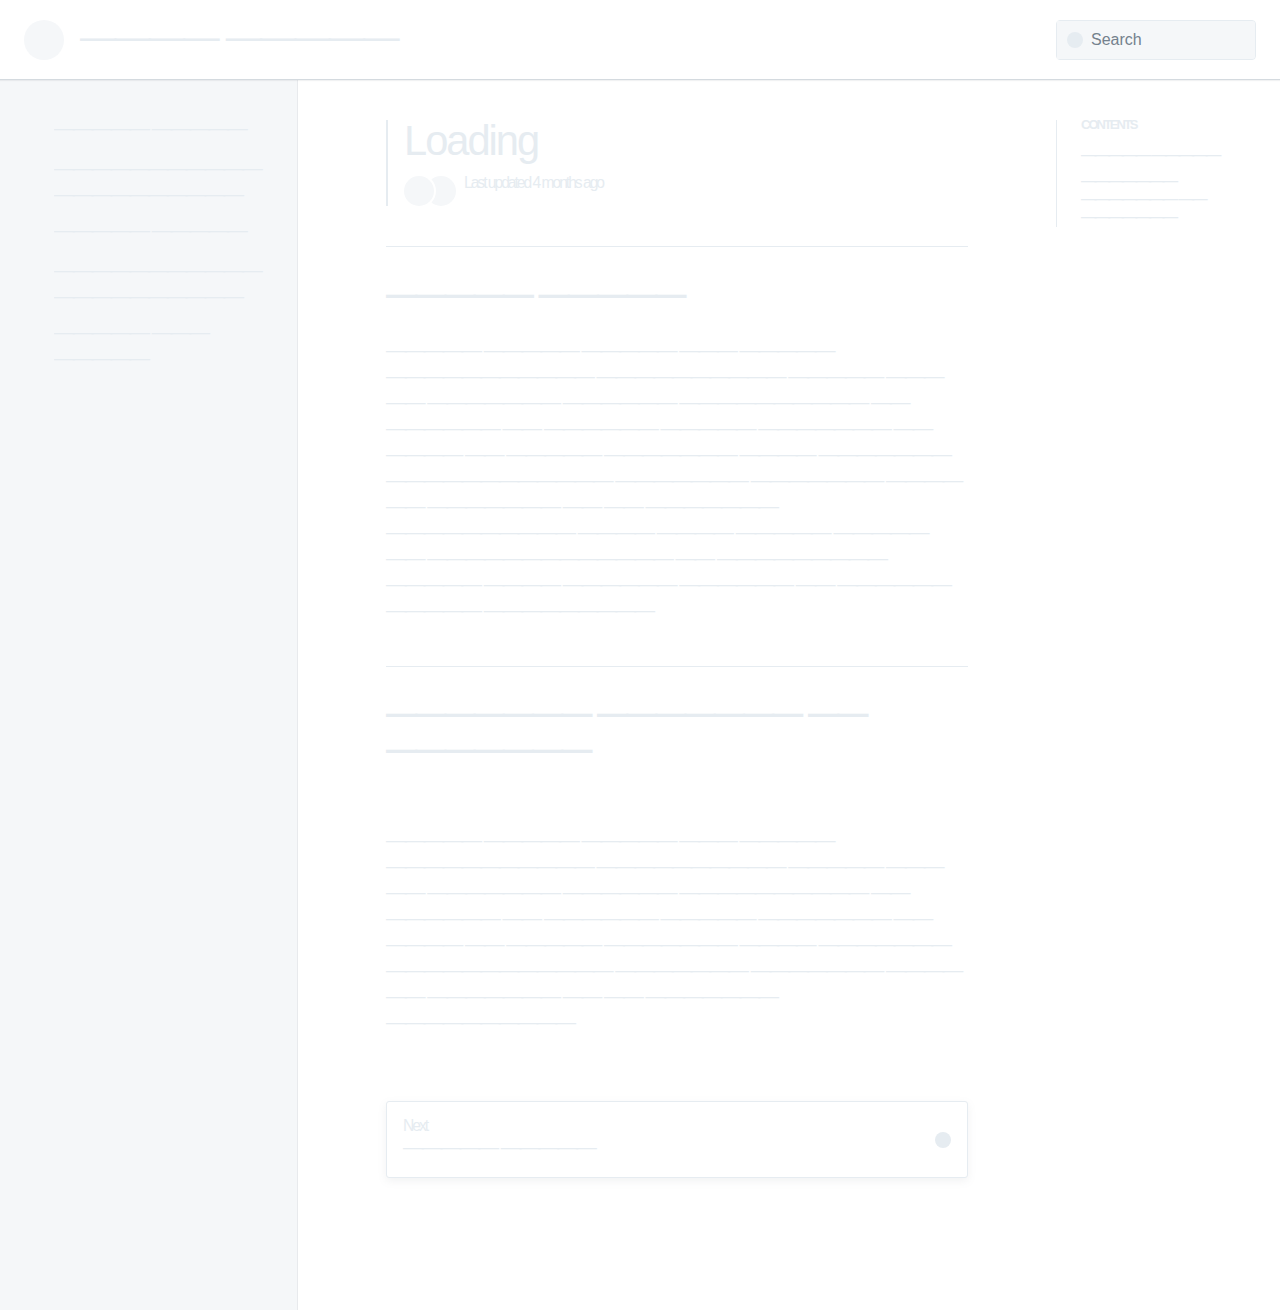
==== index.html @ 8f3677af "Update index.html" ====
<!doctype html>
    <html >
        <head>
            <title data-react-helmet="true">Loading - ———— —————</title>
            <meta data-react-helmet="true" name="viewport" content="width=device-width, initial-scale=1"/><meta data-react-helmet="true" charset="utf-8"/><meta data-react-helmet="true" name="robots" content="noindex, nofollow"/>
            <link data-react-helmet="true" rel="stylesheet" href="https://fonts.googleapis.com/css?family=Roboto:400,500,700"/><link data-react-helmet="true" rel="stylesheet" href="https://fonts.googleapis.com/css?family=Source+Code+Pro:500"/>
            <style data-react-helmet="true" type="text/css">
html {
    font-size: 16px; /* We want rem = 16px */
}
body {
    font-size: 15px;
}
html, body {
    box-sizing: border-box;
    padding: 0;
    margin: 0;
    background: #f5f7f9;
    color:  #242A31;
    font-family: Roboto, sans-serif;
    line-height: 1.5rem;
    width: 100%;
    height: 100%;

    @media (min-width: 769px) {
        /* PERF: https://marco.org/2012/11/15/text-rendering-optimize-legibility */
        text-rendering: optimizeLegibility;
    },

    -moz-osx-font-smoothing: grayscale;
    -webkit-font-smoothing: antialiased;
    font-smoothing: antialiased;
}
body > #root {
    width: 100%;
    height: 100%;
}
*, *:before, *:after {
    outline: none;
    box-sizing: inherit;
}

@font-face {
    font-family: "Flow-Rounded";
    src: url("https://www.gitbook.com/public/fonts/bfc0a96537ceb0cad9e956b9f980fe88.woff") format('woff');
    font-display: block;
}

/*
 MOBILE:
 At least 16px to prevent zoom on mobile, when focusing inputs.
 Setting this using Aphrodite does not work for mounting inputs.
 So we declare these base size beforehand.
*/
input,
select,
textarea {
  font-size: 16px;
}

/*
 DRAGGING class to add grabbing cursor for sortable elements beeing dragged
 It's here because we can't use '*:hover' with Aphrodite
 https://github.com/clauderic/react-sortable-hoc/issues/212
*/
.draggingElement, 
.draggingElement *:hover {
    pointer-events: auto !important;
    cursor: -moz-grabbing !important;
    cursor: -webkit-grabbing !important;
    cursor: grabbing !important
}
.draggingElement .draggingHidden {
    display: none;
}
</style><style data-react-helmet="true" type="text/css">@media only percy { #intercom-container { visibility: hidden; } }</style>
            <style data-aphrodite>._secer2{-webkit-box-direction:normal;-webkit-box-orient:vertical;width:100%;min-height:100vh;display:-webkit-box;display:-moz-box;display:-ms-flexbox;display:-webkit-flex;display:flex;-webkit-flex-direction:column;-ms-flex-direction:column;flex-direction:column;}._h3nyq5{-webkit-box-align:stretch;-ms-flex-align:stretch;-webkit-flex:1;-ms-flex:1;flex:1;display:-webkit-box;display:-moz-box;display:-ms-flexbox;display:-webkit-flex;display:flex;-webkit-align-items:stretch;align-items:stretch;-webkit-transition:margin-bottom ease 200ms;-moz-transition:margin-bottom ease 200ms;transition:margin-bottom ease 200ms;}._wryir2m{-webkit-box-direction:normal;-webkit-box-orient:vertical;width:100%;min-height:100vh;color:#242A31;background:#f5f7f9;display:-webkit-box;display:-moz-box;display:-ms-flexbox;display:-webkit-flex;display:flex;-webkit-flex-direction:column;-ms-flex-direction:column;flex-direction:column;}@media (max-width: 768px){._wryir2m{padding-top:60px;}}._zrlrz4{width:100%;margin:0 auto;display:-webkit-box;display:-moz-box;display:-ms-flexbox;display:-webkit-flex;display:flex;-webkit-flex:1;-ms-flex:1;flex:1;min-height:100%;}._88wcnsi{-webkit-box-align:stretch;-ms-flex-align:stretch;background:#fff;border-bottom:1px solid #d4dadf;box-shadow:0 1px 1px 0 rgba(116, 129, 141, 0.1);z-index:20;display:-webkit-box;display:-moz-box;display:-ms-flexbox;display:-webkit-flex;display:flex;-webkit-align-items:stretch;align-items:stretch;position:fixed;-webkit-flex:0 60px;-ms-flex:0 60px;flex:0 60px;min-height:60px;top:0px;width:100%;padding-left:8px;padding-right:8px;}@media (min-width: 376px){._88wcnsi{padding-left:16px;padding-right:16px;}}@media (min-width: 769px){._88wcnsi{display:none;}}._1r9o1wh{-webkit-box-align:center;-ms-flex-align:center;max-width:1400px;width:100%;margin:0px auto;display:-webkit-box;display:-moz-box;display:-ms-flexbox;display:-webkit-flex;display:flex;-webkit-align-items:center;align-items:center;padding:0;-webkit-flex:auto;-ms-flex:auto;flex:auto;}._1vef4h60{display:block;margin:0px;padding:0px;pointer-events:none;}._dahyzd{-webkit-box-pack:center;-ms-flex-pack:center;-webkit-box-align:center;-ms-flex-align:center;-webkit-flex:0 0 auto;-ms-flex:0 0 auto;flex:0 0 auto;cursor:pointer;font-size:24px;height:42px;width:42px;margin-left:-9px;display:-webkit-box;display:-moz-box;display:-ms-flexbox;display:-webkit-flex;display:flex;-webkit-align-items:center;align-items:center;-webkit-justify-content:center;justify-content:center;vertical-align:middle;outline:none;}@keyframes keyframe_1udahq9{from{opacity:0.5;}to{opacity:1;}}._f84y8v{width:1em;height:1em;border-radius:1em;display:inline-block;vertical-align:middle;background:#E6ECF1;-webkit-animation-name:keyframe_1udahq9;animation-name:keyframe_1udahq9;-webkit-animation-duration:0.6s;animation-duration:0.6s;-webkit-animation-iteration-count:infinite;animation-iteration-count:infinite;-webkit-animation-timing-function:ease-out;animation-timing-function:ease-out;-webkit-animation-direction:alternate-reverse;animation-direction:alternate-reverse;}._qmsdcx{-webkit-box-align:center;-ms-flex-align:center;display:-webkit-box;display:-moz-box;display:-ms-flexbox;display:-webkit-flex;display:flex;text-decoration:none;-webkit-align-items:center;align-items:center;}._18aw4nbd{display:block;margin:0px;padding:0px;-webkit-flex:0 0 auto;-ms-flex:0 0 auto;flex:0 0 auto;}@media (max-width: 768px){._18aw4nbd{-webkit-flex:1 0 auto;-ms-flex:1 0 auto;flex:1 0 auto;}}._x2ugou8{cursor:pointer;pointer-events:none;}._1pacalna{display:block;margin:0px;padding:0px;border-radius:128px;background:#F5F7F9;width:40px;height:40px;font-size:24px;line-height:1.5;font-weight:500;}._bf464ah{display:block;margin:0px;padding:0px;padding-left:16px;color:#242A31;}._k64d6y2{display:inline-block;vertical-align:top;min-width:1px;font-size:24px;line-height:1.5;font-weight:500;}._kd7ost{-webkit-user-select:none;-moz-user-select:none;-ms-user-select:none;user-select:none;color:#E6ECF1;font-family:Flow-Rounded, sans-serif;font-size:1.3em;line-height:0.75em;letter-spacing:-2px;-webkit-animation-name:keyframe_1udahq9;animation-name:keyframe_1udahq9;-webkit-animation-duration:0.6s;animation-duration:0.6s;-webkit-animation-iteration-count:infinite;animation-iteration-count:infinite;-webkit-animation-timing-function:ease-out;animation-timing-function:ease-out;-webkit-animation-direction:alternate-reverse;animation-direction:alternate-reverse;}._1vt7wazf{-ms-flex-item-align:stretch;display:-webkit-box;display:-moz-box;display:-ms-flexbox;display:-webkit-flex;display:flex;-webkit-align-self:stretch;align-self:stretch;padding:0px 8px;-webkit-flex:1 1 auto;-ms-flex:1 1 auto;flex:1 1 auto;overflow:auto;-webkit-transition:-webkit-flex 0.2s,flex 0.2s, width 0.2s, opacity 0.2s;-moz-transition:flex 0.2s, width 0.2s, opacity 0.2s;transition:-ms-flex 0.2s,-webkit-flex 0.2s,flex 0.2s, width 0.2s, opacity 0.2s;opacity:1;}@media (max-width: 768px){._1vt7wazf{display:none;}}._1utoeu47{line-height:32px;height:32px;width:32px;cursor:pointer;font-size:20px;color:#777;text-align:center;margin-left:8px;-webkit-flex:0 0 auto;-ms-flex:0 0 auto;flex:0 0 auto;}._tkazff7{-webkit-box-align:stretch;-ms-flex-align:stretch;background:#fff;border-bottom:1px solid #d4dadf;box-shadow:0 1px 1px 0 rgba(116, 129, 141, 0.1);z-index:20;display:-webkit-box;display:-moz-box;display:-ms-flexbox;display:-webkit-flex;display:flex;-webkit-align-items:stretch;align-items:stretch;position:relative;-webkit-flex:0 80px;-ms-flex:0 80px;flex:0 80px;min-height:80px;padding-left:24px;padding-right:24px;}@media (max-width: 768px){._tkazff7{display:none;}}._k6gexe2{display:inline-block;vertical-align:top;min-width:1px;font-size:28px;line-height:1.5;font-weight:500;}._dx17lz{margin-left:16px;-webkit-flex:0 1 auto;-ms-flex:0 1 auto;flex:0 1 auto;max-width:200px;min-width:200px;-webkit-transition:-webkit-flex 0.2s,flex 0.2s, width 0.2s;-moz-transition:flex 0.2s, width 0.2s;transition:-ms-flex 0.2s,-webkit-flex 0.2s,flex 0.2s, width 0.2s;}@media (min-width: 769px){._dx17lz{position:relative;}}@media (min-width: 769px){._u86lh{position:relative;z-index:1;}}._e296pg{position:relative;}._4wqhllk{-webkit-box-align:center;-ms-flex-align:center;margin:0px;padding:0px;display:-webkit-box;display:-moz-box;display:-ms-flexbox;display:-webkit-flex;display:flex;-webkit-align-items:center;align-items:center;border-radius:4px;background:#F5F7F9;border:1px solid #E6ECF1;}._romue31{border-radius:3px;outline:none;width:100%;-moz-box-sizing:border-box;box-sizing:border-box;display:-webkit-box;display:-moz-box;display:-ms-flexbox;display:-webkit-flex;display:flex;font-size:16px;line-height:1.625;font-weight:400;pointer-events:none;border-color:#F5F7F9;background:transparent;border:none;}._eqjntx5{-webkit-flex:auto;-ms-flex:auto;flex:auto;border:none;outline:none;margin:0px;width:100%;font:inherit;text-align:inherit;line-height:inherit;cursor:inherit;border-radius:3px;-moz-box-sizing:border-box;box-sizing:border-box;height:38px;padding:0px 8px;font-family:Flow-Rounded, sans-serif;color:#E6ECF1;background:#F5F7F9;-webkit-animation-name:keyframe_1udahq9;animation-name:keyframe_1udahq9;-webkit-animation-duration:0.6s;animation-duration:0.6s;-webkit-animation-iteration-count:infinite;animation-iteration-count:infinite;-webkit-animation-timing-function:ease-out;animation-timing-function:ease-out;-webkit-animation-direction:alternate-reverse;animation-direction:alternate-reverse;}._eqjntx5::placeholder{font-weight:300;font-family:Flow-Rounded, sans-serif;color:#74818D;}._v9lp72k{-ms-flex-order:-1;-webkit-box-align:center;-ms-flex-align:center;-webkit-flex:auto;-ms-flex:auto;flex:auto;display:-webkit-box;display:-moz-box;display:-ms-flexbox;display:-webkit-flex;display:flex;-webkit-align-items:center;align-items:center;padding-left:10px;line-height:1.2;white-space:nowrap;-webkit-order:-1;order:-1;font-family:Flow-Rounded, sans-serif;background:#F5F7F9;color:#E6ECF1;-webkit-animation-name:keyframe_1udahq9;animation-name:keyframe_1udahq9;-webkit-animation-duration:0.6s;animation-duration:0.6s;-webkit-animation-iteration-count:infinite;animation-iteration-count:infinite;-webkit-animation-timing-function:ease-out;animation-timing-function:ease-out;-webkit-animation-direction:alternate-reverse;animation-direction:alternate-reverse;}._omguc1x{-webkit-box-direction:normal;-webkit-box-orient:vertical;margin:0px;padding:0px;width:100%;min-height:100%;position:relative;display:-webkit-box;display:-moz-box;display:-ms-flexbox;display:-webkit-flex;display:flex;-webkit-flex-direction:column;-ms-flex-direction:column;flex-direction:column;pointer-events:none;}@media (min-width: 769px){._1w0qtha{-webkit-box-align:stretch;-ms-flex-align:stretch;-webkit-box-direction:normal;-webkit-box-orient:vertical;-webkit-flex:0 0 auto;-ms-flex:0 0 auto;flex:0 0 auto;background:#f5f7f9;display:-webkit-box;display:-moz-box;display:-ms-flexbox;display:-webkit-flex;display:flex;-webkit-flex-direction:column;-ms-flex-direction:column;flex-direction:column;-webkit-align-items:stretch;align-items:stretch;width:-webkit-calc((100% - 1448px) / 2 + 298px);width:-moz-calc((100% - 1448px) / 2 + 298px);width:calc((100% - 1448px) / 2 + 298px);min-width:298px;padding-left:-webkit-calc((100% - 1448px) / 2);padding-left:-moz-calc((100% - 1448px) / 2);padding-left:calc((100% - 1448px) / 2);border-right:1px solid #e8eaed;}}@media (max-width: 768px){._b2i84ls{z-index:30;position:fixed;top:0px;left:0px;width:100%;height:100%;background-color:#000;-webkit-transition:opacity 0.2s;-moz-transition:opacity 0.2s;transition:opacity 0.2s;opacity:0;-webkit-transform:translateX(-100%);-ms-transform:translateX(-100%);transform:translateX(-100%);}}._an80ad7{-webkit-flex:1;-ms-flex:1;flex:1;}@media (max-width: 768px){._an80ad7{position:fixed;z-index:31;top:0px;left:0px;height:100%;width:100%;overflow-y:auto;max-width:298px;background-color:#fff;-webkit-transition:-webkit-transform 0.2s,transform 0.2s;-moz-transition:transform 0.2s;transition:-ms-transform 0.2s,-webkit-transform 0.2s,transform 0.2s;border-right:1px solid #e8eaed;-webkit-transform:translateX(-100%) !important;-ms-transform:translateX(-100%) !important;transform:translateX(-100%) !important;box-shadow:none;}}._q10szp{-webkit-box-align:stretch;-ms-flex-align:stretch;display:-webkit-box;display:-moz-box;display:-ms-flexbox;display:-webkit-flex;display:flex;-webkit-align-items:stretch;align-items:stretch;border-bottom:1px solid #d4dadf;color:#777;height:59px;}@media (min-width: 769px){._q10szp{display:none;}}._1kpcxpv{-webkit-box-align:center;-ms-flex-align:center;padding:8px 16px;font-size:24px;display:-webkit-box;display:-moz-box;display:-ms-flexbox;display:-webkit-flex;display:flex;-webkit-align-items:center;align-items:center;cursor:pointer;}._171ybs3{-webkit-box-direction:normal;-webkit-box-orient:vertical;-webkit-box-align:stretch;-ms-flex-align:stretch;-webkit-flex:auto;-ms-flex:auto;flex:auto;display:-webkit-box;display:-moz-box;display:-ms-flexbox;display:-webkit-flex;display:flex;-webkit-align-items:stretch;align-items:stretch;width:100%;height:100%;-webkit-flex-direction:column;-ms-flex-direction:column;flex-direction:column;}._uz1bt2c{-webkit-box-align:stretch;-ms-flex-align:stretch;-webkit-box-direction:normal;-webkit-box-orient:vertical;width:100%;-webkit-flex:auto;-ms-flex:auto;flex:auto;display:-webkit-box;display:-moz-box;display:-ms-flexbox;display:-webkit-flex;display:flex;height:100%;-webkit-flex-direction:column;-ms-flex-direction:column;flex-direction:column;-webkit-align-items:stretch;align-items:stretch;overflow:auto;overflow-scrolling:touch;}._uz1bt2c::-webkit-scrollbar{height:4px;width:4px;}._uz1bt2c::-webkit-scrollbar-thumb{background:rgba(0,0,0,.16);}._1n7bqv{width:100%;-webkit-flex:1 1 auto;-ms-flex:1 1 auto;flex:1 1 auto;overflow-y:auto;padding-bottom:24px;}._14padqa{display:none;position:relative;-webkit-flex:0 0 auto;-ms-flex:0 0 auto;flex:0 0 auto;height:108px;}@media (min-width: 769px){._14padqa{display:block;}}._14padqa:before{content:" ";position:absolute;width:100%;top:-24px;height:24px;background:-webkit-linear-gradient(to bottom, rgba(245,247,249,0) 0%, #F5F7F9 100%);background:-moz-linear-gradient(to bottom, rgba(245,247,249,0) 0%, #F5F7F9 100%);background:linear-gradient(to bottom, rgba(245,247,249,0) 0%, #F5F7F9 100%);-webkit-filter:progid:DXImageTransform.Microsoft.gradient( startColorstr='#00ffffff', endColorstr='#F5F7F9',GradientType=0 );filter:progid:DXImageTransform.Microsoft.gradient( startColorstr='#00ffffff', endColorstr='#F5F7F9',GradientType=0 );}._10usaqi{font-size:15px;margin-top:32px;padding-left:16px;}@media (min-width: 769px){._10usaqi{padding-left:24px;}}._1dr6ihr{-webkit-box-align:stretch;-ms-flex-align:stretch;display:-webkit-box;display:-moz-box;display:-ms-flexbox;display:-webkit-flex;display:flex;-webkit-align-items:stretch;align-items:stretch;-webkit-transition:margin-left ease-out 0.05s;-moz-transition:margin-left ease-out 0.05s;transition:margin-left ease-out 0.05s;font-weight:400;}._1epineu{-webkit-box-pack:center;-ms-flex-pack:center;-webkit-box-align:center;-ms-flex-align:center;min-width:30px;max-width:30px;display:-webkit-box;display:-moz-box;display:-ms-flexbox;display:-webkit-flex;display:flex;-webkit-align-items:center;align-items:center;-webkit-justify-content:center;justify-content:center;}._w4stw6{-webkit-box-align:stretch;-ms-flex-align:stretch;-webkit-flex:1;-ms-flex:1;flex:1;display:-webkit-box;display:-moz-box;display:-ms-flexbox;display:-webkit-flex;display:flex;-webkit-align-items:stretch;align-items:stretch;overflow:hidden;}._1xtwstf{padding-top:5px;padding-bottom:5px;-webkit-flex:1;-ms-flex:1;flex:1;display:block;color:inherit;text-decoration:none;outline:none;overflow:hidden;text-overflow:ellipsis;white-space:wrap;}._1xtwstf:hover{text-decoration:underline;}._1xmkmog4{display:inline-block;vertical-align:top;min-width:1px;font-size:16px;line-height:1.625;font-weight:400;}._yfks2h{-webkit-flex:0 0 auto;-ms-flex:0 0 auto;flex:0 0 auto;opacity:0;cursor:pointer;}._oa90z3{color:#777;padding:8px;}._naevm3{-webkit-flex:1 1 auto;-ms-flex:1 1 auto;flex:1 1 auto;min-width:0px;display:-webkit-box;display:-moz-box;display:-ms-flexbox;display:-webkit-flex;display:flex;position:relative;}._129rstjv{-webkit-box-direction:normal;-webkit-box-orient:vertical;margin:0px;padding:0px;-webkit-flex:1 1 auto;-ms-flex:1 1 auto;flex:1 1 auto;min-width:0px;display:-webkit-box;display:-moz-box;display:-ms-flexbox;display:-webkit-flex;display:flex;-webkit-flex-direction:column;-ms-flex-direction:column;flex-direction:column;background:#fff;max-width:100%;padding-bottom:108px;pointer-events:none;}._1vrwu4ou{display:block;padding:0px;-webkit-flex:1 1 auto;-ms-flex:1 1 auto;flex:1 1 auto;min-width:0px;max-width:750px;margin:0px 16px;}@media (min-width: 376px){._1vrwu4ou{margin:0px 24px;}}@media (min-width: 1025px){._1vrwu4ou{margin:0px 88px;}}._b2e3ero{display:block;margin:0px;padding:0px;border-bottom:1px solid #E6ECF1;margin-bottom:32px;}._1f31wyq9{margin:0px;padding:40px 0px;-webkit-flex:auto;-ms-flex:auto;flex:auto;display:-webkit-box;display:-moz-box;display:-ms-flexbox;display:-webkit-flex;display:flex;}@media (min-width: 769px){._1f31wyq9{-webkit-box-lines:multiple;-webkit-box-align:baseline;-ms-flex-align:baseline;-webkit-box-direction:normal;-webkit-box-orient:horizontal;-webkit-flex-direction:row;-ms-flex-direction:row;flex-direction:row;-webkit-align-items:baseline;align-items:baseline;-webkit-flex-wrap:wrap;-ms-flex-wrap:wrap;flex-wrap:wrap;}}._1u8jwdm2{display:block;margin:0px;padding:0px;-webkit-flex:1;-ms-flex:1;flex:1;position:relative;}._7c9hlmw{display:block;margin:0px;-webkit-flex:1;-ms-flex:1;flex:1;border-left:2px solid #E6ECF1;padding:0 16px;}._wjlth5{width:100%;display:block;margin:0px;border:none;outline:none;background:none;border-radius:3px;}._1kapl502{display:inline-block;vertical-align:top;min-width:1px;font-size:32px;line-height:1.5;font-weight:500;}._nm894po{-webkit-box-align:center;-ms-flex-align:center;margin:0px;padding:0px;display:-webkit-box;display:-moz-box;display:-ms-flexbox;display:-webkit-flex;display:flex;-webkit-flex:auto;-ms-flex:auto;flex:auto;-webkit-align-items:center;align-items:center;}._b4xqh7j{display:block;margin:0px;padding:0px;-webkit-flex:0 0 auto;-ms-flex:0 0 auto;flex:0 0 auto;margin-right:8px;margin-top:8px;}._kxb9lio{-webkit-box-direction:reverse;-webkit-box-orient:horizontal;margin:0px;padding:0px;display:-webkit-box;display:-moz-box;display:-ms-flexbox;display:-webkit-flex;display:flex;-webkit-flex-direction:row-reverse;-ms-flex-direction:row-reverse;flex-direction:row-reverse;}._6dhmtug{display:block;margin:0px;padding:0px;border-radius:128px;background:#F5F7F9;width:30px;height:30px;font-size:12px;line-height:1.5;font-weight:500;z-index:0;box-shadow:0 0 0 2px #fff;}._6dhmtug:nth-child(n+2){margin-right:-8px;}._1cikaig3{display:block;margin:0px;padding:0px;-webkit-flex:auto;-ms-flex:auto;flex:auto;color:#9DAAB6;}._1cbpw0j4{display:inline-block;vertical-align:top;min-width:1px;font-size:12px;line-height:1.625;font-weight:400;}._14yg635b{display:block;margin:0px;padding:0px;position:absolute;right:0px;top:0px;}._1n3w8nu2{margin:0px;-webkit-flex:0 0 auto;-ms-flex:0 0 auto;flex:0 0 auto;display:inline-grid;-ms-grid-template-columns:auto auto;grid-template-columns:auto auto;-ms-grid-template-rows:none;grid-template-rows:none;-ms-grid-column-gap:5px;grid-column-gap:5px;padding:16px 0;}._pkbwydl{display:block;margin:0px;padding:0px;-webkit-flex:auto;-ms-flex:auto;flex:auto;}._153kc4s2{display:block;margin:0px;padding:0px;padding-bottom:40px;}@media (min-width: 1225px){._153kc4s2{display:none;}}._gjy7skw{display:inline-block;min-width:224px;padding-right:24px;overflow:auto;overflow-scrolling:touch;}._gjy7skw::-webkit-scrollbar{height:4px;width:4px;}._gjy7skw::-webkit-scrollbar-thumb{background:rgba(0,0,0,.16);}._19likvf{border-left:1px solid #E6ECF1;}._17i7q5r{padding-left:24px;color:#9DAAB6;margin-bottom:16px;display:-webkit-box;display:-moz-box;display:-ms-flexbox;display:-webkit-flex;display:flex;}._bn6rd2{list-style:none;padding:0px;margin:0px;counter-reset:toc;}._v2658gg{display:inline-block;vertical-align:top;min-width:1px;font-size:10px;line-height:1;font-weight:700;text-transform:uppercase;letter-spacing:1.2px;}._18jxw27{margin-bottom:8px;padding-left:24px;display:-webkit-box;display:-moz-box;display:-ms-flexbox;display:-webkit-flex;display:flex;color:#74818D;}._ui7w3ip{pointer-events:none;cursor:pointer;text-decoration:none;color:inherit;display:-webkit-box;display:-moz-box;display:-ms-flexbox;display:-webkit-flex;display:flex;}._ui7w3ip:hover{text-decoration:inherit;}._i6y1ly2{display:inline-block;vertical-align:top;min-width:1px;font-size:12px;line-height:1.5;font-weight:500;}._1llvwxx{-webkit-box-direction:normal;-webkit-box-orient:vertical;margin:0px;padding:0px;display:-webkit-box;display:-moz-box;display:-ms-flexbox;display:-webkit-flex;display:flex;-webkit-flex-direction:column;-ms-flex-direction:column;flex-direction:column;font-size:16px;}._1u3clsji{display:block;margin:0px;padding:0px;position:relative;margin-bottom:-24px;}._1st9amh{position:relative;display:-webkit-box;display:-moz-box;display:-ms-flexbox;display:-webkit-flex;display:flex;margin:0px;margin-bottom:24px;color:#242A31;}._bc4egv{-webkit-flex:1;-ms-flex:1;flex:1;}._2s9cyp2{display:inline-block;vertical-align:top;min-width:1px;font-size:24px;line-height:1.5;font-weight:700;}._i422ldx{width:20px;padding-left:4px;line-height:1em;color:#242A31;-webkit-transition:opacity 150ms ease;-moz-transition:opacity 150ms ease;transition:opacity 150ms ease;opacity:0;}._i422ldx:hover{color:#3884FF;}._15qrizw{font-size:16px;vertical-align:middle;}._bkzxwn{cursor:pointer;outline:none;width:1em;height:1em;line-height:1em;}@media (min-width: 769px){._bkzxwn{display:none;}}._v011fo{position:relative;margin:0px;margin-bottom:24px;color:#3B454E;}._8yc956y{display:-webkit-box;display:-moz-box;display:-ms-flexbox;display:-webkit-flex;display:flex;margin:0px;margin-bottom:24px;color:#242A31;position:relative;margin-top:73px;}._8yc956y:before{content:" ";position:absolute;top:-32px;left:0px;height:1px;width:100%;background-color:#E6ECF1;}._64y6qm{display:block;margin:0px;padding:0px;margin-top:64px;}._1t6o27n2{-webkit-box-pack:center;-ms-flex-pack:center;margin:0px;padding:0px;width:auto;display:-webkit-box;display:-moz-box;display:-ms-flexbox;display:-webkit-flex;display:flex;-webkit-justify-content:center;justify-content:center;}@media (max-width: 768px){._1t6o27n2{-webkit-box-direction:reverse;-webkit-box-orient:vertical;-webkit-box-lines:multiple;-webkit-flex-wrap:wrap;-ms-flex-wrap:wrap;flex-wrap:wrap;-webkit-flex-direction:column-reverse;-ms-flex-direction:column-reverse;flex-direction:column-reverse;}}._1s0lnd4{-webkit-flex:1;-ms-flex:1;flex:1;text-decoration:none;color:#242A31;margin-bottom:0px;}._1s0lnd4:hover{cursor:pointer;}._1s0lnd4:nth-child(2){margin-left:24px;}@media (max-width: 768px){._1s0lnd4:nth-child(2){margin-left:0px;}}._1n2xb02q{-webkit-box-direction:normal;-webkit-box-orient:horizontal;-webkit-box-pack:justify;-ms-flex-pack:justify;margin:0px;margin-bottom:24px;background-color:#FFFFFF;border-radius:3px;border:1px solid #E6ECF1;box-shadow:0 3px 8px 0 rgba(116, 129, 141, 0.1);padding:16px;display:-webkit-box;display:-moz-box;display:-ms-flexbox;display:-webkit-flex;display:flex;-webkit-justify-content:space-between;justify-content:space-between;text-align:left;-webkit-flex-direction:row;-ms-flex-direction:row;flex-direction:row;}._1wq6tfl2{-webkit-box-direction:normal;-webkit-box-orient:vertical;margin:0px;padding:0px;display:-webkit-box;display:-moz-box;display:-ms-flexbox;display:-webkit-flex;display:flex;-webkit-flex-direction:column;-ms-flex-direction:column;flex-direction:column;text-align:left;}._1ralb2kn{display:inline-block;vertical-align:top;min-width:1px;font-size:12px;line-height:1.625;font-weight:400;color:#9DAAB6;}._waxqf32{display:inline-block;vertical-align:top;min-width:1px;font-size:16px;line-height:1.5;font-weight:500;}._w0u1lh{-ms-flex-item-align:center;display:block;margin:0px;padding:0px;-webkit-align-self:center;align-self:center;color:#9DAAB6;}._10qmvhe{-webkit-box-direction:normal;-webkit-box-orient:vertical;padding-top:40px;padding-bottom:40px;display:-webkit-box;display:-moz-box;display:-ms-flexbox;display:-webkit-flex;display:flex;-webkit-flex-direction:column;-ms-flex-direction:column;flex-direction:column;}._ockt3hq{display:block;margin:0px;padding:0px;position:relative;-webkit-flex:0 0 auto;-ms-flex:0 0 auto;flex:0 0 auto;width:224px;margin-right:auto;}@media (max-width: 1224px){._ockt3hq{display:none;}}</style>
        </head>
        <body>
            <div id="root"><div class="_secer2"><div class="_wryir2m"><div class="_1vef4h60"><div data-test="headermobile" class="_88wcnsi"><div class="_1r9o1wh"><div role="button" tabindex="-1" class="_dahyzd"><span class="_f84y8v"></span></div><div class="_18aw4nbd"><span class="_qmsdcx" style="color:#f47c24" to="/~/edit/primary/" rel="nofollow"><span class="_1pacalna"></span><h1 class="_bf464ah"><span class="_k64d6y2"><span class="_kd7ost">———— —————</span></span></h1></span></div><div class="_1vt7wazf"></div><div class="_1utoeu47"><span class="_f84y8v"></span></div></div></div></div><div class="_1vef4h60"><div data-test="headerdesktop" class="_tkazff7"><div class="_1r9o1wh"><div class="_18aw4nbd"><span class="_qmsdcx" style="color:#f47c24" to="/~/edit/primary/" rel="nofollow"><span class="_1pacalna"></span><h1 class="_bf464ah"><span class="_k6gexe2"><span class="_kd7ost">———— —————</span></span></h1></span></div><div class="_1vt7wazf"></div><div class="_dx17lz"><div class="_u86lh"><div class="_e296pg"><div class="_4wqhllk"><div class="_romue31" aria-label=""><input type="text" data-test="searchinput" value="" placeholder="Search" class="_eqjntx5"/><div class="_v9lp72k"><span class="_f84y8v"></span></div></div></div></div></div></div></div></div></div><div class="_zrlrz4"><div class="_omguc1x"><div class="_h3nyq5"><div class="_1w0qtha"><div role="presentation" class="_b2i84ls"></div><div class="_an80ad7"><div class="_171ybs3"><div style="padding-bottom:0"></div><div style="top:0;left:auto;position:relative;z-index:1" class="_uz1bt2c"><div class="_1n7bqv"><div class="_q10szp"><div role="button" tabindex="-1" class="_1kpcxpv"><span class="_f84y8v"></span></div></div><div class="_10usaqi"><div><div><div class="_1dr6ihr" style="padding-left:0"><div class="_1epineu"></div><div class="_w4stw6"><a class="_1xtwstf" rel="nofollow" href="/project/~/edit/primary/undefined"><span class="_1xmkmog4"><span class="_kd7ost">————— —————</span></span></a><div class="_yfks2h"><div class="_oa90z3"><span class="_f84y8v"></span></div></div></div></div><div class="_1dr6ihr" style="padding-left:0"><div class="_1epineu"></div><div class="_w4stw6"><a class="_1xtwstf" rel="nofollow" href="/project/~/edit/primary/undefined"><span class="_1xmkmog4"><span class="_kd7ost">——————————— ——————————</span></span></a><div class="_yfks2h"><div class="_oa90z3"><span class="_f84y8v"></span></div></div></div></div><div class="_1dr6ihr" style="padding-left:0"><div class="_1epineu"></div><div class="_w4stw6"><a class="_1xtwstf" rel="nofollow" href="/project/~/edit/primary/undefined"><span class="_1xmkmog4"><span class="_kd7ost">————— —————</span></span></a><div class="_yfks2h"><div class="_oa90z3"><span class="_f84y8v"></span></div></div></div></div><div class="_1dr6ihr" style="padding-left:0"><div class="_1epineu"></div><div class="_w4stw6"><a class="_1xtwstf" rel="nofollow" href="/project/~/edit/primary/undefined"><span class="_1xmkmog4"><span class="_kd7ost">——————————— ——————————</span></span></a><div class="_yfks2h"><div class="_oa90z3"><span class="_f84y8v"></span></div></div></div></div><div class="_1dr6ihr" style="padding-left:0"><div class="_1epineu"></div><div class="_w4stw6"><a class="_1xtwstf" rel="nofollow" href="/project/~/edit/primary/undefined"><span class="_1xmkmog4"><span class="_kd7ost">————— ——— —————</span></span></a><div class="_yfks2h"><div class="_oa90z3"><span class="_f84y8v"></span></div></div></div></div></div></div></div></div><div class="_14padqa"></div></div></div></div></div><div class="_129rstjv"><div class="_naevm3"><div class="_1vrwu4ou"><div class="_b2e3ero"><div class="_1f31wyq9"><div class="_1u8jwdm2"><div style="border-left-color:#E6ECF1" class="_7c9hlmw"><h1 class="_wjlth5"><span class="_1kapl502"><span class="_kd7ost">Loading</span></span></h1><div class="_nm894po"><div class="_b4xqh7j"><div class="_kxb9lio"><span class="_6dhmtug"></span><span class="_6dhmtug"></span></div></div><div class="_1cikaig3"><span class="_1cbpw0j4"><span class="_kd7ost"><span>Last updated <span>4 months ago</span></span></span></span></div></div></div><div class="_14yg635b"><div class="_1n3w8nu2"></div></div><div class="_pkbwydl"></div></div></div><div class="_153kc4s2"><div class="_gjy7skw"><div class="_19likvf"><div class="_17i7q5r"><span class="_v2658gg"><span class="_kd7ost"><span>Contents</span></span></span></div><ul class="_bn6rd2"><li class="_18jxw27" style="color:"><span class="_ui7w3ip" href="#undefined"><span class="_i6y1ly2"><span class="_kd7ost">————— —————</span></span></span></li><li class="_18jxw27" style="color:"><span class="_ui7w3ip" href="#undefined-1"><span class="_i6y1ly2"><span class="_kd7ost">——————— ——————— —— ———————</span></span></span></li></ul></div></div></div></div><div class="_1llvwxx"><div data-editioncontainer="true" class="_1u3clsji"><div data-slate-editor="true" data-key="1" autoCorrect="on" spellcheck="true" style="outline:none;white-space:pre-wrap;word-wrap:break-word" data-gramm="false"><h1 id="undefined" class="_1st9amh" data-key="2"><div class="_bc4egv"><span class="_2s9cyp2"><span class="_kd7ost"><span data-key="3"><span data-offset-key="3:0">————— —————</span></span></span></span><a href="#undefined" contenteditable="false" class="_i422ldx"><span class="_15qrizw"><span class="_f84y8v"></span></span></a></div><div role="button" tabindex="0" class="_bkzxwn" style="color:#f47c24" contenteditable="false"><span class="_f84y8v"></span></div></h1><p class="_v011fo" data-key="4"><span class="_1xmkmog4"><span class="_kd7ost"><span data-key="5"><span data-offset-key="5:0">————— ————— ————— ——— ————— ——————————— —————————— ————— ——— —— ——————— —————— —————————— —— —————— —— —————— ————— ——————— —— ———— —— ————— ——————— ———— ——————— ———————————— ——————— ——————— ———— —— ——————— —— —— ——————— —————————— ———— ———— ————— ————— —— ————————————— —— ————————— ————— ———— —————— —————— —— —————— ————— —————————</span></span></span></span></p><h1 id="undefined-1" class="_8yc956y" data-key="6"><div class="_bc4egv"><span class="_2s9cyp2"><span class="_kd7ost"><span data-key="7"><span data-offset-key="7:0">——————— ——————— —— ———————</span></span></span></span><a href="#undefined-1" contenteditable="false" class="_i422ldx"><span class="_15qrizw"><span class="_f84y8v"></span></span></a></div><div role="button" tabindex="0" class="_bkzxwn" style="color:#f47c24" contenteditable="false"><span class="_f84y8v"></span></div></h1><p class="_v011fo" data-key="8"><span class="_1xmkmog4"><span class="_kd7ost"><span data-key="9"><span data-offset-key="9:0">————— ————— ————— ——— ————— ——————————— —————————— ————— ——— —— ——————— —————— —————————— —— —————— —— —————— ————— ——————— —— ———— —— ————— ——————— ———— ——————— ———————————— ——————— ——————— ———— —— ——————— —— —— ——————— ——————————</span></span></span></span></p></div></div><div class="_64y6qm"><div class="_1t6o27n2"><a class="_1s0lnd4" rel="nofollow" href="/project/~/edit/primary/undefined"><div class="_1n2xb02q"><div class="_1wq6tfl2"><span class="_1ralb2kn"><span class="_kd7ost">Next</span></span><span class="_waxqf32"><span class="_kd7ost">————— —————</span></span></div><div class="_w0u1lh"><span class="_f84y8v"></span></div></div></a></div><span></span></div></div></div><div class="_ockt3hq"><div><div style="padding-bottom:0"></div><div style="top:0;left:auto;position:relative;z-index:1" class="_10qmvhe"><div class="_gjy7skw"><div class="_19likvf"><div class="_17i7q5r"><span class="_v2658gg"><span class="_kd7ost"><span>Contents</span></span></span></div><ul class="_bn6rd2"><li class="_18jxw27" style="color:"><span class="_ui7w3ip" href="#undefined"><span class="_i6y1ly2"><span class="_kd7ost">————— —————</span></span></span></li><li class="_18jxw27" style="color:"><span class="_ui7w3ip" href="#undefined-1"><span class="_i6y1ly2"><span class="_kd7ost">——————— ——————— —— ———————</span></span></span></li></ul></div></div></div></div></div></div></div></div></div></div></div></div></div>
            <script>
            window.GITBOOK_STATE = {"store":{"orgID":"-LCq17OlKnFMvRtNYRib","spaceID":"-LCq17OmBkH4mTciWoZh","user":{"uid":"TuC9jaYqj0bCrWTzDJttTLhOMyD2","email":"","emailVerified":false,"bio":"","displayName":"","photoURL":"","refreshToken":null,"idToken":null,"providers":{},"isVisitor":false,"customClaims":{},"createdAt":null,"lastLoggedInAt":null},"search":{},"documents":{"documents":{}},"database":{"queries":[],"collections":{}},"config":{"firebase":{"databaseURL":"https://gitbook-28427.firebaseio.com","apiKey":"AIzaSyBL3yy07hdwBstwhhFTkRtzJA865UQzQVg","authDomain":"www.gitbook.com","projectId":"gitbook-28427","storageBucket":"gitbook-28427.appspot.com","messagingSenderId":"208404988308"},"iframely":{"key":"4fb668ebc74b721f3c2230d81634c8bc"},"mixpanel":{"token":"a37bac8664a332481726ae49603f9f63","orgs_token":"96b84420a1a32e448f73e7b9ffccebdb"},"hotjar":{"site_id":"506238"},"intercom":{"app_id":"mbam7h2t"},"ga":{"spaces":{"id":"UA-57505611-10","view_id":"152688311"},"website":{"id":"UA-57505611-9"}},"slack":{"client_id":"3085992729.251477828931","redirect_uri":"https://hooks.gitbook.com/hooks/slack/oauth"},"sentry":{"url":"https://f7e0142789774f328f9316f60e2e6047@sentry.io/193897"},"stripe":{"public_key":"pk_live_iPkbPsG28bjTrkbfHXUq0cA0"},"algolia":{"appid":"Q9UGR6532T"},"clearbit":{"public_key":"pk_e1e4d94ae5385255f0fc7d76d4897ade"},"urls":{"api":"https://www.gitbook.com/api","spaces":"https://gitbook-28427.firebaseapp.com","website":"https://www.gitbook.com"},"domains":{"spaces":"gitbook.io"},"cdn":{"blobsurl":"https://blobscdn.gitbook.com/v0/b/"},"version":"1.5.0"}},"props":{"orgID":"-LCq17OlKnFMvRtNYRib","spaceID":"-LCq17OmBkH4mTciWoZh","spaceName":"project","basename":"project","location":"/~/edit/primary/","auth":{"uid":"TuC9jaYqj0bCrWTzDJttTLhOMyD2","token":"eyJhbGciOiJSUzI1NiIsInR5cCI6IkpXVCJ9.[base64].[base64]"}},"classNames":["_secer2","_h3nyq5","_wryir2m","_zrlrz4","_88wcnsi","_1r9o1wh","_1vef4h60","_dahyzd","keyframe_1udahq9","_f84y8v","_qmsdcx","_18aw4nbd","_x2ugou8","_1pacalna","_bf464ah","_k64d6y2","_kd7ost","_1vt7wazf","_1utoeu47","_tkazff7","_k6gexe2","_dx17lz","_u86lh","_e296pg","_4wqhllk","_romue31","_eqjntx5","_v9lp72k","_omguc1x","_1w0qtha","_b2i84ls","_an80ad7","_q10szp","_1kpcxpv","_171ybs3","_uz1bt2c","_1n7bqv","_14padqa","_10usaqi","_1dr6ihr","_1epineu","_w4stw6","_1xtwstf","_1xmkmog4","_yfks2h","_oa90z3","_naevm3","_129rstjv","_1vrwu4ou","_b2e3ero","_1f31wyq9","_1u8jwdm2","_7c9hlmw","_wjlth5","_1kapl502","_nm894po","_b4xqh7j","_kxb9lio","_6dhmtug","_1cikaig3","_1cbpw0j4","_14yg635b","_1n3w8nu2","_pkbwydl","_153kc4s2","_gjy7skw","_19likvf","_17i7q5r","_bn6rd2","_v2658gg","_18jxw27","_ui7w3ip","_i6y1ly2","_1llvwxx","_1u3clsji","_1st9amh","_bc4egv","_2s9cyp2","_i422ldx","_15qrizw","_bkzxwn","_v011fo","_8yc956y","_64y6qm","_1t6o27n2","_1s0lnd4","_1n2xb02q","_1wq6tfl2","_1ralb2kn","_waxqf32","_w0u1lh","_10qmvhe","_ockt3hq"]};
            </script>

            
            <script crossorigin src="https://www.gitbook.com/public/js/manifest.ed604ed5.js"></script><script crossorigin src="https://www.gitbook.com/public/js/space-part-01.ba4335da.js"></script><script crossorigin src="https://www.gitbook.com/public/js/space-part-02.266a08a5.js"></script><script crossorigin src="https://www.gitbook.com/public/js/space-part-03.6d538dbc.js"></script><script crossorigin src="https://www.gitbook.com/public/js/space-part-04.f8e270fa.js"></script><script crossorigin src="https://www.gitbook.com/public/js/space-part-05.6307974b.js"></script><script crossorigin src="https://www.gitbook.com/public/js/space-part-06.27c5d968.js"></script><script crossorigin src="https://www.gitbook.com/public/js/space-part-07.ee50992a.js"></script><script crossorigin src="https://www.gitbook.com/public/js/space-part-08.f6e4e95f.js"></script><script crossorigin src="https://www.gitbook.com/public/js/space-part-09.79bbe93e.js"></script><script crossorigin src="https://www.gitbook.com/public/js/space-part-10.6f6b0bb2.js"></script><script crossorigin src="https://www.gitbook.com/public/js/space-part-11.e6696f2c.js"></script><script crossorigin src="https://www.gitbook.com/public/js/space-part-12.2df84910.js"></script><script crossorigin src="https://www.gitbook.com/public/js/space-part-13.e40ef433.js"></script><script crossorigin src="https://www.gitbook.com/public/js/space-part-14.ca75c1c6.js"></script><script crossorigin src="https://www.gitbook.com/public/js/space-part-15.8e68cef1.js"></script><script crossorigin src="https://www.gitbook.com/public/js/space-part-16.01aca4f0.js"></script><script crossorigin src="https://www.gitbook.com/public/js/space-part-17.d73d7c35.js"></script><script crossorigin src="https://www.gitbook.com/public/js/space-part-18.7c37819f.js"></script><script crossorigin src="https://www.gitbook.com/public/js/space-part-19.e970e322.js"></script><script crossorigin src="https://www.gitbook.com/public/js/space-part-20.8dfee08b.js"></script><script crossorigin src="https://www.gitbook.com/public/js/space-part-21.64d3134a.js"></script><script crossorigin src="https://www.gitbook.com/public/js/space-part-22.ed747667.js"></script><script crossorigin src="https://www.gitbook.com/public/js/space-part-23.737770c1.js"></script><script crossorigin src="https://www.gitbook.com/public/js/space-part-24.113c4f2c.js"></script><script crossorigin src="https://www.gitbook.com/public/js/space-part-25.2afa826f.js"></script><script crossorigin src="https://www.gitbook.com/public/js/space-part-26.bd2186ad.js"></script><script crossorigin src="https://www.gitbook.com/public/js/space-part-27.0d1d5d68.js"></script><script crossorigin src="https://www.gitbook.com/public/js/space-part-28.72c2b8ff.js"></script><script crossorigin src="https://www.gitbook.com/public/js/space-part-29.c415a566.js"></script><script crossorigin src="https://www.gitbook.com/public/js/space-part-30.e50232f4.js"></script><script crossorigin src="https://www.gitbook.com/public/js/space-part-31.05f8363e.js"></script><script crossorigin src="https://www.gitbook.com/public/js/space-part-32.18b7e8e4.js"></script><script crossorigin src="https://www.gitbook.com/public/js/space-part-33.7feedcc7.js"></script><script crossorigin src="https://www.gitbook.com/public/js/space-part-34.9b258f26.js"></script><script crossorigin src="https://www.gitbook.com/public/js/space-part-35.50bb4ec7.js"></script><script crossorigin src="https://www.gitbook.com/public/js/space-part-36.30e0a6b3.js"></script><script crossorigin src="https://www.gitbook.com/public/js/space-part-37.9d65e5d3.js"></script><script crossorigin src="https://www.gitbook.com/public/js/space-part-38.08ac6268.js"></script><script crossorigin src="https://www.gitbook.com/public/js/space-part-39.6f9cc27a.js"></script><script crossorigin src="https://www.gitbook.com/public/js/space-part-40.a8b68d13.js"></script><script crossorigin src="https://www.gitbook.com/public/js/space-part-41.8f9b9c69.js"></script><script crossorigin src="https://www.gitbook.com/public/js/space-part-42.e8e90b02.js"></script><script crossorigin src="https://www.gitbook.com/public/js/space-part-43.826f32f5.js"></script><script crossorigin src="https://www.gitbook.com/public/js/space-part-44.ac030ef7.js"></script><script crossorigin src="https://www.gitbook.com/public/js/space-part-45.81fa8b49.js"></script><script crossorigin src="https://www.gitbook.com/public/js/space-part-46.78613abf.js"></script><script crossorigin src="https://www.gitbook.com/public/js/space-part-47.b19396ec.js"></script><script crossorigin src="https://www.gitbook.com/public/js/space-part-48.b979e632.js"></script><script crossorigin src="https://www.gitbook.com/public/js/space-part-49.5fbc144a.js"></script><script crossorigin src="https://www.gitbook.com/public/js/space-part-50.6b7f3b6c.js"></script><script crossorigin src="https://www.gitbook.com/public/js/space-part-51.4a6b8456.js"></script><script crossorigin src="https://www.gitbook.com/public/js/website-part-01.4ccb62cd.js"></script><script crossorigin src="https://www.gitbook.com/public/js/website-part-02.b4d0be04.js"></script><script crossorigin src="https://www.gitbook.com/public/js/website-part-03.b3cc7a4c.js"></script><script crossorigin src="https://www.gitbook.com/public/js/website-part-04.2c7505c3.js"></script><script crossorigin src="https://www.gitbook.com/public/js/website-part-05.491ffff6.js"></script><script crossorigin src="https://www.gitbook.com/public/js/website-part-06.d3b45793.js"></script><script crossorigin src="https://www.gitbook.com/public/js/website-part-07.4c17c9b6.js"></script><script crossorigin src="https://www.gitbook.com/public/js/website-part-08.3c1aa6c2.js"></script><script crossorigin src="https://www.gitbook.com/public/js/space.c679dedb.js"></script>
        </body>
    </html>
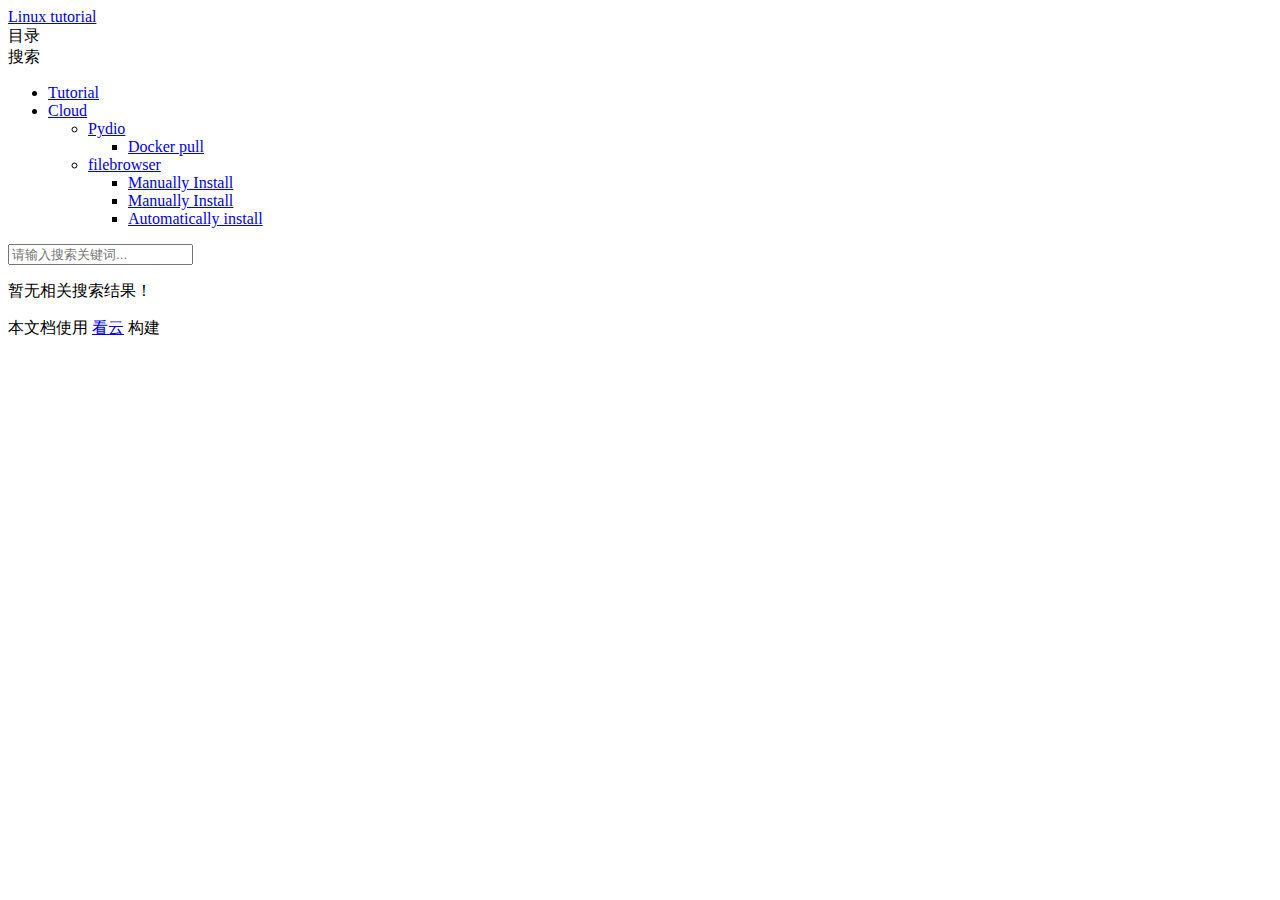
==== commit 9d05d85d: "Add files via upload" ====
--- a/index.html
+++ b/index.html
@@ -1,91 +1 @@
-
-
-    <!doctype html>
-    <html >
-        <head>
-            <title data-react-helmet="true">Loading - ———— —————</title>
-            <meta data-react-helmet="true" name="viewport" content="width=device-width, initial-scale=1"/><meta data-react-helmet="true" charset="utf-8"/><meta data-react-helmet="true" name="robots" content="noindex, nofollow"/>
-            <link data-react-helmet="true" rel="stylesheet" href="https://fonts.googleapis.com/css?family=Roboto:400,500,700"/><link data-react-helmet="true" rel="stylesheet" href="https://fonts.googleapis.com/css?family=Source+Code+Pro:500"/>
-            <style data-react-helmet="true" type="text/css">
-html {
-    font-size: 16px; /* We want rem = 16px */
-}
-body {
-    font-size: 15px;
-}
-html, body {
-    box-sizing: border-box;
-    padding: 0;
-    margin: 0;
-    background: #f5f7f9;
-    color:  #242A31;
-    font-family: Roboto, sans-serif;
-    line-height: 1.5rem;
-    width: 100%;
-    height: 100%;
-
-    @media (min-width: 769px) {
-        /* PERF: https://marco.org/2012/11/15/text-rendering-optimize-legibility */
-        text-rendering: optimizeLegibility;
-    },
-
-    -moz-osx-font-smoothing: grayscale;
-    -webkit-font-smoothing: antialiased;
-    font-smoothing: antialiased;
-}
-body > #root {
-    width: 100%;
-    height: 100%;
-}
-*, *:before, *:after {
-    outline: none;
-    box-sizing: inherit;
-}
-
-@font-face {
-    font-family: "Flow-Rounded";
-    src: url("https://www.gitbook.com/public/fonts/bfc0a96537ceb0cad9e956b9f980fe88.woff") format('woff');
-    font-display: block;
-}
-
-/*
- MOBILE:
- At least 16px to prevent zoom on mobile, when focusing inputs.
- Setting this using Aphrodite does not work for mounting inputs.
- So we declare these base size beforehand.
-*/
-input,
-select,
-textarea {
-  font-size: 16px;
-}
-
-/*
- DRAGGING class to add grabbing cursor for sortable elements beeing dragged
- It's here because we can't use '*:hover' with Aphrodite
- https://github.com/clauderic/react-sortable-hoc/issues/212
-*/
-.draggingElement, 
-.draggingElement *:hover {
-    pointer-events: auto !important;
-    cursor: -moz-grabbing !important;
-    cursor: -webkit-grabbing !important;
-    cursor: grabbing !important
-}
-.draggingElement .draggingHidden {
-    display: none;
-}
-</style><style data-react-helmet="true" type="text/css">@media only percy { #intercom-container { visibility: hidden; } }</style>
-            <style data-aphrodite>._secer2{-webkit-box-direction:normal;-webkit-box-orient:vertical;width:100%;min-height:100vh;display:-webkit-box;display:-moz-box;display:-ms-flexbox;display:-webkit-flex;display:flex;-webkit-flex-direction:column;-ms-flex-direction:column;flex-direction:column;}._h3nyq5{-webkit-box-align:stretch;-ms-flex-align:stretch;-webkit-flex:1;-ms-flex:1;flex:1;display:-webkit-box;display:-moz-box;display:-ms-flexbox;display:-webkit-flex;display:flex;-webkit-align-items:stretch;align-items:stretch;-webkit-transition:margin-bottom ease 200ms;-moz-transition:margin-bottom ease 200ms;transition:margin-bottom ease 200ms;}._wryir2m{-webkit-box-direction:normal;-webkit-box-orient:vertical;width:100%;min-height:100vh;color:#242A31;background:#f5f7f9;display:-webkit-box;display:-moz-box;display:-ms-flexbox;display:-webkit-flex;display:flex;-webkit-flex-direction:column;-ms-flex-direction:column;flex-direction:column;}@media (max-width: 768px){._wryir2m{padding-top:60px;}}._zrlrz4{width:100%;margin:0 auto;display:-webkit-box;display:-moz-box;display:-ms-flexbox;display:-webkit-flex;display:flex;-webkit-flex:1;-ms-flex:1;flex:1;min-height:100%;}._88wcnsi{-webkit-box-align:stretch;-ms-flex-align:stretch;background:#fff;border-bottom:1px solid #d4dadf;box-shadow:0 1px 1px 0 rgba(116, 129, 141, 0.1);z-index:20;display:-webkit-box;display:-moz-box;display:-ms-flexbox;display:-webkit-flex;display:flex;-webkit-align-items:stretch;align-items:stretch;position:fixed;-webkit-flex:0 60px;-ms-flex:0 60px;flex:0 60px;min-height:60px;top:0px;width:100%;padding-left:8px;padding-right:8px;}@media (min-width: 376px){._88wcnsi{padding-left:16px;padding-right:16px;}}@media (min-width: 769px){._88wcnsi{display:none;}}._1r9o1wh{-webkit-box-align:center;-ms-flex-align:center;max-width:1400px;width:100%;margin:0px auto;display:-webkit-box;display:-moz-box;display:-ms-flexbox;display:-webkit-flex;display:flex;-webkit-align-items:center;align-items:center;padding:0;-webkit-flex:auto;-ms-flex:auto;flex:auto;}._1vef4h60{display:block;margin:0px;padding:0px;pointer-events:none;}._dahyzd{-webkit-box-pack:center;-ms-flex-pack:center;-webkit-box-align:center;-ms-flex-align:center;-webkit-flex:0 0 auto;-ms-flex:0 0 auto;flex:0 0 auto;cursor:pointer;font-size:24px;height:42px;width:42px;margin-left:-9px;display:-webkit-box;display:-moz-box;display:-ms-flexbox;display:-webkit-flex;display:flex;-webkit-align-items:center;align-items:center;-webkit-justify-content:center;justify-content:center;vertical-align:middle;outline:none;}@keyframes keyframe_1udahq9{from{opacity:0.5;}to{opacity:1;}}._f84y8v{width:1em;height:1em;border-radius:1em;display:inline-block;vertical-align:middle;background:#E6ECF1;-webkit-animation-name:keyframe_1udahq9;animation-name:keyframe_1udahq9;-webkit-animation-duration:0.6s;animation-duration:0.6s;-webkit-animation-iteration-count:infinite;animation-iteration-count:infinite;-webkit-animation-timing-function:ease-out;animation-timing-function:ease-out;-webkit-animation-direction:alternate-reverse;animation-direction:alternate-reverse;}._qmsdcx{-webkit-box-align:center;-ms-flex-align:center;display:-webkit-box;display:-moz-box;display:-ms-flexbox;display:-webkit-flex;display:flex;text-decoration:none;-webkit-align-items:center;align-items:center;}._18aw4nbd{display:block;margin:0px;padding:0px;-webkit-flex:0 0 auto;-ms-flex:0 0 auto;flex:0 0 auto;}@media (max-width: 768px){._18aw4nbd{-webkit-flex:1 0 auto;-ms-flex:1 0 auto;flex:1 0 auto;}}._x2ugou8{cursor:pointer;pointer-events:none;}._1pacalna{display:block;margin:0px;padding:0px;border-radius:128px;background:#F5F7F9;width:40px;height:40px;font-size:24px;line-height:1.5;font-weight:500;}._bf464ah{display:block;margin:0px;padding:0px;padding-left:16px;color:#242A31;}._k64d6y2{display:inline-block;vertical-align:top;min-width:1px;font-size:24px;line-height:1.5;font-weight:500;}._kd7ost{-webkit-user-select:none;-moz-user-select:none;-ms-user-select:none;user-select:none;color:#E6ECF1;font-family:Flow-Rounded, sans-serif;font-size:1.3em;line-height:0.75em;letter-spacing:-2px;-webkit-animation-name:keyframe_1udahq9;animation-name:keyframe_1udahq9;-webkit-animation-duration:0.6s;animation-duration:0.6s;-webkit-animation-iteration-count:infinite;animation-iteration-count:infinite;-webkit-animation-timing-function:ease-out;animation-timing-function:ease-out;-webkit-animation-direction:alternate-reverse;animation-direction:alternate-reverse;}._1vt7wazf{-ms-flex-item-align:stretch;display:-webkit-box;display:-moz-box;display:-ms-flexbox;display:-webkit-flex;display:flex;-webkit-align-self:stretch;align-self:stretch;padding:0px 8px;-webkit-flex:1 1 auto;-ms-flex:1 1 auto;flex:1 1 auto;overflow:auto;-webkit-transition:-webkit-flex 0.2s,flex 0.2s, width 0.2s, opacity 0.2s;-moz-transition:flex 0.2s, width 0.2s, opacity 0.2s;transition:-ms-flex 0.2s,-webkit-flex 0.2s,flex 0.2s, width 0.2s, opacity 0.2s;opacity:1;}@media (max-width: 768px){._1vt7wazf{display:none;}}._1utoeu47{line-height:32px;height:32px;width:32px;cursor:pointer;font-size:20px;color:#777;text-align:center;margin-left:8px;-webkit-flex:0 0 auto;-ms-flex:0 0 auto;flex:0 0 auto;}._tkazff7{-webkit-box-align:stretch;-ms-flex-align:stretch;background:#fff;border-bottom:1px solid #d4dadf;box-shadow:0 1px 1px 0 rgba(116, 129, 141, 0.1);z-index:20;display:-webkit-box;display:-moz-box;display:-ms-flexbox;display:-webkit-flex;display:flex;-webkit-align-items:stretch;align-items:stretch;position:relative;-webkit-flex:0 80px;-ms-flex:0 80px;flex:0 80px;min-height:80px;padding-left:24px;padding-right:24px;}@media (max-width: 768px){._tkazff7{display:none;}}._k6gexe2{display:inline-block;vertical-align:top;min-width:1px;font-size:28px;line-height:1.5;font-weight:500;}._dx17lz{margin-left:16px;-webkit-flex:0 1 auto;-ms-flex:0 1 auto;flex:0 1 auto;max-width:200px;min-width:200px;-webkit-transition:-webkit-flex 0.2s,flex 0.2s, width 0.2s;-moz-transition:flex 0.2s, width 0.2s;transition:-ms-flex 0.2s,-webkit-flex 0.2s,flex 0.2s, width 0.2s;}@media (min-width: 769px){._dx17lz{position:relative;}}@media (min-width: 769px){._u86lh{position:relative;z-index:1;}}._e296pg{position:relative;}._4wqhllk{-webkit-box-align:center;-ms-flex-align:center;margin:0px;padding:0px;display:-webkit-box;display:-moz-box;display:-ms-flexbox;display:-webkit-flex;display:flex;-webkit-align-items:center;align-items:center;border-radius:4px;background:#F5F7F9;border:1px solid #E6ECF1;}._romue31{border-radius:3px;outline:none;width:100%;-moz-box-sizing:border-box;box-sizing:border-box;display:-webkit-box;display:-moz-box;display:-ms-flexbox;display:-webkit-flex;display:flex;font-size:16px;line-height:1.625;font-weight:400;pointer-events:none;border-color:#F5F7F9;background:transparent;border:none;}._eqjntx5{-webkit-flex:auto;-ms-flex:auto;flex:auto;border:none;outline:none;margin:0px;width:100%;font:inherit;text-align:inherit;line-height:inherit;cursor:inherit;border-radius:3px;-moz-box-sizing:border-box;box-sizing:border-box;height:38px;padding:0px 8px;font-family:Flow-Rounded, sans-serif;color:#E6ECF1;background:#F5F7F9;-webkit-animation-name:keyframe_1udahq9;animation-name:keyframe_1udahq9;-webkit-animation-duration:0.6s;animation-duration:0.6s;-webkit-animation-iteration-count:infinite;animation-iteration-count:infinite;-webkit-animation-timing-function:ease-out;animation-timing-function:ease-out;-webkit-animation-direction:alternate-reverse;animation-direction:alternate-reverse;}._eqjntx5::placeholder{font-weight:300;font-family:Flow-Rounded, sans-serif;color:#74818D;}._v9lp72k{-ms-flex-order:-1;-webkit-box-align:center;-ms-flex-align:center;-webkit-flex:auto;-ms-flex:auto;flex:auto;display:-webkit-box;display:-moz-box;display:-ms-flexbox;display:-webkit-flex;display:flex;-webkit-align-items:center;align-items:center;padding-left:10px;line-height:1.2;white-space:nowrap;-webkit-order:-1;order:-1;font-family:Flow-Rounded, sans-serif;background:#F5F7F9;color:#E6ECF1;-webkit-animation-name:keyframe_1udahq9;animation-name:keyframe_1udahq9;-webkit-animation-duration:0.6s;animation-duration:0.6s;-webkit-animation-iteration-count:infinite;animation-iteration-count:infinite;-webkit-animation-timing-function:ease-out;animation-timing-function:ease-out;-webkit-animation-direction:alternate-reverse;animation-direction:alternate-reverse;}._omguc1x{-webkit-box-direction:normal;-webkit-box-orient:vertical;margin:0px;padding:0px;width:100%;min-height:100%;position:relative;display:-webkit-box;display:-moz-box;display:-ms-flexbox;display:-webkit-flex;display:flex;-webkit-flex-direction:column;-ms-flex-direction:column;flex-direction:column;pointer-events:none;}@media (min-width: 769px){._1w0qtha{-webkit-box-align:stretch;-ms-flex-align:stretch;-webkit-box-direction:normal;-webkit-box-orient:vertical;-webkit-flex:0 0 auto;-ms-flex:0 0 auto;flex:0 0 auto;background:#f5f7f9;display:-webkit-box;display:-moz-box;display:-ms-flexbox;display:-webkit-flex;display:flex;-webkit-flex-direction:column;-ms-flex-direction:column;flex-direction:column;-webkit-align-items:stretch;align-items:stretch;width:-webkit-calc((100% - 1448px) / 2 + 298px);width:-moz-calc((100% - 1448px) / 2 + 298px);width:calc((100% - 1448px) / 2 + 298px);min-width:298px;padding-left:-webkit-calc((100% - 1448px) / 2);padding-left:-moz-calc((100% - 1448px) / 2);padding-left:calc((100% - 1448px) / 2);border-right:1px solid #e8eaed;}}@media (max-width: 768px){._b2i84ls{z-index:30;position:fixed;top:0px;left:0px;width:100%;height:100%;background-color:#000;-webkit-transition:opacity 0.2s;-moz-transition:opacity 0.2s;transition:opacity 0.2s;opacity:0;-webkit-transform:translateX(-100%);-ms-transform:translateX(-100%);transform:translateX(-100%);}}._an80ad7{-webkit-flex:1;-ms-flex:1;flex:1;}@media (max-width: 768px){._an80ad7{position:fixed;z-index:31;top:0px;left:0px;height:100%;width:100%;overflow-y:auto;max-width:298px;background-color:#fff;-webkit-transition:-webkit-transform 0.2s,transform 0.2s;-moz-transition:transform 0.2s;transition:-ms-transform 0.2s,-webkit-transform 0.2s,transform 0.2s;border-right:1px solid #e8eaed;-webkit-transform:translateX(-100%) !important;-ms-transform:translateX(-100%) !important;transform:translateX(-100%) !important;box-shadow:none;}}._q10szp{-webkit-box-align:stretch;-ms-flex-align:stretch;display:-webkit-box;display:-moz-box;display:-ms-flexbox;display:-webkit-flex;display:flex;-webkit-align-items:stretch;align-items:stretch;border-bottom:1px solid #d4dadf;color:#777;height:59px;}@media (min-width: 769px){._q10szp{display:none;}}._1kpcxpv{-webkit-box-align:center;-ms-flex-align:center;padding:8px 16px;font-size:24px;display:-webkit-box;display:-moz-box;display:-ms-flexbox;display:-webkit-flex;display:flex;-webkit-align-items:center;align-items:center;cursor:pointer;}._171ybs3{-webkit-box-direction:normal;-webkit-box-orient:vertical;-webkit-box-align:stretch;-ms-flex-align:stretch;-webkit-flex:auto;-ms-flex:auto;flex:auto;display:-webkit-box;display:-moz-box;display:-ms-flexbox;display:-webkit-flex;display:flex;-webkit-align-items:stretch;align-items:stretch;width:100%;height:100%;-webkit-flex-direction:column;-ms-flex-direction:column;flex-direction:column;}._uz1bt2c{-webkit-box-align:stretch;-ms-flex-align:stretch;-webkit-box-direction:normal;-webkit-box-orient:vertical;width:100%;-webkit-flex:auto;-ms-flex:auto;flex:auto;display:-webkit-box;display:-moz-box;display:-ms-flexbox;display:-webkit-flex;display:flex;height:100%;-webkit-flex-direction:column;-ms-flex-direction:column;flex-direction:column;-webkit-align-items:stretch;align-items:stretch;overflow:auto;overflow-scrolling:touch;}._uz1bt2c::-webkit-scrollbar{height:4px;width:4px;}._uz1bt2c::-webkit-scrollbar-thumb{background:rgba(0,0,0,.16);}._1n7bqv{width:100%;-webkit-flex:1 1 auto;-ms-flex:1 1 auto;flex:1 1 auto;overflow-y:auto;padding-bottom:24px;}._14padqa{display:none;position:relative;-webkit-flex:0 0 auto;-ms-flex:0 0 auto;flex:0 0 auto;height:108px;}@media (min-width: 769px){._14padqa{display:block;}}._14padqa:before{content:" ";position:absolute;width:100%;top:-24px;height:24px;background:-webkit-linear-gradient(to bottom, rgba(245,247,249,0) 0%, #F5F7F9 100%);background:-moz-linear-gradient(to bottom, rgba(245,247,249,0) 0%, #F5F7F9 100%);background:linear-gradient(to bottom, rgba(245,247,249,0) 0%, #F5F7F9 100%);-webkit-filter:progid:DXImageTransform.Microsoft.gradient( startColorstr='#00ffffff', endColorstr='#F5F7F9',GradientType=0 );filter:progid:DXImageTransform.Microsoft.gradient( startColorstr='#00ffffff', endColorstr='#F5F7F9',GradientType=0 );}._10usaqi{font-size:15px;margin-top:32px;padding-left:16px;}@media (min-width: 769px){._10usaqi{padding-left:24px;}}._1dr6ihr{-webkit-box-align:stretch;-ms-flex-align:stretch;display:-webkit-box;display:-moz-box;display:-ms-flexbox;display:-webkit-flex;display:flex;-webkit-align-items:stretch;align-items:stretch;-webkit-transition:margin-left ease-out 0.05s;-moz-transition:margin-left ease-out 0.05s;transition:margin-left ease-out 0.05s;font-weight:400;}._1epineu{-webkit-box-pack:center;-ms-flex-pack:center;-webkit-box-align:center;-ms-flex-align:center;min-width:30px;max-width:30px;display:-webkit-box;display:-moz-box;display:-ms-flexbox;display:-webkit-flex;display:flex;-webkit-align-items:center;align-items:center;-webkit-justify-content:center;justify-content:center;}._w4stw6{-webkit-box-align:stretch;-ms-flex-align:stretch;-webkit-flex:1;-ms-flex:1;flex:1;display:-webkit-box;display:-moz-box;display:-ms-flexbox;display:-webkit-flex;display:flex;-webkit-align-items:stretch;align-items:stretch;overflow:hidden;}._1xtwstf{padding-top:5px;padding-bottom:5px;-webkit-flex:1;-ms-flex:1;flex:1;display:block;color:inherit;text-decoration:none;outline:none;overflow:hidden;text-overflow:ellipsis;white-space:wrap;}._1xtwstf:hover{text-decoration:underline;}._1xmkmog4{display:inline-block;vertical-align:top;min-width:1px;font-size:16px;line-height:1.625;font-weight:400;}._yfks2h{-webkit-flex:0 0 auto;-ms-flex:0 0 auto;flex:0 0 auto;opacity:0;cursor:pointer;}._oa90z3{color:#777;padding:8px;}._naevm3{-webkit-flex:1 1 auto;-ms-flex:1 1 auto;flex:1 1 auto;min-width:0px;display:-webkit-box;display:-moz-box;display:-ms-flexbox;display:-webkit-flex;display:flex;position:relative;}._129rstjv{-webkit-box-direction:normal;-webkit-box-orient:vertical;margin:0px;padding:0px;-webkit-flex:1 1 auto;-ms-flex:1 1 auto;flex:1 1 auto;min-width:0px;display:-webkit-box;display:-moz-box;display:-ms-flexbox;display:-webkit-flex;display:flex;-webkit-flex-direction:column;-ms-flex-direction:column;flex-direction:column;background:#fff;max-width:100%;padding-bottom:108px;pointer-events:none;}._1vrwu4ou{display:block;padding:0px;-webkit-flex:1 1 auto;-ms-flex:1 1 auto;flex:1 1 auto;min-width:0px;max-width:750px;margin:0px 16px;}@media (min-width: 376px){._1vrwu4ou{margin:0px 24px;}}@media (min-width: 1025px){._1vrwu4ou{margin:0px 88px;}}._b2e3ero{display:block;margin:0px;padding:0px;border-bottom:1px solid #E6ECF1;margin-bottom:32px;}._1f31wyq9{margin:0px;padding:40px 0px;-webkit-flex:auto;-ms-flex:auto;flex:auto;display:-webkit-box;display:-moz-box;display:-ms-flexbox;display:-webkit-flex;display:flex;}@media (min-width: 769px){._1f31wyq9{-webkit-box-lines:multiple;-webkit-box-align:baseline;-ms-flex-align:baseline;-webkit-box-direction:normal;-webkit-box-orient:horizontal;-webkit-flex-direction:row;-ms-flex-direction:row;flex-direction:row;-webkit-align-items:baseline;align-items:baseline;-webkit-flex-wrap:wrap;-ms-flex-wrap:wrap;flex-wrap:wrap;}}._1u8jwdm2{display:block;margin:0px;padding:0px;-webkit-flex:1;-ms-flex:1;flex:1;position:relative;}._7c9hlmw{display:block;margin:0px;-webkit-flex:1;-ms-flex:1;flex:1;border-left:2px solid #E6ECF1;padding:0 16px;}._wjlth5{width:100%;display:block;margin:0px;border:none;outline:none;background:none;border-radius:3px;}._1kapl502{display:inline-block;vertical-align:top;min-width:1px;font-size:32px;line-height:1.5;font-weight:500;}._nm894po{-webkit-box-align:center;-ms-flex-align:center;margin:0px;padding:0px;display:-webkit-box;display:-moz-box;display:-ms-flexbox;display:-webkit-flex;display:flex;-webkit-flex:auto;-ms-flex:auto;flex:auto;-webkit-align-items:center;align-items:center;}._b4xqh7j{display:block;margin:0px;padding:0px;-webkit-flex:0 0 auto;-ms-flex:0 0 auto;flex:0 0 auto;margin-right:8px;margin-top:8px;}._kxb9lio{-webkit-box-direction:reverse;-webkit-box-orient:horizontal;margin:0px;padding:0px;display:-webkit-box;display:-moz-box;display:-ms-flexbox;display:-webkit-flex;display:flex;-webkit-flex-direction:row-reverse;-ms-flex-direction:row-reverse;flex-direction:row-reverse;}._6dhmtug{display:block;margin:0px;padding:0px;border-radius:128px;background:#F5F7F9;width:30px;height:30px;font-size:12px;line-height:1.5;font-weight:500;z-index:0;box-shadow:0 0 0 2px #fff;}._6dhmtug:nth-child(n+2){margin-right:-8px;}._1cikaig3{display:block;margin:0px;padding:0px;-webkit-flex:auto;-ms-flex:auto;flex:auto;color:#9DAAB6;}._1cbpw0j4{display:inline-block;vertical-align:top;min-width:1px;font-size:12px;line-height:1.625;font-weight:400;}._14yg635b{display:block;margin:0px;padding:0px;position:absolute;right:0px;top:0px;}._1n3w8nu2{margin:0px;-webkit-flex:0 0 auto;-ms-flex:0 0 auto;flex:0 0 auto;display:inline-grid;-ms-grid-template-columns:auto auto;grid-template-columns:auto auto;-ms-grid-template-rows:none;grid-template-rows:none;-ms-grid-column-gap:5px;grid-column-gap:5px;padding:16px 0;}._pkbwydl{display:block;margin:0px;padding:0px;-webkit-flex:auto;-ms-flex:auto;flex:auto;}._153kc4s2{display:block;margin:0px;padding:0px;padding-bottom:40px;}@media (min-width: 1225px){._153kc4s2{display:none;}}._gjy7skw{display:inline-block;min-width:224px;padding-right:24px;overflow:auto;overflow-scrolling:touch;}._gjy7skw::-webkit-scrollbar{height:4px;width:4px;}._gjy7skw::-webkit-scrollbar-thumb{background:rgba(0,0,0,.16);}._19likvf{border-left:1px solid #E6ECF1;}._17i7q5r{padding-left:24px;color:#9DAAB6;margin-bottom:16px;display:-webkit-box;display:-moz-box;display:-ms-flexbox;display:-webkit-flex;display:flex;}._bn6rd2{list-style:none;padding:0px;margin:0px;counter-reset:toc;}._v2658gg{display:inline-block;vertical-align:top;min-width:1px;font-size:10px;line-height:1;font-weight:700;text-transform:uppercase;letter-spacing:1.2px;}._18jxw27{margin-bottom:8px;padding-left:24px;display:-webkit-box;display:-moz-box;display:-ms-flexbox;display:-webkit-flex;display:flex;color:#74818D;}._ui7w3ip{pointer-events:none;cursor:pointer;text-decoration:none;color:inherit;display:-webkit-box;display:-moz-box;display:-ms-flexbox;display:-webkit-flex;display:flex;}._ui7w3ip:hover{text-decoration:inherit;}._i6y1ly2{display:inline-block;vertical-align:top;min-width:1px;font-size:12px;line-height:1.5;font-weight:500;}._1llvwxx{-webkit-box-direction:normal;-webkit-box-orient:vertical;margin:0px;padding:0px;display:-webkit-box;display:-moz-box;display:-ms-flexbox;display:-webkit-flex;display:flex;-webkit-flex-direction:column;-ms-flex-direction:column;flex-direction:column;font-size:16px;}._1u3clsji{display:block;margin:0px;padding:0px;position:relative;margin-bottom:-24px;}._1st9amh{position:relative;display:-webkit-box;display:-moz-box;display:-ms-flexbox;display:-webkit-flex;display:flex;margin:0px;margin-bottom:24px;color:#242A31;}._bc4egv{-webkit-flex:1;-ms-flex:1;flex:1;}._2s9cyp2{display:inline-block;vertical-align:top;min-width:1px;font-size:24px;line-height:1.5;font-weight:700;}._i422ldx{width:20px;padding-left:4px;line-height:1em;color:#242A31;-webkit-transition:opacity 150ms ease;-moz-transition:opacity 150ms ease;transition:opacity 150ms ease;opacity:0;}._i422ldx:hover{color:#3884FF;}._15qrizw{font-size:16px;vertical-align:middle;}._bkzxwn{cursor:pointer;outline:none;width:1em;height:1em;line-height:1em;}@media (min-width: 769px){._bkzxwn{display:none;}}._v011fo{position:relative;margin:0px;margin-bottom:24px;color:#3B454E;}._8yc956y{display:-webkit-box;display:-moz-box;display:-ms-flexbox;display:-webkit-flex;display:flex;margin:0px;margin-bottom:24px;color:#242A31;position:relative;margin-top:73px;}._8yc956y:before{content:" ";position:absolute;top:-32px;left:0px;height:1px;width:100%;background-color:#E6ECF1;}._64y6qm{display:block;margin:0px;padding:0px;margin-top:64px;}._1t6o27n2{-webkit-box-pack:center;-ms-flex-pack:center;margin:0px;padding:0px;width:auto;display:-webkit-box;display:-moz-box;display:-ms-flexbox;display:-webkit-flex;display:flex;-webkit-justify-content:center;justify-content:center;}@media (max-width: 768px){._1t6o27n2{-webkit-box-direction:reverse;-webkit-box-orient:vertical;-webkit-box-lines:multiple;-webkit-flex-wrap:wrap;-ms-flex-wrap:wrap;flex-wrap:wrap;-webkit-flex-direction:column-reverse;-ms-flex-direction:column-reverse;flex-direction:column-reverse;}}._1s0lnd4{-webkit-flex:1;-ms-flex:1;flex:1;text-decoration:none;color:#242A31;margin-bottom:0px;}._1s0lnd4:hover{cursor:pointer;}._1s0lnd4:nth-child(2){margin-left:24px;}@media (max-width: 768px){._1s0lnd4:nth-child(2){margin-left:0px;}}._1n2xb02q{-webkit-box-direction:normal;-webkit-box-orient:horizontal;-webkit-box-pack:justify;-ms-flex-pack:justify;margin:0px;margin-bottom:24px;background-color:#FFFFFF;border-radius:3px;border:1px solid #E6ECF1;box-shadow:0 3px 8px 0 rgba(116, 129, 141, 0.1);padding:16px;display:-webkit-box;display:-moz-box;display:-ms-flexbox;display:-webkit-flex;display:flex;-webkit-justify-content:space-between;justify-content:space-between;text-align:left;-webkit-flex-direction:row;-ms-flex-direction:row;flex-direction:row;}._1wq6tfl2{-webkit-box-direction:normal;-webkit-box-orient:vertical;margin:0px;padding:0px;display:-webkit-box;display:-moz-box;display:-ms-flexbox;display:-webkit-flex;display:flex;-webkit-flex-direction:column;-ms-flex-direction:column;flex-direction:column;text-align:left;}._1ralb2kn{display:inline-block;vertical-align:top;min-width:1px;font-size:12px;line-height:1.625;font-weight:400;color:#9DAAB6;}._waxqf32{display:inline-block;vertical-align:top;min-width:1px;font-size:16px;line-height:1.5;font-weight:500;}._w0u1lh{-ms-flex-item-align:center;display:block;margin:0px;padding:0px;-webkit-align-self:center;align-self:center;color:#9DAAB6;}._10qmvhe{-webkit-box-direction:normal;-webkit-box-orient:vertical;padding-top:40px;padding-bottom:40px;display:-webkit-box;display:-moz-box;display:-ms-flexbox;display:-webkit-flex;display:flex;-webkit-flex-direction:column;-ms-flex-direction:column;flex-direction:column;}._ockt3hq{display:block;margin:0px;padding:0px;position:relative;-webkit-flex:0 0 auto;-ms-flex:0 0 auto;flex:0 0 auto;width:224px;margin-right:auto;}@media (max-width: 1224px){._ockt3hq{display:none;}}</style>
-        </head>
-        <body>
-            <div id="root"><div class="_secer2"><div class="_wryir2m"><div class="_1vef4h60"><div data-test="headermobile" class="_88wcnsi"><div class="_1r9o1wh"><div role="button" tabindex="-1" class="_dahyzd"><span class="_f84y8v"></span></div><div class="_18aw4nbd"><span class="_qmsdcx" style="color:#f47c24" to="/~/edit/primary/" rel="nofollow"><span class="_1pacalna"></span><h1 class="_bf464ah"><span class="_k64d6y2"><span class="_kd7ost">———— —————</span></span></h1></span></div><div class="_1vt7wazf"></div><div class="_1utoeu47"><span class="_f84y8v"></span></div></div></div></div><div class="_1vef4h60"><div data-test="headerdesktop" class="_tkazff7"><div class="_1r9o1wh"><div class="_18aw4nbd"><span class="_qmsdcx" style="color:#f47c24" to="/~/edit/primary/" rel="nofollow"><span class="_1pacalna"></span><h1 class="_bf464ah"><span class="_k6gexe2"><span class="_kd7ost">———— —————</span></span></h1></span></div><div class="_1vt7wazf"></div><div class="_dx17lz"><div class="_u86lh"><div class="_e296pg"><div class="_4wqhllk"><div class="_romue31" aria-label=""><input type="text" data-test="searchinput" value="" placeholder="Search" class="_eqjntx5"/><div class="_v9lp72k"><span class="_f84y8v"></span></div></div></div></div></div></div></div></div></div><div class="_zrlrz4"><div class="_omguc1x"><div class="_h3nyq5"><div class="_1w0qtha"><div role="presentation" class="_b2i84ls"></div><div class="_an80ad7"><div class="_171ybs3"><div style="padding-bottom:0"></div><div style="top:0;left:auto;position:relative;z-index:1" class="_uz1bt2c"><div class="_1n7bqv"><div class="_q10szp"><div role="button" tabindex="-1" class="_1kpcxpv"><span class="_f84y8v"></span></div></div><div class="_10usaqi"><div><div><div class="_1dr6ihr" style="padding-left:0"><div class="_1epineu"></div><div class="_w4stw6"><a class="_1xtwstf" rel="nofollow" href="/project/~/edit/primary/undefined"><span class="_1xmkmog4"><span class="_kd7ost">————— —————</span></span></a><div class="_yfks2h"><div class="_oa90z3"><span class="_f84y8v"></span></div></div></div></div><div class="_1dr6ihr" style="padding-left:0"><div class="_1epineu"></div><div class="_w4stw6"><a class="_1xtwstf" rel="nofollow" href="/project/~/edit/primary/undefined"><span class="_1xmkmog4"><span class="_kd7ost">——————————— ——————————</span></span></a><div class="_yfks2h"><div class="_oa90z3"><span class="_f84y8v"></span></div></div></div></div><div class="_1dr6ihr" style="padding-left:0"><div class="_1epineu"></div><div class="_w4stw6"><a class="_1xtwstf" rel="nofollow" href="/project/~/edit/primary/undefined"><span class="_1xmkmog4"><span class="_kd7ost">————— —————</span></span></a><div class="_yfks2h"><div class="_oa90z3"><span class="_f84y8v"></span></div></div></div></div><div class="_1dr6ihr" style="padding-left:0"><div class="_1epineu"></div><div class="_w4stw6"><a class="_1xtwstf" rel="nofollow" href="/project/~/edit/primary/undefined"><span class="_1xmkmog4"><span class="_kd7ost">——————————— ——————————</span></span></a><div class="_yfks2h"><div class="_oa90z3"><span class="_f84y8v"></span></div></div></div></div><div class="_1dr6ihr" style="padding-left:0"><div class="_1epineu"></div><div class="_w4stw6"><a class="_1xtwstf" rel="nofollow" href="/project/~/edit/primary/undefined"><span class="_1xmkmog4"><span class="_kd7ost">————— ——— —————</span></span></a><div class="_yfks2h"><div class="_oa90z3"><span class="_f84y8v"></span></div></div></div></div></div></div></div></div><div class="_14padqa"></div></div></div></div></div><div class="_129rstjv"><div class="_naevm3"><div class="_1vrwu4ou"><div class="_b2e3ero"><div class="_1f31wyq9"><div class="_1u8jwdm2"><div style="border-left-color:#E6ECF1" class="_7c9hlmw"><h1 class="_wjlth5"><span class="_1kapl502"><span class="_kd7ost">Loading</span></span></h1><div class="_nm894po"><div class="_b4xqh7j"><div class="_kxb9lio"><span class="_6dhmtug"></span><span class="_6dhmtug"></span></div></div><div class="_1cikaig3"><span class="_1cbpw0j4"><span class="_kd7ost"><span>Last updated <span>4 months ago</span></span></span></span></div></div></div><div class="_14yg635b"><div class="_1n3w8nu2"></div></div><div class="_pkbwydl"></div></div></div><div class="_153kc4s2"><div class="_gjy7skw"><div class="_19likvf"><div class="_17i7q5r"><span class="_v2658gg"><span class="_kd7ost"><span>Contents</span></span></span></div><ul class="_bn6rd2"><li class="_18jxw27" style="color:"><span class="_ui7w3ip" href="#undefined"><span class="_i6y1ly2"><span class="_kd7ost">————— —————</span></span></span></li><li class="_18jxw27" style="color:"><span class="_ui7w3ip" href="#undefined-1"><span class="_i6y1ly2"><span class="_kd7ost">——————— ——————— —— ———————</span></span></span></li></ul></div></div></div></div><div class="_1llvwxx"><div data-editioncontainer="true" class="_1u3clsji"><div data-slate-editor="true" data-key="1" autoCorrect="on" spellcheck="true" style="outline:none;white-space:pre-wrap;word-wrap:break-word" data-gramm="false"><h1 id="undefined" class="_1st9amh" data-key="2"><div class="_bc4egv"><span class="_2s9cyp2"><span class="_kd7ost"><span data-key="3"><span data-offset-key="3:0">————— —————</span></span></span></span><a href="#undefined" contenteditable="false" class="_i422ldx"><span class="_15qrizw"><span class="_f84y8v"></span></span></a></div><div role="button" tabindex="0" class="_bkzxwn" style="color:#f47c24" contenteditable="false"><span class="_f84y8v"></span></div></h1><p class="_v011fo" data-key="4"><span class="_1xmkmog4"><span class="_kd7ost"><span data-key="5"><span data-offset-key="5:0">————— ————— ————— ——— ————— ——————————— —————————— ————— ——— —— ——————— —————— —————————— —— —————— —— —————— ————— ——————— —— ———— —— ————— ——————— ———— ——————— ———————————— ——————— ——————— ———— —— ——————— —— —— ——————— —————————— ———— ———— ————— ————— —— ————————————— —— ————————— ————— ———— —————— —————— —— —————— ————— —————————</span></span></span></span></p><h1 id="undefined-1" class="_8yc956y" data-key="6"><div class="_bc4egv"><span class="_2s9cyp2"><span class="_kd7ost"><span data-key="7"><span data-offset-key="7:0">——————— ——————— —— ———————</span></span></span></span><a href="#undefined-1" contenteditable="false" class="_i422ldx"><span class="_15qrizw"><span class="_f84y8v"></span></span></a></div><div role="button" tabindex="0" class="_bkzxwn" style="color:#f47c24" contenteditable="false"><span class="_f84y8v"></span></div></h1><p class="_v011fo" data-key="8"><span class="_1xmkmog4"><span class="_kd7ost"><span data-key="9"><span data-offset-key="9:0">————— ————— ————— ——— ————— ——————————— —————————— ————— ——— —— ——————— —————— —————————— —— —————— —— —————— ————— ——————— —— ———— —— ————— ——————— ———— ——————— ———————————— ——————— ——————— ———— —— ——————— —— —— ——————— ——————————</span></span></span></span></p></div></div><div class="_64y6qm"><div class="_1t6o27n2"><a class="_1s0lnd4" rel="nofollow" href="/project/~/edit/primary/undefined"><div class="_1n2xb02q"><div class="_1wq6tfl2"><span class="_1ralb2kn"><span class="_kd7ost">Next</span></span><span class="_waxqf32"><span class="_kd7ost">————— —————</span></span></div><div class="_w0u1lh"><span class="_f84y8v"></span></div></div></a></div><span></span></div></div></div><div class="_ockt3hq"><div><div style="padding-bottom:0"></div><div style="top:0;left:auto;position:relative;z-index:1" class="_10qmvhe"><div class="_gjy7skw"><div class="_19likvf"><div class="_17i7q5r"><span class="_v2658gg"><span class="_kd7ost"><span>Contents</span></span></span></div><ul class="_bn6rd2"><li class="_18jxw27" style="color:"><span class="_ui7w3ip" href="#undefined"><span class="_i6y1ly2"><span class="_kd7ost">————— —————</span></span></span></li><li class="_18jxw27" style="color:"><span class="_ui7w3ip" href="#undefined-1"><span class="_i6y1ly2"><span class="_kd7ost">——————— ——————— —— ———————</span></span></span></li></ul></div></div></div></div></div></div></div></div></div></div></div></div></div>
-            <script>
-            window.GITBOOK_STATE = {"store":{"orgID":"-LCq17OlKnFMvRtNYRib","spaceID":"-LCq17OmBkH4mTciWoZh","user":{"uid":"TuC9jaYqj0bCrWTzDJttTLhOMyD2","email":"","emailVerified":false,"bio":"","displayName":"","photoURL":"","refreshToken":null,"idToken":null,"providers":{},"isVisitor":false,"customClaims":{},"createdAt":null,"lastLoggedInAt":null},"search":{},"documents":{"documents":{}},"database":{"queries":[],"collections":{}},"config":{"firebase":{"databaseURL":"https://gitbook-28427.firebaseio.com","apiKey":"AIzaSyBL3yy07hdwBstwhhFTkRtzJA865UQzQVg","authDomain":"www.gitbook.com","projectId":"gitbook-28427","storageBucket":"gitbook-28427.appspot.com","messagingSenderId":"208404988308"},"iframely":{"key":"4fb668ebc74b721f3c2230d81634c8bc"},"mixpanel":{"token":"a37bac8664a332481726ae49603f9f63","orgs_token":"96b84420a1a32e448f73e7b9ffccebdb"},"hotjar":{"site_id":"506238"},"intercom":{"app_id":"mbam7h2t"},"ga":{"spaces":{"id":"UA-57505611-10","view_id":"152688311"},"website":{"id":"UA-57505611-9"}},"slack":{"client_id":"3085992729.251477828931","redirect_uri":"https://hooks.gitbook.com/hooks/slack/oauth"},"sentry":{"url":"https://f7e0142789774f328f9316f60e2e6047@sentry.io/193897"},"stripe":{"public_key":"pk_live_iPkbPsG28bjTrkbfHXUq0cA0"},"algolia":{"appid":"Q9UGR6532T"},"clearbit":{"public_key":"pk_e1e4d94ae5385255f0fc7d76d4897ade"},"urls":{"api":"https://www.gitbook.com/api","spaces":"https://gitbook-28427.firebaseapp.com","website":"https://www.gitbook.com"},"domains":{"spaces":"gitbook.io"},"cdn":{"blobsurl":"https://blobscdn.gitbook.com/v0/b/"},"version":"1.5.0"}},"props":{"orgID":"-LCq17OlKnFMvRtNYRib","spaceID":"-LCq17OmBkH4mTciWoZh","spaceName":"project","basename":"project","location":"/~/edit/primary/","auth":{"uid":"TuC9jaYqj0bCrWTzDJttTLhOMyD2","token":"eyJhbGciOiJSUzI1NiIsInR5cCI6IkpXVCJ9.[base64].[base64]"}},"classNames":["_secer2","_h3nyq5","_wryir2m","_zrlrz4","_88wcnsi","_1r9o1wh","_1vef4h60","_dahyzd","keyframe_1udahq9","_f84y8v","_qmsdcx","_18aw4nbd","_x2ugou8","_1pacalna","_bf464ah","_k64d6y2","_kd7ost","_1vt7wazf","_1utoeu47","_tkazff7","_k6gexe2","_dx17lz","_u86lh","_e296pg","_4wqhllk","_romue31","_eqjntx5","_v9lp72k","_omguc1x","_1w0qtha","_b2i84ls","_an80ad7","_q10szp","_1kpcxpv","_171ybs3","_uz1bt2c","_1n7bqv","_14padqa","_10usaqi","_1dr6ihr","_1epineu","_w4stw6","_1xtwstf","_1xmkmog4","_yfks2h","_oa90z3","_naevm3","_129rstjv","_1vrwu4ou","_b2e3ero","_1f31wyq9","_1u8jwdm2","_7c9hlmw","_wjlth5","_1kapl502","_nm894po","_b4xqh7j","_kxb9lio","_6dhmtug","_1cikaig3","_1cbpw0j4","_14yg635b","_1n3w8nu2","_pkbwydl","_153kc4s2","_gjy7skw","_19likvf","_17i7q5r","_bn6rd2","_v2658gg","_18jxw27","_ui7w3ip","_i6y1ly2","_1llvwxx","_1u3clsji","_1st9amh","_bc4egv","_2s9cyp2","_i422ldx","_15qrizw","_bkzxwn","_v011fo","_8yc956y","_64y6qm","_1t6o27n2","_1s0lnd4","_1n2xb02q","_1wq6tfl2","_1ralb2kn","_waxqf32","_w0u1lh","_10qmvhe","_ockt3hq"]};
-            </script>
-
-            
-            <script crossorigin src="https://www.gitbook.com/public/js/manifest.ed604ed5.js"></script><script crossorigin src="https://www.gitbook.com/public/js/space-part-01.ba4335da.js"></script><script crossorigin src="https://www.gitbook.com/public/js/space-part-02.266a08a5.js"></script><script crossorigin src="https://www.gitbook.com/public/js/space-part-03.6d538dbc.js"></script><script crossorigin src="https://www.gitbook.com/public/js/space-part-04.f8e270fa.js"></script><script crossorigin src="https://www.gitbook.com/public/js/space-part-05.6307974b.js"></script><script crossorigin src="https://www.gitbook.com/public/js/space-part-06.27c5d968.js"></script><script crossorigin src="https://www.gitbook.com/public/js/space-part-07.ee50992a.js"></script><script crossorigin src="https://www.gitbook.com/public/js/space-part-08.f6e4e95f.js"></script><script crossorigin src="https://www.gitbook.com/public/js/space-part-09.79bbe93e.js"></script><script crossorigin src="https://www.gitbook.com/public/js/space-part-10.6f6b0bb2.js"></script><script crossorigin src="https://www.gitbook.com/public/js/space-part-11.e6696f2c.js"></script><script crossorigin src="https://www.gitbook.com/public/js/space-part-12.2df84910.js"></script><script crossorigin src="https://www.gitbook.com/public/js/space-part-13.e40ef433.js"></script><script crossorigin src="https://www.gitbook.com/public/js/space-part-14.ca75c1c6.js"></script><script crossorigin src="https://www.gitbook.com/public/js/space-part-15.8e68cef1.js"></script><script crossorigin src="https://www.gitbook.com/public/js/space-part-16.01aca4f0.js"></script><script crossorigin src="https://www.gitbook.com/public/js/space-part-17.d73d7c35.js"></script><script crossorigin src="https://www.gitbook.com/public/js/space-part-18.7c37819f.js"></script><script crossorigin src="https://www.gitbook.com/public/js/space-part-19.e970e322.js"></script><script crossorigin src="https://www.gitbook.com/public/js/space-part-20.8dfee08b.js"></script><script crossorigin src="https://www.gitbook.com/public/js/space-part-21.64d3134a.js"></script><script crossorigin src="https://www.gitbook.com/public/js/space-part-22.ed747667.js"></script><script crossorigin src="https://www.gitbook.com/public/js/space-part-23.737770c1.js"></script><script crossorigin src="https://www.gitbook.com/public/js/space-part-24.113c4f2c.js"></script><script crossorigin src="https://www.gitbook.com/public/js/space-part-25.2afa826f.js"></script><script crossorigin src="https://www.gitbook.com/public/js/space-part-26.bd2186ad.js"></script><script crossorigin src="https://www.gitbook.com/public/js/space-part-27.0d1d5d68.js"></script><script crossorigin src="https://www.gitbook.com/public/js/space-part-28.72c2b8ff.js"></script><script crossorigin src="https://www.gitbook.com/public/js/space-part-29.c415a566.js"></script><script crossorigin src="https://www.gitbook.com/public/js/space-part-30.e50232f4.js"></script><script crossorigin src="https://www.gitbook.com/public/js/space-part-31.05f8363e.js"></script><script crossorigin src="https://www.gitbook.com/public/js/space-part-32.18b7e8e4.js"></script><script crossorigin src="https://www.gitbook.com/public/js/space-part-33.7feedcc7.js"></script><script crossorigin src="https://www.gitbook.com/public/js/space-part-34.9b258f26.js"></script><script crossorigin src="https://www.gitbook.com/public/js/space-part-35.50bb4ec7.js"></script><script crossorigin src="https://www.gitbook.com/public/js/space-part-36.30e0a6b3.js"></script><script crossorigin src="https://www.gitbook.com/public/js/space-part-37.9d65e5d3.js"></script><script crossorigin src="https://www.gitbook.com/public/js/space-part-38.08ac6268.js"></script><script crossorigin src="https://www.gitbook.com/public/js/space-part-39.6f9cc27a.js"></script><script crossorigin src="https://www.gitbook.com/public/js/space-part-40.a8b68d13.js"></script><script crossorigin src="https://www.gitbook.com/public/js/space-part-41.8f9b9c69.js"></script><script crossorigin src="https://www.gitbook.com/public/js/space-part-42.e8e90b02.js"></script><script crossorigin src="https://www.gitbook.com/public/js/space-part-43.826f32f5.js"></script><script crossorigin src="https://www.gitbook.com/public/js/space-part-44.ac030ef7.js"></script><script crossorigin src="https://www.gitbook.com/public/js/space-part-45.81fa8b49.js"></script><script crossorigin src="https://www.gitbook.com/public/js/space-part-46.78613abf.js"></script><script crossorigin src="https://www.gitbook.com/public/js/space-part-47.b19396ec.js"></script><script crossorigin src="https://www.gitbook.com/public/js/space-part-48.b979e632.js"></script><script crossorigin src="https://www.gitbook.com/public/js/space-part-49.5fbc144a.js"></script><script crossorigin src="https://www.gitbook.com/public/js/space-part-50.6b7f3b6c.js"></script><script crossorigin src="https://www.gitbook.com/public/js/space-part-51.4a6b8456.js"></script><script crossorigin src="https://www.gitbook.com/public/js/website-part-01.4ccb62cd.js"></script><script crossorigin src="https://www.gitbook.com/public/js/website-part-02.b4d0be04.js"></script><script crossorigin src="https://www.gitbook.com/public/js/website-part-03.b3cc7a4c.js"></script><script crossorigin src="https://www.gitbook.com/public/js/website-part-04.2c7505c3.js"></script><script crossorigin src="https://www.gitbook.com/public/js/website-part-05.491ffff6.js"></script><script crossorigin src="https://www.gitbook.com/public/js/website-part-06.d3b45793.js"></script><script crossorigin src="https://www.gitbook.com/public/js/website-part-07.4c17c9b6.js"></script><script crossorigin src="https://www.gitbook.com/public/js/website-part-08.3c1aa6c2.js"></script><script crossorigin src="https://www.gitbook.com/public/js/space.c679dedb.js"></script>
-        </body>
-    </html>
-    
+<html><head><meta charSet="utf-8"/><title data-react-helmet="true"></title><meta data-react-helmet="true" name="viewport" content="width=device-width,initial-scale=1.0,minimum-scale=1.0,maximum-scale=1.0,user-scalable=no"/><link rel="stylesheet" href="asset/website.css"/></head><body><div id="main"><div class="root"><div class="window-container"><div class="window-head"><div class="toolbar"><a class="title" href=".">Linux tutorial</a><div class="extra"></div></div></div><div class="progress"><div style="width:0%" class="progress-bar"></div></div><div class="window-body"><div class="sidebar"><div class="sidebar-selector"><div class="item active"><i class="icon content"></i>目录</div><div class="item"><i class="icon search"></i>搜索</div></div><div class="sidebar-body"><div class="catalog-body active"><ul><li class=""><div class="wholerow"></div><i class="icon"></i><a href="Tutorial.html" class="text">Tutorial</a></li><li class=""><div class="wholerow"></div><i class="icon caret right"></i><a href="Cloud.html" class="text">Cloud</a><ul><li class=""><div class="wholerow"></div><i class="icon caret right"></i><a href="Pydio.html" class="text">Pydio</a><ul><li class=""><div class="wholerow"></div><i class="icon"></i><a href="Pydio-1.html" class="text">Docker pull</a></li></ul></li><li class=""><div class="wholerow"></div><i class="icon caret right"></i><a href="filebrowser.html" class="text">filebrowser</a><ul><li class=""><div class="wholerow"></div><i class="icon"></i><a href="ManuallyInstall-8.html" class="text">Manually Install</a></li><li class=""><div class="wholerow"></div><i class="icon"></i><a href="ManuallyInstall-1.html" class="text">Manually Install</a></li><li class=""><div class="wholerow"></div><i class="icon"></i><a href="Automaticallyinstall.html" class="text">Automatically install</a></li></ul></li></ul></li></ul></div><div class="search-body"><div class="search-form"><form class="ui form"><div class="ui small fluid icon input"><input type="text" placeholder="请输入搜索关键词..."/><i class="search icon"></i></div></form></div><div class="search-result"><div class="blankslate"><i class="icon search"></i><p>暂无相关搜索结果！</p></div></div></div></div><div class="sidebar-copyright">本文档使用 <a href="http://www.kancloud.cn" target="_blank">看云</a> 构建</div></div><div class="workspace"></div></div></div></div></div><script src="asset/website.js"></script><script src="asset/plugins/copy-code/index.js"></script><script src="asset/plugins/highlight/index.js"></script><script type="application/payload+json">{"config":{"plugins":["highlight","copy-code"],"price":0,"name":"cloudcloudli/cloud","sha":"bf36b1a7584b5c558ffe407fcc196c7144e6a6e8","title":"Linux tutorial","id":67272},"catalog":[{"id":"Tutorial.html","name":"Tutorial.md","title":"Tutorial","depth":1},{"id":"Cloud.html","name":"Cloud.md","title":"Cloud","depth":1,"children":[{"id":"Pydio.html","name":"Pydio.md","title":"Pydio","depth":2,"children":[{"id":"Pydio-1.html","name":"Pydio-1.md","title":"Docker pull","depth":3}]},{"id":"filebrowser.html","name":"filebrowser.md","title":"filebrowser","depth":2,"children":[{"id":"ManuallyInstall-8.html","name":"ManuallyInstall-8.md","title":"Manually Install","depth":3},{"id":"ManuallyInstall-1.html","name":"ManuallyInstall-1.md","title":"Manually Install","depth":3},{"id":"Automaticallyinstall.html","name":"Automaticallyinstall.md","title":"Automatically install","depth":3}]}]}],"options":{"plugins_host":null,"context":"website","base":"./","features":["search","internal_link"]},"style":""}</script><script type="text/javascript">kancloud.bootstrap();</script></body></html>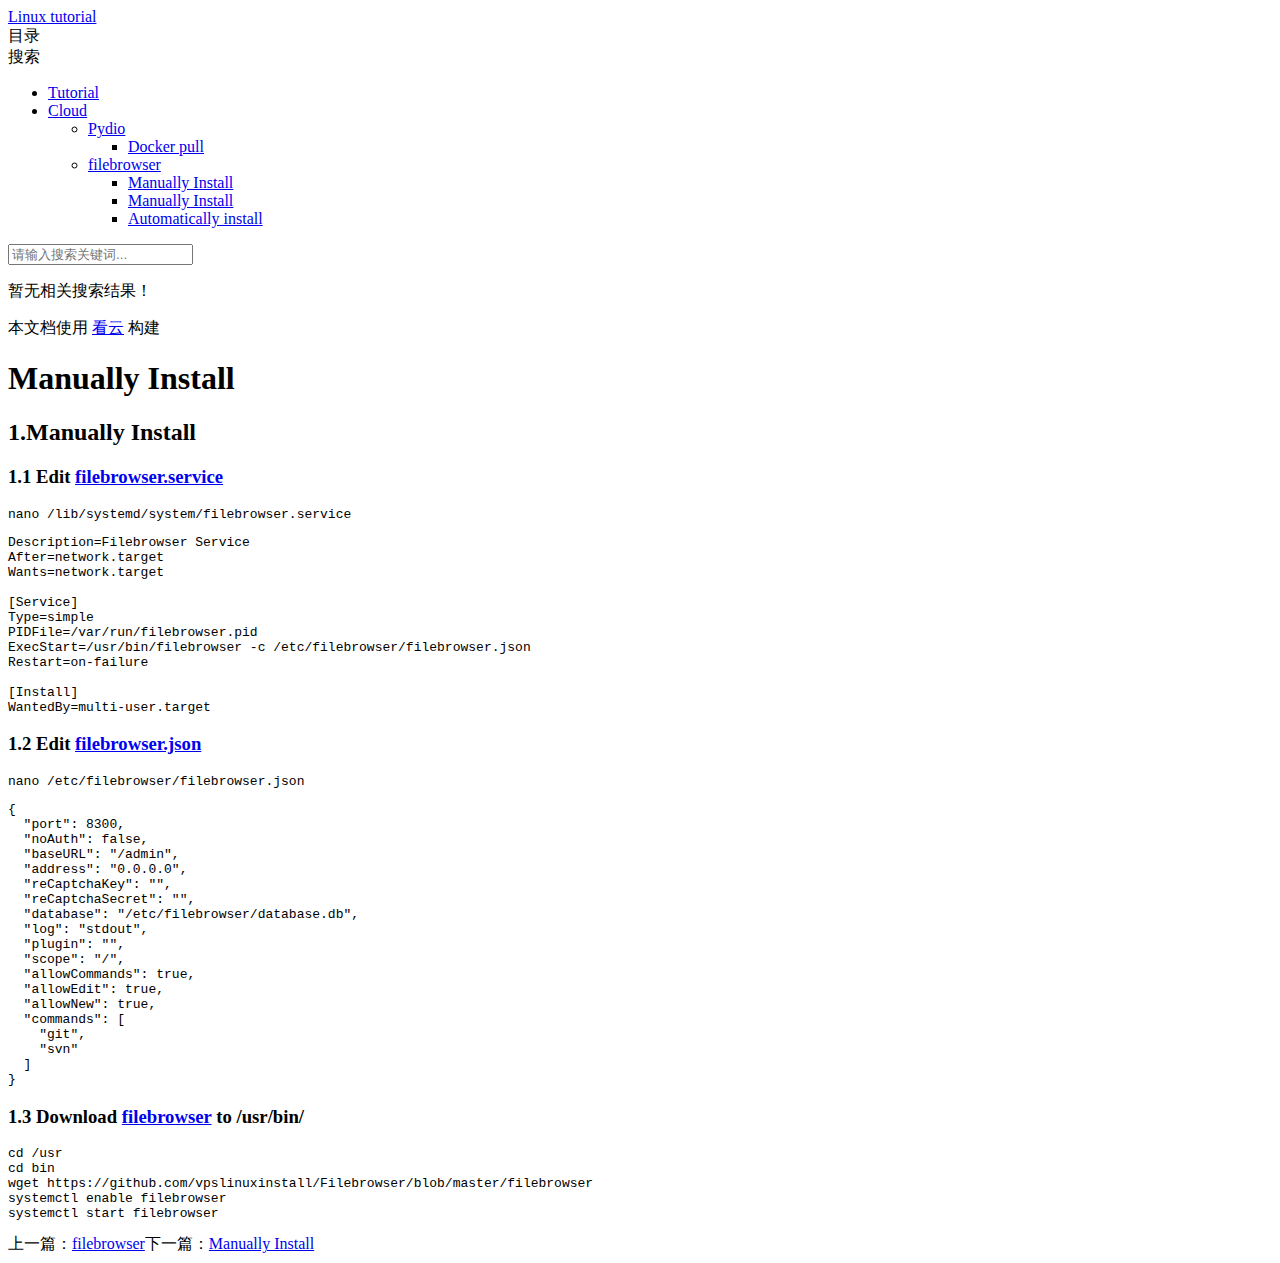
==== commit 05216209: "Update index.html" ====
--- a/index.html
+++ b/index.html
@@ -1 +1,48 @@
-<html><head><meta charSet="utf-8"/><title data-react-helmet="true"></title><meta data-react-helmet="true" name="viewport" content="width=device-width,initial-scale=1.0,minimum-scale=1.0,maximum-scale=1.0,user-scalable=no"/><link rel="stylesheet" href="asset/website.css"/></head><body><div id="main"><div class="root"><div class="window-container"><div class="window-head"><div class="toolbar"><a class="title" href=".">Linux tutorial</a><div class="extra"></div></div></div><div class="progress"><div style="width:0%" class="progress-bar"></div></div><div class="window-body"><div class="sidebar"><div class="sidebar-selector"><div class="item active"><i class="icon content"></i>目录</div><div class="item"><i class="icon search"></i>搜索</div></div><div class="sidebar-body"><div class="catalog-body active"><ul><li class=""><div class="wholerow"></div><i class="icon"></i><a href="Tutorial.html" class="text">Tutorial</a></li><li class=""><div class="wholerow"></div><i class="icon caret right"></i><a href="Cloud.html" class="text">Cloud</a><ul><li class=""><div class="wholerow"></div><i class="icon caret right"></i><a href="Pydio.html" class="text">Pydio</a><ul><li class=""><div class="wholerow"></div><i class="icon"></i><a href="Pydio-1.html" class="text">Docker pull</a></li></ul></li><li class=""><div class="wholerow"></div><i class="icon caret right"></i><a href="filebrowser.html" class="text">filebrowser</a><ul><li class=""><div class="wholerow"></div><i class="icon"></i><a href="ManuallyInstall-8.html" class="text">Manually Install</a></li><li class=""><div class="wholerow"></div><i class="icon"></i><a href="ManuallyInstall-1.html" class="text">Manually Install</a></li><li class=""><div class="wholerow"></div><i class="icon"></i><a href="Automaticallyinstall.html" class="text">Automatically install</a></li></ul></li></ul></li></ul></div><div class="search-body"><div class="search-form"><form class="ui form"><div class="ui small fluid icon input"><input type="text" placeholder="请输入搜索关键词..."/><i class="search icon"></i></div></form></div><div class="search-result"><div class="blankslate"><i class="icon search"></i><p>暂无相关搜索结果！</p></div></div></div></div><div class="sidebar-copyright">本文档使用 <a href="http://www.kancloud.cn" target="_blank">看云</a> 构建</div></div><div class="workspace"></div></div></div></div></div><script src="asset/website.js"></script><script src="asset/plugins/copy-code/index.js"></script><script src="asset/plugins/highlight/index.js"></script><script type="application/payload+json">{"config":{"plugins":["highlight","copy-code"],"price":0,"name":"cloudcloudli/cloud","sha":"bf36b1a7584b5c558ffe407fcc196c7144e6a6e8","title":"Linux tutorial","id":67272},"catalog":[{"id":"Tutorial.html","name":"Tutorial.md","title":"Tutorial","depth":1},{"id":"Cloud.html","name":"Cloud.md","title":"Cloud","depth":1,"children":[{"id":"Pydio.html","name":"Pydio.md","title":"Pydio","depth":2,"children":[{"id":"Pydio-1.html","name":"Pydio-1.md","title":"Docker pull","depth":3}]},{"id":"filebrowser.html","name":"filebrowser.md","title":"filebrowser","depth":2,"children":[{"id":"ManuallyInstall-8.html","name":"ManuallyInstall-8.md","title":"Manually Install","depth":3},{"id":"ManuallyInstall-1.html","name":"ManuallyInstall-1.md","title":"Manually Install","depth":3},{"id":"Automaticallyinstall.html","name":"Automaticallyinstall.md","title":"Automatically install","depth":3}]}]}],"options":{"plugins_host":null,"context":"website","base":"./","features":["search","internal_link"]},"style":""}</script><script type="text/javascript">kancloud.bootstrap();</script></body></html>+<html><head><meta charSet="utf-8"/><title data-react-helmet="true">Manually Install · Linux tutorial  · 看云</title><meta data-react-helmet="true" name="viewport" content="width=device-width,initial-scale=1.0,minimum-scale=1.0,maximum-scale=1.0,user-scalable=no"/><link rel="stylesheet" href="asset/website.css"/></head><body><div id="main"><div class="root"><div class="window-container"><div class="window-head"><div class="toolbar"><a class="title" href=".">Linux tutorial</a><div class="extra"></div></div></div><div class="progress"><div style="width:75%" class="progress-bar"></div></div><div class="window-body"><div class="sidebar"><div class="sidebar-selector"><div class="item active"><i class="icon content"></i>目录</div><div class="item"><i class="icon search"></i>搜索</div></div><div class="sidebar-body"><div class="catalog-body active"><ul><li class=""><div class="wholerow"></div><i class="icon"></i><a href="Tutorial.html" class="text">Tutorial</a></li><li class="open"><div class="wholerow"></div><i class="icon caret down"></i><a href="Cloud.html" class="text">Cloud</a><ul><li class=""><div class="wholerow"></div><i class="icon caret right"></i><a href="Pydio.html" class="text">Pydio</a><ul><li class=""><div class="wholerow"></div><i class="icon"></i><a href="Pydio-1.html" class="text">Docker pull</a></li></ul></li><li class="open"><div class="wholerow"></div><i class="icon caret down"></i><a href="filebrowser.html" class="text">filebrowser</a><ul><li class="active"><div class="wholerow"></div><i class="icon"></i><a href="ManuallyInstall-8.html" class="text">Manually Install</a></li><li class=""><div class="wholerow"></div><i class="icon"></i><a href="ManuallyInstall-1.html" class="text">Manually Install</a></li><li class=""><div class="wholerow"></div><i class="icon"></i><a href="Automaticallyinstall.html" class="text">Automatically install</a></li></ul></li></ul></li></ul></div><div class="search-body"><div class="search-form"><form class="ui form"><div class="ui small fluid icon input"><input type="text" placeholder="请输入搜索关键词..."/><i class="search icon"></i></div></form></div><div class="search-result"><div class="blankslate"><i class="icon search"></i><p>暂无相关搜索结果！</p></div></div></div></div><div class="sidebar-copyright">本文档使用 <a href="http://www.kancloud.cn" target="_blank">看云</a> 构建</div></div><div class="workspace"><div class="article-wrap"><div class="article"><div class="article-head"><div class="left floated tools"><a class="item icon"><i class="icon align justify"></i></a></div><div class="right floated tools"></div><h1>Manually Install</h1></div><div class="article-body"><h2 data-line="0" class="line"><a id="1Manually_Install_0"></a>1.Manually Install</h2>
+<h3 data-line="2" class="line"><a id="11_Edit_filebrowserservicehttpsgithubcomvpslinuxinstallFilebrowserblobmasterfilebrowserservice_2"></a>1.1 Edit <a href="https://github.com/vpslinuxinstall/Filebrowser/blob/master/filebrowser.service" target="_blank">filebrowser.service</a></h3>
+<pre><code class="language-bash">nano /lib/systemd/system/filebrowser.service
+</code></pre>
+<pre><code class="language-bash">Description=Filebrowser Service  
+After=network.target  
+Wants=network.target  
+
+[Service]  
+Type=simple  
+PIDFile=/var/run/filebrowser.pid  
+ExecStart=/usr/bin/filebrowser -c /etc/filebrowser/filebrowser.json  
+Restart=on-failure  
+
+[Install]  
+WantedBy=multi-user.target
+</code></pre>
+<h3 data-line="23" class="line"><a id="12_Edit_filebrowserjsonhttpsgithubcomvpslinuxinstallFilebrowserblobmasterfilebrowserjson_23"></a>1.2 Edit <a href="https://github.com/vpslinuxinstall/Filebrowser/blob/master/filebrowser.json" target="_blank">filebrowser.json</a></h3>
+<pre><code class="language-bash">nano /etc/filebrowser/filebrowser.json
+</code></pre>
+<pre><code class="language-bash">{  
+  &quot;port&quot;: 8300,  
+  &quot;noAuth&quot;: false,  
+  &quot;baseURL&quot;: &quot;/admin&quot;,  
+  &quot;address&quot;: &quot;0.0.0.0&quot;,  
+  &quot;reCaptchaKey&quot;: &quot;&quot;,  
+  &quot;reCaptchaSecret&quot;: &quot;&quot;,  
+  &quot;database&quot;: &quot;/etc/filebrowser/database.db&quot;,  
+  &quot;log&quot;: &quot;stdout&quot;,  
+  &quot;plugin&quot;: &quot;&quot;,  
+  &quot;scope&quot;: &quot;/&quot;,  
+  &quot;allowCommands&quot;: true,  
+  &quot;allowEdit&quot;: true,    
+  &quot;allowNew&quot;: true,  
+  &quot;commands&quot;: [  
+    &quot;git&quot;,  
+    &quot;svn&quot;  
+  ]  
+}  
+</code></pre>
+<h3 data-line="51" class="line"><a id="13_Download_filebrowserhttpsgithubcomvpslinuxinstallFilebrowserblobmasterfilebrowser_to_usrbin_51"></a>1.3 Download <a href="https://github.com/vpslinuxinstall/Filebrowser/blob/master/filebrowser" target="_blank">filebrowser</a> to /usr/bin/</h3>
+<pre><code class="language-bash">cd /usr
+cd bin
+wget https://github.com/vpslinuxinstall/Filebrowser/blob/master/filebrowser
+systemctl enable filebrowser
+systemctl start filebrowser
+</code></pre>
+ </div><div class="article-navigation"><span class="prev">上一篇：<a href="filebrowser.html">filebrowser</a></span><span class="next">下一篇：<a href="ManuallyInstall-1.html">Manually Install</a></span></div></div></div></div></div></div></div></div><script src="asset/website.js"></script><script src="asset/plugins/copy-code/index.js"></script><script src="asset/plugins/highlight/index.js"></script><script type="application/payload+json">{"config":{"plugins":["highlight","copy-code"],"price":0,"name":"cloudcloudli/cloud","sha":"bf36b1a7584b5c558ffe407fcc196c7144e6a6e8","title":"Linux tutorial","id":67272},"catalog":[{"id":"Tutorial.html","name":"Tutorial.md","title":"Tutorial","depth":1},{"id":"Cloud.html","name":"Cloud.md","title":"Cloud","depth":1,"children":[{"id":"Pydio.html","name":"Pydio.md","title":"Pydio","depth":2,"children":[{"id":"Pydio-1.html","name":"Pydio-1.md","title":"Docker pull","depth":3}]},{"id":"filebrowser.html","name":"filebrowser.md","title":"filebrowser","depth":2,"children":[{"id":"ManuallyInstall-8.html","name":"ManuallyInstall-8.md","title":"Manually Install","depth":3},{"id":"ManuallyInstall-1.html","name":"ManuallyInstall-1.md","title":"Manually Install","depth":3},{"id":"Automaticallyinstall.html","name":"Automaticallyinstall.md","title":"Automatically install","depth":3}]}]}],"article":{"id":"ManuallyInstall-8.html","name":"ManuallyInstall-8.md","title":"Manually Install","content":"## 1.Manually Install\n\n### 1.1 Edit [filebrowser.service](https://github.com/vpslinuxinstall/Filebrowser/blob/master/filebrowser.service)\n\n```bash\nnano /lib/systemd/system/filebrowser.service\n```\n\n```bash\nDescription=Filebrowser Service  \nAfter=network.target  \nWants=network.target  \n\n[Service]  \nType=simple  \nPIDFile=/var/run/filebrowser.pid  \nExecStart=/usr/bin/filebrowser -c /etc/filebrowser/filebrowser.json  \nRestart=on-failure  \n\n[Install]  \nWantedBy=multi-user.target\n```\n\n### 1.2 Edit [filebrowser.json](https://github.com/vpslinuxinstall/Filebrowser/blob/master/filebrowser.json)\n\n```bash\nnano /etc/filebrowser/filebrowser.json\n```\n\n```bash\n{  \n  \"port\": 8300,  \n  \"noAuth\": false,  \n  \"baseURL\": \"/admin\",  \n  \"address\": \"0.0.0.0\",  \n  \"reCaptchaKey\": \"\",  \n  \"reCaptchaSecret\": \"\",  \n  \"database\": \"/etc/filebrowser/database.db\",  \n  \"log\": \"stdout\",  \n  \"plugin\": \"\",  \n  \"scope\": \"/\",  \n  \"allowCommands\": true,  \n  \"allowEdit\": true,    \n  \"allowNew\": true,  \n  \"commands\": [  \n    \"git\",  \n    \"svn\"  \n  ]  \n}  \n```\n\n### 1.3 Download [filebrowser](https://github.com/vpslinuxinstall/Filebrowser/blob/master/filebrowser) to /usr/bin/\n\n```bash\ncd /usr\ncd bin\nwget https://github.com/vpslinuxinstall/Filebrowser/blob/master/filebrowser\nsystemctl enable filebrowser\nsystemctl start filebrowser\n```\n"},"options":{"plugins_host":null,"context":"website","base":"./","features":["search","internal_link"]},"style":""}</script><script type="text/javascript">kancloud.bootstrap();</script></body></html>
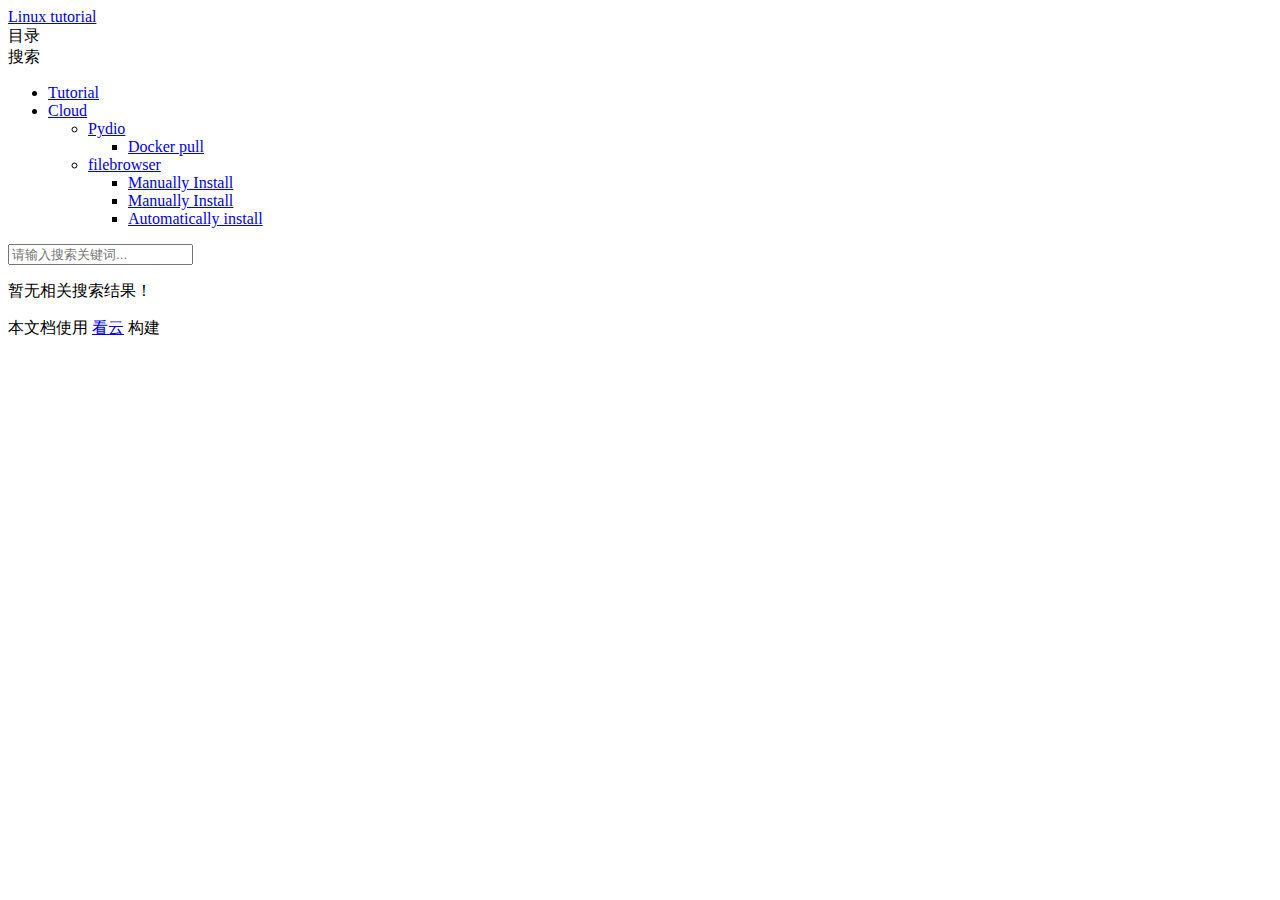
==== commit 81472259: "Update index.html" ====
--- a/index.html
+++ b/index.html
@@ -1,48 +1 @@
-<html><head><meta charSet="utf-8"/><title data-react-helmet="true">Manually Install · Linux tutorial  · 看云</title><meta data-react-helmet="true" name="viewport" content="width=device-width,initial-scale=1.0,minimum-scale=1.0,maximum-scale=1.0,user-scalable=no"/><link rel="stylesheet" href="asset/website.css"/></head><body><div id="main"><div class="root"><div class="window-container"><div class="window-head"><div class="toolbar"><a class="title" href=".">Linux tutorial</a><div class="extra"></div></div></div><div class="progress"><div style="width:75%" class="progress-bar"></div></div><div class="window-body"><div class="sidebar"><div class="sidebar-selector"><div class="item active"><i class="icon content"></i>目录</div><div class="item"><i class="icon search"></i>搜索</div></div><div class="sidebar-body"><div class="catalog-body active"><ul><li class=""><div class="wholerow"></div><i class="icon"></i><a href="Tutorial.html" class="text">Tutorial</a></li><li class="open"><div class="wholerow"></div><i class="icon caret down"></i><a href="Cloud.html" class="text">Cloud</a><ul><li class=""><div class="wholerow"></div><i class="icon caret right"></i><a href="Pydio.html" class="text">Pydio</a><ul><li class=""><div class="wholerow"></div><i class="icon"></i><a href="Pydio-1.html" class="text">Docker pull</a></li></ul></li><li class="open"><div class="wholerow"></div><i class="icon caret down"></i><a href="filebrowser.html" class="text">filebrowser</a><ul><li class="active"><div class="wholerow"></div><i class="icon"></i><a href="ManuallyInstall-8.html" class="text">Manually Install</a></li><li class=""><div class="wholerow"></div><i class="icon"></i><a href="ManuallyInstall-1.html" class="text">Manually Install</a></li><li class=""><div class="wholerow"></div><i class="icon"></i><a href="Automaticallyinstall.html" class="text">Automatically install</a></li></ul></li></ul></li></ul></div><div class="search-body"><div class="search-form"><form class="ui form"><div class="ui small fluid icon input"><input type="text" placeholder="请输入搜索关键词..."/><i class="search icon"></i></div></form></div><div class="search-result"><div class="blankslate"><i class="icon search"></i><p>暂无相关搜索结果！</p></div></div></div></div><div class="sidebar-copyright">本文档使用 <a href="http://www.kancloud.cn" target="_blank">看云</a> 构建</div></div><div class="workspace"><div class="article-wrap"><div class="article"><div class="article-head"><div class="left floated tools"><a class="item icon"><i class="icon align justify"></i></a></div><div class="right floated tools"></div><h1>Manually Install</h1></div><div class="article-body"><h2 data-line="0" class="line"><a id="1Manually_Install_0"></a>1.Manually Install</h2>
-<h3 data-line="2" class="line"><a id="11_Edit_filebrowserservicehttpsgithubcomvpslinuxinstallFilebrowserblobmasterfilebrowserservice_2"></a>1.1 Edit <a href="https://github.com/vpslinuxinstall/Filebrowser/blob/master/filebrowser.service" target="_blank">filebrowser.service</a></h3>
-<pre><code class="language-bash">nano /lib/systemd/system/filebrowser.service
-</code></pre>
-<pre><code class="language-bash">Description=Filebrowser Service  
-After=network.target  
-Wants=network.target  
-
-[Service]  
-Type=simple  
-PIDFile=/var/run/filebrowser.pid  
-ExecStart=/usr/bin/filebrowser -c /etc/filebrowser/filebrowser.json  
-Restart=on-failure  
-
-[Install]  
-WantedBy=multi-user.target
-</code></pre>
-<h3 data-line="23" class="line"><a id="12_Edit_filebrowserjsonhttpsgithubcomvpslinuxinstallFilebrowserblobmasterfilebrowserjson_23"></a>1.2 Edit <a href="https://github.com/vpslinuxinstall/Filebrowser/blob/master/filebrowser.json" target="_blank">filebrowser.json</a></h3>
-<pre><code class="language-bash">nano /etc/filebrowser/filebrowser.json
-</code></pre>
-<pre><code class="language-bash">{  
-  &quot;port&quot;: 8300,  
-  &quot;noAuth&quot;: false,  
-  &quot;baseURL&quot;: &quot;/admin&quot;,  
-  &quot;address&quot;: &quot;0.0.0.0&quot;,  
-  &quot;reCaptchaKey&quot;: &quot;&quot;,  
-  &quot;reCaptchaSecret&quot;: &quot;&quot;,  
-  &quot;database&quot;: &quot;/etc/filebrowser/database.db&quot;,  
-  &quot;log&quot;: &quot;stdout&quot;,  
-  &quot;plugin&quot;: &quot;&quot;,  
-  &quot;scope&quot;: &quot;/&quot;,  
-  &quot;allowCommands&quot;: true,  
-  &quot;allowEdit&quot;: true,    
-  &quot;allowNew&quot;: true,  
-  &quot;commands&quot;: [  
-    &quot;git&quot;,  
-    &quot;svn&quot;  
-  ]  
-}  
-</code></pre>
-<h3 data-line="51" class="line"><a id="13_Download_filebrowserhttpsgithubcomvpslinuxinstallFilebrowserblobmasterfilebrowser_to_usrbin_51"></a>1.3 Download <a href="https://github.com/vpslinuxinstall/Filebrowser/blob/master/filebrowser" target="_blank">filebrowser</a> to /usr/bin/</h3>
-<pre><code class="language-bash">cd /usr
-cd bin
-wget https://github.com/vpslinuxinstall/Filebrowser/blob/master/filebrowser
-systemctl enable filebrowser
-systemctl start filebrowser
-</code></pre>
- </div><div class="article-navigation"><span class="prev">上一篇：<a href="filebrowser.html">filebrowser</a></span><span class="next">下一篇：<a href="ManuallyInstall-1.html">Manually Install</a></span></div></div></div></div></div></div></div></div><script src="asset/website.js"></script><script src="asset/plugins/copy-code/index.js"></script><script src="asset/plugins/highlight/index.js"></script><script type="application/payload+json">{"config":{"plugins":["highlight","copy-code"],"price":0,"name":"cloudcloudli/cloud","sha":"bf36b1a7584b5c558ffe407fcc196c7144e6a6e8","title":"Linux tutorial","id":67272},"catalog":[{"id":"Tutorial.html","name":"Tutorial.md","title":"Tutorial","depth":1},{"id":"Cloud.html","name":"Cloud.md","title":"Cloud","depth":1,"children":[{"id":"Pydio.html","name":"Pydio.md","title":"Pydio","depth":2,"children":[{"id":"Pydio-1.html","name":"Pydio-1.md","title":"Docker pull","depth":3}]},{"id":"filebrowser.html","name":"filebrowser.md","title":"filebrowser","depth":2,"children":[{"id":"ManuallyInstall-8.html","name":"ManuallyInstall-8.md","title":"Manually Install","depth":3},{"id":"ManuallyInstall-1.html","name":"ManuallyInstall-1.md","title":"Manually Install","depth":3},{"id":"Automaticallyinstall.html","name":"Automaticallyinstall.md","title":"Automatically install","depth":3}]}]}],"article":{"id":"ManuallyInstall-8.html","name":"ManuallyInstall-8.md","title":"Manually Install","content":"## 1.Manually Install\n\n### 1.1 Edit [filebrowser.service](https://github.com/vpslinuxinstall/Filebrowser/blob/master/filebrowser.service)\n\n```bash\nnano /lib/systemd/system/filebrowser.service\n```\n\n```bash\nDescription=Filebrowser Service  \nAfter=network.target  \nWants=network.target  \n\n[Service]  \nType=simple  \nPIDFile=/var/run/filebrowser.pid  \nExecStart=/usr/bin/filebrowser -c /etc/filebrowser/filebrowser.json  \nRestart=on-failure  \n\n[Install]  \nWantedBy=multi-user.target\n```\n\n### 1.2 Edit [filebrowser.json](https://github.com/vpslinuxinstall/Filebrowser/blob/master/filebrowser.json)\n\n```bash\nnano /etc/filebrowser/filebrowser.json\n```\n\n```bash\n{  \n  \"port\": 8300,  \n  \"noAuth\": false,  \n  \"baseURL\": \"/admin\",  \n  \"address\": \"0.0.0.0\",  \n  \"reCaptchaKey\": \"\",  \n  \"reCaptchaSecret\": \"\",  \n  \"database\": \"/etc/filebrowser/database.db\",  \n  \"log\": \"stdout\",  \n  \"plugin\": \"\",  \n  \"scope\": \"/\",  \n  \"allowCommands\": true,  \n  \"allowEdit\": true,    \n  \"allowNew\": true,  \n  \"commands\": [  \n    \"git\",  \n    \"svn\"  \n  ]  \n}  \n```\n\n### 1.3 Download [filebrowser](https://github.com/vpslinuxinstall/Filebrowser/blob/master/filebrowser) to /usr/bin/\n\n```bash\ncd /usr\ncd bin\nwget https://github.com/vpslinuxinstall/Filebrowser/blob/master/filebrowser\nsystemctl enable filebrowser\nsystemctl start filebrowser\n```\n"},"options":{"plugins_host":null,"context":"website","base":"./","features":["search","internal_link"]},"style":""}</script><script type="text/javascript">kancloud.bootstrap();</script></body></html>
+<html><head><meta charSet="utf-8"/><title data-react-helmet="true"></title><meta data-react-helmet="true" name="viewport" content="width=device-width,initial-scale=1.0,minimum-scale=1.0,maximum-scale=1.0,user-scalable=no"/><link rel="stylesheet" href="asset/website.css"/></head><body><div id="main"><div class="root"><div class="window-container"><div class="window-head"><div class="toolbar"><a class="title" href=".">Linux tutorial</a><div class="extra"></div></div></div><div class="progress"><div style="width:0%" class="progress-bar"></div></div><div class="window-body"><div class="sidebar"><div class="sidebar-selector"><div class="item active"><i class="icon content"></i>目录</div><div class="item"><i class="icon search"></i>搜索</div></div><div class="sidebar-body"><div class="catalog-body active"><ul><li class=""><div class="wholerow"></div><i class="icon"></i><a href="Tutorial.html" class="text">Tutorial</a></li><li class=""><div class="wholerow"></div><i class="icon caret right"></i><a href="Cloud.html" class="text">Cloud</a><ul><li class=""><div class="wholerow"></div><i class="icon caret right"></i><a href="Pydio.html" class="text">Pydio</a><ul><li class=""><div class="wholerow"></div><i class="icon"></i><a href="Pydio-1.html" class="text">Docker pull</a></li></ul></li><li class=""><div class="wholerow"></div><i class="icon caret right"></i><a href="filebrowser.html" class="text">filebrowser</a><ul><li class=""><div class="wholerow"></div><i class="icon"></i><a href="ManuallyInstall-8.html" class="text">Manually Install</a></li><li class=""><div class="wholerow"></div><i class="icon"></i><a href="ManuallyInstall-1.html" class="text">Manually Install</a></li><li class=""><div class="wholerow"></div><i class="icon"></i><a href="Automaticallyinstall.html" class="text">Automatically install</a></li></ul></li></ul></li></ul></div><div class="search-body"><div class="search-form"><form class="ui form"><div class="ui small fluid icon input"><input type="text" placeholder="请输入搜索关键词..."/><i class="search icon"></i></div></form></div><div class="search-result"><div class="blankslate"><i class="icon search"></i><p>暂无相关搜索结果！</p></div></div></div></div><div class="sidebar-copyright">本文档使用 <a href="http://www.kancloud.cn" target="_blank">看云</a> 构建</div></div><div class="workspace"></div></div></div></div></div><script src="asset/website.js"></script><script src="asset/plugins/copy-code/index.js"></script><script src="asset/plugins/highlight/index.js"></script><script type="application/payload+json">{"config":{"plugins":["highlight","copy-code"],"price":0,"name":"cloudcloudli/cloud","sha":"bf36b1a7584b5c558ffe407fcc196c7144e6a6e8","title":"Linux tutorial","id":67272},"catalog":[{"id":"Tutorial.html","name":"Tutorial.md","title":"Tutorial","depth":1},{"id":"Cloud.html","name":"Cloud.md","title":"Cloud","depth":1,"children":[{"id":"Pydio.html","name":"Pydio.md","title":"Pydio","depth":2,"children":[{"id":"Pydio-1.html","name":"Pydio-1.md","title":"Docker pull","depth":3}]},{"id":"filebrowser.html","name":"filebrowser.md","title":"filebrowser","depth":2,"children":[{"id":"ManuallyInstall-8.html","name":"ManuallyInstall-8.md","title":"Manually Install","depth":3},{"id":"ManuallyInstall-1.html","name":"ManuallyInstall-1.md","title":"Manually Install","depth":3},{"id":"Automaticallyinstall.html","name":"Automaticallyinstall.md","title":"Automatically install","depth":3}]}]}],"options":{"plugins_host":null,"context":"website","base":"./","features":["search","internal_link"]},"style":""}</script><script type="text/javascript">kancloud.bootstrap();</script></body></html>
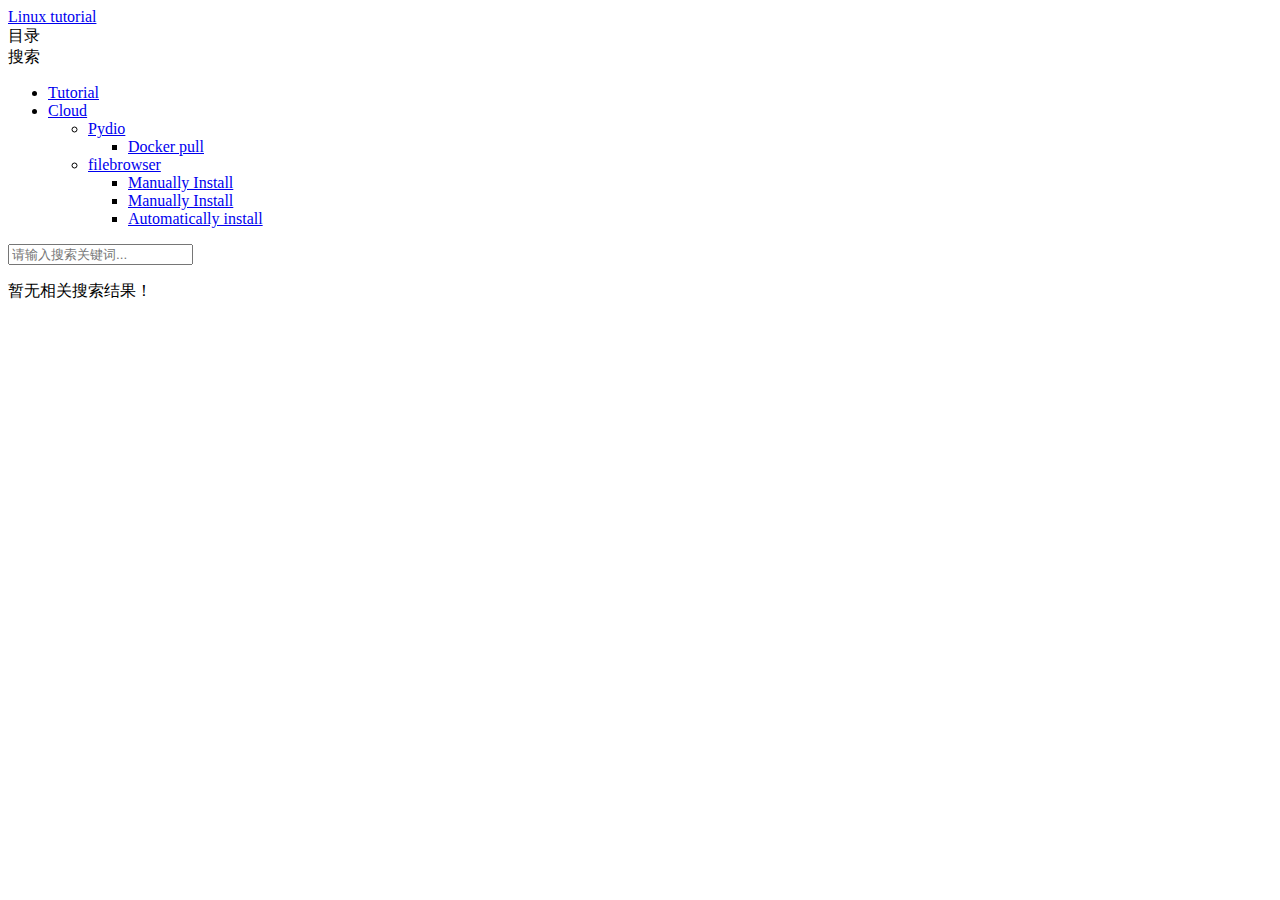
==== commit a55fff6f: "Update index.html" ====
--- a/index.html
+++ b/index.html
@@ -1 +1 @@
-<html><head><meta charSet="utf-8"/><title data-react-helmet="true"></title><meta data-react-helmet="true" name="viewport" content="width=device-width,initial-scale=1.0,minimum-scale=1.0,maximum-scale=1.0,user-scalable=no"/><link rel="stylesheet" href="asset/website.css"/></head><body><div id="main"><div class="root"><div class="window-container"><div class="window-head"><div class="toolbar"><a class="title" href=".">Linux tutorial</a><div class="extra"></div></div></div><div class="progress"><div style="width:0%" class="progress-bar"></div></div><div class="window-body"><div class="sidebar"><div class="sidebar-selector"><div class="item active"><i class="icon content"></i>目录</div><div class="item"><i class="icon search"></i>搜索</div></div><div class="sidebar-body"><div class="catalog-body active"><ul><li class=""><div class="wholerow"></div><i class="icon"></i><a href="Tutorial.html" class="text">Tutorial</a></li><li class=""><div class="wholerow"></div><i class="icon caret right"></i><a href="Cloud.html" class="text">Cloud</a><ul><li class=""><div class="wholerow"></div><i class="icon caret right"></i><a href="Pydio.html" class="text">Pydio</a><ul><li class=""><div class="wholerow"></div><i class="icon"></i><a href="Pydio-1.html" class="text">Docker pull</a></li></ul></li><li class=""><div class="wholerow"></div><i class="icon caret right"></i><a href="filebrowser.html" class="text">filebrowser</a><ul><li class=""><div class="wholerow"></div><i class="icon"></i><a href="ManuallyInstall-8.html" class="text">Manually Install</a></li><li class=""><div class="wholerow"></div><i class="icon"></i><a href="ManuallyInstall-1.html" class="text">Manually Install</a></li><li class=""><div class="wholerow"></div><i class="icon"></i><a href="Automaticallyinstall.html" class="text">Automatically install</a></li></ul></li></ul></li></ul></div><div class="search-body"><div class="search-form"><form class="ui form"><div class="ui small fluid icon input"><input type="text" placeholder="请输入搜索关键词..."/><i class="search icon"></i></div></form></div><div class="search-result"><div class="blankslate"><i class="icon search"></i><p>暂无相关搜索结果！</p></div></div></div></div><div class="sidebar-copyright">本文档使用 <a href="http://www.kancloud.cn" target="_blank">看云</a> 构建</div></div><div class="workspace"></div></div></div></div></div><script src="asset/website.js"></script><script src="asset/plugins/copy-code/index.js"></script><script src="asset/plugins/highlight/index.js"></script><script type="application/payload+json">{"config":{"plugins":["highlight","copy-code"],"price":0,"name":"cloudcloudli/cloud","sha":"bf36b1a7584b5c558ffe407fcc196c7144e6a6e8","title":"Linux tutorial","id":67272},"catalog":[{"id":"Tutorial.html","name":"Tutorial.md","title":"Tutorial","depth":1},{"id":"Cloud.html","name":"Cloud.md","title":"Cloud","depth":1,"children":[{"id":"Pydio.html","name":"Pydio.md","title":"Pydio","depth":2,"children":[{"id":"Pydio-1.html","name":"Pydio-1.md","title":"Docker pull","depth":3}]},{"id":"filebrowser.html","name":"filebrowser.md","title":"filebrowser","depth":2,"children":[{"id":"ManuallyInstall-8.html","name":"ManuallyInstall-8.md","title":"Manually Install","depth":3},{"id":"ManuallyInstall-1.html","name":"ManuallyInstall-1.md","title":"Manually Install","depth":3},{"id":"Automaticallyinstall.html","name":"Automaticallyinstall.md","title":"Automatically install","depth":3}]}]}],"options":{"plugins_host":null,"context":"website","base":"./","features":["search","internal_link"]},"style":""}</script><script type="text/javascript">kancloud.bootstrap();</script></body></html>
+<html><head><meta charSet="utf-8"/><title data-react-helmet="true"></title><meta data-react-helmet="true" name="viewport" content="width=device-width,initial-scale=1.0,minimum-scale=1.0,maximum-scale=1.0,user-scalable=no"/><link rel="stylesheet" href="asset/website.css"/></head><body><div id="main"><div class="root"><div class="window-container"><div class="window-head"><div class="toolbar"><a class="title" href=".">Linux tutorial</a><div class="extra"></div></div></div><div class="progress"><div style="width:0%" class="progress-bar"></div></div><div class="window-body"><div class="sidebar"><div class="sidebar-selector"><div class="item active"><i class="icon content"></i>目录</div><div class="item"><i class="icon search"></i>搜索</div></div><div class="sidebar-body"><div class="catalog-body active"><ul><li class=""><div class="wholerow"></div><i class="icon"></i><a href="Tutorial.html" class="text">Tutorial</a></li><li class=""><div class="wholerow"></div><i class="icon caret right"></i><a href="Cloud.html" class="text">Cloud</a><ul><li class=""><div class="wholerow"></div><i class="icon caret right"></i><a href="Pydio.html" class="text">Pydio</a><ul><li class=""><div class="wholerow"></div><i class="icon"></i><a href="Pydio-1.html" class="text">Docker pull</a></li></ul></li><li class=""><div class="wholerow"></div><i class="icon caret right"></i><a href="filebrowser.html" class="text">filebrowser</a><ul><li class=""><div class="wholerow"></div><i class="icon"></i><a href="ManuallyInstall-8.html" class="text">Manually Install</a></li><li class=""><div class="wholerow"></div><i class="icon"></i><a href="ManuallyInstall-1.html" class="text">Manually Install</a></li><li class=""><div class="wholerow"></div><i class="icon"></i><a href="Automaticallyinstall.html" class="text">Automatically install</a></li></ul></li></ul></li></ul></div><div class="search-body"><div class="search-form"><form class="ui form"><div class="ui small fluid icon input"><input type="text" placeholder="请输入搜索关键词..."/><i class="search icon"></i></div></form></div><div class="search-result"><div class="blankslate"><i class="icon search"></i><p>暂无相关搜索结果！</p></div></div></div></div><div class="sidebar-copyright"></div></div><div class="workspace"></div></div></div></div></div><script src="asset/website.js"></script><script src="asset/plugins/copy-code/index.js"></script><script src="asset/plugins/highlight/index.js"></script><script type="application/payload+json">{"config":{"plugins":["highlight","copy-code"],"price":0,"name":"cloudcloudli/cloud","sha":"bf36b1a7584b5c558ffe407fcc196c7144e6a6e8","title":"Linux tutorial","id":67272},"catalog":[{"id":"Tutorial.html","name":"Tutorial.md","title":"Tutorial","depth":1},{"id":"Cloud.html","name":"Cloud.md","title":"Cloud","depth":1,"children":[{"id":"Pydio.html","name":"Pydio.md","title":"Pydio","depth":2,"children":[{"id":"Pydio-1.html","name":"Pydio-1.md","title":"Docker pull","depth":3}]},{"id":"filebrowser.html","name":"filebrowser.md","title":"filebrowser","depth":2,"children":[{"id":"ManuallyInstall-8.html","name":"ManuallyInstall-8.md","title":"Manually Install","depth":3},{"id":"ManuallyInstall-1.html","name":"ManuallyInstall-1.md","title":"Manually Install","depth":3},{"id":"Automaticallyinstall.html","name":"Automaticallyinstall.md","title":"Automatically install","depth":3}]}]}],"options":{"plugins_host":null,"context":"website","base":"./","features":["search","internal_link"]},"style":""}</script><script type="text/javascript">kancloud.bootstrap();</script></body></html>
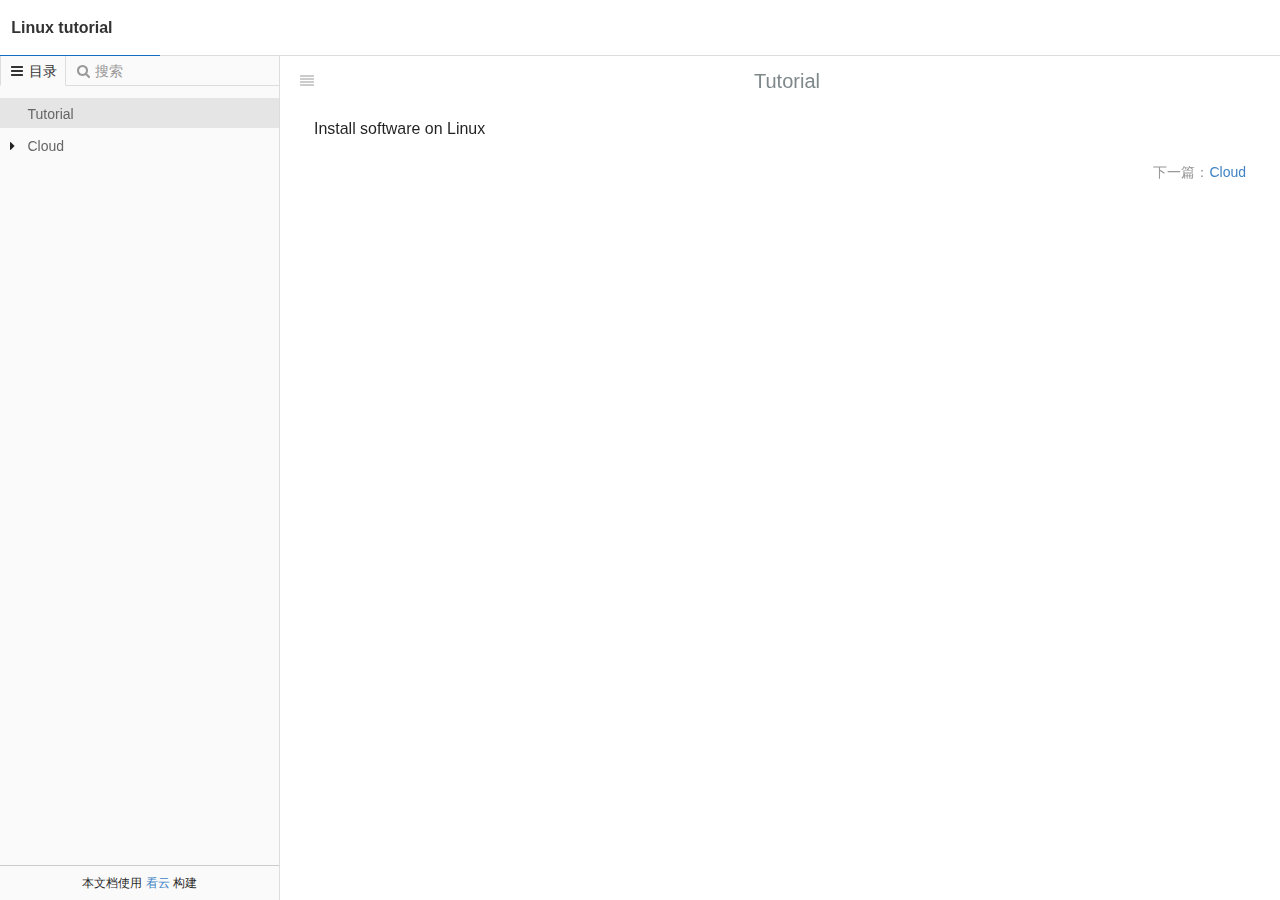
==== commit 9526920b: "update" ====
--- a/index.html
+++ b/index.html
@@ -1 +1 @@
-<html><head><meta charSet="utf-8"/><title data-react-helmet="true"></title><meta data-react-helmet="true" name="viewport" content="width=device-width,initial-scale=1.0,minimum-scale=1.0,maximum-scale=1.0,user-scalable=no"/><link rel="stylesheet" href="asset/website.css"/></head><body><div id="main"><div class="root"><div class="window-container"><div class="window-head"><div class="toolbar"><a class="title" href=".">Linux tutorial</a><div class="extra"></div></div></div><div class="progress"><div style="width:0%" class="progress-bar"></div></div><div class="window-body"><div class="sidebar"><div class="sidebar-selector"><div class="item active"><i class="icon content"></i>目录</div><div class="item"><i class="icon search"></i>搜索</div></div><div class="sidebar-body"><div class="catalog-body active"><ul><li class=""><div class="wholerow"></div><i class="icon"></i><a href="Tutorial.html" class="text">Tutorial</a></li><li class=""><div class="wholerow"></div><i class="icon caret right"></i><a href="Cloud.html" class="text">Cloud</a><ul><li class=""><div class="wholerow"></div><i class="icon caret right"></i><a href="Pydio.html" class="text">Pydio</a><ul><li class=""><div class="wholerow"></div><i class="icon"></i><a href="Pydio-1.html" class="text">Docker pull</a></li></ul></li><li class=""><div class="wholerow"></div><i class="icon caret right"></i><a href="filebrowser.html" class="text">filebrowser</a><ul><li class=""><div class="wholerow"></div><i class="icon"></i><a href="ManuallyInstall-8.html" class="text">Manually Install</a></li><li class=""><div class="wholerow"></div><i class="icon"></i><a href="ManuallyInstall-1.html" class="text">Manually Install</a></li><li class=""><div class="wholerow"></div><i class="icon"></i><a href="Automaticallyinstall.html" class="text">Automatically install</a></li></ul></li></ul></li></ul></div><div class="search-body"><div class="search-form"><form class="ui form"><div class="ui small fluid icon input"><input type="text" placeholder="请输入搜索关键词..."/><i class="search icon"></i></div></form></div><div class="search-result"><div class="blankslate"><i class="icon search"></i><p>暂无相关搜索结果！</p></div></div></div></div><div class="sidebar-copyright"></div></div><div class="workspace"></div></div></div></div></div><script src="asset/website.js"></script><script src="asset/plugins/copy-code/index.js"></script><script src="asset/plugins/highlight/index.js"></script><script type="application/payload+json">{"config":{"plugins":["highlight","copy-code"],"price":0,"name":"cloudcloudli/cloud","sha":"bf36b1a7584b5c558ffe407fcc196c7144e6a6e8","title":"Linux tutorial","id":67272},"catalog":[{"id":"Tutorial.html","name":"Tutorial.md","title":"Tutorial","depth":1},{"id":"Cloud.html","name":"Cloud.md","title":"Cloud","depth":1,"children":[{"id":"Pydio.html","name":"Pydio.md","title":"Pydio","depth":2,"children":[{"id":"Pydio-1.html","name":"Pydio-1.md","title":"Docker pull","depth":3}]},{"id":"filebrowser.html","name":"filebrowser.md","title":"filebrowser","depth":2,"children":[{"id":"ManuallyInstall-8.html","name":"ManuallyInstall-8.md","title":"Manually Install","depth":3},{"id":"ManuallyInstall-1.html","name":"ManuallyInstall-1.md","title":"Manually Install","depth":3},{"id":"Automaticallyinstall.html","name":"Automaticallyinstall.md","title":"Automatically install","depth":3}]}]}],"options":{"plugins_host":null,"context":"website","base":"./","features":["search","internal_link"]},"style":""}</script><script type="text/javascript">kancloud.bootstrap();</script></body></html>
+<html><head><meta charSet="utf-8"/><title data-react-helmet="true"></title><meta data-react-helmet="true" name="viewport" content="width=device-width,initial-scale=1.0,minimum-scale=1.0,maximum-scale=1.0,user-scalable=no"/><link rel="stylesheet" href="asset/website.css"/></head><body><div id="main"><div class="root"><div class="window-container"><div class="window-head"><div class="toolbar"><a class="title" href=".">Linux tutorial</a><div class="extra"></div></div></div><div class="progress"><div style="width:0%" class="progress-bar"></div></div><div class="window-body"><div class="sidebar"><div class="sidebar-selector"><div class="item active"><i class="icon content"></i>目录</div><div class="item"><i class="icon search"></i>搜索</div></div><div class="sidebar-body"><div class="catalog-body active"><ul><li class=""><div class="wholerow"></div><i class="icon"></i><a href="Tutorial.html" class="text">Tutorial</a></li><li class=""><div class="wholerow"></div><i class="icon caret right"></i><a href="Cloud.html" class="text">Cloud</a><ul><li class=""><div class="wholerow"></div><i class="icon caret right"></i><a href="Pydio.html" class="text">Pydio</a><ul><li class=""><div class="wholerow"></div><i class="icon"></i><a href="Pydio-1.html" class="text">Docker pull</a></li></ul></li><li class=""><div class="wholerow"></div><i class="icon caret right"></i><a href="filebrowser.html" class="text">filebrowser</a><ul><li class=""><div class="wholerow"></div><i class="icon"></i><a href="ManuallyInstall-8.html" class="text">Manually Install</a></li><li class=""><div class="wholerow"></div><i class="icon"></i><a href="ManuallyInstall-1.html" class="text">Manually Install</a></li><li class=""><div class="wholerow"></div><i class="icon"></i><a href="Automaticallyinstall.html" class="text">Automatically install</a></li></ul></li></ul></li></ul></div><div class="search-body"><div class="search-form"><form class="ui form"><div class="ui small fluid icon input"><input type="text" placeholder="请输入搜索关键词..."/><i class="search icon"></i></div></form></div><div class="search-result"><div class="blankslate"><i class="icon search"></i><p>暂无相关搜索结果！</p></div></div></div></div><div class="sidebar-copyright">本文档使用 <a href="http://www.kancloud.cn" target="_blank">看云</a> 构建</div></div><div class="workspace"></div></div></div></div></div><script src="asset/website.js"></script><script src="asset/plugins/copy-code/index.js"></script><script src="asset/plugins/highlight/index.js"></script><script type="application/payload+json">{"config":{"plugins":["highlight","copy-code"],"price":0,"name":"cloudcloudli/cloud","sha":"bf36b1a7584b5c558ffe407fcc196c7144e6a6e8","title":"Linux tutorial","id":67272},"catalog":[{"id":"Tutorial.html","name":"Tutorial.md","title":"Tutorial","depth":1},{"id":"Cloud.html","name":"Cloud.md","title":"Cloud","depth":1,"children":[{"id":"Pydio.html","name":"Pydio.md","title":"Pydio","depth":2,"children":[{"id":"Pydio-1.html","name":"Pydio-1.md","title":"Docker pull","depth":3}]},{"id":"filebrowser.html","name":"filebrowser.md","title":"filebrowser","depth":2,"children":[{"id":"ManuallyInstall-8.html","name":"ManuallyInstall-8.md","title":"Manually Install","depth":3},{"id":"ManuallyInstall-1.html","name":"ManuallyInstall-1.md","title":"Manually Install","depth":3},{"id":"Automaticallyinstall.html","name":"Automaticallyinstall.md","title":"Automatically install","depth":3}]}]}],"options":{"plugins_host":null,"context":"website","base":"./","features":["search","internal_link"]},"style":""}</script><script type="text/javascript">kancloud.bootstrap();</script></body></html>--- a/asset/website.css
+++ b/asset/website.css
@@ -0,0 +1 @@
+*,:after,:before{box-sizing:inherit}html{box-sizing:border-box}input[type=email],input[type=password],input[type=search],input[type=text]{-webkit-appearance:none;-moz-appearance:none}html{line-height:1.15;-ms-text-size-adjust:100%;-webkit-text-size-adjust:100%}article,aside,footer,header,nav,section{display:block}h1{font-size:2em;margin:.67em 0}figcaption,figure,main{display:block}figure{margin:1em 40px}hr{box-sizing:content-box;height:0;overflow:visible}pre{font-family:monospace,monospace;font-size:1em}a{background-color:transparent;-webkit-text-decoration-skip:objects}abbr[title]{border-bottom:none;text-decoration:underline;-webkit-text-decoration:underline dotted;text-decoration:underline dotted}b,strong{font-weight:inherit;font-weight:bolder}code,kbd,samp{font-family:monospace,monospace;font-size:1em}dfn{font-style:italic}mark{background-color:#ff0;color:#000}small{font-size:80%}sub,sup{font-size:75%;line-height:0;position:relative;vertical-align:baseline}sub{bottom:-.25em}sup{top:-.5em}audio,video{display:inline-block}audio:not([controls]){display:none;height:0}img{border-style:none}svg:not(:root){overflow:hidden}button,input,optgroup,select,textarea{font-family:sans-serif;font-size:100%;line-height:1.15;margin:0}button,input{overflow:visible}button,select{text-transform:none}[type=reset],[type=submit],button,html [type=button]{-webkit-appearance:button}[type=button]::-moz-focus-inner,[type=reset]::-moz-focus-inner,[type=submit]::-moz-focus-inner,button::-moz-focus-inner{border-style:none;padding:0}[type=button]:-moz-focusring,[type=reset]:-moz-focusring,[type=submit]:-moz-focusring,button:-moz-focusring{outline:1px dotted ButtonText}fieldset{padding:.35em .75em .625em}legend{box-sizing:border-box;color:inherit;display:table;max-width:100%;padding:0;white-space:normal}progress{display:inline-block;vertical-align:baseline}textarea{overflow:auto}[type=checkbox],[type=radio]{box-sizing:border-box;padding:0}[type=number]::-webkit-inner-spin-button,[type=number]::-webkit-outer-spin-button{height:auto}[type=search]{-webkit-appearance:textfield;outline-offset:-2px}[type=search]::-webkit-search-cancel-button,[type=search]::-webkit-search-decoration{-webkit-appearance:none}::-webkit-file-upload-button{-webkit-appearance:button;font:inherit}details,menu{display:block}summary{display:list-item}canvas{display:inline-block}[hidden],template{display:none}body,html{height:100%}html{font-size:14px}body{margin:0;overflow-x:hidden;min-width:320px;background:#fff;font-size:14px;line-height:1.4285em;color:rgba(0,0,0,.87);font-smoothing:antialiased}body,h1,h2,h3,h4,h5{padding:0;font-family:Microsoft Yahei,Helvetica Neue,Arial,Helvetica,sans-serif}h1,h2,h3,h4,h5{line-height:1.28571429em;margin:calc(2rem - .14285714em) 0 1rem;font-weight:400}h1{min-height:1rem;font-size:2rem}h2{font-size:1.71428571rem}h3{font-size:1.28571429rem}h4{font-size:1.07142857rem}h5{font-size:1rem}h1:first-child,h2:first-child,h3:first-child,h4:first-child,h5:first-child{margin-top:0}h1:last-child,h2:last-child,h3:last-child,h4:last-child,h5:last-child{margin-bottom:0}p{margin:0 0 1em;line-height:1.4285em}p:first-child{margin-top:0}p:last-child{margin-bottom:0}a{color:#4183c4}a,a:hover{text-decoration:none}a:hover{color:#1e70bf}::-webkit-selection{background-color:#cce2ff;color:rgba(0,0,0,.87)}::-moz-selection{background-color:#cce2ff;color:rgba(0,0,0,.87)}::selection{background-color:#cce2ff;color:rgba(0,0,0,.87)}input::-webkit-selection,textarea::-webkit-selection{background-color:hsla(0,0%,39%,.4);color:rgba(0,0,0,.87)}input::-moz-selection,textarea::-moz-selection{background-color:hsla(0,0%,39%,.4);color:rgba(0,0,0,.87)}input::selection,textarea::selection{background-color:hsla(0,0%,39%,.4);color:rgba(0,0,0,.87)}body ::-webkit-scrollbar{-webkit-appearance:none;width:10px;height:10px}body ::-webkit-scrollbar-track{background:rgba(0,0,0,.1);border-radius:0}body ::-webkit-scrollbar-thumb{cursor:pointer;border-radius:5px;background:rgba(0,0,0,.25);transition:color .2s ease}body ::-webkit-scrollbar-thumb:window-inactive{background:rgba(0,0,0,.15)}body ::-webkit-scrollbar-thumb:hover{background:hsla(202,5%,52%,.8)}body .ui.inverted::-webkit-scrollbar-track{background:hsla(0,0%,100%,.1)}body .ui.inverted::-webkit-scrollbar-thumb{background:hsla(0,0%,100%,.25)}body .ui.inverted::-webkit-scrollbar-thumb:window-inactive{background:hsla(0,0%,100%,.15)}body .ui.inverted::-webkit-scrollbar-thumb:hover{background:hsla(0,0%,100%,.35)}.text.blue{color:#2185d0}.text.blue.light{color:#6fb4e8}.text.blue.dark{color:#134d78}.text.green{color:#21ba45}.text.green.light{color:#5ee37e}.text.green.dark{color:#126325}.text.orange{color:#f2711c}.text.orange.light{color:#f8ad7c}.text.orange.dark{color:#9f4509}.text.pink{color:#e03997}.text.pink.light{color:#ee91c5}.text.pink.dark{color:#9b1862}.text.purple{color:#a333c8}.text.purple.light{color:#c882df}.text.purple.dark{color:#611e77}.text.red{color:#db2828}.text.red.light{color:#ea7f7f}.text.red.dark{color:#861717}.text.teal{color:#00b5ad}.text.teal.light{color:#1cfff5}.text.teal.dark{color:#004f4c}.text.yellow{color:#fbbd08}.text.yellow.light{color:#fdd86c}.text.yellow.dark{color:#9a7403}.text.black{color:#1b1c1d}.text.black.light{color:#4c4f52}.text.black.dark{color:#000}.text.grey{color:#767676}.text.grey.light{color:#a9a9a9}.text.grey.dark{color:#434343}.text.white,.text.white.light{color:#fff}.text.white.dark{color:#ccc}.text.mini{font-size:.78571429rem}.text.tiny{font-size:.85714286rem}.text.small{font-size:.92857143rem}.text.large{font-size:1.14285714rem}.text.big{font-size:1.28571429rem}.text.huge{font-size:1.42857143rem}.text.massive{font-size:1.71428571rem}.text.truncate{overflow:hidden;text-overflow:ellipsis;white-space:nowrap}.ui.clearing:after{content:".";display:block;height:0;clear:both;visibility:hidden}.ui.floated,.ui[class*="left floated"]{float:left}.ui[class*="right floated"]{float:right}.ui.button{cursor:pointer;display:inline-block;min-height:1em;outline:none;border:none;vertical-align:baseline;background:#e0e1e2 none;color:rgba(0,0,0,.6);font-family:Microsoft Yahei,Helvetica Neue,Arial,Helvetica,sans-serif;margin:0 .25em 0 0;padding:.78571429em 1.5em;text-transform:none;text-shadow:none;font-weight:400;line-height:1em;font-style:normal;text-align:center;text-decoration:none;border-radius:.28571429rem;-webkit-user-select:none;-moz-user-select:none;-ms-user-select:none;user-select:none;transition:opacity .1s ease,background-color .1s ease,color .1s ease,box-shadow .1s ease,background .1s ease;will-change:"";-webkit-tap-highlight-color:transparent}.ui.button,.ui.button:hover{box-shadow:inset 0 0 0 1px transparent,inset 0 0 0 0 rgba(34,36,38,.15)}.ui.button:hover{background-color:#cacbcd;background-image:none;color:rgba(0,0,0,.8)}.ui.button:hover .icon{opacity:.85}.ui.button:focus{background-color:#cacbcd;color:rgba(0,0,0,.8);background-image:""!important;box-shadow:""!important}.ui.button:focus .icon{opacity:.85}.ui.active.button:active,.ui.button:active{background-color:#babbbc;background-image:"";color:rgba(0,0,0,.9);box-shadow:inset 0 0 0 1px transparent,none}.ui.active.button{box-shadow:inset 0 0 0 1px transparent}.ui.active.button,.ui.active.button:hover{color:rgba(0,0,0,.95)}.ui.active.button,.ui.active.button:active,.ui.active.button:hover{background-color:#c0c1c2;background-image:none}.ui.loading.loading.loading.loading.loading.loading.button{position:relative;cursor:default;text-shadow:none!important;color:transparent!important;opacity:1;pointer-events:auto;transition:all 0s linear,opacity .1s ease}.ui.loading.button:before{border-radius:500rem;border:.2em solid rgba(0,0,0,.15)}.ui.loading.button:after,.ui.loading.button:before{position:absolute;content:"";top:50%;left:50%;margin:-.64285714em 0 0 -.64285714em;width:1.28571429em;height:1.28571429em}.ui.loading.button:after{animation:button-spin .6s linear;animation-iteration-count:infinite;border-radius:500rem;border-color:#fff transparent transparent;border-style:solid;border-width:.2em;box-shadow:0 0 0 1px transparent}.ui.labeled.icon.loading.button .icon{background-color:transparent;box-shadow:none}@keyframes button-spin{0%{transform:rotate(0deg)}to{transform:rotate(1turn)}}.ui.basic.loading.button:not(.inverted):before{border-color:rgba(0,0,0,.1)}.ui.basic.loading.button:not(.inverted):after{border-top-color:#767676}.ui.button:disabled,.ui.buttons .disabled.button,.ui.disabled.active.button,.ui.disabled.button,.ui.disabled.button:hover{cursor:default;opacity:.45!important;background-image:none!important;box-shadow:none!important;pointer-events:none!important}.ui.basic.buttons .ui.disabled.button{border-color:rgba(34,36,38,.5)}.ui.animated.button{position:relative;overflow:hidden;padding-right:0!important;vertical-align:middle;z-index:1}.ui.animated.button .content{will-change:transform,opacity}.ui.animated.button .visible.content{position:relative;margin-right:1.5em}.ui.animated.button .hidden.content{position:absolute;width:100%}.ui.animated.button .hidden.content,.ui.animated.button .visible.content{transition:right .3s ease 0s}.ui.animated.button .visible.content{left:auto;right:0}.ui.animated.button .hidden.content{top:50%;left:auto;right:-100%;margin-top:-.5em}.ui.animated.button:focus .visible.content,.ui.animated.button:hover .visible.content{left:auto;right:200%}.ui.animated.button:focus .hidden.content,.ui.animated.button:hover .hidden.content{left:auto;right:0}.ui.vertical.animated.button .hidden.content,.ui.vertical.animated.button .visible.content{transition:top .3s ease,transform .3s ease}.ui.vertical.animated.button .visible.content{transform:translateY(0);right:auto}.ui.vertical.animated.button .hidden.content{top:-50%;left:0;right:auto}.ui.vertical.animated.button:focus .visible.content,.ui.vertical.animated.button:hover .visible.content{transform:translateY(200%);right:auto}.ui.vertical.animated.button:focus .hidden.content,.ui.vertical.animated.button:hover .hidden.content{top:50%;right:auto}.ui.fade.animated.button .hidden.content,.ui.fade.animated.button .visible.content{transition:opacity .3s ease,transform .3s ease}.ui.fade.animated.button .visible.content{left:auto;right:auto;opacity:1;transform:scale(1)}.ui.fade.animated.button .hidden.content{opacity:0;left:0;right:auto;transform:scale(1.5)}.ui.fade.animated.button:focus .visible.content,.ui.fade.animated.button:hover .visible.content{left:auto;right:auto;opacity:0;transform:scale(.75)}.ui.fade.animated.button:focus .hidden.content,.ui.fade.animated.button:hover .hidden.content{left:0;right:auto;opacity:1;transform:scale(1)}.ui.inverted.button{box-shadow:inset 0 0 0 2px #fff!important;background:transparent none;color:#fff;text-shadow:none!important}.ui.inverted.buttons .button{margin:0 0 0 -2px}.ui.inverted.buttons .button:first-child{margin-left:0}.ui.inverted.vertical.buttons .button{margin:0 0 -2px}.ui.inverted.vertical.buttons .button:first-child{margin-top:0}.ui.inverted.button.active,.ui.inverted.button:focus,.ui.inverted.button:hover{background:#fff;box-shadow:inset 0 0 0 2px #fff!important;color:rgba(0,0,0,.8)}.ui.inverted.button.active:focus{background:#dcddde;box-shadow:inset 0 0 0 2px #dcddde!important;color:rgba(0,0,0,.8)}.ui.labeled.button:not(.icon){display:-ms-inline-flexbox;display:inline-flex;-ms-flex-direction:row;flex-direction:row;background:none!important;padding:0!important;border:none!important;box-shadow:none!important}.ui.labeled.button>.button{margin:0}.ui.labeled.button>.label{display:-ms-flexbox;display:flex;-ms-flex-align:center;align-items:center;margin:0 0 0 -1px!important;padding:"";font-size:1em;border-color:rgba(34,36,38,.15)}.ui.labeled.button>.tag.label:before{width:1.85em;height:1.85em}.ui.labeled.button:not([class*="left labeled"])>.button{border-top-right-radius:0;border-bottom-right-radius:0}.ui.labeled.button:not([class*="left labeled"])>.label,.ui[class*="left labeled"].button>.button{border-top-left-radius:0;border-bottom-left-radius:0}.ui[class*="left labeled"].button>.label{border-top-right-radius:0;border-bottom-right-radius:0}.ui.facebook.button{background-color:#3b5998;color:#fff;text-shadow:none;background-image:none;box-shadow:inset 0 0 0 0 rgba(34,36,38,.15)}.ui.facebook.button:hover{background-color:#304d8a;color:#fff;text-shadow:none}.ui.facebook.button:active{background-color:#2d4373;color:#fff;text-shadow:none}.ui.twitter.button{background-color:#55acee;color:#fff;text-shadow:none;background-image:none;box-shadow:inset 0 0 0 0 rgba(34,36,38,.15)}.ui.twitter.button:hover{background-color:#35a2f4;color:#fff;text-shadow:none}.ui.twitter.button:active{background-color:#2795e9;color:#fff;text-shadow:none}.ui.google.plus.button{background-color:#dd4b39;color:#fff;text-shadow:none;background-image:none;box-shadow:inset 0 0 0 0 rgba(34,36,38,.15)}.ui.google.plus.button:hover{background-color:#e0321c;color:#fff;text-shadow:none}.ui.google.plus.button:active{background-color:#c23321;color:#fff;text-shadow:none}.ui.linkedin.button{background-color:#1f88be;color:#fff;text-shadow:none}.ui.linkedin.button:hover{background-color:#147baf;color:#fff;text-shadow:none}.ui.linkedin.button:active{background-color:#186992;color:#fff;text-shadow:none}.ui.youtube.button{background-color:red;color:#fff;text-shadow:none;background-image:none;box-shadow:inset 0 0 0 0 rgba(34,36,38,.15)}.ui.youtube.button:hover{background-color:#e60000;color:#fff;text-shadow:none}.ui.youtube.button:active{background-color:#c00;color:#fff;text-shadow:none}.ui.instagram.button{background-color:#49769c;color:#fff;text-shadow:none;background-image:none;box-shadow:inset 0 0 0 0 rgba(34,36,38,.15)}.ui.instagram.button:hover{background-color:#3d698e;color:#fff;text-shadow:none}.ui.instagram.button:active{background-color:#395c79;color:#fff;text-shadow:none}.ui.pinterest.button{background-color:#bd081c;color:#fff;text-shadow:none;background-image:none;box-shadow:inset 0 0 0 0 rgba(34,36,38,.15)}.ui.pinterest.button:hover{background-color:#ac0013;color:#fff;text-shadow:none}.ui.pinterest.button:active{background-color:#8c0615;color:#fff;text-shadow:none}.ui.vk.button{background-color:#4d7198;color:#fff;background-image:none;box-shadow:inset 0 0 0 0 rgba(34,36,38,.15)}.ui.vk.button:hover{background-color:#41648a;color:#fff}.ui.vk.button:active{background-color:#3c5876;color:#fff}.ui.button>.icon:not(.button){height:.85714286em;opacity:.8;transition:opacity .1s ease;vertical-align:"";color:""}.ui.button:not(.icon)>.icon:not(.button):not(.dropdown),.ui.button>.icon:not(.button){margin:0 .42857143em 0 -.21428571em}.ui.button:not(.icon)>.right.icon:not(.button):not(.dropdown){margin:0 -.21428571em 0 .42857143em}.ui[class*="left floated"].button,.ui[class*="left floated"].buttons{float:left;margin-left:0;margin-right:.25em}.ui[class*="right floated"].button,.ui[class*="right floated"].buttons{float:right;margin-right:0;margin-left:.25em}.ui.compact.button,.ui.compact.buttons .button{padding:.58928571em 1.125em}.ui.compact.icon.button,.ui.compact.icon.buttons .button{padding:.58928571em}.ui.compact.labeled.icon.button,.ui.compact.labeled.icon.buttons .button{padding:.58928571em 3.69642857em}.ui.mini.button,.ui.mini.buttons .button,.ui.mini.buttons .or{font-size:.78571429rem}.ui.tiny.button,.ui.tiny.buttons .button,.ui.tiny.buttons .or{font-size:.85714286rem}.ui.small.button,.ui.small.buttons .button,.ui.small.buttons .or{font-size:.92857143rem}.ui.button,.ui.buttons .button,.ui.buttons .or{font-size:1rem}.ui.large.button,.ui.large.buttons .button,.ui.large.buttons .or{font-size:1.14285714rem}.ui.big.button,.ui.big.buttons .button,.ui.big.buttons .or{font-size:1.28571429rem}.ui.huge.button,.ui.huge.buttons .button,.ui.huge.buttons .or{font-size:1.42857143rem}.ui.massive.button,.ui.massive.buttons .button,.ui.massive.buttons .or{font-size:1.71428571rem}.ui.icon.button,.ui.icon.buttons .button{padding:.78571429em}.ui.icon.button>.icon,.ui.icon.buttons .button>.icon{opacity:.9;margin:0!important;vertical-align:top}.ui.basic.button,.ui.basic.buttons .button{background:transparent none!important;color:rgba(0,0,0,.6)!important;font-weight:400;border-radius:.28571429rem;text-transform:none;text-shadow:none!important;box-shadow:inset 0 0 0 1px rgba(34,36,38,.15)}.ui.basic.buttons{box-shadow:none;border:1px solid rgba(34,36,38,.15);border-radius:.28571429rem}.ui.basic.buttons .button{border-radius:0}.ui.basic.button:focus,.ui.basic.button:hover,.ui.basic.buttons .button:focus,.ui.basic.buttons .button:hover{background:#fff!important;color:rgba(0,0,0,.8)!important;box-shadow:inset 0 0 0 1px rgba(34,36,38,.35),inset 0 0 0 0 rgba(34,36,38,.15)}.ui.basic.button:active,.ui.basic.buttons .button:active{background:#f8f8f8!important;color:rgba(0,0,0,.9)!important;box-shadow:inset 0 0 0 1px rgba(0,0,0,.15),inset 0 1px 4px 0 rgba(34,36,38,.15)}.ui.basic.active.button,.ui.basic.buttons .active.button{background:rgba(0,0,0,.05)!important;box-shadow:""!important;color:rgba(0,0,0,.95)!important}.ui.basic.active.button:hover,.ui.basic.buttons .active.button:hover{background-color:rgba(0,0,0,.05)}.ui.basic.buttons .button:hover{box-shadow:inset 0 0 0 1px rgba(34,36,38,.35),inset inset 0 0 0 0 rgba(34,36,38,.15)}.ui.basic.buttons .button:active{box-shadow:inset 0 0 0 1px rgba(0,0,0,.15),inset inset 0 1px 4px 0 rgba(34,36,38,.15)}.ui.basic.buttons .active.button{box-shadow:""!important}.ui.basic.inverted.button,.ui.basic.inverted.buttons .button{background-color:transparent!important;color:#f9fafb!important;box-shadow:inset 0 0 0 2px hsla(0,0%,100%,.5)!important}.ui.basic.inverted.button:focus,.ui.basic.inverted.button:hover,.ui.basic.inverted.buttons .button:focus,.ui.basic.inverted.buttons .button:hover{color:#fff!important;box-shadow:inset 0 0 0 2px #fff!important}.ui.basic.inverted.button:active,.ui.basic.inverted.buttons .button:active{background-color:hsla(0,0%,100%,.08)!important;color:#fff!important;box-shadow:inset 0 0 0 2px hsla(0,0%,100%,.9)!important}.ui.basic.inverted.active.button,.ui.basic.inverted.buttons .active.button{background-color:hsla(0,0%,100%,.08);color:#fff;text-shadow:none;box-shadow:inset 0 0 0 2px hsla(0,0%,100%,.7)}.ui.basic.inverted.active.button:hover,.ui.basic.inverted.buttons .active.button:hover{background-color:hsla(0,0%,100%,.15);box-shadow:inset 0 0 0 2px #fff!important}.ui.basic.buttons .button{border-left:1px solid rgba(34,36,38,.15);box-shadow:none}.ui.basic.vertical.buttons .button{border-left:none;border-left-width:0;border-top:1px solid rgba(34,36,38,.15)}.ui.basic.vertical.buttons .button:first-child{border-top-width:0}.ui.labeled.icon.button,.ui.labeled.icon.buttons .button{position:relative;padding-left:4.07142857em!important;padding-right:1.5em!important}.ui.labeled.icon.button>.icon,.ui.labeled.icon.buttons>.button>.icon{position:absolute;height:100%;line-height:1;border-radius:0;border-top-left-radius:inherit;border-bottom-left-radius:inherit;text-align:center;margin:0;width:2.57142857em;background-color:rgba(0,0,0,.05);color:"";box-shadow:inset -1px 0 0 0 transparent;top:0;left:0}.ui[class*="right labeled"].icon.button{padding-right:4.07142857em!important;padding-left:1.5em!important}.ui[class*="right labeled"].icon.button>.icon{left:auto;right:0;border-radius:0;border-top-right-radius:inherit;border-bottom-right-radius:inherit;box-shadow:inset 1px 0 0 0 transparent}.ui.labeled.icon.button>.icon:after,.ui.labeled.icon.button>.icon:before,.ui.labeled.icon.buttons>.button>.icon:after,.ui.labeled.icon.buttons>.button>.icon:before{display:block;position:absolute;width:100%;top:50%;text-align:center;transform:translateY(-50%)}.ui.labeled.icon.buttons .button>.icon{border-radius:0}.ui.labeled.icon.buttons .button:first-child>.icon{border-top-left-radius:.28571429rem;border-bottom-left-radius:.28571429rem}.ui.labeled.icon.buttons .button:last-child>.icon{border-top-right-radius:.28571429rem;border-bottom-right-radius:.28571429rem}.ui.vertical.labeled.icon.buttons .button:first-child>.icon{border-radius:0;border-top-left-radius:.28571429rem}.ui.vertical.labeled.icon.buttons .button:last-child>.icon{border-radius:0;border-bottom-left-radius:.28571429rem}.ui.fluid[class*="left labeled"].icon.button,.ui.fluid[class*="right labeled"].icon.button{padding-left:1.5em!important;padding-right:1.5em!important}.ui.button.toggle.active,.ui.buttons .button.toggle.active,.ui.toggle.buttons .active.button{background-color:#21ba45!important;box-shadow:none!important;text-shadow:none;color:#fff!important}.ui.button.toggle.active:hover{background-color:#16ab39!important;text-shadow:none;color:#fff!important}.ui.circular.button{border-radius:10em}.ui.circular.button>.icon{width:1em;vertical-align:baseline}.ui.buttons .or{position:relative;width:.3em;height:2.57142857em;z-index:3}.ui.buttons .or:before{position:absolute;text-align:center;border-radius:500rem;content:"or";top:50%;left:50%;background-color:#fff;text-shadow:none;margin-top:-.89285714em;margin-left:-.89285714em;width:1.78571429em;height:1.78571429em;line-height:1.78571429em;color:rgba(0,0,0,.4);font-style:normal;font-weight:700;box-shadow:inset 0 0 0 1px transparent}.ui.buttons .or[data-text]:before{content:attr(data-text)}.ui.fluid.buttons .or{width:0!important}.ui.fluid.buttons .or:after{display:none}.ui.attached.button{position:relative;display:block;margin:0;border-radius:0;box-shadow:0 0 0 1px rgba(34,36,38,.15)!important}.ui.attached.top.button{border-radius:.28571429rem .28571429rem 0 0}.ui.attached.bottom.button{border-radius:0 0 .28571429rem .28571429rem}.ui.left.attached.button{display:inline-block;border-left:none;text-align:right;padding-right:.75em;border-radius:.28571429rem 0 0 .28571429rem}.ui.right.attached.button{display:inline-block;text-align:left;padding-left:.75em;border-radius:0 .28571429rem .28571429rem 0}.ui.attached.buttons{position:relative;display:-ms-flexbox;display:flex;border-radius:0;width:auto!important;z-index:2;margin-left:-1px;margin-right:-1px}.ui.attached.buttons .button{margin:0}.ui.attached.buttons .button:first-child,.ui.attached.buttons .button:last-child{border-radius:0}.ui[class*="top attached"].buttons{margin-bottom:-1px;border-radius:.28571429rem .28571429rem 0 0}.ui[class*="top attached"].buttons .button:first-child{border-radius:.28571429rem 0 0 0}.ui[class*="top attached"].buttons .button:last-child{border-radius:0 .28571429rem 0 0}.ui[class*="bottom attached"].buttons{margin-top:-1px;border-radius:0 0 .28571429rem .28571429rem}.ui[class*="bottom attached"].buttons .button:first-child{border-radius:0 0 0 .28571429rem}.ui[class*="bottom attached"].buttons .button:last-child{border-radius:0 0 .28571429rem 0}.ui[class*="left attached"].buttons{display:-ms-inline-flexbox;display:inline-flex;margin-right:0;margin-left:-1px;border-radius:0 .28571429rem .28571429rem 0}.ui[class*="left attached"].buttons .button:first-child{margin-left:-1px;border-radius:0 .28571429rem 0 0}.ui[class*="left attached"].buttons .button:last-child{margin-left:-1px;border-radius:0 0 .28571429rem 0}.ui[class*="right attached"].buttons{display:-ms-inline-flexbox;display:inline-flex;margin-left:0;margin-right:-1px;border-radius:.28571429rem 0 0 .28571429rem}.ui[class*="right attached"].buttons .button:first-child{margin-left:-1px;border-radius:.28571429rem 0 0 0}.ui[class*="right attached"].buttons .button:last-child{margin-left:-1px;border-radius:0 0 0 .28571429rem}.ui.fluid.button,.ui.fluid.buttons{width:100%}.ui.fluid.button{display:block}.ui.two.buttons{width:100%}.ui.two.buttons>.button{width:50%}.ui.three.buttons{width:100%}.ui.three.buttons>.button{width:33.333%}.ui.four.buttons{width:100%}.ui.four.buttons>.button{width:25%}.ui.five.buttons{width:100%}.ui.five.buttons>.button{width:20%}.ui.six.buttons{width:100%}.ui.six.buttons>.button{width:16.666%}.ui.seven.buttons{width:100%}.ui.seven.buttons>.button{width:14.285%}.ui.eight.buttons{width:100%}.ui.eight.buttons>.button{width:12.5%}.ui.nine.buttons{width:100%}.ui.nine.buttons>.button{width:11.11%}.ui.ten.buttons{width:100%}.ui.ten.buttons>.button{width:10%}.ui.eleven.buttons{width:100%}.ui.eleven.buttons>.button{width:9.09%}.ui.twelve.buttons{width:100%}.ui.twelve.buttons>.button{width:8.3333%}.ui.fluid.vertical.buttons,.ui.fluid.vertical.buttons>.button{display:-ms-flexbox;display:flex;width:auto}.ui.two.vertical.buttons>.button{height:50%}.ui.three.vertical.buttons>.button{height:33.333%}.ui.four.vertical.buttons>.button{height:25%}.ui.five.vertical.buttons>.button{height:20%}.ui.six.vertical.buttons>.button{height:16.666%}.ui.seven.vertical.buttons>.button{height:14.285%}.ui.eight.vertical.buttons>.button{height:12.5%}.ui.nine.vertical.buttons>.button{height:11.11%}.ui.ten.vertical.buttons>.button{height:10%}.ui.eleven.vertical.buttons>.button{height:9.09%}.ui.twelve.vertical.buttons>.button{height:8.3333%}.ui.black.button,.ui.black.buttons .button{background-color:#1b1c1d;color:#fff;text-shadow:none;background-image:none}.ui.black.button{box-shadow:inset 0 0 0 0 rgba(34,36,38,.15)}.ui.black.button:hover,.ui.black.buttons .button:hover{background-color:#27292a;color:#fff;text-shadow:none}.ui.black.button:focus,.ui.black.buttons .button:focus{background-color:#2f3032;color:#fff;text-shadow:none}.ui.black.button:active,.ui.black.buttons .button:active{background-color:#343637;color:#fff;text-shadow:none}.ui.black.active.button,.ui.black.button .active.button:active,.ui.black.buttons .active.button,.ui.black.buttons .active.button:active{background-color:#0f0f10;color:#fff;text-shadow:none}.ui.basic.black.button,.ui.basic.black.buttons .button{box-shadow:inset 0 0 0 1px #1b1c1d!important;color:#1b1c1d!important}.ui.basic.black.button:hover,.ui.basic.black.buttons .button:hover{background:transparent!important;box-shadow:inset 0 0 0 1px #27292a!important;color:#27292a!important}.ui.basic.black.button:focus,.ui.basic.black.buttons .button:focus{background:transparent!important;box-shadow:inset 0 0 0 1px #2f3032!important;color:#27292a!important}.ui.basic.black.active.button,.ui.basic.black.buttons .active.button{background:transparent!important;box-shadow:inset 0 0 0 1px #0f0f10!important;color:#343637!important}.ui.basic.black.button:active,.ui.basic.black.buttons .button:active{box-shadow:inset 0 0 0 1px #343637!important;color:#343637!important}.ui.buttons:not(.vertical)>.basic.black.button:not(:first-child){margin-left:-1px}.ui.inverted.black.button,.ui.inverted.black.buttons .button{background-color:transparent;box-shadow:inset 0 0 0 2px #d4d4d5!important;color:#fff}.ui.inverted.black.button.active,.ui.inverted.black.button:active,.ui.inverted.black.button:focus,.ui.inverted.black.button:hover,.ui.inverted.black.buttons .button.active,.ui.inverted.black.buttons .button:active,.ui.inverted.black.buttons .button:focus,.ui.inverted.black.buttons .button:hover{box-shadow:none!important;color:#fff}.ui.inverted.black.active.button,.ui.inverted.black.button:active,.ui.inverted.black.button:focus,.ui.inverted.black.button:hover,.ui.inverted.black.buttons .active.button,.ui.inverted.black.buttons .button:active,.ui.inverted.black.buttons .button:focus,.ui.inverted.black.buttons .button:hover{background-color:#000}.ui.inverted.black.basic.button,.ui.inverted.black.basic.buttons .button,.ui.inverted.black.buttons .basic.button{background-color:transparent;box-shadow:inset 0 0 0 2px hsla(0,0%,100%,.5)!important;color:#fff!important}.ui.inverted.black.basic.button:hover,.ui.inverted.black.basic.buttons .button:hover,.ui.inverted.black.buttons .basic.button:hover{box-shadow:inset 0 0 0 2px #000!important;color:#fff!important}.ui.inverted.black.basic.button:focus,.ui.inverted.black.basic.buttons .button:focus{box-shadow:inset 0 0 0 2px #000!important;color:#545454!important}.ui.inverted.black.basic.active.button,.ui.inverted.black.basic.button:active,.ui.inverted.black.basic.buttons .active.button,.ui.inverted.black.basic.buttons .button:active,.ui.inverted.black.buttons .basic.active.button,.ui.inverted.black.buttons .basic.button:active{box-shadow:inset 0 0 0 2px #000!important;color:#fff!important}.ui.grey.button,.ui.grey.buttons .button{background-color:#767676;color:#fff;text-shadow:none;background-image:none}.ui.grey.button{box-shadow:inset 0 0 0 0 rgba(34,36,38,.15)}.ui.grey.button:hover,.ui.grey.buttons .button:hover{background-color:#838383;color:#fff;text-shadow:none}.ui.grey.button:focus,.ui.grey.buttons .button:focus{background-color:#8a8a8a;color:#fff;text-shadow:none}.ui.grey.button:active,.ui.grey.buttons .button:active{background-color:#909090;color:#fff;text-shadow:none}.ui.grey.active.button,.ui.grey.button .active.button:active,.ui.grey.buttons .active.button,.ui.grey.buttons .active.button:active{background-color:#696969;color:#fff;text-shadow:none}.ui.basic.grey.button,.ui.basic.grey.buttons .button{box-shadow:inset 0 0 0 1px #767676!important;color:#767676!important}.ui.basic.grey.button:hover,.ui.basic.grey.buttons .button:hover{background:transparent!important;box-shadow:inset 0 0 0 1px #838383!important;color:#838383!important}.ui.basic.grey.button:focus,.ui.basic.grey.buttons .button:focus{background:transparent!important;box-shadow:inset 0 0 0 1px #8a8a8a!important;color:#838383!important}.ui.basic.grey.active.button,.ui.basic.grey.buttons .active.button{background:transparent!important;box-shadow:inset 0 0 0 1px #696969!important;color:#909090!important}.ui.basic.grey.button:active,.ui.basic.grey.buttons .button:active{box-shadow:inset 0 0 0 1px #909090!important;color:#909090!important}.ui.buttons:not(.vertical)>.basic.grey.button:not(:first-child){margin-left:-1px}.ui.inverted.grey.button,.ui.inverted.grey.buttons .button{background-color:transparent;box-shadow:inset 0 0 0 2px #d4d4d5!important;color:#fff}.ui.inverted.grey.button.active,.ui.inverted.grey.button:active,.ui.inverted.grey.button:focus,.ui.inverted.grey.button:hover,.ui.inverted.grey.buttons .button.active,.ui.inverted.grey.buttons .button:active,.ui.inverted.grey.buttons .button:focus,.ui.inverted.grey.buttons .button:hover{box-shadow:none!important;color:rgba(0,0,0,.6)}.ui.inverted.grey.button:hover,.ui.inverted.grey.buttons .button:hover{background-color:#cfd0d2}.ui.inverted.grey.button:focus,.ui.inverted.grey.buttons .button:focus{background-color:#c7c9cb}.ui.inverted.grey.active.button,.ui.inverted.grey.buttons .active.button{background-color:#cfd0d2}.ui.inverted.grey.button:active,.ui.inverted.grey.buttons .button:active{background-color:#c2c4c5}.ui.inverted.grey.basic.button,.ui.inverted.grey.basic.buttons .button,.ui.inverted.grey.buttons .basic.button{background-color:transparent;box-shadow:inset 0 0 0 2px hsla(0,0%,100%,.5)!important;color:#fff!important}.ui.inverted.grey.basic.button:hover,.ui.inverted.grey.basic.buttons .button:hover,.ui.inverted.grey.buttons .basic.button:hover{box-shadow:inset 0 0 0 2px #cfd0d2!important;color:#fff!important}.ui.inverted.grey.basic.button:focus,.ui.inverted.grey.basic.buttons .button:focus{box-shadow:inset 0 0 0 2px #c7c9cb!important;color:#dcddde!important}.ui.inverted.grey.basic.active.button,.ui.inverted.grey.basic.buttons .active.button,.ui.inverted.grey.buttons .basic.active.button{box-shadow:inset 0 0 0 2px #cfd0d2!important;color:#fff!important}.ui.inverted.grey.basic.button:active,.ui.inverted.grey.basic.buttons .button:active,.ui.inverted.grey.buttons .basic.button:active{box-shadow:inset 0 0 0 2px #c2c4c5!important;color:#fff!important}.ui.brown.button,.ui.brown.buttons .button{background-color:#a5673f;color:#fff;text-shadow:none;background-image:none}.ui.brown.button{box-shadow:inset 0 0 0 0 rgba(34,36,38,.15)}.ui.brown.button:hover,.ui.brown.buttons .button:hover{background-color:#975b33;color:#fff;text-shadow:none}.ui.brown.button:focus,.ui.brown.buttons .button:focus{background-color:#90532b;color:#fff;text-shadow:none}.ui.brown.button:active,.ui.brown.buttons .button:active{background-color:#805031;color:#fff;text-shadow:none}.ui.brown.active.button,.ui.brown.button .active.button:active,.ui.brown.buttons .active.button,.ui.brown.buttons .active.button:active{background-color:#995a31;color:#fff;text-shadow:none}.ui.basic.brown.button,.ui.basic.brown.buttons .button{box-shadow:inset 0 0 0 1px #a5673f!important;color:#a5673f!important}.ui.basic.brown.button:hover,.ui.basic.brown.buttons .button:hover{background:transparent!important;box-shadow:inset 0 0 0 1px #975b33!important;color:#975b33!important}.ui.basic.brown.button:focus,.ui.basic.brown.buttons .button:focus{background:transparent!important;box-shadow:inset 0 0 0 1px #90532b!important;color:#975b33!important}.ui.basic.brown.active.button,.ui.basic.brown.buttons .active.button{background:transparent!important;box-shadow:inset 0 0 0 1px #995a31!important;color:#805031!important}.ui.basic.brown.button:active,.ui.basic.brown.buttons .button:active{box-shadow:inset 0 0 0 1px #805031!important;color:#805031!important}.ui.buttons:not(.vertical)>.basic.brown.button:not(:first-child){margin-left:-1px}.ui.inverted.brown.button,.ui.inverted.brown.buttons .button{background-color:transparent;box-shadow:inset 0 0 0 2px #d67c1c!important;color:#d67c1c}.ui.inverted.brown.button.active,.ui.inverted.brown.button:active,.ui.inverted.brown.button:focus,.ui.inverted.brown.button:hover,.ui.inverted.brown.buttons .button.active,.ui.inverted.brown.buttons .button:active,.ui.inverted.brown.buttons .button:focus,.ui.inverted.brown.buttons .button:hover{box-shadow:none!important;color:#fff}.ui.inverted.brown.button:hover,.ui.inverted.brown.buttons .button:hover{background-color:#c86f11}.ui.inverted.brown.button:focus,.ui.inverted.brown.buttons .button:focus{background-color:#c16808}.ui.inverted.brown.active.button,.ui.inverted.brown.buttons .active.button{background-color:#cc6f0d}.ui.inverted.brown.button:active,.ui.inverted.brown.buttons .button:active{background-color:#a96216}.ui.inverted.brown.basic.button,.ui.inverted.brown.basic.buttons .button,.ui.inverted.brown.buttons .basic.button{background-color:transparent;box-shadow:inset 0 0 0 2px hsla(0,0%,100%,.5)!important;color:#fff!important}.ui.inverted.brown.basic.button:hover,.ui.inverted.brown.basic.buttons .button:hover,.ui.inverted.brown.buttons .basic.button:hover{box-shadow:inset 0 0 0 2px #c86f11!important;color:#d67c1c!important}.ui.inverted.brown.basic.button:focus,.ui.inverted.brown.basic.buttons .button:focus{box-shadow:inset 0 0 0 2px #c16808!important;color:#d67c1c!important}.ui.inverted.brown.basic.active.button,.ui.inverted.brown.basic.buttons .active.button,.ui.inverted.brown.buttons .basic.active.button{box-shadow:inset 0 0 0 2px #cc6f0d!important;color:#d67c1c!important}.ui.inverted.brown.basic.button:active,.ui.inverted.brown.basic.buttons .button:active,.ui.inverted.brown.buttons .basic.button:active{box-shadow:inset 0 0 0 2px #a96216!important;color:#d67c1c!important}.ui.blue.button,.ui.blue.buttons .button{background-color:#2185d0;color:#fff;text-shadow:none;background-image:none}.ui.blue.button{box-shadow:inset 0 0 0 0 rgba(34,36,38,.15)}.ui.blue.button:hover,.ui.blue.buttons .button:hover{background-color:#1678c2;color:#fff;text-shadow:none}.ui.blue.button:focus,.ui.blue.buttons .button:focus{background-color:#0d71bb;color:#fff;text-shadow:none}.ui.blue.button:active,.ui.blue.buttons .button:active{background-color:#1a69a4;color:#fff;text-shadow:none}.ui.blue.active.button,.ui.blue.button .active.button:active,.ui.blue.buttons .active.button,.ui.blue.buttons .active.button:active{background-color:#1279c6;color:#fff;text-shadow:none}.ui.basic.blue.button,.ui.basic.blue.buttons .button{box-shadow:inset 0 0 0 1px #2185d0!important;color:#2185d0!important}.ui.basic.blue.button:hover,.ui.basic.blue.buttons .button:hover{background:transparent!important;box-shadow:inset 0 0 0 1px #1678c2!important;color:#1678c2!important}.ui.basic.blue.button:focus,.ui.basic.blue.buttons .button:focus{background:transparent!important;box-shadow:inset 0 0 0 1px #0d71bb!important;color:#1678c2!important}.ui.basic.blue.active.button,.ui.basic.blue.buttons .active.button{background:transparent!important;box-shadow:inset 0 0 0 1px #1279c6!important;color:#1a69a4!important}.ui.basic.blue.button:active,.ui.basic.blue.buttons .button:active{box-shadow:inset 0 0 0 1px #1a69a4!important;color:#1a69a4!important}.ui.buttons:not(.vertical)>.basic.blue.button:not(:first-child){margin-left:-1px}.ui.inverted.blue.button,.ui.inverted.blue.buttons .button{background-color:transparent;box-shadow:inset 0 0 0 2px #54c8ff!important;color:#54c8ff}.ui.inverted.blue.button.active,.ui.inverted.blue.button:active,.ui.inverted.blue.button:focus,.ui.inverted.blue.button:hover,.ui.inverted.blue.buttons .button.active,.ui.inverted.blue.buttons .button:active,.ui.inverted.blue.buttons .button:focus,.ui.inverted.blue.buttons .button:hover{box-shadow:none!important;color:#fff}.ui.inverted.blue.button:hover,.ui.inverted.blue.buttons .button:hover{background-color:#3ac0ff}.ui.inverted.blue.button:focus,.ui.inverted.blue.buttons .button:focus{background-color:#2bbbff}.ui.inverted.blue.active.button,.ui.inverted.blue.buttons .active.button{background-color:#3ac0ff}.ui.inverted.blue.button:active,.ui.inverted.blue.buttons .button:active{background-color:#21b8ff}.ui.inverted.blue.basic.button,.ui.inverted.blue.basic.buttons .button,.ui.inverted.blue.buttons .basic.button{background-color:transparent;box-shadow:inset 0 0 0 2px hsla(0,0%,100%,.5)!important;color:#fff!important}.ui.inverted.blue.basic.button:hover,.ui.inverted.blue.basic.buttons .button:hover,.ui.inverted.blue.buttons .basic.button:hover{box-shadow:inset 0 0 0 2px #3ac0ff!important;color:#54c8ff!important}.ui.inverted.blue.basic.button:focus,.ui.inverted.blue.basic.buttons .button:focus{box-shadow:inset 0 0 0 2px #2bbbff!important;color:#54c8ff!important}.ui.inverted.blue.basic.active.button,.ui.inverted.blue.basic.buttons .active.button,.ui.inverted.blue.buttons .basic.active.button{box-shadow:inset 0 0 0 2px #3ac0ff!important;color:#54c8ff!important}.ui.inverted.blue.basic.button:active,.ui.inverted.blue.basic.buttons .button:active,.ui.inverted.blue.buttons .basic.button:active{box-shadow:inset 0 0 0 2px #21b8ff!important;color:#54c8ff!important}.ui.green.button,.ui.green.buttons .button{background-color:#21ba45;color:#fff;text-shadow:none;background-image:none}.ui.green.button{box-shadow:inset 0 0 0 0 rgba(34,36,38,.15)}.ui.green.button:hover,.ui.green.buttons .button:hover{background-color:#16ab39;color:#fff;text-shadow:none}.ui.green.button:focus,.ui.green.buttons .button:focus{background-color:#0ea432;color:#fff;text-shadow:none}.ui.green.button:active,.ui.green.buttons .button:active{background-color:#198f35;color:#fff;text-shadow:none}.ui.green.active.button,.ui.green.button .active.button:active,.ui.green.buttons .active.button,.ui.green.buttons .active.button:active{background-color:#13ae38;color:#fff;text-shadow:none}.ui.basic.green.button,.ui.basic.green.buttons .button{box-shadow:inset 0 0 0 1px #21ba45!important;color:#21ba45!important}.ui.basic.green.button:hover,.ui.basic.green.buttons .button:hover{background:transparent!important;box-shadow:inset 0 0 0 1px #16ab39!important;color:#16ab39!important}.ui.basic.green.button:focus,.ui.basic.green.buttons .button:focus{background:transparent!important;box-shadow:inset 0 0 0 1px #0ea432!important;color:#16ab39!important}.ui.basic.green.active.button,.ui.basic.green.buttons .active.button{background:transparent!important;box-shadow:inset 0 0 0 1px #13ae38!important;color:#198f35!important}.ui.basic.green.button:active,.ui.basic.green.buttons .button:active{box-shadow:inset 0 0 0 1px #198f35!important;color:#198f35!important}.ui.buttons:not(.vertical)>.basic.green.button:not(:first-child){margin-left:-1px}.ui.inverted.green.button,.ui.inverted.green.buttons .button{background-color:transparent;box-shadow:inset 0 0 0 2px #2ecc40!important;color:#2ecc40}.ui.inverted.green.button.active,.ui.inverted.green.button:active,.ui.inverted.green.button:focus,.ui.inverted.green.button:hover,.ui.inverted.green.buttons .button.active,.ui.inverted.green.buttons .button:active,.ui.inverted.green.buttons .button:focus,.ui.inverted.green.buttons .button:hover{box-shadow:none!important;color:#fff}.ui.inverted.green.button:hover,.ui.inverted.green.buttons .button:hover{background-color:#22be34}.ui.inverted.green.button:focus,.ui.inverted.green.buttons .button:focus{background-color:#19b82b}.ui.inverted.green.active.button,.ui.inverted.green.buttons .active.button{background-color:#1fc231}.ui.inverted.green.button:active,.ui.inverted.green.buttons .button:active{background-color:#25a233}.ui.inverted.green.basic.button,.ui.inverted.green.basic.buttons .button,.ui.inverted.green.buttons .basic.button{background-color:transparent;box-shadow:inset 0 0 0 2px hsla(0,0%,100%,.5)!important;color:#fff!important}.ui.inverted.green.basic.button:hover,.ui.inverted.green.basic.buttons .button:hover,.ui.inverted.green.buttons .basic.button:hover{box-shadow:inset 0 0 0 2px #22be34!important;color:#2ecc40!important}.ui.inverted.green.basic.button:focus,.ui.inverted.green.basic.buttons .button:focus{box-shadow:inset 0 0 0 2px #19b82b!important;color:#2ecc40!important}.ui.inverted.green.basic.active.button,.ui.inverted.green.basic.buttons .active.button,.ui.inverted.green.buttons .basic.active.button{box-shadow:inset 0 0 0 2px #1fc231!important;color:#2ecc40!important}.ui.inverted.green.basic.button:active,.ui.inverted.green.basic.buttons .button:active,.ui.inverted.green.buttons .basic.button:active{box-shadow:inset 0 0 0 2px #25a233!important;color:#2ecc40!important}.ui.orange.button,.ui.orange.buttons .button{background-color:#f2711c;color:#fff;text-shadow:none;background-image:none}.ui.orange.button{box-shadow:inset 0 0 0 0 rgba(34,36,38,.15)}.ui.orange.button:hover,.ui.orange.buttons .button:hover{background-color:#f26202;color:#fff;text-shadow:none}.ui.orange.button:focus,.ui.orange.buttons .button:focus{background-color:#e55b00;color:#fff;text-shadow:none}.ui.orange.button:active,.ui.orange.buttons .button:active{background-color:#cf590c;color:#fff;text-shadow:none}.ui.orange.active.button,.ui.orange.button .active.button:active,.ui.orange.buttons .active.button,.ui.orange.buttons .active.button:active{background-color:#f56100;color:#fff;text-shadow:none}.ui.basic.orange.button,.ui.basic.orange.buttons .button{box-shadow:inset 0 0 0 1px #f2711c!important;color:#f2711c!important}.ui.basic.orange.button:hover,.ui.basic.orange.buttons .button:hover{background:transparent!important;box-shadow:inset 0 0 0 1px #f26202!important;color:#f26202!important}.ui.basic.orange.button:focus,.ui.basic.orange.buttons .button:focus{background:transparent!important;box-shadow:inset 0 0 0 1px #e55b00!important;color:#f26202!important}.ui.basic.orange.active.button,.ui.basic.orange.buttons .active.button{background:transparent!important;box-shadow:inset 0 0 0 1px #f56100!important;color:#cf590c!important}.ui.basic.orange.button:active,.ui.basic.orange.buttons .button:active{box-shadow:inset 0 0 0 1px #cf590c!important;color:#cf590c!important}.ui.buttons:not(.vertical)>.basic.orange.button:not(:first-child){margin-left:-1px}.ui.inverted.orange.button,.ui.inverted.orange.buttons .button{background-color:transparent;box-shadow:inset 0 0 0 2px #ff851b!important;color:#ff851b}.ui.inverted.orange.button.active,.ui.inverted.orange.button:active,.ui.inverted.orange.button:focus,.ui.inverted.orange.button:hover,.ui.inverted.orange.buttons .button.active,.ui.inverted.orange.buttons .button:active,.ui.inverted.orange.buttons .button:focus,.ui.inverted.orange.buttons .button:hover{box-shadow:none!important;color:#fff}.ui.inverted.orange.button:hover,.ui.inverted.orange.buttons .button:hover{background-color:#ff7701}.ui.inverted.orange.button:focus,.ui.inverted.orange.buttons .button:focus{background-color:#f17000}.ui.inverted.orange.active.button,.ui.inverted.orange.buttons .active.button{background-color:#ff7701}.ui.inverted.orange.button:active,.ui.inverted.orange.buttons .button:active{background-color:#e76b00}.ui.inverted.orange.basic.button,.ui.inverted.orange.basic.buttons .button,.ui.inverted.orange.buttons .basic.button{background-color:transparent;box-shadow:inset 0 0 0 2px hsla(0,0%,100%,.5)!important;color:#fff!important}.ui.inverted.orange.basic.button:hover,.ui.inverted.orange.basic.buttons .button:hover,.ui.inverted.orange.buttons .basic.button:hover{box-shadow:inset 0 0 0 2px #ff7701!important;color:#ff851b!important}.ui.inverted.orange.basic.button:focus,.ui.inverted.orange.basic.buttons .button:focus{box-shadow:inset 0 0 0 2px #f17000!important;color:#ff851b!important}.ui.inverted.orange.basic.active.button,.ui.inverted.orange.basic.buttons .active.button,.ui.inverted.orange.buttons .basic.active.button{box-shadow:inset 0 0 0 2px #ff7701!important;color:#ff851b!important}.ui.inverted.orange.basic.button:active,.ui.inverted.orange.basic.buttons .button:active,.ui.inverted.orange.buttons .basic.button:active{box-shadow:inset 0 0 0 2px #e76b00!important;color:#ff851b!important}.ui.pink.button,.ui.pink.buttons .button{background-color:#e03997;color:#fff;text-shadow:none;background-image:none}.ui.pink.button{box-shadow:inset 0 0 0 0 rgba(34,36,38,.15)}.ui.pink.button:hover,.ui.pink.buttons .button:hover{background-color:#e61a8d;color:#fff;text-shadow:none}.ui.pink.button:focus,.ui.pink.buttons .button:focus{background-color:#e10f85;color:#fff;text-shadow:none}.ui.pink.button:active,.ui.pink.buttons .button:active{background-color:#c71f7e;color:#fff;text-shadow:none}.ui.pink.active.button,.ui.pink.button .active.button:active,.ui.pink.buttons .active.button,.ui.pink.buttons .active.button:active{background-color:#ea158d;color:#fff;text-shadow:none}.ui.basic.pink.button,.ui.basic.pink.buttons .button{box-shadow:inset 0 0 0 1px #e03997!important;color:#e03997!important}.ui.basic.pink.button:hover,.ui.basic.pink.buttons .button:hover{background:transparent!important;box-shadow:inset 0 0 0 1px #e61a8d!important;color:#e61a8d!important}.ui.basic.pink.button:focus,.ui.basic.pink.buttons .button:focus{background:transparent!important;box-shadow:inset 0 0 0 1px #e10f85!important;color:#e61a8d!important}.ui.basic.pink.active.button,.ui.basic.pink.buttons .active.button{background:transparent!important;box-shadow:inset 0 0 0 1px #ea158d!important;color:#c71f7e!important}.ui.basic.pink.button:active,.ui.basic.pink.buttons .button:active{box-shadow:inset 0 0 0 1px #c71f7e!important;color:#c71f7e!important}.ui.buttons:not(.vertical)>.basic.pink.button:not(:first-child){margin-left:-1px}.ui.inverted.pink.button,.ui.inverted.pink.buttons .button{background-color:transparent;box-shadow:inset 0 0 0 2px #ff8edf!important;color:#ff8edf}.ui.inverted.pink.button.active,.ui.inverted.pink.button:active,.ui.inverted.pink.button:focus,.ui.inverted.pink.button:hover,.ui.inverted.pink.buttons .button.active,.ui.inverted.pink.buttons .button:active,.ui.inverted.pink.buttons .button:focus,.ui.inverted.pink.buttons .button:hover{box-shadow:none!important;color:#fff}.ui.inverted.pink.button:hover,.ui.inverted.pink.buttons .button:hover{background-color:#ff74d8}.ui.inverted.pink.button:focus,.ui.inverted.pink.buttons .button:focus{background-color:#ff65d3}.ui.inverted.pink.active.button,.ui.inverted.pink.buttons .active.button{background-color:#ff74d8}.ui.inverted.pink.button:active,.ui.inverted.pink.buttons .button:active{background-color:#ff5bd1}.ui.inverted.pink.basic.button,.ui.inverted.pink.basic.buttons .button,.ui.inverted.pink.buttons .basic.button{background-color:transparent;box-shadow:inset 0 0 0 2px hsla(0,0%,100%,.5)!important;color:#fff!important}.ui.inverted.pink.basic.button:hover,.ui.inverted.pink.basic.buttons .button:hover,.ui.inverted.pink.buttons .basic.button:hover{box-shadow:inset 0 0 0 2px #ff74d8!important;color:#ff8edf!important}.ui.inverted.pink.basic.button:focus,.ui.inverted.pink.basic.buttons .button:focus{box-shadow:inset 0 0 0 2px #ff65d3!important;color:#ff8edf!important}.ui.inverted.pink.basic.active.button,.ui.inverted.pink.basic.buttons .active.button,.ui.inverted.pink.buttons .basic.active.button{box-shadow:inset 0 0 0 2px #ff74d8!important;color:#ff8edf!important}.ui.inverted.pink.basic.button:active,.ui.inverted.pink.basic.buttons .button:active,.ui.inverted.pink.buttons .basic.button:active{box-shadow:inset 0 0 0 2px #ff5bd1!important;color:#ff8edf!important}.ui.violet.button,.ui.violet.buttons .button{background-color:#6435c9;color:#fff;text-shadow:none;background-image:none}.ui.violet.button{box-shadow:inset 0 0 0 0 rgba(34,36,38,.15)}.ui.violet.button:hover,.ui.violet.buttons .button:hover{background-color:#5829bb;color:#fff;text-shadow:none}.ui.violet.button:focus,.ui.violet.buttons .button:focus{background-color:#4f20b5;color:#fff;text-shadow:none}.ui.violet.button:active,.ui.violet.buttons .button:active{background-color:#502aa1;color:#fff;text-shadow:none}.ui.violet.active.button,.ui.violet.button .active.button:active,.ui.violet.buttons .active.button,.ui.violet.buttons .active.button:active{background-color:#5626bf;color:#fff;text-shadow:none}.ui.basic.violet.button,.ui.basic.violet.buttons .button{box-shadow:inset 0 0 0 1px #6435c9!important;color:#6435c9!important}.ui.basic.violet.button:hover,.ui.basic.violet.buttons .button:hover{background:transparent!important;box-shadow:inset 0 0 0 1px #5829bb!important;color:#5829bb!important}.ui.basic.violet.button:focus,.ui.basic.violet.buttons .button:focus{background:transparent!important;box-shadow:inset 0 0 0 1px #4f20b5!important;color:#5829bb!important}.ui.basic.violet.active.button,.ui.basic.violet.buttons .active.button{background:transparent!important;box-shadow:inset 0 0 0 1px #5626bf!important;color:#502aa1!important}.ui.basic.violet.button:active,.ui.basic.violet.buttons .button:active{box-shadow:inset 0 0 0 1px #502aa1!important;color:#502aa1!important}.ui.buttons:not(.vertical)>.basic.violet.button:not(:first-child){margin-left:-1px}.ui.inverted.violet.button,.ui.inverted.violet.buttons .button{background-color:transparent;box-shadow:inset 0 0 0 2px #a291fb!important;color:#a291fb}.ui.inverted.violet.button.active,.ui.inverted.violet.button:active,.ui.inverted.violet.button:focus,.ui.inverted.violet.button:hover,.ui.inverted.violet.buttons .button.active,.ui.inverted.violet.buttons .button:active,.ui.inverted.violet.buttons .button:focus,.ui.inverted.violet.buttons .button:hover{box-shadow:none!important;color:#fff}.ui.inverted.violet.button:hover,.ui.inverted.violet.buttons .button:hover{background-color:#8a73ff}.ui.inverted.violet.button:focus,.ui.inverted.violet.buttons .button:focus{background-color:#7d64ff}.ui.inverted.violet.active.button,.ui.inverted.violet.buttons .active.button{background-color:#8a73ff}.ui.inverted.violet.button:active,.ui.inverted.violet.buttons .button:active{background-color:#7860f9}.ui.inverted.violet.basic.button,.ui.inverted.violet.basic.buttons .button,.ui.inverted.violet.buttons .basic.button{background-color:transparent;box-shadow:inset 0 0 0 2px hsla(0,0%,100%,.5)!important;color:#fff!important}.ui.inverted.violet.basic.button:hover,.ui.inverted.violet.basic.buttons .button:hover,.ui.inverted.violet.buttons .basic.button:hover{box-shadow:inset 0 0 0 2px #8a73ff!important;color:#a291fb!important}.ui.inverted.violet.basic.button:focus,.ui.inverted.violet.basic.buttons .button:focus{box-shadow:inset 0 0 0 2px #7d64ff!important;color:#a291fb!important}.ui.inverted.violet.basic.active.button,.ui.inverted.violet.basic.buttons .active.button,.ui.inverted.violet.buttons .basic.active.button{box-shadow:inset 0 0 0 2px #8a73ff!important;color:#a291fb!important}.ui.inverted.violet.basic.button:active,.ui.inverted.violet.basic.buttons .button:active,.ui.inverted.violet.buttons .basic.button:active{box-shadow:inset 0 0 0 2px #7860f9!important;color:#a291fb!important}.ui.purple.button,.ui.purple.buttons .button{background-color:#a333c8;color:#fff;text-shadow:none;background-image:none}.ui.purple.button{box-shadow:inset 0 0 0 0 rgba(34,36,38,.15)}.ui.purple.button:hover,.ui.purple.buttons .button:hover{background-color:#9627ba;color:#fff;text-shadow:none}.ui.purple.button:focus,.ui.purple.buttons .button:focus{background-color:#8f1eb4;color:#fff;text-shadow:none}.ui.purple.button:active,.ui.purple.buttons .button:active{background-color:#82299f;color:#fff;text-shadow:none}.ui.purple.active.button,.ui.purple.button .active.button:active,.ui.purple.buttons .active.button,.ui.purple.buttons .active.button:active{background-color:#9724be;color:#fff;text-shadow:none}.ui.basic.purple.button,.ui.basic.purple.buttons .button{box-shadow:inset 0 0 0 1px #a333c8!important;color:#a333c8!important}.ui.basic.purple.button:hover,.ui.basic.purple.buttons .button:hover{background:transparent!important;box-shadow:inset 0 0 0 1px #9627ba!important;color:#9627ba!important}.ui.basic.purple.button:focus,.ui.basic.purple.buttons .button:focus{background:transparent!important;box-shadow:inset 0 0 0 1px #8f1eb4!important;color:#9627ba!important}.ui.basic.purple.active.button,.ui.basic.purple.buttons .active.button{background:transparent!important;box-shadow:inset 0 0 0 1px #9724be!important;color:#82299f!important}.ui.basic.purple.button:active,.ui.basic.purple.buttons .button:active{box-shadow:inset 0 0 0 1px #82299f!important;color:#82299f!important}.ui.buttons:not(.vertical)>.basic.purple.button:not(:first-child){margin-left:-1px}.ui.inverted.purple.button,.ui.inverted.purple.buttons .button{background-color:transparent;box-shadow:inset 0 0 0 2px #dc73ff!important;color:#dc73ff}.ui.inverted.purple.button.active,.ui.inverted.purple.button:active,.ui.inverted.purple.button:focus,.ui.inverted.purple.button:hover,.ui.inverted.purple.buttons .button.active,.ui.inverted.purple.buttons .button:active,.ui.inverted.purple.buttons .button:focus,.ui.inverted.purple.buttons .button:hover{box-shadow:none!important;color:#fff}.ui.inverted.purple.button:hover,.ui.inverted.purple.buttons .button:hover{background-color:#d65aff}.ui.inverted.purple.button:focus,.ui.inverted.purple.buttons .button:focus{background-color:#d24aff}.ui.inverted.purple.active.button,.ui.inverted.purple.buttons .active.button{background-color:#d65aff}.ui.inverted.purple.button:active,.ui.inverted.purple.buttons .button:active{background-color:#cf40ff}.ui.inverted.purple.basic.button,.ui.inverted.purple.basic.buttons .button,.ui.inverted.purple.buttons .basic.button{background-color:transparent;box-shadow:inset 0 0 0 2px hsla(0,0%,100%,.5)!important;color:#fff!important}.ui.inverted.purple.basic.button:hover,.ui.inverted.purple.basic.buttons .button:hover,.ui.inverted.purple.buttons .basic.button:hover{box-shadow:inset 0 0 0 2px #d65aff!important;color:#dc73ff!important}.ui.inverted.purple.basic.button:focus,.ui.inverted.purple.basic.buttons .button:focus{box-shadow:inset 0 0 0 2px #d24aff!important;color:#dc73ff!important}.ui.inverted.purple.basic.active.button,.ui.inverted.purple.basic.buttons .active.button,.ui.inverted.purple.buttons .basic.active.button{box-shadow:inset 0 0 0 2px #d65aff!important;color:#dc73ff!important}.ui.inverted.purple.basic.button:active,.ui.inverted.purple.basic.buttons .button:active,.ui.inverted.purple.buttons .basic.button:active{box-shadow:inset 0 0 0 2px #cf40ff!important;color:#dc73ff!important}.ui.red.button,.ui.red.buttons .button{background-color:#db2828;color:#fff;text-shadow:none;background-image:none}.ui.red.button{box-shadow:inset 0 0 0 0 rgba(34,36,38,.15)}.ui.red.button:hover,.ui.red.buttons .button:hover{background-color:#d01919;color:#fff;text-shadow:none}.ui.red.button:focus,.ui.red.buttons .button:focus{background-color:#ca1010;color:#fff;text-shadow:none}.ui.red.button:active,.ui.red.buttons .button:active{background-color:#b21e1e;color:#fff;text-shadow:none}.ui.red.active.button,.ui.red.button .active.button:active,.ui.red.buttons .active.button,.ui.red.buttons .active.button:active{background-color:#d41515;color:#fff;text-shadow:none}.ui.basic.red.button,.ui.basic.red.buttons .button{box-shadow:inset 0 0 0 1px #db2828!important;color:#db2828!important}.ui.basic.red.button:hover,.ui.basic.red.buttons .button:hover{background:transparent!important;box-shadow:inset 0 0 0 1px #d01919!important;color:#d01919!important}.ui.basic.red.button:focus,.ui.basic.red.buttons .button:focus{background:transparent!important;box-shadow:inset 0 0 0 1px #ca1010!important;color:#d01919!important}.ui.basic.red.active.button,.ui.basic.red.buttons .active.button{background:transparent!important;box-shadow:inset 0 0 0 1px #d41515!important;color:#b21e1e!important}.ui.basic.red.button:active,.ui.basic.red.buttons .button:active{box-shadow:inset 0 0 0 1px #b21e1e!important;color:#b21e1e!important}.ui.buttons:not(.vertical)>.basic.red.button:not(:first-child){margin-left:-1px}.ui.inverted.red.button,.ui.inverted.red.buttons .button{background-color:transparent;box-shadow:inset 0 0 0 2px #ff695e!important;color:#ff695e}.ui.inverted.red.button.active,.ui.inverted.red.button:active,.ui.inverted.red.button:focus,.ui.inverted.red.button:hover,.ui.inverted.red.buttons .button.active,.ui.inverted.red.buttons .button:active,.ui.inverted.red.buttons .button:focus,.ui.inverted.red.buttons .button:hover{box-shadow:none!important;color:#fff}.ui.inverted.red.button:hover,.ui.inverted.red.buttons .button:hover{background-color:#ff5144}.ui.inverted.red.button:focus,.ui.inverted.red.buttons .button:focus{background-color:#ff4335}.ui.inverted.red.active.button,.ui.inverted.red.buttons .active.button{background-color:#ff5144}.ui.inverted.red.button:active,.ui.inverted.red.buttons .button:active{background-color:#ff392b}.ui.inverted.red.basic.button,.ui.inverted.red.basic.buttons .button,.ui.inverted.red.buttons .basic.button{background-color:transparent;box-shadow:inset 0 0 0 2px hsla(0,0%,100%,.5)!important;color:#fff!important}.ui.inverted.red.basic.button:hover,.ui.inverted.red.basic.buttons .button:hover,.ui.inverted.red.buttons .basic.button:hover{box-shadow:inset 0 0 0 2px #ff5144!important;color:#ff695e!important}.ui.inverted.red.basic.button:focus,.ui.inverted.red.basic.buttons .button:focus{box-shadow:inset 0 0 0 2px #ff4335!important;color:#ff695e!important}.ui.inverted.red.basic.active.button,.ui.inverted.red.basic.buttons .active.button,.ui.inverted.red.buttons .basic.active.button{box-shadow:inset 0 0 0 2px #ff5144!important;color:#ff695e!important}.ui.inverted.red.basic.button:active,.ui.inverted.red.basic.buttons .button:active,.ui.inverted.red.buttons .basic.button:active{box-shadow:inset 0 0 0 2px #ff392b!important;color:#ff695e!important}.ui.teal.button,.ui.teal.buttons .button{background-color:#00b5ad;color:#fff;text-shadow:none;background-image:none}.ui.teal.button{box-shadow:inset 0 0 0 0 rgba(34,36,38,.15)}.ui.teal.button:hover,.ui.teal.buttons .button:hover{background-color:#009c95;color:#fff;text-shadow:none}.ui.teal.button:focus,.ui.teal.buttons .button:focus{background-color:#008c86;color:#fff;text-shadow:none}.ui.teal.button:active,.ui.teal.buttons .button:active{background-color:#00827c;color:#fff;text-shadow:none}.ui.teal.active.button,.ui.teal.button .active.button:active,.ui.teal.buttons .active.button,.ui.teal.buttons .active.button:active{background-color:#009c95;color:#fff;text-shadow:none}.ui.basic.teal.button,.ui.basic.teal.buttons .button{box-shadow:inset 0 0 0 1px #00b5ad!important;color:#00b5ad!important}.ui.basic.teal.button:hover,.ui.basic.teal.buttons .button:hover{background:transparent!important;box-shadow:inset 0 0 0 1px #009c95!important;color:#009c95!important}.ui.basic.teal.button:focus,.ui.basic.teal.buttons .button:focus{background:transparent!important;box-shadow:inset 0 0 0 1px #008c86!important;color:#009c95!important}.ui.basic.teal.active.button,.ui.basic.teal.buttons .active.button{background:transparent!important;box-shadow:inset 0 0 0 1px #009c95!important;color:#00827c!important}.ui.basic.teal.button:active,.ui.basic.teal.buttons .button:active{box-shadow:inset 0 0 0 1px #00827c!important;color:#00827c!important}.ui.buttons:not(.vertical)>.basic.teal.button:not(:first-child){margin-left:-1px}.ui.inverted.teal.button,.ui.inverted.teal.buttons .button{background-color:transparent;box-shadow:inset 0 0 0 2px #6dffff!important;color:#6dffff}.ui.inverted.teal.button.active,.ui.inverted.teal.button:active,.ui.inverted.teal.button:focus,.ui.inverted.teal.button:hover,.ui.inverted.teal.buttons .button.active,.ui.inverted.teal.buttons .button:active,.ui.inverted.teal.buttons .button:focus,.ui.inverted.teal.buttons .button:hover{box-shadow:none!important;color:rgba(0,0,0,.6)}.ui.inverted.teal.button:hover,.ui.inverted.teal.buttons .button:hover{background-color:#54ffff}.ui.inverted.teal.button:focus,.ui.inverted.teal.buttons .button:focus{background-color:#4ff}.ui.inverted.teal.active.button,.ui.inverted.teal.buttons .active.button{background-color:#54ffff}.ui.inverted.teal.button:active,.ui.inverted.teal.buttons .button:active{background-color:#3affff}.ui.inverted.teal.basic.button,.ui.inverted.teal.basic.buttons .button,.ui.inverted.teal.buttons .basic.button{background-color:transparent;box-shadow:inset 0 0 0 2px hsla(0,0%,100%,.5)!important;color:#fff!important}.ui.inverted.teal.basic.button:hover,.ui.inverted.teal.basic.buttons .button:hover,.ui.inverted.teal.buttons .basic.button:hover{box-shadow:inset 0 0 0 2px #54ffff!important;color:#6dffff!important}.ui.inverted.teal.basic.button:focus,.ui.inverted.teal.basic.buttons .button:focus{box-shadow:inset 0 0 0 2px #4ff!important;color:#6dffff!important}.ui.inverted.teal.basic.active.button,.ui.inverted.teal.basic.buttons .active.button,.ui.inverted.teal.buttons .basic.active.button{box-shadow:inset 0 0 0 2px #54ffff!important;color:#6dffff!important}.ui.inverted.teal.basic.button:active,.ui.inverted.teal.basic.buttons .button:active,.ui.inverted.teal.buttons .basic.button:active{box-shadow:inset 0 0 0 2px #3affff!important;color:#6dffff!important}.ui.olive.button,.ui.olive.buttons .button{background-color:#b5cc18;color:#fff;text-shadow:none;background-image:none}.ui.olive.button{box-shadow:inset 0 0 0 0 rgba(34,36,38,.15)}.ui.olive.button:hover,.ui.olive.buttons .button:hover{background-color:#a7bd0d;color:#fff;text-shadow:none}.ui.olive.button:focus,.ui.olive.buttons .button:focus{background-color:#a0b605;color:#fff;text-shadow:none}.ui.olive.button:active,.ui.olive.buttons .button:active{background-color:#8d9e13;color:#fff;text-shadow:none}.ui.olive.active.button,.ui.olive.button .active.button:active,.ui.olive.buttons .active.button,.ui.olive.buttons .active.button:active{background-color:#aac109;color:#fff;text-shadow:none}.ui.basic.olive.button,.ui.basic.olive.buttons .button{box-shadow:inset 0 0 0 1px #b5cc18!important;color:#b5cc18!important}.ui.basic.olive.button:hover,.ui.basic.olive.buttons .button:hover{background:transparent!important;box-shadow:inset 0 0 0 1px #a7bd0d!important;color:#a7bd0d!important}.ui.basic.olive.button:focus,.ui.basic.olive.buttons .button:focus{background:transparent!important;box-shadow:inset 0 0 0 1px #a0b605!important;color:#a7bd0d!important}.ui.basic.olive.active.button,.ui.basic.olive.buttons .active.button{background:transparent!important;box-shadow:inset 0 0 0 1px #aac109!important;color:#8d9e13!important}.ui.basic.olive.button:active,.ui.basic.olive.buttons .button:active{box-shadow:inset 0 0 0 1px #8d9e13!important;color:#8d9e13!important}.ui.buttons:not(.vertical)>.basic.olive.button:not(:first-child){margin-left:-1px}.ui.inverted.olive.button,.ui.inverted.olive.buttons .button{background-color:transparent;box-shadow:inset 0 0 0 2px #d9e778!important;color:#d9e778}.ui.inverted.olive.button.active,.ui.inverted.olive.button:active,.ui.inverted.olive.button:focus,.ui.inverted.olive.button:hover,.ui.inverted.olive.buttons .button.active,.ui.inverted.olive.buttons .button:active,.ui.inverted.olive.buttons .button:focus,.ui.inverted.olive.buttons .button:hover{box-shadow:none!important;color:rgba(0,0,0,.6)}.ui.inverted.olive.button:hover,.ui.inverted.olive.buttons .button:hover{background-color:#d8ea5c}.ui.inverted.olive.button:focus,.ui.inverted.olive.buttons .button:focus{background-color:#daef47}.ui.inverted.olive.active.button,.ui.inverted.olive.buttons .active.button{background-color:#daed59}.ui.inverted.olive.button:active,.ui.inverted.olive.buttons .button:active{background-color:#cddf4d}.ui.inverted.olive.basic.button,.ui.inverted.olive.basic.buttons .button,.ui.inverted.olive.buttons .basic.button{background-color:transparent;box-shadow:inset 0 0 0 2px hsla(0,0%,100%,.5)!important;color:#fff!important}.ui.inverted.olive.basic.button:hover,.ui.inverted.olive.basic.buttons .button:hover,.ui.inverted.olive.buttons .basic.button:hover{box-shadow:inset 0 0 0 2px #d8ea5c!important;color:#d9e778!important}.ui.inverted.olive.basic.button:focus,.ui.inverted.olive.basic.buttons .button:focus{box-shadow:inset 0 0 0 2px #daef47!important;color:#d9e778!important}.ui.inverted.olive.basic.active.button,.ui.inverted.olive.basic.buttons .active.button,.ui.inverted.olive.buttons .basic.active.button{box-shadow:inset 0 0 0 2px #daed59!important;color:#d9e778!important}.ui.inverted.olive.basic.button:active,.ui.inverted.olive.basic.buttons .button:active,.ui.inverted.olive.buttons .basic.button:active{box-shadow:inset 0 0 0 2px #cddf4d!important;color:#d9e778!important}.ui.yellow.button,.ui.yellow.buttons .button{background-color:#fbbd08;color:#fff;text-shadow:none;background-image:none}.ui.yellow.button{box-shadow:inset 0 0 0 0 rgba(34,36,38,.15)}.ui.yellow.button:hover,.ui.yellow.buttons .button:hover{background-color:#eaae00;color:#fff;text-shadow:none}.ui.yellow.button:focus,.ui.yellow.buttons .button:focus{background-color:#daa300;color:#fff;text-shadow:none}.ui.yellow.button:active,.ui.yellow.buttons .button:active{background-color:#cd9903;color:#fff;text-shadow:none}.ui.yellow.active.button,.ui.yellow.button .active.button:active,.ui.yellow.buttons .active.button,.ui.yellow.buttons .active.button:active{background-color:#eaae00;color:#fff;text-shadow:none}.ui.basic.yellow.button,.ui.basic.yellow.buttons .button{box-shadow:inset 0 0 0 1px #fbbd08!important;color:#fbbd08!important}.ui.basic.yellow.button:hover,.ui.basic.yellow.buttons .button:hover{background:transparent!important;box-shadow:inset 0 0 0 1px #eaae00!important;color:#eaae00!important}.ui.basic.yellow.button:focus,.ui.basic.yellow.buttons .button:focus{background:transparent!important;box-shadow:inset 0 0 0 1px #daa300!important;color:#eaae00!important}.ui.basic.yellow.active.button,.ui.basic.yellow.buttons .active.button{background:transparent!important;box-shadow:inset 0 0 0 1px #eaae00!important;color:#cd9903!important}.ui.basic.yellow.button:active,.ui.basic.yellow.buttons .button:active{box-shadow:inset 0 0 0 1px #cd9903!important;color:#cd9903!important}.ui.buttons:not(.vertical)>.basic.yellow.button:not(:first-child){margin-left:-1px}.ui.inverted.yellow.button,.ui.inverted.yellow.buttons .button{background-color:transparent;box-shadow:inset 0 0 0 2px #ffe21f!important;color:#ffe21f}.ui.inverted.yellow.button.active,.ui.inverted.yellow.button:active,.ui.inverted.yellow.button:focus,.ui.inverted.yellow.button:hover,.ui.inverted.yellow.buttons .button.active,.ui.inverted.yellow.buttons .button:active,.ui.inverted.yellow.buttons .button:focus,.ui.inverted.yellow.buttons .button:hover{box-shadow:none!important;color:rgba(0,0,0,.6)}.ui.inverted.yellow.button:hover,.ui.inverted.yellow.buttons .button:hover{background-color:#ffdf05}.ui.inverted.yellow.button:focus,.ui.inverted.yellow.buttons .button:focus{background-color:#f5d500}.ui.inverted.yellow.active.button,.ui.inverted.yellow.buttons .active.button{background-color:#ffdf05}.ui.inverted.yellow.button:active,.ui.inverted.yellow.buttons .button:active{background-color:#ebcd00}.ui.inverted.yellow.basic.button,.ui.inverted.yellow.basic.buttons .button,.ui.inverted.yellow.buttons .basic.button{background-color:transparent;box-shadow:inset 0 0 0 2px hsla(0,0%,100%,.5)!important;color:#fff!important}.ui.inverted.yellow.basic.button:hover,.ui.inverted.yellow.basic.buttons .button:hover,.ui.inverted.yellow.buttons .basic.button:hover{box-shadow:inset 0 0 0 2px #ffdf05!important;color:#ffe21f!important}.ui.inverted.yellow.basic.button:focus,.ui.inverted.yellow.basic.buttons .button:focus{box-shadow:inset 0 0 0 2px #f5d500!important;color:#ffe21f!important}.ui.inverted.yellow.basic.active.button,.ui.inverted.yellow.basic.buttons .active.button,.ui.inverted.yellow.buttons .basic.active.button{box-shadow:inset 0 0 0 2px #ffdf05!important;color:#ffe21f!important}.ui.inverted.yellow.basic.button:active,.ui.inverted.yellow.basic.buttons .button:active,.ui.inverted.yellow.buttons .basic.button:active{box-shadow:inset 0 0 0 2px #ebcd00!important;color:#ffe21f!important}.ui.primary.button,.ui.primary.buttons .button{background-color:#2185d0;color:#fff;text-shadow:none;background-image:none}.ui.primary.button{box-shadow:inset 0 0 0 0 rgba(34,36,38,.15)}.ui.primary.button:hover,.ui.primary.buttons .button:hover{background-color:#1678c2;color:#fff;text-shadow:none}.ui.primary.button:focus,.ui.primary.buttons .button:focus{background-color:#0d71bb;color:#fff;text-shadow:none}.ui.primary.button:active,.ui.primary.buttons .button:active{background-color:#1a69a4;color:#fff;text-shadow:none}.ui.primary.active.button,.ui.primary.button .active.button:active,.ui.primary.buttons .active.button,.ui.primary.buttons .active.button:active{background-color:#1279c6;color:#fff;text-shadow:none}.ui.basic.primary.button,.ui.basic.primary.buttons .button{box-shadow:inset 0 0 0 1px #2185d0!important;color:#2185d0!important}.ui.basic.primary.button:hover,.ui.basic.primary.buttons .button:hover{background:transparent!important;box-shadow:inset 0 0 0 1px #1678c2!important;color:#1678c2!important}.ui.basic.primary.button:focus,.ui.basic.primary.buttons .button:focus{background:transparent!important;box-shadow:inset 0 0 0 1px #0d71bb!important;color:#1678c2!important}.ui.basic.primary.active.button,.ui.basic.primary.buttons .active.button{background:transparent!important;box-shadow:inset 0 0 0 1px #1279c6!important;color:#1a69a4!important}.ui.basic.primary.button:active,.ui.basic.primary.buttons .button:active{box-shadow:inset 0 0 0 1px #1a69a4!important;color:#1a69a4!important}.ui.secondary.button,.ui.secondary.buttons .button{background-color:#1b1c1d;color:#fff;text-shadow:none;background-image:none}.ui.secondary.button{box-shadow:inset 0 0 0 0 rgba(34,36,38,.15)}.ui.secondary.button:hover,.ui.secondary.buttons .button:hover{background-color:#27292a;color:#fff;text-shadow:none}.ui.secondary.button:focus,.ui.secondary.buttons .button:focus{background-color:#2e3032;color:#fff;text-shadow:none}.ui.secondary.button:active,.ui.secondary.buttons .button:active{background-color:#343637;color:#fff;text-shadow:none}.ui.secondary.active.button,.ui.secondary.button .active.button:active,.ui.secondary.buttons .active.button,.ui.secondary.buttons .active.button:active{background-color:#27292a;color:#fff;text-shadow:none}.ui.basic.secondary.button,.ui.basic.secondary.buttons .button{box-shadow:inset 0 0 0 1px #1b1c1d!important;color:#1b1c1d!important}.ui.basic.secondary.button:hover,.ui.basic.secondary.buttons .button:hover{background:transparent!important;box-shadow:inset 0 0 0 1px #27292a!important;color:#27292a!important}.ui.basic.secondary.button:focus,.ui.basic.secondary.buttons .button:focus{background:transparent!important;box-shadow:inset 0 0 0 1px #2e3032!important;color:#27292a!important}.ui.basic.secondary.active.button,.ui.basic.secondary.buttons .active.button{background:transparent!important;box-shadow:inset 0 0 0 1px #27292a!important;color:#343637!important}.ui.basic.secondary.button:active,.ui.basic.secondary.buttons .button:active{box-shadow:inset 0 0 0 1px #343637!important;color:#343637!important}.ui.positive.button,.ui.positive.buttons .button{background-color:#21ba45;color:#fff;text-shadow:none;background-image:none}.ui.positive.button{box-shadow:inset 0 0 0 0 rgba(34,36,38,.15)}.ui.positive.button:hover,.ui.positive.buttons .button:hover{background-color:#16ab39;color:#fff;text-shadow:none}.ui.positive.button:focus,.ui.positive.buttons .button:focus{background-color:#0ea432;color:#fff;text-shadow:none}.ui.positive.button:active,.ui.positive.buttons .button:active{background-color:#198f35;color:#fff;text-shadow:none}.ui.positive.active.button,.ui.positive.button .active.button:active,.ui.positive.buttons .active.button,.ui.positive.buttons .active.button:active{background-color:#13ae38;color:#fff;text-shadow:none}.ui.basic.positive.button,.ui.basic.positive.buttons .button{box-shadow:inset 0 0 0 1px #21ba45!important;color:#21ba45!important}.ui.basic.positive.button:hover,.ui.basic.positive.buttons .button:hover{background:transparent!important;box-shadow:inset 0 0 0 1px #16ab39!important;color:#16ab39!important}.ui.basic.positive.button:focus,.ui.basic.positive.buttons .button:focus{background:transparent!important;box-shadow:inset 0 0 0 1px #0ea432!important;color:#16ab39!important}.ui.basic.positive.active.button,.ui.basic.positive.buttons .active.button{background:transparent!important;box-shadow:inset 0 0 0 1px #13ae38!important;color:#198f35!important}.ui.basic.positive.button:active,.ui.basic.positive.buttons .button:active{box-shadow:inset 0 0 0 1px #198f35!important;color:#198f35!important}.ui.negative.button,.ui.negative.buttons .button{background-color:#db2828;color:#fff;text-shadow:none;background-image:none}.ui.negative.button{box-shadow:inset 0 0 0 0 rgba(34,36,38,.15)}.ui.negative.button:hover,.ui.negative.buttons .button:hover{background-color:#d01919;color:#fff;text-shadow:none}.ui.negative.button:focus,.ui.negative.buttons .button:focus{background-color:#ca1010;color:#fff;text-shadow:none}.ui.negative.button:active,.ui.negative.buttons .button:active{background-color:#b21e1e;color:#fff;text-shadow:none}.ui.negative.active.button,.ui.negative.button .active.button:active,.ui.negative.buttons .active.button,.ui.negative.buttons .active.button:active{background-color:#d41515;color:#fff;text-shadow:none}.ui.basic.negative.button,.ui.basic.negative.buttons .button{box-shadow:inset 0 0 0 1px #db2828!important;color:#db2828!important}.ui.basic.negative.button:hover,.ui.basic.negative.buttons .button:hover{background:transparent!important;box-shadow:inset 0 0 0 1px #d01919!important;color:#d01919!important}.ui.basic.negative.button:focus,.ui.basic.negative.buttons .button:focus{background:transparent!important;box-shadow:inset 0 0 0 1px #ca1010!important;color:#d01919!important}.ui.basic.negative.active.button,.ui.basic.negative.buttons .active.button{background:transparent!important;box-shadow:inset 0 0 0 1px #d41515!important;color:#b21e1e!important}.ui.basic.negative.button:active,.ui.basic.negative.buttons .button:active{box-shadow:inset 0 0 0 1px #b21e1e!important;color:#b21e1e!important}.ui.buttons:not(.vertical)>.basic.primary.button:not(:first-child){margin-left:-1px}.ui.buttons{display:-ms-inline-flexbox;display:inline-flex;-ms-flex-direction:row;flex-direction:row;font-size:0;vertical-align:baseline;margin:0 .25em 0 0}.ui.buttons:not(.basic):not(.inverted){box-shadow:none}.ui.buttons:after{content:".";display:block;height:0;clear:both;visibility:hidden}.ui.buttons .button{-ms-flex:1 0 auto;flex:1 0 auto;border-radius:0;margin:0}.ui.buttons:not(.basic):not(.inverted)>.button,.ui.buttons>.ui.button:not(.basic):not(.inverted){box-shadow:inset 0 0 0 1px transparent,inset 0 0 0 0 rgba(34,36,38,.15)}.ui.buttons .button:first-child{border-left:none;margin-left:0;border-top-left-radius:.28571429rem;border-bottom-left-radius:.28571429rem}.ui.buttons .button:last-child{border-top-right-radius:.28571429rem;border-bottom-right-radius:.28571429rem}.ui.vertical.buttons{display:-ms-inline-flexbox;display:inline-flex;-ms-flex-direction:column;flex-direction:column}.ui.vertical.buttons .button{display:block;float:none;width:100%;margin:0;box-shadow:none;border-radius:0}.ui.vertical.buttons .button:first-child{border-top-left-radius:.28571429rem;border-top-right-radius:.28571429rem}.ui.vertical.buttons .button:last-child{margin-bottom:0;border-bottom-left-radius:.28571429rem;border-bottom-right-radius:.28571429rem}.ui.vertical.buttons .button:only-child{border-radius:.28571429rem}.ui.mini.buttons{font-size:.78571429rem}.ui.tiny.buttons{font-size:.85714286rem}.ui.small.buttons{font-size:.92857143rem}.ui.buttons{font-size:1rem}.ui.large.buttons{font-size:1.14285714rem}.ui.big.buttons{font-size:1.28571429rem}.ui.huge.buttons{font-size:1.42857143rem}.ui.massive.buttons{font-size:1.71428571rem}.ui.buttons:after{font-size:0}.ui.button.sha{font-family:SFMono-Regular,Consolas,Liberation Mono,Menlo,Courier,monospace}.ui.container{display:block;max-width:100%!important}@media only screen and (max-width:767px){.ui.container{margin-left:1em!important;margin-right:1em!important}.ui.container,.ui.grid.container,.ui.relaxed.grid.container,.ui.very.relaxed.grid.container{width:auto!important}}@media only screen and (min-width:768px) and (max-width:1199px){.ui.container{width:723px;margin-left:auto!important;margin-right:auto!important}.ui.grid.container{width:calc(723px + 2rem)!important}.ui.relaxed.grid.container{width:calc(723px + 3rem)!important}.ui.very.relaxed.grid.container{width:calc(723px + 5rem)!important}}@media only screen and (min-width:1200px) and (max-width:1399px){.ui.container{width:1141px;margin-left:auto!important;margin-right:auto!important}.ui.grid.container{width:calc(1141px + 2rem)!important}.ui.relaxed.grid.container{width:calc(1141px + 3rem)!important}.ui.very.relaxed.grid.container{width:calc(1141px + 5rem)!important}}@media only screen and (min-width:1400px){.ui.container{width:1327px;margin-left:auto!important;margin-right:auto!important}.ui.grid.container{width:calc(1327px + 2rem)!important}.ui.relaxed.grid.container{width:calc(1327px + 3rem)!important}.ui.very.relaxed.grid.container{width:calc(1327px + 5rem)!important}}.ui.text.container{font-family:Microsoft Yahei,Helvetica Neue,Arial,Helvetica,sans-serif;max-width:700px!important;line-height:1.5;font-size:1.14285714rem}.ui.fluid.container{width:100%}.ui[class*="left aligned"].container{text-align:left}.ui[class*="center aligned"].container{text-align:center}.ui[class*="right aligned"].container{text-align:right}.ui.justified.container{text-align:justify;-webkit-hyphens:auto;-ms-hyphens:auto;hyphens:auto}.ui.divider{margin:1rem 0;line-height:1;height:0;font-weight:700;text-transform:uppercase;letter-spacing:.05em;color:rgba(0,0,0,.85);-webkit-user-select:none;-moz-user-select:none;-ms-user-select:none;user-select:none;-webkit-tap-highlight-color:rgba(0,0,0,0)}.ui.divider:not(.vertical):not(.horizontal){border-top:1px solid rgba(34,36,38,.15);border-bottom:1px solid hsla(0,0%,100%,.1)}.ui.grid>.column+.divider,.ui.grid>.row>.column+.divider{left:auto}.ui.horizontal.divider{display:table;white-space:nowrap;height:auto;margin:"";line-height:1;text-align:center}.ui.horizontal.divider:after,.ui.horizontal.divider:before{content:"";display:table-cell;position:relative;top:50%;width:50%;background-repeat:no-repeat}.ui.horizontal.divider:before{background-position:right 1em top 50%}.ui.horizontal.divider:after{background-position:left 1em top 50%}.ui.vertical.divider{position:absolute;z-index:2;top:50%;left:50%;margin:0;padding:0;width:auto;height:50%;line-height:0;text-align:center;transform:translateX(-50%)}.ui.vertical.divider:after,.ui.vertical.divider:before{position:absolute;left:50%;content:"";z-index:3;border-left:1px solid rgba(34,36,38,.15);border-right:1px solid hsla(0,0%,100%,.1);width:0;height:calc(100% - 1rem)}.ui.vertical.divider:before{top:-100%}.ui.vertical.divider:after{top:auto;bottom:0}@media only screen and (max-width:767px){.ui.grid .stackable.row .ui.vertical.divider,.ui.stackable.grid .ui.vertical.divider{display:table;white-space:nowrap;height:auto;margin:"";overflow:hidden;line-height:1;text-align:center;position:static;top:0;left:0;transform:none}.ui.grid .stackable.row .ui.vertical.divider:after,.ui.grid .stackable.row .ui.vertical.divider:before,.ui.stackable.grid .ui.vertical.divider:after,.ui.stackable.grid .ui.vertical.divider:before{position:static;left:0;border-left:none;border-right:none;content:"";display:table-cell;position:relative;top:50%;width:50%;background-repeat:no-repeat}.ui.grid .stackable.row .ui.vertical.divider:before,.ui.stackable.grid .ui.vertical.divider:before{background-position:right 1em top 50%}.ui.grid .stackable.row .ui.vertical.divider:after,.ui.stackable.grid .ui.vertical.divider:after{background-position:left 1em top 50%}}.ui.divider>.icon{margin:0;font-size:1rem;height:1em;vertical-align:middle}.ui.hidden.divider{border-color:transparent!important}.ui.hidden.divider:after,.ui.hidden.divider:before{display:none}.ui.divider.inverted,.ui.horizontal.inverted.divider,.ui.vertical.inverted.divider{color:#fff}.ui.divider.inverted,.ui.divider.inverted:after,.ui.divider.inverted:before{border-top-color:rgba(34,36,38,.15)!important;border-left-color:rgba(34,36,38,.15)!important;border-bottom-color:hsla(0,0%,100%,.15)!important;border-right-color:hsla(0,0%,100%,.15)!important}.ui.fitted.divider{margin:0}.ui.clearing.divider{clear:both}.ui.section.divider{margin-top:2rem;margin-bottom:2rem}.ui.divider{font-size:1rem}.ui.horizontal.divider:after,.ui.horizontal.divider:before{background-image:url("[data-uri]")}@media only screen and (max-width:767px){.ui.grid .stackable.row .ui.vertical.divider:after,.ui.grid .stackable.row .ui.vertical.divider:before,.ui.stackable.grid .ui.vertical.divider:after,.ui.stackable.grid .ui.vertical.divider:before{background-image:url("[data-uri]")}}i.flag:not(.icon){line-height:11px;vertical-align:baseline;margin:0 .5em 0 0;text-decoration:inherit;speak:none;font-smoothing:antialiased;-webkit-backface-visibility:hidden;backface-visibility:hidden}i.flag:not(.icon),i.flag:not(.icon):before{display:inline-block;width:16px;height:11px}i.flag:not(.icon):before{content:"";background:url(common/images/flags.png) no-repeat -108px -1976px}i.flag.ad:before,i.flag.andorra:before{background-position:0 0}i.flag.ae:before,i.flag.uae:before,i.flag.united.arab.emirates:before{background-position:0 -26px}i.flag.af:before,i.flag.afghanistan:before{background-position:0 -52px}i.flag.ag:before,i.flag.antigua:before{background-position:0 -78px}i.flag.ai:before,i.flag.anguilla:before{background-position:0 -104px}i.flag.al:before,i.flag.albania:before{background-position:0 -130px}i.flag.am:before,i.flag.armenia:before{background-position:0 -156px}i.flag.an:before,i.flag.netherlands.antilles:before{background-position:0 -182px}i.flag.angola:before,i.flag.ao:before{background-position:0 -208px}i.flag.ar:before,i.flag.argentina:before{background-position:0 -234px}i.flag.american.samoa:before,i.flag.as:before{background-position:0 -260px}i.flag.at:before,i.flag.austria:before{background-position:0 -286px}i.flag.au:before,i.flag.australia:before{background-position:0 -312px}i.flag.aruba:before,i.flag.aw:before{background-position:0 -338px}i.flag.aland.islands:before,i.flag.ax:before{background-position:0 -364px}i.flag.az:before,i.flag.azerbaijan:before{background-position:0 -390px}i.flag.ba:before,i.flag.bosnia:before{background-position:0 -416px}i.flag.barbados:before,i.flag.bb:before{background-position:0 -442px}i.flag.bangladesh:before,i.flag.bd:before{background-position:0 -468px}i.flag.be:before,i.flag.belgium:before{background-position:0 -494px}i.flag.bf:before,i.flag.burkina.faso:before{background-position:0 -520px}i.flag.bg:before,i.flag.bulgaria:before{background-position:0 -546px}i.flag.bahrain:before,i.flag.bh:before{background-position:0 -572px}i.flag.bi:before,i.flag.burundi:before{background-position:0 -598px}i.flag.benin:before,i.flag.bj:before{background-position:0 -624px}i.flag.bermuda:before,i.flag.bm:before{background-position:0 -650px}i.flag.bn:before,i.flag.brunei:before{background-position:0 -676px}i.flag.bo:before,i.flag.bolivia:before{background-position:0 -702px}i.flag.br:before,i.flag.brazil:before{background-position:0 -728px}i.flag.bahamas:before,i.flag.bs:before{background-position:0 -754px}i.flag.bhutan:before,i.flag.bt:before{background-position:0 -780px}i.flag.bouvet.island:before,i.flag.bv:before{background-position:0 -806px}i.flag.botswana:before,i.flag.bw:before{background-position:0 -832px}i.flag.belarus:before,i.flag.by:before{background-position:0 -858px}i.flag.belize:before,i.flag.bz:before{background-position:0 -884px}i.flag.ca:before,i.flag.canada:before{background-position:0 -910px}i.flag.cc:before,i.flag.cocos.islands:before{background-position:0 -962px}i.flag.cd:before,i.flag.congo:before{background-position:0 -988px}i.flag.central.african.republic:before,i.flag.cf:before{background-position:0 -1014px}i.flag.cg:before,i.flag.congo.brazzaville:before{background-position:0 -1040px}i.flag.ch:before,i.flag.switzerland:before{background-position:0 -1066px}i.flag.ci:before,i.flag.cote.divoire:before{background-position:0 -1092px}i.flag.ck:before,i.flag.cook.islands:before{background-position:0 -1118px}i.flag.chile:before,i.flag.cl:before{background-position:0 -1144px}i.flag.cameroon:before,i.flag.cm:before{background-position:0 -1170px}i.flag.china:before,i.flag.cn:before{background-position:0 -1196px}i.flag.co:before,i.flag.colombia:before{background-position:0 -1222px}i.flag.costa.rica:before,i.flag.cr:before{background-position:0 -1248px}i.flag.cs:before,i.flag.serbia:before{background-position:0 -1274px}i.flag.cu:before,i.flag.cuba:before{background-position:0 -1300px}i.flag.cape.verde:before,i.flag.cv:before{background-position:0 -1326px}i.flag.christmas.island:before,i.flag.cx:before{background-position:0 -1352px}i.flag.cy:before,i.flag.cyprus:before{background-position:0 -1378px}i.flag.cz:before,i.flag.czech.republic:before{background-position:0 -1404px}i.flag.de:before,i.flag.germany:before{background-position:0 -1430px}i.flag.dj:before,i.flag.djibouti:before{background-position:0 -1456px}i.flag.denmark:before,i.flag.dk:before{background-position:0 -1482px}i.flag.dm:before,i.flag.dominica:before{background-position:0 -1508px}i.flag.do:before,i.flag.dominican.republic:before{background-position:0 -1534px}i.flag.algeria:before,i.flag.dz:before{background-position:0 -1560px}i.flag.ec:before,i.flag.ecuador:before{background-position:0 -1586px}i.flag.ee:before,i.flag.estonia:before{background-position:0 -1612px}i.flag.eg:before,i.flag.egypt:before{background-position:0 -1638px}i.flag.eh:before,i.flag.western.sahara:before{background-position:0 -1664px}i.flag.england:before,i.flag.gb.eng:before{background-position:0 -1690px}i.flag.er:before,i.flag.eritrea:before{background-position:0 -1716px}i.flag.es:before,i.flag.spain:before{background-position:0 -1742px}i.flag.et:before,i.flag.ethiopia:before{background-position:0 -1768px}i.flag.eu:before,i.flag.european.union:before{background-position:0 -1794px}i.flag.fi:before,i.flag.finland:before{background-position:0 -1846px}i.flag.fiji:before,i.flag.fj:before{background-position:0 -1872px}i.flag.falkland.islands:before,i.flag.fk:before{background-position:0 -1898px}i.flag.fm:before,i.flag.micronesia:before{background-position:0 -1924px}i.flag.faroe.islands:before,i.flag.fo:before{background-position:0 -1950px}i.flag.fr:before,i.flag.france:before{background-position:0 -1976px}i.flag.ga:before,i.flag.gabon:before{background-position:-36px 0}i.flag.gb:before,i.flag.united.kingdom:before{background-position:-36px -26px}i.flag.gd:before,i.flag.grenada:before{background-position:-36px -52px}i.flag.ge:before,i.flag.georgia:before{background-position:-36px -78px}i.flag.french.guiana:before,i.flag.gf:before{background-position:-36px -104px}i.flag.gh:before,i.flag.ghana:before{background-position:-36px -130px}i.flag.gi:before,i.flag.gibraltar:before{background-position:-36px -156px}i.flag.gl:before,i.flag.greenland:before{background-position:-36px -182px}i.flag.gambia:before,i.flag.gm:before{background-position:-36px -208px}i.flag.gn:before,i.flag.guinea:before{background-position:-36px -234px}i.flag.gp:before,i.flag.guadeloupe:before{background-position:-36px -260px}i.flag.equatorial.guinea:before,i.flag.gq:before{background-position:-36px -286px}i.flag.gr:before,i.flag.greece:before{background-position:-36px -312px}i.flag.gs:before,i.flag.sandwich.islands:before{background-position:-36px -338px}i.flag.gt:before,i.flag.guatemala:before{background-position:-36px -364px}i.flag.gu:before,i.flag.guam:before{background-position:-36px -390px}i.flag.guinea-bissau:before,i.flag.gw:before{background-position:-36px -416px}i.flag.guyana:before,i.flag.gy:before{background-position:-36px -442px}i.flag.hk:before,i.flag.hong.kong:before{background-position:-36px -468px}i.flag.heard.island:before,i.flag.hm:before{background-position:-36px -494px}i.flag.hn:before,i.flag.honduras:before{background-position:-36px -520px}i.flag.croatia:before,i.flag.hr:before{background-position:-36px -546px}i.flag.haiti:before,i.flag.ht:before{background-position:-36px -572px}i.flag.hu:before,i.flag.hungary:before{background-position:-36px -598px}i.flag.id:before,i.flag.indonesia:before{background-position:-36px -624px}i.flag.ie:before,i.flag.ireland:before{background-position:-36px -650px}i.flag.il:before,i.flag.israel:before{background-position:-36px -676px}i.flag.in:before,i.flag.india:before{background-position:-36px -702px}i.flag.indian.ocean.territory:before,i.flag.io:before{background-position:-36px -728px}i.flag.iq:before,i.flag.iraq:before{background-position:-36px -754px}i.flag.ir:before,i.flag.iran:before{background-position:-36px -780px}i.flag.iceland:before,i.flag.is:before{background-position:-36px -806px}i.flag.it:before,i.flag.italy:before{background-position:-36px -832px}i.flag.jamaica:before,i.flag.jm:before{background-position:-36px -858px}i.flag.jo:before,i.flag.jordan:before{background-position:-36px -884px}i.flag.japan:before,i.flag.jp:before{background-position:-36px -910px}i.flag.ke:before,i.flag.kenya:before{background-position:-36px -936px}i.flag.kg:before,i.flag.kyrgyzstan:before{background-position:-36px -962px}i.flag.cambodia:before,i.flag.kh:before{background-position:-36px -988px}i.flag.ki:before,i.flag.kiribati:before{background-position:-36px -1014px}i.flag.comoros:before,i.flag.km:before{background-position:-36px -1040px}i.flag.kn:before,i.flag.saint.kitts.and.nevis:before{background-position:-36px -1066px}i.flag.kp:before,i.flag.north.korea:before{background-position:-36px -1092px}i.flag.kr:before,i.flag.south.korea:before{background-position:-36px -1118px}i.flag.kuwait:before,i.flag.kw:before{background-position:-36px -1144px}i.flag.cayman.islands:before,i.flag.ky:before{background-position:-36px -1170px}i.flag.kazakhstan:before,i.flag.kz:before{background-position:-36px -1196px}i.flag.la:before,i.flag.laos:before{background-position:-36px -1222px}i.flag.lb:before,i.flag.lebanon:before{background-position:-36px -1248px}i.flag.lc:before,i.flag.saint.lucia:before{background-position:-36px -1274px}i.flag.li:before,i.flag.liechtenstein:before{background-position:-36px -1300px}i.flag.lk:before,i.flag.sri.lanka:before{background-position:-36px -1326px}i.flag.liberia:before,i.flag.lr:before{background-position:-36px -1352px}i.flag.lesotho:before,i.flag.ls:before{background-position:-36px -1378px}i.flag.lithuania:before,i.flag.lt:before{background-position:-36px -1404px}i.flag.lu:before,i.flag.luxembourg:before{background-position:-36px -1430px}i.flag.latvia:before,i.flag.lv:before{background-position:-36px -1456px}i.flag.libya:before,i.flag.ly:before{background-position:-36px -1482px}i.flag.ma:before,i.flag.morocco:before{background-position:-36px -1508px}i.flag.mc:before,i.flag.monaco:before{background-position:-36px -1534px}i.flag.md:before,i.flag.moldova:before{background-position:-36px -1560px}i.flag.me:before,i.flag.montenegro:before{background-position:-36px -1586px}i.flag.madagascar:before,i.flag.mg:before{background-position:-36px -1613px}i.flag.marshall.islands:before,i.flag.mh:before{background-position:-36px -1639px}i.flag.macedonia:before,i.flag.mk:before{background-position:-36px -1665px}i.flag.mali:before,i.flag.ml:before{background-position:-36px -1691px}i.flag.burma:before,i.flag.mm:before,i.flag.myanmar:before{background-position:-73px -1821px}i.flag.mn:before,i.flag.mongolia:before{background-position:-36px -1743px}i.flag.macau:before,i.flag.mo:before{background-position:-36px -1769px}i.flag.mp:before,i.flag.northern.mariana.islands:before{background-position:-36px -1795px}i.flag.martinique:before,i.flag.mq:before{background-position:-36px -1821px}i.flag.mauritania:before,i.flag.mr:before{background-position:-36px -1847px}i.flag.montserrat:before,i.flag.ms:before{background-position:-36px -1873px}i.flag.malta:before,i.flag.mt:before{background-position:-36px -1899px}i.flag.mauritius:before,i.flag.mu:before{background-position:-36px -1925px}i.flag.maldives:before,i.flag.mv:before{background-position:-36px -1951px}i.flag.malawi:before,i.flag.mw:before{background-position:-36px -1977px}i.flag.mexico:before,i.flag.mx:before{background-position:-72px 0}i.flag.malaysia:before,i.flag.my:before{background-position:-72px -26px}i.flag.mozambique:before,i.flag.mz:before{background-position:-72px -52px}i.flag.na:before,i.flag.namibia:before{background-position:-72px -78px}i.flag.nc:before,i.flag.new.caledonia:before{background-position:-72px -104px}i.flag.ne:before,i.flag.niger:before{background-position:-72px -130px}i.flag.nf:before,i.flag.norfolk.island:before{background-position:-72px -156px}i.flag.ng:before,i.flag.nigeria:before{background-position:-72px -182px}i.flag.ni:before,i.flag.nicaragua:before{background-position:-72px -208px}i.flag.netherlands:before,i.flag.nl:before{background-position:-72px -234px}i.flag.no:before,i.flag.norway:before{background-position:-72px -260px}i.flag.nepal:before,i.flag.np:before{background-position:-72px -286px}i.flag.nauru:before,i.flag.nr:before{background-position:-72px -312px}i.flag.niue:before,i.flag.nu:before{background-position:-72px -338px}i.flag.new.zealand:before,i.flag.nz:before{background-position:-72px -364px}i.flag.om:before,i.flag.oman:before{background-position:-72px -390px}i.flag.pa:before,i.flag.panama:before{background-position:-72px -416px}i.flag.pe:before,i.flag.peru:before{background-position:-72px -442px}i.flag.french.polynesia:before,i.flag.pf:before{background-position:-72px -468px}i.flag.new.guinea:before,i.flag.pg:before{background-position:-72px -494px}i.flag.ph:before,i.flag.philippines:before{background-position:-72px -520px}i.flag.pakistan:before,i.flag.pk:before{background-position:-72px -546px}i.flag.pl:before,i.flag.poland:before{background-position:-72px -572px}i.flag.pm:before,i.flag.saint.pierre:before{background-position:-72px -598px}i.flag.pitcairn.islands:before,i.flag.pn:before{background-position:-72px -624px}i.flag.pr:before,i.flag.puerto.rico:before{background-position:-72px -650px}i.flag.palestine:before,i.flag.ps:before{background-position:-72px -676px}i.flag.portugal:before,i.flag.pt:before{background-position:-72px -702px}i.flag.palau:before,i.flag.pw:before{background-position:-72px -728px}i.flag.paraguay:before,i.flag.py:before{background-position:-72px -754px}i.flag.qa:before,i.flag.qatar:before{background-position:-72px -780px}i.flag.re:before,i.flag.reunion:before{background-position:-72px -806px}i.flag.ro:before,i.flag.romania:before{background-position:-72px -832px}i.flag.rs:before,i.flag.serbia:before{background-position:-72px -858px}i.flag.ru:before,i.flag.russia:before{background-position:-72px -884px}i.flag.rw:before,i.flag.rwanda:before{background-position:-72px -910px}i.flag.sa:before,i.flag.saudi.arabia:before{background-position:-72px -936px}i.flag.sb:before,i.flag.solomon.islands:before{background-position:-72px -962px}i.flag.sc:before,i.flag.seychelles:before{background-position:-72px -988px}i.flag.gb.sct:before,i.flag.scotland:before{background-position:-72px -1014px}i.flag.sd:before,i.flag.sudan:before{background-position:-72px -1040px}i.flag.se:before,i.flag.sweden:before{background-position:-72px -1066px}i.flag.sg:before,i.flag.singapore:before{background-position:-72px -1092px}i.flag.saint.helena:before,i.flag.sh:before{background-position:-72px -1118px}i.flag.si:before,i.flag.slovenia:before{background-position:-72px -1144px}i.flag.jan.mayen:before,i.flag.sj:before,i.flag.svalbard:before{background-position:-72px -1170px}i.flag.sk:before,i.flag.slovakia:before{background-position:-72px -1196px}i.flag.sierra.leone:before,i.flag.sl:before{background-position:-72px -1222px}i.flag.san.marino:before,i.flag.sm:before{background-position:-72px -1248px}i.flag.senegal:before,i.flag.sn:before{background-position:-72px -1274px}i.flag.so:before,i.flag.somalia:before{background-position:-72px -1300px}i.flag.sr:before,i.flag.suriname:before{background-position:-72px -1326px}i.flag.sao.tome:before,i.flag.st:before{background-position:-72px -1352px}i.flag.el.salvador:before,i.flag.sv:before{background-position:-72px -1378px}i.flag.sy:before,i.flag.syria:before{background-position:-72px -1404px}i.flag.swaziland:before,i.flag.sz:before{background-position:-72px -1430px}i.flag.caicos.islands:before,i.flag.tc:before{background-position:-72px -1456px}i.flag.chad:before,i.flag.td:before{background-position:-72px -1482px}i.flag.french.territories:before,i.flag.tf:before{background-position:-72px -1508px}i.flag.tg:before,i.flag.togo:before{background-position:-72px -1534px}i.flag.th:before,i.flag.thailand:before{background-position:-72px -1560px}i.flag.tajikistan:before,i.flag.tj:before{background-position:-72px -1586px}i.flag.tk:before,i.flag.tokelau:before{background-position:-72px -1612px}i.flag.timorleste:before,i.flag.tl:before{background-position:-72px -1638px}i.flag.tm:before,i.flag.turkmenistan:before{background-position:-72px -1664px}i.flag.tn:before,i.flag.tunisia:before{background-position:-72px -1690px}i.flag.to:before,i.flag.tonga:before{background-position:-72px -1716px}i.flag.tr:before,i.flag.turkey:before{background-position:-72px -1742px}i.flag.trinidad:before,i.flag.tt:before{background-position:-72px -1768px}i.flag.tuvalu:before,i.flag.tv:before{background-position:-72px -1794px}i.flag.taiwan:before,i.flag.tw:before{background-position:-72px -1820px}i.flag.tanzania:before,i.flag.tz:before{background-position:-72px -1846px}i.flag.ua:before,i.flag.ukraine:before{background-position:-72px -1872px}i.flag.ug:before,i.flag.uganda:before{background-position:-72px -1898px}i.flag.um:before,i.flag.us.minor.islands:before{background-position:-72px -1924px}i.flag.america:before,i.flag.united.states:before,i.flag.us:before{background-position:-72px -1950px}i.flag.uruguay:before,i.flag.uy:before{background-position:-72px -1976px}i.flag.uz:before,i.flag.uzbekistan:before{background-position:-108px 0}i.flag.va:before,i.flag.vatican.city:before{background-position:-108px -26px}i.flag.saint.vincent:before,i.flag.vc:before{background-position:-108px -52px}i.flag.ve:before,i.flag.venezuela:before{background-position:-108px -78px}i.flag.british.virgin.islands:before,i.flag.vg:before{background-position:-108px -104px}i.flag.us.virgin.islands:before,i.flag.vi:before{background-position:-108px -130px}i.flag.vietnam:before,i.flag.vn:before{background-position:-108px -156px}i.flag.vanuatu:before,i.flag.vu:before{background-position:-108px -182px}i.flag.gb.wls:before,i.flag.wales:before{background-position:-108px -208px}i.flag.wallis.and.futuna:before,i.flag.wf:before{background-position:-108px -234px}i.flag.samoa:before,i.flag.ws:before{background-position:-108px -260px}i.flag.ye:before,i.flag.yemen:before{background-position:-108px -286px}i.flag.mayotte:before,i.flag.yt:before{background-position:-108px -312px}i.flag.south.africa:before,i.flag.za:before{background-position:-108px -338px}i.flag.zambia:before,i.flag.zm:before{background-position:-108px -364px}i.flag.zimbabwe:before,i.flag.zw:before{background-position:-108px -390px}.ui.header{border:none;margin:calc(2rem - .14285714em) 0 1rem;padding:0;font-family:Microsoft Yahei,Helvetica Neue,Arial,Helvetica,sans-serif;font-weight:400;line-height:1.28571429em;text-transform:none;color:rgba(0,0,0,.87)}.ui.header:first-child{margin-top:-.14285714em}.ui.header:last-child{margin-bottom:0}.ui.header .sub.header{display:block;font-weight:400;padding:0;margin:.5em 0 0;line-height:1.2em;color:rgba(0,0,0,.6)}.ui.header>.icon{display:table-cell;opacity:1;font-size:1.5em;padding-top:0;vertical-align:middle}.ui.header .icon:only-child{display:inline-block;padding:0;margin-right:.75rem}.ui.header>.image:not(.icon),.ui.header>img{display:inline-block;margin-top:.14285714em;width:2.5em;height:auto;vertical-align:middle}.ui.header>.image:not(.icon):only-child,.ui.header>img:only-child{margin-right:.75rem}.ui.header .content{display:inline-block;vertical-align:top}.ui.header>.icon+.content,.ui.header>.image+.content,.ui.header>img+.content{padding-left:.75rem;vertical-align:middle}.ui.header>.icon+.content{display:table-cell}.ui.header .ui.label{font-size:"";margin-left:.5rem;vertical-align:middle}.ui.header+p{margin-top:0}h1.ui.header{font-size:2rem}h2.ui.header{font-size:1.71428571rem}h3.ui.header{font-size:1.28571429rem}h4.ui.header{font-size:1.07142857rem}h5.ui.header{font-size:1rem}h1.ui.header .sub.header,h2.ui.header .sub.header{font-size:1.14285714rem}h3.ui.header .sub.header,h4.ui.header .sub.header{font-size:1rem}h5.ui.header .sub.header{font-size:.92857143rem}.ui.huge.header{min-height:1em;font-size:2em}.ui.large.header{font-size:1.71428571em}.ui.medium.header{font-size:1.28571429em}.ui.small.header{font-size:1.07142857em}.ui.tiny.header{font-size:1em}.ui.huge.header .sub.header,.ui.large.header .sub.header{font-size:1.14285714rem}.ui.header .sub.header,.ui.small.header .sub.header{font-size:1rem}.ui.tiny.header .sub.header{font-size:.92857143rem}.ui.sub.header{padding:0;margin-bottom:.14285714rem;font-weight:700;text-transform:uppercase;color:""}.ui.small.sub.header{font-size:.78571429em}.ui.sub.header{font-size:.85714286em}.ui.large.sub.header{font-size:.92857143em}.ui.huge.sub.header{font-size:1em}.ui.icon.header{display:inline-block;text-align:center;margin:2rem 0 1rem}.ui.icon.header:after{content:"";display:block;height:0;clear:both;visibility:hidden}.ui.icon.header:first-child{margin-top:0}.ui.icon.header .icon{float:none;width:auto;height:auto;line-height:1;font-size:3em;margin:0 auto .5rem;opacity:1}.ui.icon.header .content,.ui.icon.header .icon{display:block;padding:0}.ui.icon.header .circular.icon,.ui.icon.header .square.icon{font-size:2em}.ui.block.icon.header .icon{margin-bottom:0}.ui.icon.header.aligned{margin-left:auto;margin-right:auto;display:block}.ui.disabled.header{opacity:.45}.ui.inverted.header{color:#fff}.ui.inverted.header .sub.header{color:hsla(0,0%,100%,.8)}.ui.inverted.attached.header{border-color:transparent}.ui.inverted.attached.header,.ui.inverted.block.header{background:#545454 linear-gradient(transparent,rgba(0,0,0,.05));box-shadow:none}.ui.inverted.block.header{border-bottom:none}.ui.red.header{color:#db2828!important}a.ui.red.header:hover{color:#d01919!important}.ui.red.dividing.header{border-bottom:2px solid #db2828}.ui.inverted.red.header{color:#ff695e!important}a.ui.inverted.red.header:hover{color:#ff5144!important}.ui.orange.header{color:#f2711c!important}a.ui.orange.header:hover{color:#f26202!important}.ui.orange.dividing.header{border-bottom:2px solid #f2711c}.ui.inverted.orange.header{color:#ff851b!important}a.ui.inverted.orange.header:hover{color:#ff7701!important}.ui.olive.header{color:#b5cc18!important}a.ui.olive.header:hover{color:#a7bd0d!important}.ui.olive.dividing.header{border-bottom:2px solid #b5cc18}.ui.inverted.olive.header{color:#d9e778!important}a.ui.inverted.olive.header:hover{color:#d8ea5c!important}.ui.yellow.header{color:#fbbd08!important}a.ui.yellow.header:hover{color:#eaae00!important}.ui.yellow.dividing.header{border-bottom:2px solid #fbbd08}.ui.inverted.yellow.header{color:#ffe21f!important}a.ui.inverted.yellow.header:hover{color:#ffdf05!important}.ui.green.header{color:#21ba45!important}a.ui.green.header:hover{color:#16ab39!important}.ui.green.dividing.header{border-bottom:2px solid #21ba45}.ui.inverted.green.header{color:#2ecc40!important}a.ui.inverted.green.header:hover{color:#22be34!important}.ui.teal.header{color:#00b5ad!important}a.ui.teal.header:hover{color:#009c95!important}.ui.teal.dividing.header{border-bottom:2px solid #00b5ad}.ui.inverted.teal.header{color:#6dffff!important}a.ui.inverted.teal.header:hover{color:#54ffff!important}.ui.blue.header{color:#2185d0!important}a.ui.blue.header:hover{color:#1678c2!important}.ui.blue.dividing.header{border-bottom:2px solid #2185d0}.ui.inverted.blue.header{color:#54c8ff!important}a.ui.inverted.blue.header:hover{color:#3ac0ff!important}.ui.violet.header{color:#6435c9!important}a.ui.violet.header:hover{color:#5829bb!important}.ui.violet.dividing.header{border-bottom:2px solid #6435c9}.ui.inverted.violet.header{color:#a291fb!important}a.ui.inverted.violet.header:hover{color:#8a73ff!important}.ui.purple.header{color:#a333c8!important}a.ui.purple.header:hover{color:#9627ba!important}.ui.purple.dividing.header{border-bottom:2px solid #a333c8}.ui.inverted.purple.header{color:#dc73ff!important}a.ui.inverted.purple.header:hover{color:#d65aff!important}.ui.pink.header{color:#e03997!important}a.ui.pink.header:hover{color:#e61a8d!important}.ui.pink.dividing.header{border-bottom:2px solid #e03997}.ui.inverted.pink.header{color:#ff8edf!important}a.ui.inverted.pink.header:hover{color:#ff74d8!important}.ui.brown.header{color:#a5673f!important}a.ui.brown.header:hover{color:#975b33!important}.ui.brown.dividing.header{border-bottom:2px solid #a5673f}.ui.inverted.brown.header{color:#d67c1c!important}a.ui.inverted.brown.header:hover{color:#c86f11!important}.ui.grey.header{color:#767676!important}a.ui.grey.header:hover{color:#838383!important}.ui.grey.dividing.header{border-bottom:2px solid #767676}.ui.inverted.grey.header{color:#dcddde!important}a.ui.inverted.grey.header:hover{color:#cfd0d2!important}.ui.left.aligned.header{text-align:left}.ui.right.aligned.header{text-align:right}.ui.center.aligned.header,.ui.centered.header{text-align:center}.ui.justified.header{text-align:justify}.ui.justified.header:after{display:inline-block;content:"";width:100%}.ui.floated.header,.ui[class*="left floated"].header{float:left;margin-top:0;margin-right:.5em}.ui[class*="right floated"].header{float:right;margin-top:0;margin-left:.5em}.ui.fitted.header{padding:0}.ui.dividing.header{padding-bottom:.5rem;border-bottom:1px solid rgba(34,36,38,.15)}.ui.dividing.header .sub.header{padding-bottom:.21428571rem}.ui.dividing.header .icon{margin-bottom:0}.ui.inverted.dividing.header{border-bottom-color:hsla(0,0%,100%,.1)}.ui.block.header{background:#f3f4f5;padding:.78571429rem 1rem;box-shadow:none;border:1px solid #d4d4d5;border-radius:.28571429rem}.ui.tiny.block.header{font-size:.85714286rem}.ui.small.block.header{font-size:.92857143rem}.ui.block.header:not(h1):not(h2):not(h3):not(h4):not(h5):not(h6){font-size:1rem}.ui.large.block.header{font-size:1.14285714rem}.ui.huge.block.header{font-size:1.42857143rem}.ui.attached.header{background:#fff;padding:.78571429rem 1rem;margin-left:-1px;margin-right:-1px;box-shadow:none;border:1px solid #d4d4d5}.ui.attached.block.header{background:#f3f4f5}.ui.attached:not(.top):not(.bottom).header{margin-top:0;margin-bottom:0;border-top:none;border-radius:0}.ui.top.attached.header{margin-bottom:0;border-radius:.28571429rem .28571429rem 0 0}.ui.bottom.attached.header{margin-top:0;border-top:none;border-radius:0 0 .28571429rem .28571429rem}.ui.tiny.attached.header{font-size:.85714286em}.ui.small.attached.header{font-size:.92857143em}.ui.attached.header:not(h1):not(h2):not(h3):not(h4):not(h5):not(h6){font-size:1em}.ui.large.attached.header{font-size:1.14285714em}.ui.huge.attached.header{font-size:1.42857143em}.ui.header:not(h1):not(h2):not(h3):not(h4):not(h5):not(h6){font-size:1.28571429em}@font-face{font-family:Icons;src:url(common/fonts/icons.eot);src:url(common/fonts/icons.eot?#iefix) format("embedded-opentype"),url(common/fonts/icons.woff2) format("woff2"),url(common/fonts/icons.woff) format("woff"),url(common/fonts/icons.ttf) format("truetype"),url(common/fonts/icons.svg#icons) format("svg");font-style:normal;font-weight:400;font-variant:normal;text-decoration:inherit;text-transform:none}i.icon{display:inline-block;opacity:1;margin:0 .25rem 0 0;width:1.18em;height:1em;font-family:Icons;font-style:normal;font-weight:400;text-decoration:inherit;text-align:center;speak:none;font-smoothing:antialiased;-moz-osx-font-smoothing:grayscale;-webkit-font-smoothing:antialiased;-webkit-backface-visibility:hidden;backface-visibility:hidden}i.icon:before{background:none!important}i.icon.loading{height:1em;line-height:1;animation:icon-loading 2s linear infinite}@keyframes icon-loading{0%{transform:rotate(0deg)}to{transform:rotate(1turn)}}i.emphasized.icon,i.icon.active,i.icon.hover{opacity:1!important}i.disabled.icon{opacity:.45!important}i.fitted.icon{width:auto;margin:0}i.link.icon,i.link.icons{cursor:pointer;opacity:.8;transition:opacity .1s ease}i.link.icon:hover,i.link.icons:hover{opacity:1!important}i.circular.icon{border-radius:500em!important;line-height:1!important;padding:.5em!important;box-shadow:inset 0 0 0 .1em rgba(0,0,0,.1);width:2em!important;height:2em!important}i.circular.inverted.icon{border:none;box-shadow:none}i.flipped.icon,i.horizontally.flipped.icon{transform:scaleX(-1)}i.vertically.flipped.icon{transform:scaleY(-1)}i.clockwise.rotated.icon,i.right.rotated.icon,i.rotated.icon{transform:rotate(90deg)}i.counterclockwise.rotated.icon,i.left.rotated.icon{transform:rotate(-90deg)}i.bordered.icon{line-height:1;vertical-align:baseline;width:2em;height:2em;padding:.5em .41em!important;box-shadow:inset 0 0 0 .1em rgba(0,0,0,.1)}i.bordered.inverted.icon{border:none;box-shadow:none}i.inverted.bordered.icon,i.inverted.circular.icon{background-color:#1b1c1d!important;color:#fff!important}i.inverted.icon{color:#fff}i.red.icon{color:#db2828!important}i.inverted.red.icon{color:#ff695e!important}i.inverted.bordered.red.icon,i.inverted.circular.red.icon{background-color:#db2828!important;color:#fff!important}i.orange.icon{color:#f2711c!important}i.inverted.orange.icon{color:#ff851b!important}i.inverted.bordered.orange.icon,i.inverted.circular.orange.icon{background-color:#f2711c!important;color:#fff!important}i.yellow.icon{color:#fbbd08!important}i.inverted.yellow.icon{color:#ffe21f!important}i.inverted.bordered.yellow.icon,i.inverted.circular.yellow.icon{background-color:#fbbd08!important;color:#fff!important}i.olive.icon{color:#b5cc18!important}i.inverted.olive.icon{color:#d9e778!important}i.inverted.bordered.olive.icon,i.inverted.circular.olive.icon{background-color:#b5cc18!important;color:#fff!important}i.green.icon{color:#21ba45!important}i.inverted.green.icon{color:#2ecc40!important}i.inverted.bordered.green.icon,i.inverted.circular.green.icon{background-color:#21ba45!important;color:#fff!important}i.teal.icon{color:#00b5ad!important}i.inverted.teal.icon{color:#6dffff!important}i.inverted.bordered.teal.icon,i.inverted.circular.teal.icon{background-color:#00b5ad!important;color:#fff!important}i.blue.icon{color:#2185d0!important}i.inverted.blue.icon{color:#54c8ff!important}i.inverted.bordered.blue.icon,i.inverted.circular.blue.icon{background-color:#2185d0!important;color:#fff!important}i.violet.icon{color:#6435c9!important}i.inverted.violet.icon{color:#a291fb!important}i.inverted.bordered.violet.icon,i.inverted.circular.violet.icon{background-color:#6435c9!important;color:#fff!important}i.purple.icon{color:#a333c8!important}i.inverted.purple.icon{color:#dc73ff!important}i.inverted.bordered.purple.icon,i.inverted.circular.purple.icon{background-color:#a333c8!important;color:#fff!important}i.pink.icon{color:#e03997!important}i.inverted.pink.icon{color:#ff8edf!important}i.inverted.bordered.pink.icon,i.inverted.circular.pink.icon{background-color:#e03997!important;color:#fff!important}i.brown.icon{color:#a5673f!important}i.inverted.brown.icon{color:#d67c1c!important}i.inverted.bordered.brown.icon,i.inverted.circular.brown.icon{background-color:#a5673f!important;color:#fff!important}i.grey.icon{color:#767676!important}i.inverted.grey.icon{color:#dcddde!important}i.inverted.bordered.grey.icon,i.inverted.circular.grey.icon{background-color:#767676!important;color:#fff!important}i.black.icon{color:#1b1c1d!important}i.inverted.black.icon{color:#545454!important}i.inverted.bordered.black.icon,i.inverted.circular.black.icon{background-color:#1b1c1d!important;color:#fff!important}i.mini.icon,i.mini.icons{line-height:1;font-size:.4em}i.tiny.icon,i.tiny.icons{line-height:1;font-size:.5em}i.small.icon,i.small.icons{line-height:1;font-size:.75em}i.icon,i.icons{font-size:1em}i.large.icon,i.large.icons{line-height:1;vertical-align:middle;font-size:1.5em}i.big.icon,i.big.icons{line-height:1;vertical-align:middle;font-size:2em}i.huge.icon,i.huge.icons{line-height:1;vertical-align:middle;font-size:4em}i.massive.icon,i.massive.icons{line-height:1;vertical-align:middle;font-size:8em}i.icons{display:inline-block;position:relative;line-height:1}i.icons .icon{position:absolute;top:50%;left:50%;transform:translateX(-50%) translateY(-50%);margin:0}i.icons .icon:first-child{position:static;width:auto;height:auto;vertical-align:top;transform:none;margin-right:.25rem}i.icons .corner.icon{top:auto;left:auto;right:0;bottom:0;transform:none;font-size:.45em;text-shadow:-1px -1px 0 #fff,1px -1px 0 #fff,-1px 1px 0 #fff,1px 1px 0 #fff}i.icons .top.right.corner.icon{top:0;left:auto;right:0;bottom:auto}i.icons .top.left.corner.icon{top:0;left:0;right:auto;bottom:auto}i.icons .bottom.left.corner.icon{top:auto;left:0;right:auto;bottom:0}i.icons .bottom.right.corner.icon{top:auto;left:auto;right:0;bottom:0}i.icons .inverted.corner.icon{text-shadow:-1px -1px 0 #1b1c1d,1px -1px 0 #1b1c1d,-1px 1px 0 #1b1c1d,1px 1px 0 #1b1c1d}i.icon.search:before{content:"\F002"}i.icon.mail.outline:before{content:"\F003"}i.icon.signal:before{content:"\F012"}i.icon.setting:before{content:"\F013"}i.icon.home:before{content:"\F015"}i.icon.inbox:before{content:"\F01C"}i.icon.browser:before{content:"\F022"}i.icon.tag:before{content:"\F02B"}i.icon.tags:before{content:"\F02C"}i.icon.image:before{content:"\F03E"}i.icon.calendar:before{content:"\F073"}i.icon.comment:before{content:"\F075"}i.icon.shop:before{content:"\F07A"}i.icon.privacy:before{content:"\F084"}i.icon.settings:before{content:"\F085"}i.icon.comments:before{content:"\F086"}i.icon.external:before{content:"\F08E"}i.icon.trophy:before{content:"\F091"}i.icon.payment:before{content:"\F09D"}i.icon.feed:before{content:"\F09E"}i.icon.alarm.outline:before{content:"\F0A2"}i.icon.tasks:before{content:"\F0AE"}i.icon.cloud:before{content:"\F0C2"}i.icon.lab:before{content:"\F0C3"}i.icon.mail:before{content:"\F0E0"}i.icon.dashboard:before{content:"\F0E4"}i.icon.comment.outline:before{content:"\F0E5"}i.icon.comments.outline:before{content:"\F0E6"}i.icon.sitemap:before{content:"\F0E8"}i.icon.idea:before{content:"\F0EB"}i.icon.alarm:before{content:"\F0F3"}i.icon.terminal:before{content:"\F120"}i.icon.code:before{content:"\F121"}i.icon.protect:before{content:"\F132"}i.icon.calendar.outline:before{content:"\F133"}i.icon.ticket:before{content:"\F145"}i.icon.external.square:before{content:"\F14C"}i.icon.bug:before{content:"\F188"}i.icon.mail.square:before{content:"\F199"}i.icon.history:before{content:"\F1DA"}i.icon.options:before{content:"\F1DE"}i.icon.text.telephone:before{content:"\F1E4"}i.icon.find:before{content:"\F1E5"}i.icon.alarm.mute:before{content:"\F1F6"}i.icon.alarm.mute.outline:before{content:"\F1F7"}i.icon.copyright:before{content:"\F1F9"}i.icon.at:before{content:"\F1FA"}i.icon.eyedropper:before{content:"\F1FB"}i.icon.paint.brush:before{content:"\F1FC"}i.icon.heartbeat:before{content:"\F21E"}i.icon.mouse.pointer:before{content:"\F245"}i.icon.hourglass.empty:before{content:"\F250"}i.icon.hourglass.start:before{content:"\F251"}i.icon.hourglass.half:before{content:"\F252"}i.icon.hourglass.end:before{content:"\F253"}i.icon.hourglass.full:before{content:"\F254"}i.icon.hand.pointer:before{content:"\F25A"}i.icon.trademark:before{content:"\F25C"}i.icon.registered:before{content:"\F25D"}i.icon.creative.commons:before{content:"\F25E"}i.icon.add.to.calendar:before{content:"\F271"}i.icon.remove.from.calendar:before{content:"\F272"}i.icon.delete.calendar:before{content:"\F273"}i.icon.checked.calendar:before{content:"\F274"}i.icon.industry:before{content:"\F275"}i.icon.shopping.bag:before{content:"\F290"}i.icon.shopping.basket:before{content:"\F291"}i.icon.hashtag:before{content:"\F292"}i.icon.percent:before{content:"\F295"}i.icon.handshake:before{content:"\F2B5"}i.icon.open.envelope:before{content:"\F2B6"}i.icon.open.envelope.outline:before{content:"\F2B7"}i.icon.address.book:before{content:"\F2B9"}i.icon.address.book.outline:before{content:"\F2BA"}i.icon.address.card:before{content:"\F2BB"}i.icon.address.card.outline:before{content:"\F2BC"}i.icon.id.badge:before{content:"\F2C1"}i.icon.id.card:before{content:"\F2C2"}i.icon.id.card.outline:before{content:"\F2C3"}i.icon.podcast:before{content:"\F2CE"}i.icon.window.maximize:before{content:"\F2D0"}i.icon.window.minimize:before{content:"\F2D1"}i.icon.window.restore:before{content:"\F2D2"}i.icon.window.close:before{content:"\F2D3"}i.icon.window.close.outline:before{content:"\F2D4"}i.icon.wait:before{content:"\F017"}i.icon.download:before{content:"\F019"}i.icon.repeat:before{content:"\F01E"}i.icon.refresh:before{content:"\F021"}i.icon.lock:before{content:"\F023"}i.icon.bookmark:before{content:"\F02E"}i.icon.print:before{content:"\F02F"}i.icon.write:before{content:"\F040"}i.icon.adjust:before{content:"\F042"}i.icon.theme:before{content:"\F043"}i.icon.edit:before{content:"\F044"}i.icon.external.share:before{content:"\F045"}i.icon.ban:before{content:"\F05E"}i.icon.mail.forward:before,i.icon.share:before{content:"\F064"}i.icon.expand:before{content:"\F065"}i.icon.compress:before{content:"\F066"}i.icon.unhide:before{content:"\F06E"}i.icon.hide:before{content:"\F070"}i.icon.random:before{content:"\F074"}i.icon.retweet:before{content:"\F079"}i.icon.sign.out:before{content:"\F08B"}i.icon.pin:before{content:"\F08D"}i.icon.sign.in:before{content:"\F090"}i.icon.upload:before{content:"\F093"}i.icon.call:before{content:"\F095"}i.icon.remove.bookmark:before{content:"\F097"}i.icon.call.square:before{content:"\F098"}i.icon.unlock:before{content:"\F09C"}i.icon.configure:before{content:"\F0AD"}i.icon.filter:before{content:"\F0B0"}i.icon.wizard:before{content:"\F0D0"}i.icon.undo:before{content:"\F0E2"}i.icon.exchange:before{content:"\F0EC"}i.icon.cloud.download:before{content:"\F0ED"}i.icon.cloud.upload:before{content:"\F0EE"}i.icon.reply:before{content:"\F112"}i.icon.reply.all:before{content:"\F122"}i.icon.erase:before{content:"\F12D"}i.icon.unlock.alternate:before{content:"\F13E"}i.icon.write.square:before{content:"\F14B"}i.icon.share.square:before{content:"\F14D"}i.icon.archive:before{content:"\F187"}i.icon.translate:before{content:"\F1AB"}i.icon.recycle:before{content:"\F1B8"}i.icon.send:before{content:"\F1D8"}i.icon.send.outline:before{content:"\F1D9"}i.icon.share.alternate:before{content:"\F1E0"}i.icon.share.alternate.square:before{content:"\F1E1"}i.icon.add.to.cart:before{content:"\F217"}i.icon.in.cart:before{content:"\F218"}i.icon.add.user:before{content:"\F234"}i.icon.remove.user:before{content:"\F235"}i.icon.object.group:before{content:"\F247"}i.icon.object.ungroup:before{content:"\F248"}i.icon.clone:before{content:"\F24D"}i.icon.talk:before{content:"\F27A"}i.icon.talk.outline:before{content:"\F27B"}i.icon.help.circle:before{content:"\F059"}i.icon.info.circle:before{content:"\F05A"}i.icon.warning.circle:before{content:"\F06A"}i.icon.warning.sign:before{content:"\F071"}i.icon.announcement:before{content:"\F0A1"}i.icon.help:before{content:"\F128"}i.icon.info:before{content:"\F129"}i.icon.warning:before{content:"\F12A"}i.icon.birthday:before{content:"\F1FD"}i.icon.help.circle.outline:before{content:"\F29C"}i.icon.user:before{content:"\F007"}i.icon.users:before{content:"\F0C0"}i.icon.doctor:before{content:"\F0F0"}i.icon.handicap:before{content:"\F193"}i.icon.student:before{content:"\F19D"}i.icon.child:before{content:"\F1AE"}i.icon.spy:before{content:"\F21B"}i.icon.user.circle:before{content:"\F2BD"}i.icon.user.circle.outline:before{content:"\F2BE"}i.icon.user.outline:before{content:"\F2C0"}i.icon.female:before{content:"\F182"}i.icon.male:before{content:"\F183"}i.icon.woman:before{content:"\F221"}i.icon.man:before{content:"\F222"}i.icon.non.binary.transgender:before{content:"\F223"}i.icon.intergender:before{content:"\F224"}i.icon.transgender:before{content:"\F225"}i.icon.lesbian:before{content:"\F226"}i.icon.gay:before{content:"\F227"}i.icon.heterosexual:before{content:"\F228"}i.icon.other.gender:before{content:"\F229"}i.icon.other.gender.vertical:before{content:"\F22A"}i.icon.other.gender.horizontal:before{content:"\F22B"}i.icon.neuter:before{content:"\F22C"}i.icon.genderless:before{content:"\F22D"}i.icon.universal.access:before{content:"\F29A"}i.icon.wheelchair:before{content:"\F29B"}i.icon.blind:before{content:"\F29D"}i.icon.audio.description:before{content:"\F29E"}i.icon.volume.control.phone:before{content:"\F2A0"}i.icon.braille:before{content:"\F2A1"}i.icon.asl:before{content:"\F2A3"}i.icon.assistive.listening.systems:before{content:"\F2A2"}i.icon.deafness:before{content:"\F2A4"}i.icon.sign.language:before{content:"\F2A7"}i.icon.low.vision:before{content:"\F2A8"}i.icon.block.layout:before{content:"\F009"}i.icon.grid.layout:before{content:"\F00A"}i.icon.list.layout:before{content:"\F00B"}i.icon.zoom:before{content:"\F00E"}i.icon.zoom.out:before{content:"\F010"}i.icon.resize.vertical:before{content:"\F07D"}i.icon.resize.horizontal:before{content:"\F07E"}i.icon.maximize:before{content:"\F0B2"}i.icon.crop:before{content:"\F125"}i.icon.cocktail:before{content:"\F000"}i.icon.road:before{content:"\F018"}i.icon.flag:before{content:"\F024"}i.icon.book:before{content:"\F02D"}i.icon.gift:before{content:"\F06B"}i.icon.leaf:before{content:"\F06C"}i.icon.fire:before{content:"\F06D"}i.icon.plane:before{content:"\F072"}i.icon.magnet:before{content:"\F076"}i.icon.lemon:before{content:"\F094"}i.icon.world:before{content:"\F0AC"}i.icon.travel:before{content:"\F0B1"}i.icon.shipping:before{content:"\F0D1"}i.icon.money:before{content:"\F0D6"}i.icon.legal:before{content:"\F0E3"}i.icon.lightning:before{content:"\F0E7"}i.icon.umbrella:before{content:"\F0E9"}i.icon.treatment:before{content:"\F0F1"}i.icon.suitcase:before{content:"\F0F2"}i.icon.bar:before{content:"\F0FC"}i.icon.flag.outline:before{content:"\F11D"}i.icon.flag.checkered:before{content:"\F11E"}i.icon.puzzle:before{content:"\F12E"}i.icon.fire.extinguisher:before{content:"\F134"}i.icon.rocket:before{content:"\F135"}i.icon.anchor:before{content:"\F13D"}i.icon.bullseye:before{content:"\F140"}i.icon.sun:before{content:"\F185"}i.icon.moon:before{content:"\F186"}i.icon.fax:before{content:"\F1AC"}i.icon.life.ring:before{content:"\F1CD"}i.icon.bomb:before{content:"\F1E2"}i.icon.soccer:before{content:"\F1E3"}i.icon.calculator:before{content:"\F1EC"}i.icon.diamond:before{content:"\F219"}i.icon.sticky.note:before{content:"\F249"}i.icon.sticky.note.outline:before{content:"\F24A"}i.icon.law:before{content:"\F24E"}i.icon.hand.peace:before{content:"\F25B"}i.icon.hand.rock:before{content:"\F255"}i.icon.hand.paper:before{content:"\F256"}i.icon.hand.scissors:before{content:"\F257"}i.icon.hand.lizard:before{content:"\F258"}i.icon.hand.spock:before{content:"\F259"}i.icon.tv:before{content:"\F26C"}i.icon.thermometer.full:before{content:"\F2C7"}i.icon.thermometer.three.quarters:before{content:"\F2C8"}i.icon.thermometer.half:before{content:"\F2C9"}i.icon.thermometer.quarter:before{content:"\F2CA"}i.icon.thermometer.empty:before{content:"\F2CB"}i.icon.shower:before{content:"\F2CC"}i.icon.bathtub:before{content:"\F2CD"}i.icon.snowflake:before{content:"\F2DC"}i.icon.crosshairs:before{content:"\F05B"}i.icon.asterisk:before{content:"\F069"}i.icon.square.outline:before{content:"\F096"}i.icon.certificate:before{content:"\F0A3"}i.icon.square:before{content:"\F0C8"}i.icon.quote.left:before{content:"\F10D"}i.icon.quote.right:before{content:"\F10E"}i.icon.spinner:before{content:"\F110"}i.icon.circle:before{content:"\F111"}i.icon.ellipsis.horizontal:before{content:"\F141"}i.icon.ellipsis.vertical:before{content:"\F142"}i.icon.cube:before{content:"\F1B2"}i.icon.cubes:before{content:"\F1B3"}i.icon.circle.notched:before{content:"\F1CE"}i.icon.circle.thin:before{content:"\F1DB"}i.icon.checkmark:before{content:"\F00C"}i.icon.remove:before{content:"\F00D"}i.icon.checkmark.box:before{content:"\F046"}i.icon.move:before{content:"\F047"}i.icon.add.circle:before{content:"\F055"}i.icon.minus.circle:before{content:"\F056"}i.icon.remove.circle:before{content:"\F057"}i.icon.check.circle:before{content:"\F058"}i.icon.remove.circle.outline:before{content:"\F05C"}i.icon.check.circle.outline:before{content:"\F05D"}i.icon.plus:before{content:"\F067"}i.icon.minus:before{content:"\F068"}i.icon.add.square:before{content:"\F0FE"}i.icon.radio:before{content:"\F10C"}i.icon.minus.square:before{content:"\F146"}i.icon.minus.square.outline:before{content:"\F147"}i.icon.check.square:before{content:"\F14A"}i.icon.selected.radio:before{content:"\F192"}i.icon.plus.square.outline:before{content:"\F196"}i.icon.toggle.off:before{content:"\F204"}i.icon.toggle.on:before{content:"\F205"}i.icon.film:before{content:"\F008"}i.icon.sound:before{content:"\F025"}i.icon.photo:before{content:"\F030"}i.icon.bar.chart:before{content:"\F080"}i.icon.camera.retro:before{content:"\F083"}i.icon.newspaper:before{content:"\F1EA"}i.icon.area.chart:before{content:"\F1FE"}i.icon.pie.chart:before{content:"\F200"}i.icon.line.chart:before{content:"\F201"}i.icon.arrow.circle.outline.down:before{content:"\F01A"}i.icon.arrow.circle.outline.up:before{content:"\F01B"}i.icon.chevron.left:before{content:"\F053"}i.icon.chevron.right:before{content:"\F054"}i.icon.arrow.left:before{content:"\F060"}i.icon.arrow.right:before{content:"\F061"}i.icon.arrow.up:before{content:"\F062"}i.icon.arrow.down:before{content:"\F063"}i.icon.chevron.up:before{content:"\F077"}i.icon.chevron.down:before{content:"\F078"}i.icon.pointing.right:before{content:"\F0A4"}i.icon.pointing.left:before{content:"\F0A5"}i.icon.pointing.up:before{content:"\F0A6"}i.icon.pointing.down:before{content:"\F0A7"}i.icon.arrow.circle.left:before{content:"\F0A8"}i.icon.arrow.circle.right:before{content:"\F0A9"}i.icon.arrow.circle.up:before{content:"\F0AA"}i.icon.arrow.circle.down:before{content:"\F0AB"}i.icon.caret.down:before{content:"\F0D7"}i.icon.caret.up:before{content:"\F0D8"}i.icon.caret.left:before{content:"\F0D9"}i.icon.caret.right:before{content:"\F0DA"}i.icon.angle.double.left:before{content:"\F100"}i.icon.angle.double.right:before{content:"\F101"}i.icon.angle.double.up:before{content:"\F102"}i.icon.angle.double.down:before{content:"\F103"}i.icon.angle.left:before{content:"\F104"}i.icon.angle.right:before{content:"\F105"}i.icon.angle.up:before{content:"\F106"}i.icon.angle.down:before{content:"\F107"}i.icon.chevron.circle.left:before{content:"\F137"}i.icon.chevron.circle.right:before{content:"\F138"}i.icon.chevron.circle.up:before{content:"\F139"}i.icon.chevron.circle.down:before{content:"\F13A"}i.icon.toggle.down:before{content:"\F150"}i.icon.toggle.up:before{content:"\F151"}i.icon.toggle.right:before{content:"\F152"}i.icon.long.arrow.down:before{content:"\F175"}i.icon.long.arrow.up:before{content:"\F176"}i.icon.long.arrow.left:before{content:"\F177"}i.icon.long.arrow.right:before{content:"\F178"}i.icon.arrow.circle.outline.right:before{content:"\F18E"}i.icon.arrow.circle.outline.left:before{content:"\F190"}i.icon.toggle.left:before{content:"\F191"}i.icon.tablet:before{content:"\F10A"}i.icon.mobile:before{content:"\F10B"}i.icon.battery.full:before{content:"\F240"}i.icon.battery.high:before{content:"\F241"}i.icon.battery.medium:before{content:"\F242"}i.icon.battery.low:before{content:"\F243"}i.icon.battery.empty:before{content:"\F244"}i.icon.power:before{content:"\F011"}i.icon.trash.outline:before{content:"\F014"}i.icon.disk.outline:before{content:"\F0A0"}i.icon.desktop:before{content:"\F108"}i.icon.laptop:before{content:"\F109"}i.icon.game:before{content:"\F11B"}i.icon.keyboard:before{content:"\F11C"}i.icon.plug:before{content:"\F1E6"}i.icon.trash:before{content:"\F1F8"}i.icon.file.outline:before{content:"\F016"}i.icon.folder:before{content:"\F07B"}i.icon.folder.open:before{content:"\F07C"}i.icon.file.text.outline:before{content:"\F0F6"}i.icon.folder.outline:before{content:"\F114"}i.icon.folder.open.outline:before{content:"\F115"}i.icon.level.up:before{content:"\F148"}i.icon.level.down:before{content:"\F149"}i.icon.file:before{content:"\F15B"}i.icon.file.text:before{content:"\F15C"}i.icon.file.pdf.outline:before{content:"\F1C1"}i.icon.file.word.outline:before{content:"\F1C2"}i.icon.file.excel.outline:before{content:"\F1C3"}i.icon.file.powerpoint.outline:before{content:"\F1C4"}i.icon.file.image.outline:before{content:"\F1C5"}i.icon.file.archive.outline:before{content:"\F1C6"}i.icon.file.audio.outline:before{content:"\F1C7"}i.icon.file.video.outline:before{content:"\F1C8"}i.icon.file.code.outline:before{content:"\F1C9"}i.icon.qrcode:before{content:"\F029"}i.icon.barcode:before{content:"\F02A"}i.icon.rss:before{content:"\F09E"}i.icon.fork:before{content:"\F126"}i.icon.html5:before{content:"\F13B"}i.icon.css3:before{content:"\F13C"}i.icon.rss.square:before{content:"\F143"}i.icon.openid:before{content:"\F19B"}i.icon.database:before{content:"\F1C0"}i.icon.wifi:before{content:"\F1EB"}i.icon.server:before{content:"\F233"}i.icon.usb:before{content:"\F287"}i.icon.bluetooth:before{content:"\F293"}i.icon.bluetooth.alternative:before{content:"\F294"}i.icon.microchip:before{content:"\F2DB"}i.icon.heart:before{content:"\F004"}i.icon.star:before{content:"\F005"}i.icon.empty.star:before{content:"\F006"}i.icon.thumbs.outline.up:before{content:"\F087"}i.icon.thumbs.outline.down:before{content:"\F088"}i.icon.star.half:before{content:"\F089"}i.icon.empty.heart:before{content:"\F08A"}i.icon.smile:before{content:"\F118"}i.icon.frown:before{content:"\F119"}i.icon.meh:before{content:"\F11A"}i.icon.star.half.empty:before{content:"\F123"}i.icon.thumbs.up:before{content:"\F164"}i.icon.thumbs.down:before{content:"\F165"}i.icon.music:before{content:"\F001"}i.icon.video.play.outline:before{content:"\F01D"}i.icon.volume.off:before{content:"\F026"}i.icon.volume.down:before{content:"\F027"}i.icon.volume.up:before{content:"\F028"}i.icon.record:before{content:"\F03D"}i.icon.step.backward:before{content:"\F048"}i.icon.fast.backward:before{content:"\F049"}i.icon.backward:before{content:"\F04A"}i.icon.play:before{content:"\F04B"}i.icon.pause:before{content:"\F04C"}i.icon.stop:before{content:"\F04D"}i.icon.forward:before{content:"\F04E"}i.icon.fast.forward:before{content:"\F050"}i.icon.step.forward:before{content:"\F051"}i.icon.eject:before{content:"\F052"}i.icon.unmute:before{content:"\F130"}i.icon.mute:before{content:"\F131"}i.icon.video.play:before{content:"\F144"}i.icon.closed.captioning:before{content:"\F20A"}i.icon.pause.circle:before{content:"\F28B"}i.icon.pause.circle.outline:before{content:"\F28C"}i.icon.stop.circle:before{content:"\F28D"}i.icon.stop.circle.outline:before{content:"\F28E"}i.icon.marker:before{content:"\F041"}i.icon.coffee:before{content:"\F0F4"}i.icon.food:before{content:"\F0F5"}i.icon.building.outline:before{content:"\F0F7"}i.icon.hospital:before{content:"\F0F8"}i.icon.emergency:before{content:"\F0F9"}i.icon.first.aid:before{content:"\F0FA"}i.icon.military:before{content:"\F0FB"}i.icon.h:before{content:"\F0FD"}i.icon.location.arrow:before{content:"\F124"}i.icon.compass:before{content:"\F14E"}i.icon.space.shuttle:before{content:"\F197"}i.icon.university:before{content:"\F19C"}i.icon.building:before{content:"\F1AD"}i.icon.paw:before{content:"\F1B0"}i.icon.spoon:before{content:"\F1B1"}i.icon.car:before{content:"\F1B9"}i.icon.taxi:before{content:"\F1BA"}i.icon.tree:before{content:"\F1BB"}i.icon.bicycle:before{content:"\F206"}i.icon.bus:before{content:"\F207"}i.icon.ship:before{content:"\F21A"}i.icon.motorcycle:before{content:"\F21C"}i.icon.street.view:before{content:"\F21D"}i.icon.hotel:before{content:"\F236"}i.icon.train:before{content:"\F238"}i.icon.subway:before{content:"\F239"}i.icon.map.pin:before{content:"\F276"}i.icon.map.signs:before{content:"\F277"}i.icon.map.outline:before{content:"\F278"}i.icon.map:before{content:"\F279"}i.icon.table:before{content:"\F0CE"}i.icon.columns:before{content:"\F0DB"}i.icon.sort:before{content:"\F0DC"}i.icon.sort.descending:before{content:"\F0DD"}i.icon.sort.ascending:before{content:"\F0DE"}i.icon.sort.alphabet.ascending:before{content:"\F15D"}i.icon.sort.alphabet.descending:before{content:"\F15E"}i.icon.sort.content.ascending:before{content:"\F160"}i.icon.sort.content.descending:before{content:"\F161"}i.icon.sort.numeric.ascending:before{content:"\F162"}i.icon.sort.numeric.descending:before{content:"\F163"}i.icon.font:before{content:"\F031"}i.icon.bold:before{content:"\F032"}i.icon.italic:before{content:"\F033"}i.icon.text.height:before{content:"\F034"}i.icon.text.width:before{content:"\F035"}i.icon.align.left:before{content:"\F036"}i.icon.align.center:before{content:"\F037"}i.icon.align.right:before{content:"\F038"}i.icon.align.justify:before{content:"\F039"}i.icon.list:before{content:"\F03A"}i.icon.outdent:before{content:"\F03B"}i.icon.indent:before{content:"\F03C"}i.icon.cut:before{content:"\F0C4"}i.icon.copy:before{content:"\F0C5"}i.icon.attach:before{content:"\F0C6"}i.icon.save:before{content:"\F0C7"}i.icon.content:before{content:"\F0C9"}i.icon.unordered.list:before{content:"\F0CA"}i.icon.ordered.list:before{content:"\F0CB"}i.icon.strikethrough:before{content:"\F0CC"}i.icon.underline:before{content:"\F0CD"}i.icon.paste:before{content:"\F0EA"}i.icon.unlinkify:before{content:"\F127"}i.icon.superscript:before{content:"\F12B"}i.icon.subscript:before{content:"\F12C"}i.icon.header:before{content:"\F1DC"}i.icon.paragraph:before{content:"\F1DD"}i.icon.text.cursor:before{content:"\F246"}i.icon.euro:before{content:"\F153"}i.icon.pound:before{content:"\F154"}i.icon.dollar:before{content:"\F155"}i.icon.rupee:before{content:"\F156"}i.icon.yen:before{content:"\F157"}i.icon.ruble:before{content:"\F158"}i.icon.won:before{content:"\F159"}i.icon.bitcoin:before{content:"\F15A"}i.icon.lira:before{content:"\F195"}i.icon.shekel:before{content:"\F20B"}i.icon.paypal:before{content:"\F1ED"}i.icon.google.wallet:before{content:"\F1EE"}i.icon.visa:before{content:"\F1F0"}i.icon.mastercard:before{content:"\F1F1"}i.icon.discover:before{content:"\F1F2"}i.icon.american.express:before{content:"\F1F3"}i.icon.paypal.card:before{content:"\F1F4"}i.icon.stripe:before{content:"\F1F5"}i.icon.japan.credit.bureau:before{content:"\F24B"}i.icon.diners.club:before{content:"\F24C"}i.icon.credit.card.alternative:before{content:"\F283"}i.icon.twitter.square:before{content:"\F081"}i.icon.facebook.square:before{content:"\F082"}i.icon.linkedin.square:before{content:"\F08C"}i.icon.github.square:before{content:"\F092"}i.icon.twitter:before{content:"\F099"}i.icon.facebook.f:before{content:"\F09A"}i.icon.github:before{content:"\F09B"}i.icon.pinterest:before{content:"\F0D2"}i.icon.pinterest.square:before{content:"\F0D3"}i.icon.google.plus.square:before{content:"\F0D4"}i.icon.google.plus:before{content:"\F0D5"}i.icon.linkedin:before{content:"\F0E1"}i.icon.github.alternate:before{content:"\F113"}i.icon.maxcdn:before{content:"\F136"}i.icon.youtube.square:before{content:"\F166"}i.icon.youtube:before{content:"\F167"}i.icon.xing:before{content:"\F168"}i.icon.xing.square:before{content:"\F169"}i.icon.youtube.play:before{content:"\F16A"}i.icon.dropbox:before{content:"\F16B"}i.icon.stack.overflow:before{content:"\F16C"}i.icon.instagram:before{content:"\F16D"}i.icon.flickr:before{content:"\F16E"}i.icon.adn:before{content:"\F170"}i.icon.bitbucket:before{content:"\F171"}i.icon.bitbucket.square:before{content:"\F172"}i.icon.tumblr:before{content:"\F173"}i.icon.tumblr.square:before{content:"\F174"}i.icon.apple:before{content:"\F179"}i.icon.windows:before{content:"\F17A"}i.icon.android:before{content:"\F17B"}i.icon.linux:before{content:"\F17C"}i.icon.dribble:before{content:"\F17D"}i.icon.skype:before{content:"\F17E"}i.icon.foursquare:before{content:"\F180"}i.icon.trello:before{content:"\F181"}i.icon.gittip:before{content:"\F184"}i.icon.vk:before{content:"\F189"}i.icon.weibo:before{content:"\F18A"}i.icon.renren:before{content:"\F18B"}i.icon.pagelines:before{content:"\F18C"}i.icon.stack.exchange:before{content:"\F18D"}i.icon.vimeo.square:before{content:"\F194"}i.icon.slack:before{content:"\F198"}i.icon.wordpress:before{content:"\F19A"}i.icon.yahoo:before{content:"\F19E"}i.icon.google:before{content:"\F1A0"}i.icon.reddit:before{content:"\F1A1"}i.icon.reddit.square:before{content:"\F1A2"}i.icon.stumbleupon.circle:before{content:"\F1A3"}i.icon.stumbleupon:before{content:"\F1A4"}i.icon.delicious:before{content:"\F1A5"}i.icon.digg:before{content:"\F1A6"}i.icon.pied.piper:before{content:"\F1A7"}i.icon.pied.piper.alternate:before{content:"\F1A8"}i.icon.drupal:before{content:"\F1A9"}i.icon.joomla:before{content:"\F1AA"}i.icon.behance:before{content:"\F1B4"}i.icon.behance.square:before{content:"\F1B5"}i.icon.steam:before{content:"\F1B6"}i.icon.steam.square:before{content:"\F1B7"}i.icon.spotify:before{content:"\F1BC"}i.icon.deviantart:before{content:"\F1BD"}i.icon.soundcloud:before{content:"\F1BE"}i.icon.vine:before{content:"\F1CA"}i.icon.codepen:before{content:"\F1CB"}i.icon.jsfiddle:before{content:"\F1CC"}i.icon.rebel:before{content:"\F1D0"}i.icon.empire:before{content:"\F1D1"}i.icon.git.square:before{content:"\F1D2"}i.icon.git:before{content:"\F1D3"}i.icon.hacker.news:before{content:"\F1D4"}i.icon.tencent.weibo:before{content:"\F1D5"}i.icon.qq:before{content:"\F1D6"}i.icon.wechat:before{content:"\F1D7"}i.icon.slideshare:before{content:"\F1E7"}i.icon.twitch:before{content:"\F1E8"}i.icon.yelp:before{content:"\F1E9"}i.icon.lastfm:before{content:"\F202"}i.icon.lastfm.square:before{content:"\F203"}i.icon.ioxhost:before{content:"\F208"}i.icon.angellist:before{content:"\F209"}i.icon.meanpath:before{content:"\F20C"}i.icon.buysellads:before{content:"\F20D"}i.icon.connectdevelop:before{content:"\F20E"}i.icon.dashcube:before{content:"\F210"}i.icon.forumbee:before{content:"\F211"}i.icon.leanpub:before{content:"\F212"}i.icon.sellsy:before{content:"\F213"}i.icon.shirtsinbulk:before{content:"\F214"}i.icon.simplybuilt:before{content:"\F215"}i.icon.skyatlas:before{content:"\F216"}i.icon.facebook:before{content:"\F230"}i.icon.pinterest:before{content:"\F231"}i.icon.whatsapp:before{content:"\F232"}i.icon.viacoin:before{content:"\F237"}i.icon.medium:before{content:"\F23A"}i.icon.y.combinator:before{content:"\F23B"}i.icon.optinmonster:before{content:"\F23C"}i.icon.opencart:before{content:"\F23D"}i.icon.expeditedssl:before{content:"\F23E"}i.icon.gg:before{content:"\F260"}i.icon.gg.circle:before{content:"\F261"}i.icon.tripadvisor:before{content:"\F262"}i.icon.odnoklassniki:before{content:"\F263"}i.icon.odnoklassniki.square:before{content:"\F264"}i.icon.pocket:before{content:"\F265"}i.icon.wikipedia:before{content:"\F266"}i.icon.safari:before{content:"\F267"}i.icon.chrome:before{content:"\F268"}i.icon.firefox:before{content:"\F269"}i.icon.opera:before{content:"\F26A"}i.icon.internet.explorer:before{content:"\F26B"}i.icon.contao:before{content:"\F26D"}i.icon.\35 00px:before{content:"\F26E"}i.icon.amazon:before{content:"\F270"}i.icon.houzz:before{content:"\F27C"}i.icon.vimeo:before{content:"\F27D"}i.icon.black.tie:before{content:"\F27E"}i.icon.fonticons:before{content:"\F280"}i.icon.reddit.alien:before{content:"\F281"}i.icon.microsoft.edge:before{content:"\F282"}i.icon.codiepie:before{content:"\F284"}i.icon.modx:before{content:"\F285"}i.icon.fort.awesome:before{content:"\F286"}i.icon.product.hunt:before{content:"\F288"}i.icon.mixcloud:before{content:"\F289"}i.icon.scribd:before{content:"\F28A"}i.icon.gitlab:before{content:"\F296"}i.icon.wpbeginner:before{content:"\F297"}i.icon.wpforms:before{content:"\F298"}i.icon.envira.gallery:before{content:"\F299"}i.icon.glide:before{content:"\F2A5"}i.icon.glide.g:before{content:"\F2A6"}i.icon.viadeo:before{content:"\F2A9"}i.icon.viadeo.square:before{content:"\F2AA"}i.icon.snapchat:before{content:"\F2AB"}i.icon.snapchat.ghost:before{content:"\F2AC"}i.icon.snapchat.square:before{content:"\F2AD"}i.icon.pied.piper.hat:before{content:"\F2AE"}i.icon.first.order:before{content:"\F2B0"}i.icon.yoast:before{content:"\F2B1"}i.icon.themeisle:before{content:"\F2B2"}i.icon.google.plus.circle:before{content:"\F2B3"}i.icon.font.awesome:before{content:"\F2B4"}i.icon.linode:before{content:"\F2B8"}i.icon.quora:before{content:"\F2C4"}i.icon.free.code.camp:before{content:"\F2C5"}i.icon.telegram:before{content:"\F2C6"}i.icon.bandcamp:before{content:"\F2D5"}i.icon.grav:before{content:"\F2D6"}i.icon.etsy:before{content:"\F2D7"}i.icon.imdb:before{content:"\F2D8"}i.icon.ravelry:before{content:"\F2D9"}i.icon.eercast:before{content:"\F2DA"}i.icon.superpowers:before{content:"\F2DD"}i.icon.wpexplorer:before{content:"\F2DE"}i.icon.meetup:before{content:"\F2E0"}i.icon.like:before{content:"\F004"}i.icon.favorite:before{content:"\F005"}i.icon.video:before{content:"\F008"}i.icon.check:before{content:"\F00C"}i.icon.cancel:before,i.icon.close:before,i.icon.delete:before,i.icon.x:before{content:"\F00D"}i.icon.magnify:before,i.icon.zoom.in:before{content:"\F00E"}i.icon.shutdown:before{content:"\F011"}i.icon.clock:before,i.icon.time:before{content:"\F017"}i.icon.play.circle.outline:before{content:"\F01D"}i.icon.headphone:before{content:"\F025"}i.icon.camera:before{content:"\F030"}i.icon.video.camera:before{content:"\F03D"}i.icon.picture:before{content:"\F03E"}i.icon.compose:before,i.icon.pencil:before{content:"\F040"}i.icon.point:before{content:"\F041"}i.icon.tint:before{content:"\F043"}i.icon.signup:before{content:"\F044"}i.icon.plus.circle:before{content:"\F055"}i.icon.question.circle:before{content:"\F059"}i.icon.dont:before{content:"\F05E"}i.icon.minimize:before{content:"\F066"}i.icon.add:before{content:"\F067"}i.icon.attention:before,i.icon.exclamation.circle:before{content:"\F06A"}i.icon.eye:before{content:"\F06E"}i.icon.exclamation.triangle:before{content:"\F071"}i.icon.shuffle:before{content:"\F074"}i.icon.chat:before{content:"\F075"}i.icon.cart:before,i.icon.shopping.cart:before{content:"\F07A"}i.icon.bar.graph:before{content:"\F080"}i.icon.key:before{content:"\F084"}i.icon.cogs:before{content:"\F085"}i.icon.discussions:before{content:"\F086"}i.icon.like.outline:before{content:"\F087"}i.icon.dislike.outline:before{content:"\F088"}i.icon.heart.outline:before{content:"\F08A"}i.icon.log.out:before{content:"\F08B"}i.icon.thumb.tack:before{content:"\F08D"}i.icon.winner:before{content:"\F091"}i.icon.phone:before{content:"\F095"}i.icon.bookmark.outline:before{content:"\F097"}i.icon.phone.square:before{content:"\F098"}i.icon.credit.card:before{content:"\F09D"}i.icon.hdd.outline:before{content:"\F0A0"}i.icon.bullhorn:before{content:"\F0A1"}i.icon.bell.outline:before{content:"\F0A2"}i.icon.hand.outline.right:before{content:"\F0A4"}i.icon.hand.outline.left:before{content:"\F0A5"}i.icon.hand.outline.up:before{content:"\F0A6"}i.icon.hand.outline.down:before{content:"\F0A7"}i.icon.globe:before{content:"\F0AC"}i.icon.wrench:before{content:"\F0AD"}i.icon.briefcase:before{content:"\F0B1"}i.icon.group:before{content:"\F0C0"}i.icon.chain:before,i.icon.linkify:before{content:"\F0C1"}i.icon.flask:before{content:"\F0C3"}i.icon.bars:before,i.icon.sidebar:before{content:"\F0C9"}i.icon.list.ul:before{content:"\F0CA"}i.icon.list.ol:before,i.icon.numbered.list:before{content:"\F0CB"}i.icon.magic:before{content:"\F0D0"}i.icon.truck:before{content:"\F0D1"}i.icon.currency:before{content:"\F0D6"}i.icon.dropdown:before,i.icon.triangle.down:before{content:"\F0D7"}i.icon.triangle.up:before{content:"\F0D8"}i.icon.triangle.left:before{content:"\F0D9"}i.icon.triangle.right:before{content:"\F0DA"}i.icon.envelope:before{content:"\F0E0"}i.icon.conversation:before{content:"\F0E6"}i.icon.rain:before{content:"\F0E9"}i.icon.clipboard:before{content:"\F0EA"}i.icon.lightbulb:before{content:"\F0EB"}i.icon.bell:before{content:"\F0F3"}i.icon.ambulance:before{content:"\F0F9"}i.icon.medkit:before{content:"\F0FA"}i.icon.fighter.jet:before{content:"\F0FB"}i.icon.beer:before{content:"\F0FC"}i.icon.plus.square:before{content:"\F0FE"}i.icon.computer:before{content:"\F108"}i.icon.circle.outline:before{content:"\F10C"}i.icon.gamepad:before{content:"\F11B"}i.icon.star.half.full:before{content:"\F123"}i.icon.broken.chain:before{content:"\F127"}i.icon.question:before{content:"\F128"}i.icon.exclamation:before{content:"\F12A"}i.icon.eraser:before{content:"\F12D"}i.icon.microphone:before{content:"\F130"}i.icon.microphone.slash:before{content:"\F131"}i.icon.shield:before{content:"\F132"}i.icon.target:before{content:"\F140"}i.icon.play.circle:before{content:"\F144"}i.icon.pencil.square:before{content:"\F14B"}i.icon.eur:before{content:"\F153"}i.icon.gbp:before{content:"\F154"}i.icon.usd:before{content:"\F155"}i.icon.inr:before{content:"\F156"}i.icon.cny:before,i.icon.jpy:before,i.icon.rmb:before{content:"\F157"}i.icon.rouble:before,i.icon.rub:before{content:"\F158"}i.icon.krw:before{content:"\F159"}i.icon.btc:before{content:"\F15A"}i.icon.gratipay:before{content:"\F184"}i.icon.zip:before{content:"\F187"}i.icon.dot.circle.outline:before{content:"\F192"}i.icon.try:before{content:"\F195"}i.icon.graduation:before{content:"\F19D"}i.icon.circle.outline:before{content:"\F1DB"}i.icon.sliders:before{content:"\F1DE"}i.icon.weixin:before{content:"\F1D7"}i.icon.teletype:before,i.icon.tty:before{content:"\F1E4"}i.icon.binoculars:before{content:"\F1E5"}i.icon.power.cord:before{content:"\F1E6"}i.icon.wi-fi:before{content:"\F1EB"}i.icon.visa.card:before{content:"\F1F0"}i.icon.mastercard.card:before{content:"\F1F1"}i.icon.discover.card:before{content:"\F1F2"}i.icon.american.express.card:before,i.icon.amex:before{content:"\F1F3"}i.icon.stripe.card:before{content:"\F1F5"}i.icon.bell.slash:before{content:"\F1F6"}i.icon.bell.slash.outline:before{content:"\F1F7"}i.icon.area.graph:before{content:"\F1FE"}i.icon.pie.graph:before{content:"\F200"}i.icon.line.graph:before{content:"\F201"}i.icon.cc:before{content:"\F20A"}i.icon.ils:before,i.icon.sheqel:before{content:"\F20B"}i.icon.plus.cart:before{content:"\F217"}i.icon.arrow.down.cart:before{content:"\F218"}i.icon.detective:before{content:"\F21B"}i.icon.venus:before{content:"\F221"}i.icon.mars:before{content:"\F222"}i.icon.mercury:before{content:"\F223"}i.icon.intersex:before{content:"\F224"}i.icon.female.homosexual:before,i.icon.venus.double:before{content:"\F226"}i.icon.male.homosexual:before,i.icon.mars.double:before{content:"\F227"}i.icon.venus.mars:before{content:"\F228"}i.icon.mars.alternate:before,i.icon.mars.stroke:before{content:"\F229"}i.icon.mars.stroke.vertical:before,i.icon.mars.vertical:before{content:"\F22A"}i.icon.mars.horizontal:before,i.icon.mars.stroke.horizontal:before{content:"\F22B"}i.icon.asexual:before{content:"\F22D"}i.icon.facebook.official:before{content:"\F230"}i.icon.user.plus:before{content:"\F234"}i.icon.user.cancel:before,i.icon.user.close:before,i.icon.user.delete:before,i.icon.user.times:before,i.icon.user.x:before{content:"\F235"}i.icon.bed:before{content:"\F236"}i.icon.yc:before,i.icon.ycombinator:before{content:"\F23B"}i.icon.battery.four:before{content:"\F240"}i.icon.battery.three.quarters:before,i.icon.battery.three:before{content:"\F241"}i.icon.battery.half:before,i.icon.battery.two:before{content:"\F242"}i.icon.battery.one:before,i.icon.battery.quarter:before{content:"\F243"}i.icon.battery.zero:before{content:"\F244"}i.icon.i.cursor:before{content:"\F246"}i.icon.japan.credit.bureau.card:before,i.icon.jcb:before{content:"\F24B"}i.icon.diners.club.card:before{content:"\F24C"}i.icon.balance:before{content:"\F24E"}i.icon.hourglass.outline:before,i.icon.hourglass.zero:before{content:"\F250"}i.icon.hourglass.one:before{content:"\F251"}i.icon.hourglass.two:before{content:"\F252"}i.icon.hourglass.three:before{content:"\F253"}i.icon.hourglass.four:before{content:"\F254"}i.icon.grab:before{content:"\F255"}i.icon.hand.victory:before{content:"\F25B"}i.icon.tm:before{content:"\F25C"}i.icon.r.circle:before{content:"\F25D"}i.icon.television:before{content:"\F26C"}i.icon.five.hundred.pixels:before{content:"\F26E"}i.icon.calendar.plus:before{content:"\F271"}i.icon.calendar.minus:before{content:"\F272"}i.icon.calendar.times:before{content:"\F273"}i.icon.calendar.check:before{content:"\F274"}i.icon.factory:before{content:"\F275"}i.icon.commenting:before{content:"\F27A"}i.icon.commenting.outline:before{content:"\F27B"}i.icon.edge:before,i.icon.ms.edge:before{content:"\F282"}i.icon.wordpress.beginner:before{content:"\F297"}i.icon.wordpress.forms:before{content:"\F298"}i.icon.envira:before{content:"\F299"}i.icon.question.circle.outline:before{content:"\F29C"}i.icon.ald:before,i.icon.als:before,i.icon.assistive.listening.devices:before{content:"\F2A2"}i.icon.asl.interpreting:before{content:"\F2A3"}i.icon.deaf:before{content:"\F2A4"}i.icon.american.sign.language.interpreting:before{content:"\F2A3"}i.icon.hard.of.hearing:before{content:"\F2A4"}i.icon.signing:before{content:"\F2A7"}i.icon.new.pied.piper:before{content:"\F2AE"}i.icon.theme.isle:before{content:"\F2B2"}i.icon.google.plus.official:before{content:"\F2B3"}i.icon.fa:before{content:"\F2B4"}i.icon.vcard:before{content:"\F2BB"}i.icon.vcard.outline:before{content:"\F2BC"}i.icon.drivers.license:before{content:"\F2C2"}i.icon.drivers.license.outline:before{content:"\F2C3"}i.icon.thermometer:before{content:"\F2C7"}i.icon.bath:before,i.icon.s15:before{content:"\F2CD"}i.icon.times.rectangle:before{content:"\F2D3"}i.icon.times.rectangle.outline:before{content:"\F2D4"}.ui.image{position:relative;display:inline-block;vertical-align:middle;max-width:100%;background-color:transparent}img.ui.image{display:block}.ui.image img,.ui.image svg{display:block;max-width:100%;height:auto}.ui.hidden.image,.ui.hidden.images{display:none}.ui.hidden.transition.image,.ui.hidden.transition.images{display:block;visibility:hidden}.ui.disabled.image,.ui.disabled.images{cursor:default;opacity:.45}.ui.inline.image,.ui.inline.image img,.ui.inline.image svg{display:inline-block}.ui.top.aligned.image,.ui.top.aligned.image img,.ui.top.aligned.images .image,.ui.top.aligned.image svg{display:inline-block;vertical-align:top}.ui.middle.aligned.image,.ui.middle.aligned.image img,.ui.middle.aligned.images .image,.ui.middle.aligned.image svg{display:inline-block;vertical-align:middle}.ui.bottom.aligned.image,.ui.bottom.aligned.image img,.ui.bottom.aligned.images .image,.ui.bottom.aligned.image svg{display:inline-block;vertical-align:bottom}.ui.rounded.image,.ui.rounded.image>*,.ui.rounded.images .image,.ui.rounded.images .image>*{border-radius:.3125em}.ui.bordered.image img,.ui.bordered.images .image,.ui.bordered.images img,.ui.bordered.images svg,.ui.bordered.image svg,img.ui.bordered.image{border:1px solid rgba(0,0,0,.1)}.ui.circular.image,.ui.circular.images{overflow:hidden}.ui.circular.image,.ui.circular.image>*,.ui.circular.images .image,.ui.circular.images .image>*{border-radius:500rem}.ui.fluid.image,.ui.fluid.image img,.ui.fluid.images,.ui.fluid.images img,.ui.fluid.images svg,.ui.fluid.image svg{display:block;width:100%;height:auto}.ui.avatar.image,.ui.avatar.image img,.ui.avatar.images .image,.ui.avatar.images img,.ui.avatar.images svg,.ui.avatar.image svg{margin-right:.25em;display:inline-block;width:2em;height:2em;border-radius:500rem}.ui.spaced.image{display:inline-block!important;margin-left:.5em;margin-right:.5em}.ui[class*="left spaced"].image{margin-left:.5em;margin-right:0}.ui[class*="right spaced"].image{margin-left:0;margin-right:.5em}.ui.floated.image,.ui.floated.images{float:left;margin-right:1em;margin-bottom:1em}.ui.right.floated.image,.ui.right.floated.images{float:right;margin-right:0;margin-bottom:1em;margin-left:1em}.ui.floated.image:last-child,.ui.floated.images:last-child{margin-bottom:0}.ui.centered.image,.ui.centered.images{margin-left:auto;margin-right:auto}.ui.mini.image,.ui.mini.images .image,.ui.mini.images img,.ui.mini.images svg{width:35px;height:auto;font-size:.78571429rem}.ui.tiny.image,.ui.tiny.images .image,.ui.tiny.images img,.ui.tiny.images svg{width:80px;height:auto;font-size:.85714286rem}.ui.small.image,.ui.small.images .image,.ui.small.images img,.ui.small.images svg{width:150px;height:auto;font-size:.92857143rem}.ui.medium.image,.ui.medium.images .image,.ui.medium.images img,.ui.medium.images svg{width:300px;height:auto;font-size:1rem}.ui.large.image,.ui.large.images .image,.ui.large.images img,.ui.large.images svg{width:450px;height:auto;font-size:1.14285714rem}.ui.big.image,.ui.big.images .image,.ui.big.images img,.ui.big.images svg{width:600px;height:auto;font-size:1.28571429rem}.ui.huge.image,.ui.huge.images .image,.ui.huge.images img,.ui.huge.images svg{width:800px;height:auto;font-size:1.42857143rem}.ui.massive.image,.ui.massive.images .image,.ui.massive.images img,.ui.massive.images svg{width:960px;height:auto;font-size:1.71428571rem}.ui.images{font-size:0;margin:0 -.25rem}.ui.images .image,.ui.images img,.ui.images svg{display:inline-block;margin:0 .25rem .5rem}.ui.input{position:relative;font-weight:400;font-style:normal;display:-ms-inline-flexbox;display:inline-flex;color:rgba(0,0,0,.87)}.ui.input input{margin:0;max-width:100%;-ms-flex:1 0 auto;flex:1 0 auto;outline:none;-webkit-tap-highlight-color:rgba(255,255,255,0);text-align:left;line-height:1.28571429em;font-family:Microsoft Yahei,Helvetica Neue,Arial,Helvetica,sans-serif;padding:.64285714em 1em;background:#fff;border:1px solid rgba(34,36,38,.15);color:rgba(0,0,0,.87);border-radius:.28571429rem;transition:box-shadow .1s ease,border-color .1s ease;box-shadow:none}.ui.input input::-webkit-input-placeholder{color:hsla(0,0%,75%,.87)}.ui.input input::-moz-placeholder{color:hsla(0,0%,75%,.87)}.ui.input input:-ms-input-placeholder{color:hsla(0,0%,75%,.87)}.ui.disabled.input,.ui.input:not(.disabled) input[disabled]{opacity:.45}.ui.disabled.input input,.ui.input:not(.disabled) input[disabled]{pointer-events:none}.ui.input.down input,.ui.input input:active{border-color:rgba(0,0,0,.3);background:#fafafa;color:rgba(0,0,0,.87);box-shadow:none}.ui.loading.loading.input>i.icon:before{border-radius:500rem;border:.2em solid rgba(0,0,0,.1)}.ui.loading.loading.input>i.icon:after,.ui.loading.loading.input>i.icon:before{position:absolute;content:"";top:50%;left:50%;margin:-.64285714em 0 0 -.64285714em;width:1.28571429em;height:1.28571429em}.ui.loading.loading.input>i.icon:after{animation:button-spin .6s linear;animation-iteration-count:infinite;border-radius:500rem;border-color:#767676 transparent transparent;border-style:solid;border-width:.2em;box-shadow:0 0 0 1px transparent}.ui.input.focus input,.ui.input input:focus{border-color:#85b7d9;background:#fff;color:rgba(0,0,0,.8);box-shadow:none}.ui.input.focus input::-webkit-input-placeholder,.ui.input input:focus::-webkit-input-placeholder{color:hsla(0,0%,45%,.87)}.ui.input.focus input::-moz-placeholder,.ui.input input:focus::-moz-placeholder{color:hsla(0,0%,45%,.87)}.ui.input.focus input:-ms-input-placeholder,.ui.input input:focus:-ms-input-placeholder{color:hsla(0,0%,45%,.87)}.ui.input.error input{background-color:#fff6f6;border-color:#e0b4b4;color:#9f3a38;box-shadow:none}.ui.input.error input::-webkit-input-placeholder{color:#e7bdbc}.ui.input.error input::-moz-placeholder{color:#e7bdbc}.ui.input.error input:-ms-input-placeholder{color:#e7bdbc!important}.ui.input.error input:focus::-webkit-input-placeholder{color:#da9796}.ui.input.error input:focus::-moz-placeholder{color:#da9796}.ui.input.error input:focus:-ms-input-placeholder{color:#da9796!important}.ui.transparent.input input{border-color:transparent!important;background-color:transparent!important;padding:0!important;box-shadow:none!important;border-radius:0!important}.ui.transparent.icon.input>i.icon{width:1.1em}.ui.transparent.icon.input>input{padding-left:0!important;padding-right:2em!important}.ui.transparent[class*="left icon"].input>input{padding-left:2em!important;padding-right:0!important}.ui.transparent.inverted.input{color:#fff}.ui.transparent.inverted.input input{color:inherit}.ui.transparent.inverted.input input::-webkit-input-placeholder{color:hsla(0,0%,100%,.5)}.ui.transparent.inverted.input input::-moz-placeholder{color:hsla(0,0%,100%,.5)}.ui.transparent.inverted.input input:-ms-input-placeholder{color:hsla(0,0%,100%,.5)}.ui.icon.input>i.icon{cursor:default;position:absolute;line-height:1;text-align:center;top:0;right:0;margin:0;height:100%;width:2.67142857em;opacity:.5;border-radius:0 .28571429rem .28571429rem 0;transition:opacity .3s ease}.ui.icon.input>i.icon:not(.link){pointer-events:none}.ui.icon.input input{padding-right:2.67142857em!important}.ui.icon.input>i.icon:after,.ui.icon.input>i.icon:before{left:0;position:absolute;text-align:center;top:50%;width:100%;margin-top:-.5em}.ui.icon.input>i.link.icon{cursor:pointer}.ui.icon.input>i.circular.icon{top:.35em;right:.5em}.ui[class*="left icon"].input>i.icon{right:auto;left:1px;border-radius:.28571429rem 0 0 .28571429rem}.ui[class*="left icon"].input>i.circular.icon{right:auto;left:.5em}.ui[class*="left icon"].input>input{padding-left:2.67142857em!important;padding-right:1em!important}.ui.icon.input>input:focus~i.icon{opacity:1}.ui.labeled.input>.label{-ms-flex:0 0 auto;flex:0 0 auto;margin:0;font-size:1em}.ui.labeled.input>.label:not(.corner){padding-top:.78571429em;padding-bottom:.78571429em}.ui.labeled.input:not([class*="corner labeled"]) .label:first-child{border-top-right-radius:0;border-bottom-right-radius:0}.ui.labeled.input:not([class*="corner labeled"]) .label:first-child+input{border-top-left-radius:0;border-bottom-left-radius:0;border-left-color:transparent}.ui.labeled.input:not([class*="corner labeled"]) .label:first-child+input:focus{border-left-color:#85b7d9}.ui[class*="right labeled"].input input{border-top-right-radius:0!important;border-bottom-right-radius:0!important;border-right-color:transparent!important}.ui[class*="right labeled"].input input+.label{border-top-left-radius:0;border-bottom-left-radius:0}.ui[class*="right labeled"].input input:focus{border-right-color:#85b7d9!important}.ui.labeled.input .corner.label{top:1px;right:1px;font-size:.64285714em;border-radius:0 .28571429rem 0 0}.ui[class*="corner labeled"]:not([class*="left corner labeled"]).labeled.input input{padding-right:2.5em!important}.ui[class*="corner labeled"].icon.input:not([class*="left corner labeled"])>input{padding-right:3.25em!important}.ui[class*="corner labeled"].icon.input:not([class*="left corner labeled"])>.icon{margin-right:1.25em}.ui[class*="left corner labeled"].labeled.input input{padding-left:2.5em!important}.ui[class*="left corner labeled"].icon.input>input{padding-left:3.25em!important}.ui[class*="left corner labeled"].icon.input>.icon{margin-left:1.25em}.ui.input>.ui.corner.label{top:1px;right:1px}.ui.input>.ui.left.corner.label{right:auto;left:1px}.ui.action.input>.button,.ui.action.input>.buttons{display:-ms-flexbox;display:flex;-ms-flex-align:center;align-items:center;-ms-flex:0 0 auto;flex:0 0 auto}.ui.action.input>.button,.ui.action.input>.buttons>.button{padding-top:.78571429em;padding-bottom:.78571429em;margin:0}.ui.action.input:not([class*="left action"])>input{border-top-right-radius:0!important;border-bottom-right-radius:0!important;border-right-color:transparent!important}.ui.action.input:not([class*="left action"])>.button:not(:first-child),.ui.action.input:not([class*="left action"])>.buttons:not(:first-child)>.button,.ui.action.input:not([class*="left action"])>.dropdown:not(:first-child){border-radius:0}.ui.action.input:not([class*="left action"])>.button:last-child,.ui.action.input:not([class*="left action"])>.buttons:last-child>.button,.ui.action.input:not([class*="left action"])>.dropdown:last-child{border-radius:0 .28571429rem .28571429rem 0}.ui.action.input:not([class*="left action"]) input:focus{border-right-color:#85b7d9!important}.ui[class*="left action"].input>input{border-top-left-radius:0!important;border-bottom-left-radius:0!important;border-left-color:transparent!important}.ui[class*="left action"].input>.button,.ui[class*="left action"].input>.buttons>.button,.ui[class*="left action"].input>.dropdown{border-radius:0}.ui[class*="left action"].input>.button:first-child,.ui[class*="left action"].input>.buttons:first-child>.button,.ui[class*="left action"].input>.dropdown:first-child{border-radius:.28571429rem 0 0 .28571429rem}.ui[class*="left action"].input>input:focus{border-left-color:#85b7d9!important}.ui.inverted.input input{border:none}.ui.fluid.input{display:-ms-flexbox;display:flex}.ui.fluid.input>input{width:0!important}.ui.mini.input{font-size:.78571429em}.ui.small.input{font-size:.92857143em}.ui.input{font-size:1em}.ui.large.input{font-size:1.14285714em}.ui.big.input{font-size:1.28571429em}.ui.huge.input{font-size:1.42857143em}.ui.massive.input{font-size:1.71428571em}.ui.label{display:inline-block;line-height:1;vertical-align:baseline;margin:0 .14285714em;background-color:#e8e8e8;background-image:none;padding:.5833em .833em;color:rgba(0,0,0,.6);text-transform:none;font-weight:"normal";border:0 solid transparent;border-radius:.28571429rem;transition:background .1s ease}.ui.label:first-child{margin-left:0}.ui.label:last-child{margin-right:0}.ui.label>a,a.ui.label{cursor:pointer}.ui.label>a{color:inherit;opacity:.5;transition:opacity .1s ease}.ui.label>a:hover{opacity:1}.ui.label>img{width:auto!important;vertical-align:middle;height:2.1666em!important}.ui.label>.icon{width:auto;margin:0 .75em 0 0}.ui.label>.detail{display:inline-block;vertical-align:top;font-weight:"normal";margin-left:1em;opacity:.8}.ui.label>.detail .icon{margin:0 .25em 0 0}.ui.label>.close.icon,.ui.label>.delete.icon{cursor:pointer;margin-right:0;margin-left:.5em;font-size:.92857143em;opacity:.5;transition:background .1s ease}.ui.label>.delete.icon:hover{opacity:1}.ui.labels>.label{margin:0 .5em .5em 0}.ui.header>.ui.label{margin-top:-.29165em}.ui.attached.segment>.ui.top.left.attached.label,.ui.bottom.attached.segment>.ui.top.left.attached.label{border-top-left-radius:0}.ui.attached.segment>.ui.top.right.attached.label,.ui.bottom.attached.segment>.ui.top.right.attached.label{border-top-right-radius:0}.ui.top.attached.segment>.ui.bottom.left.attached.label{border-bottom-left-radius:0}.ui.top.attached.segment>.ui.bottom.right.attached.label{border-bottom-right-radius:0}.ui.top.attached.label+[class*="right floated"]+*,.ui.top.attached.label:first-child+:not(.attached){margin-top:2rem!important}.ui.bottom.attached.label:first-child~:last-child:not(.attached){margin-top:0;margin-bottom:2rem!important}.ui.image.label{width:auto!important;margin-top:0;margin-bottom:0;max-width:9999px;vertical-align:baseline;text-transform:none;background:#e8e8e8;padding:.5833em .833em .5833em .5em;border-radius:.28571429rem;box-shadow:none}.ui.image.label img{display:inline-block;vertical-align:top;height:2.1666em;margin:-.5833em .5em -.5833em -.5em;border-radius:.28571429rem 0 0 .28571429rem}.ui.image.label .detail{background:rgba(0,0,0,.1);margin:-.5833em -.833em -.5833em .5em;padding:.5833em .833em;border-radius:0 .28571429rem .28571429rem 0}.ui.tag.label,.ui.tag.labels .label{margin-left:1em;position:relative;padding-left:1.5em;padding-right:1.5em;border-radius:0 .28571429rem .28571429rem 0;transition:none}.ui.tag.label:before,.ui.tag.labels .label:before{position:absolute;transform:translateY(-50%) translateX(50%) rotate(-45deg);top:50%;right:100%;content:"";background-color:inherit;background-image:none;width:1.56em;height:1.56em;transition:none}.ui.tag.label:after,.ui.tag.labels .label:after{position:absolute;content:"";top:50%;left:-.25em;margin-top:-.25em;background-color:#fff!important;width:.5em;height:.5em;box-shadow:0 -1px 1px 0 rgba(0,0,0,.3);border-radius:500rem}.ui.corner.label{margin:0;padding:0;text-align:center;border-color:#e8e8e8;width:4em;height:4em;z-index:1}.ui.corner.label,.ui.corner.label:after{position:absolute;top:0;right:0;transition:border-color .1s ease;background-color:transparent!important}.ui.corner.label:after{content:"";z-index:-1;width:0;height:0;border-top:0 solid transparent;border-right:4em solid transparent;border-bottom:4em solid transparent;border-left:0 solid transparent;border-right-color:inherit}.ui.corner.label .icon{cursor:default;position:relative;top:.64285714em;left:.78571429em;font-size:1.14285714em;margin:0}.ui.left.corner.label,.ui.left.corner.label:after{right:auto;left:0}.ui.left.corner.label:after{border-top:4em solid transparent;border-right:4em solid transparent;border-bottom:0 solid transparent;border-left:0 solid transparent;border-top-color:inherit}.ui.left.corner.label .icon{left:-.78571429em}.ui.segment>.ui.corner.label{top:-1px;right:-1px}.ui.segment>.ui.left.corner.label{right:auto;left:-1px}.ui.ribbon.label{position:relative;margin:0;min-width:-webkit-max-content;min-width:-moz-max-content;min-width:max-content;border-radius:0 .28571429rem .28571429rem 0;border-color:rgba(0,0,0,.15)}.ui.ribbon.label:after{position:absolute;content:"";top:100%;left:0;background-color:transparent!important;border-style:solid;border-width:0 1.2em 1.2em 0;border-color:transparent;border-right-color:inherit;width:0;height:0}.ui.ribbon.label{left:calc(-1rem - 1.2em);margin-right:-1.2em;padding-left:calc(1rem + 1.2em);padding-right:1.2em}.ui[class*="right ribbon"].label{left:calc(100% + 1rem + 1.2em);padding-left:1.2em;padding-right:calc(1rem + 1.2em);text-align:left;transform:translateX(-100%);border-radius:.28571429rem 0 0 .28571429rem}.ui[class*="right ribbon"].label:after{left:auto;right:0;border-style:solid;border-width:1.2em 1.2em 0 0;border-color:transparent;border-top-color:inherit}.ui.card .image>.ribbon.label,.ui.image>.ribbon.label{position:absolute;top:1rem}.ui.card .image>.ui.ribbon.label,.ui.image>.ui.ribbon.label{left:calc(.05rem - 1.2em)}.ui.card .image>.ui[class*="right ribbon"].label,.ui.image>.ui[class*="right ribbon"].label{left:calc(100% + -.05rem + 1.2em);padding-left:.833em}.ui.table td>.ui.ribbon.label{left:-1.98571em}.ui.table td>.ui[class*="right ribbon"].label{left:calc(100% + .78571429em + 1.2em);padding-left:.833em}.ui.attached.label,.ui[class*="top attached"].label{width:100%;position:absolute;margin:0;top:0;left:0;padding:.75em 1em;border-radius:.21428571rem .21428571rem 0 0}.ui[class*="bottom attached"].label{top:auto;bottom:0;border-radius:0 0 .21428571rem .21428571rem}.ui[class*="top left attached"].label{width:auto;margin-top:0!important;border-radius:.21428571rem 0 .28571429rem 0}.ui[class*="top right attached"].label{width:auto;left:auto;right:0;border-radius:0 .21428571rem 0 .28571429rem}.ui[class*="bottom left attached"].label{width:auto;top:auto;bottom:0;border-radius:0 .28571429rem 0 .21428571rem}.ui[class*="bottom right attached"].label{top:auto;bottom:0;left:auto;right:0;width:auto;border-radius:.28571429rem 0 .21428571rem 0}.ui.label.disabled{opacity:.5}a.ui.label:hover,a.ui.labels .label:hover{background-color:#e0e0e0;border-color:#e0e0e0;background-image:none;color:rgba(0,0,0,.8)}.ui.labels a.label:hover:before,a.ui.label:hover:before{color:rgba(0,0,0,.8)}.ui.active.label{border-color:#d0d0d0}.ui.active.label,.ui.active.label:before{background-color:#d0d0d0;background-image:none;color:rgba(0,0,0,.95)}a.ui.active.label:hover,a.ui.labels .active.label:hover{border-color:#c8c8c8}.ui.labels a.active.label:ActiveHover:before,a.ui.active.label:ActiveHover:before,a.ui.active.label:hover,a.ui.labels .active.label:hover{background-color:#c8c8c8;background-image:none;color:rgba(0,0,0,.95)}.ui.label.visible:not(.dropdown),.ui.labels.visible .label{display:inline-block!important}.ui.label.hidden,.ui.labels.hidden .label{display:none!important}.ui.red.label,.ui.red.labels .label{background-color:#db2828!important;border-color:#db2828!important;color:#fff!important}.ui.red.labels .label:hover,a.ui.red.label:hover{background-color:#d01919!important;border-color:#d01919!important;color:#fff!important}.ui.red.corner.label,.ui.red.corner.label:hover{background-color:transparent!important}.ui.red.ribbon.label{border-color:#b21e1e!important}.ui.basic.red.label{background-color:#fff!important;color:#db2828!important;border-color:#db2828!important}.ui.basic.red.labels a.label:hover,a.ui.basic.red.label:hover{background-color:#fff!important;color:#d01919!important;border-color:#d01919!important}.ui.orange.label,.ui.orange.labels .label{background-color:#f2711c!important;border-color:#f2711c!important;color:#fff!important}.ui.orange.labels .label:hover,a.ui.orange.label:hover{background-color:#f26202!important;border-color:#f26202!important;color:#fff!important}.ui.orange.corner.label,.ui.orange.corner.label:hover{background-color:transparent!important}.ui.orange.ribbon.label{border-color:#cf590c!important}.ui.basic.orange.label{background-color:#fff!important;color:#f2711c!important;border-color:#f2711c!important}.ui.basic.orange.labels a.label:hover,a.ui.basic.orange.label:hover{background-color:#fff!important;color:#f26202!important;border-color:#f26202!important}.ui.yellow.label,.ui.yellow.labels .label{background-color:#fbbd08!important;border-color:#fbbd08!important;color:#fff!important}.ui.yellow.labels .label:hover,a.ui.yellow.label:hover{background-color:#eaae00!important;border-color:#eaae00!important;color:#fff!important}.ui.yellow.corner.label,.ui.yellow.corner.label:hover{background-color:transparent!important}.ui.yellow.ribbon.label{border-color:#cd9903!important}.ui.basic.yellow.label{background-color:#fff!important;color:#fbbd08!important;border-color:#fbbd08!important}.ui.basic.yellow.labels a.label:hover,a.ui.basic.yellow.label:hover{background-color:#fff!important;color:#eaae00!important;border-color:#eaae00!important}.ui.olive.label,.ui.olive.labels .label{background-color:#b5cc18!important;border-color:#b5cc18!important;color:#fff!important}.ui.olive.labels .label:hover,a.ui.olive.label:hover{background-color:#a7bd0d!important;border-color:#a7bd0d!important;color:#fff!important}.ui.olive.corner.label,.ui.olive.corner.label:hover{background-color:transparent!important}.ui.olive.ribbon.label{border-color:#198f35!important}.ui.basic.olive.label{background-color:#fff!important;color:#b5cc18!important;border-color:#b5cc18!important}.ui.basic.olive.labels a.label:hover,a.ui.basic.olive.label:hover{background-color:#fff!important;color:#a7bd0d!important;border-color:#a7bd0d!important}.ui.green.label,.ui.green.labels .label{background-color:#21ba45!important;border-color:#21ba45!important;color:#fff!important}.ui.green.labels .label:hover,a.ui.green.label:hover{background-color:#16ab39!important;border-color:#16ab39!important;color:#fff!important}.ui.green.corner.label,.ui.green.corner.label:hover{background-color:transparent!important}.ui.green.ribbon.label{border-color:#198f35!important}.ui.basic.green.label{background-color:#fff!important;color:#21ba45!important;border-color:#21ba45!important}.ui.basic.green.labels a.label:hover,a.ui.basic.green.label:hover{background-color:#fff!important;color:#16ab39!important;border-color:#16ab39!important}.ui.teal.label,.ui.teal.labels .label{background-color:#00b5ad!important;border-color:#00b5ad!important;color:#fff!important}.ui.teal.labels .label:hover,a.ui.teal.label:hover{background-color:#009c95!important;border-color:#009c95!important;color:#fff!important}.ui.teal.corner.label,.ui.teal.corner.label:hover{background-color:transparent!important}.ui.teal.ribbon.label{border-color:#00827c!important}.ui.basic.teal.label{background-color:#fff!important;color:#00b5ad!important;border-color:#00b5ad!important}.ui.basic.teal.labels a.label:hover,a.ui.basic.teal.label:hover{background-color:#fff!important;color:#009c95!important;border-color:#009c95!important}.ui.blue.label,.ui.blue.labels .label{background-color:#2185d0!important;border-color:#2185d0!important;color:#fff!important}.ui.blue.labels .label:hover,a.ui.blue.label:hover{background-color:#1678c2!important;border-color:#1678c2!important;color:#fff!important}.ui.blue.corner.label,.ui.blue.corner.label:hover{background-color:transparent!important}.ui.blue.ribbon.label{border-color:#1a69a4!important}.ui.basic.blue.label{background-color:#fff!important;color:#2185d0!important;border-color:#2185d0!important}.ui.basic.blue.labels a.label:hover,a.ui.basic.blue.label:hover{background-color:#fff!important;color:#1678c2!important;border-color:#1678c2!important}.ui.violet.label,.ui.violet.labels .label{background-color:#6435c9!important;border-color:#6435c9!important;color:#fff!important}.ui.violet.labels .label:hover,a.ui.violet.label:hover{background-color:#5829bb!important;border-color:#5829bb!important;color:#fff!important}.ui.violet.corner.label,.ui.violet.corner.label:hover{background-color:transparent!important}.ui.violet.ribbon.label{border-color:#502aa1!important}.ui.basic.violet.label{background-color:#fff!important;color:#6435c9!important;border-color:#6435c9!important}.ui.basic.violet.labels a.label:hover,a.ui.basic.violet.label:hover{background-color:#fff!important;color:#5829bb!important;border-color:#5829bb!important}.ui.purple.label,.ui.purple.labels .label{background-color:#a333c8!important;border-color:#a333c8!important;color:#fff!important}.ui.purple.labels .label:hover,a.ui.purple.label:hover{background-color:#9627ba!important;border-color:#9627ba!important;color:#fff!important}.ui.purple.corner.label,.ui.purple.corner.label:hover{background-color:transparent!important}.ui.purple.ribbon.label{border-color:#82299f!important}.ui.basic.purple.label{background-color:#fff!important;color:#a333c8!important;border-color:#a333c8!important}.ui.basic.purple.labels a.label:hover,a.ui.basic.purple.label:hover{background-color:#fff!important;color:#9627ba!important;border-color:#9627ba!important}.ui.pink.label,.ui.pink.labels .label{background-color:#e03997!important;border-color:#e03997!important;color:#fff!important}.ui.pink.labels .label:hover,a.ui.pink.label:hover{background-color:#e61a8d!important;border-color:#e61a8d!important;color:#fff!important}.ui.pink.corner.label,.ui.pink.corner.label:hover{background-color:transparent!important}.ui.pink.ribbon.label{border-color:#c71f7e!important}.ui.basic.pink.label{background-color:#fff!important;color:#e03997!important;border-color:#e03997!important}.ui.basic.pink.labels a.label:hover,a.ui.basic.pink.label:hover{background-color:#fff!important;color:#e61a8d!important;border-color:#e61a8d!important}.ui.brown.label,.ui.brown.labels .label{background-color:#a5673f!important;border-color:#a5673f!important;color:#fff!important}.ui.brown.labels .label:hover,a.ui.brown.label:hover{background-color:#975b33!important;border-color:#975b33!important;color:#fff!important}.ui.brown.corner.label,.ui.brown.corner.label:hover{background-color:transparent!important}.ui.brown.ribbon.label{border-color:#805031!important}.ui.basic.brown.label{background-color:#fff!important;color:#a5673f!important;border-color:#a5673f!important}.ui.basic.brown.labels a.label:hover,a.ui.basic.brown.label:hover{background-color:#fff!important;color:#975b33!important;border-color:#975b33!important}.ui.grey.label,.ui.grey.labels .label{background-color:#767676!important;border-color:#767676!important;color:#fff!important}.ui.grey.labels .label:hover,a.ui.grey.label:hover{background-color:#838383!important;border-color:#838383!important;color:#fff!important}.ui.grey.corner.label,.ui.grey.corner.label:hover{background-color:transparent!important}.ui.grey.ribbon.label{border-color:#805031!important}.ui.basic.grey.label{background-color:#fff!important;color:#767676!important;border-color:#767676!important}.ui.basic.grey.labels a.label:hover,a.ui.basic.grey.label:hover{background-color:#fff!important;color:#838383!important;border-color:#838383!important}.ui.black.label,.ui.black.labels .label{background-color:#1b1c1d!important;border-color:#1b1c1d!important;color:#fff!important}.ui.black.labels .label:hover,a.ui.black.label:hover{background-color:#27292a!important;border-color:#27292a!important;color:#fff!important}.ui.black.corner.label,.ui.black.corner.label:hover{background-color:transparent!important}.ui.black.ribbon.label{border-color:#805031!important}.ui.basic.black.label{background-color:#fff!important;color:#1b1c1d!important;border-color:#1b1c1d!important}.ui.basic.black.labels a.label:hover,a.ui.basic.black.label:hover{background-color:#fff!important;color:#27292a!important;border-color:#27292a!important}.ui.basic.label{background:none #fff;border:1px solid rgba(34,36,38,.15);color:rgba(0,0,0,.87);box-shadow:none}a.ui.basic.label:hover{text-decoration:none;background:none #fff;color:#1e70bf;box-shadow:1px solid rgba(34,36,38,.15);box-shadow:none}.ui.basic.pointing.label:before{border-color:inherit}.ui.fluid.labels>.label,.ui.label.fluid{width:100%;box-sizing:border-box}.ui.inverted.label,.ui.inverted.labels .label{color:hsla(0,0%,100%,.9)!important}.ui.horizontal.label,.ui.horizontal.labels .label{margin:0 .5em 0 0;padding:.4em .833em;min-width:3em;text-align:center}.ui.circular.label,.ui.circular.labels .label{min-width:2em;min-height:2em;padding:.5em!important;line-height:1em;text-align:center;border-radius:500rem}.ui.empty.circular.label,.ui.empty.circular.labels .label{min-width:0;min-height:0;overflow:hidden;width:.5em;height:.5em;vertical-align:baseline}.ui.pointing.label{position:relative}.ui.attached.pointing.label{position:absolute}.ui.pointing.label:before{background-color:inherit;background-image:inherit;border-width:none;border-style:solid;border-color:inherit;position:absolute;content:"";transform:rotate(45deg);background-image:none;z-index:2;width:.6666em;height:.6666em;transition:background .1s ease}.ui.pointing.label,.ui[class*="pointing above"].label{margin-top:1em}.ui.pointing.label:before,.ui[class*="pointing above"].label:before{border-width:1px 0 0 1px;transform:translateX(-50%) translateY(-50%) rotate(45deg);top:0;left:50%}.ui[class*="bottom pointing"].label,.ui[class*="pointing below"].label{margin-top:0;margin-bottom:1em}.ui[class*="bottom pointing"].label:before,.ui[class*="pointing below"].label:before{border-width:0 1px 1px 0;top:auto;right:auto;transform:translateX(-50%) translateY(-50%) rotate(45deg);top:100%;left:50%}.ui[class*="left pointing"].label{margin-top:0;margin-left:.6666em}.ui[class*="left pointing"].label:before{border-width:0 0 1px 1px;transform:translateX(-50%) translateY(-50%) rotate(45deg);bottom:auto;right:auto;top:50%;left:0}.ui[class*="right pointing"].label{margin-top:0;margin-right:.6666em}.ui[class*="right pointing"].label:before{border-width:1px 1px 0 0;transform:translateX(50%) translateY(-50%) rotate(45deg);top:50%;right:0;bottom:auto;left:auto}.ui.basic.pointing.label:before,.ui.basic[class*="pointing above"].label:before{margin-top:-1px}.ui.basic[class*="bottom pointing"].label:before,.ui.basic[class*="pointing below"].label:before{bottom:auto;top:100%;margin-top:1px}.ui.basic[class*="left pointing"].label:before{top:50%;left:-1px}.ui.basic[class*="right pointing"].label:before{top:50%;right:-1px}.ui.floating.label{position:absolute;z-index:100;top:-1em;left:100%;margin:0 0 0 -1.5em!important}.ui.mini.label,.ui.mini.labels .label{font-size:.64285714rem}.ui.tiny.label,.ui.tiny.labels .label{font-size:.71428571rem}.ui.small.label,.ui.small.labels .label{font-size:.78571429rem}.ui.label,.ui.labels .label{font-size:.85714286rem}.ui.large.label,.ui.large.labels .label{font-size:1rem}.ui.big.label,.ui.big.labels .label{font-size:1.28571429rem}.ui.huge.label,.ui.huge.labels .label{font-size:1.42857143rem}.ui.massive.label,.ui.massive.labels .label{font-size:1.71428571rem}.ui.labels>.label{margin:0 .5em .5em 0!important}.ui.list,ol.ui.list,ul.ui.list{list-style-type:none;margin:1em 0;padding:0}.ui.list:first-child,ol.ui.list:first-child,ul.ui.list:first-child{margin-top:0;padding-top:0}.ui.list:last-child,ol.ui.list:last-child,ul.ui.list:last-child{margin-bottom:0;padding-bottom:0}.ui.list .list>.item,.ui.list>.item,ol.ui.list li,ul.ui.list li{display:list-item;table-layout:fixed;list-style-type:none;list-style-position:outside;padding:.21428571em 0;line-height:1.14285714em}.ui.list>.item:after,.ui.list>.list>.item,ol.ui.list>li:first-child:after,ul.ui.list>li:first-child:after{content:"";display:block;height:0;clear:both;visibility:hidden}.ui.list .list>.item:first-child,.ui.list>.item:first-child,ol.ui.list li:first-child,ul.ui.list li:first-child{padding-top:0}.ui.list .list>.item:last-child,.ui.list>.item:last-child,ol.ui.list li:last-child,ul.ui.list li:last-child{padding-bottom:0}.ui.list .list,ol.ui.list ol,ul.ui.list ul{clear:both;margin:0;padding:.75em 0 .25em .5em}.ui.list .list>.item,ol.ui.list ol li,ul.ui.list ul li{padding:.14285714em 0;line-height:inherit}.ui.list .list>.item>i.icon,.ui.list>.item>i.icon{display:table-cell;margin:0;padding-top:0;padding-right:.28571429em;vertical-align:top;transition:color .1s ease}.ui.list .list>.item>i.icon:only-child,.ui.list>.item>i.icon:only-child{display:inline-block;vertical-align:top}.ui.list .list>.item>.image,.ui.list>.item>.image{display:table-cell;background-color:transparent;margin:0;vertical-align:top}.ui.list .list>.item>.image:not(:only-child):not(img),.ui.list>.item>.image:not(:only-child):not(img){padding-right:.5em}.ui.list .list>.item>.image img,.ui.list>.item>.image img{vertical-align:top}.ui.list .list>.item>.image:only-child,.ui.list .list>.item>img.image,.ui.list>.item>.image:only-child,.ui.list>.item>img.image{display:inline-block}.ui.list .list>.item>.content,.ui.list>.item>.content{line-height:1.14285714em}.ui.list .list>.item>.icon+.content,.ui.list .list>.item>.image+.content,.ui.list>.item>.icon+.content,.ui.list>.item>.image+.content{display:table-cell;padding:0 0 0 .5em;vertical-align:top}.ui.list .list>.item>img.image+.content,.ui.list>.item>img.image+.content{display:inline-block}.ui.list .list>.item>.content>.list,.ui.list>.item>.content>.list{margin-left:0;padding-left:0}.ui.list .list>.item .header,.ui.list>.item .header{display:block;margin:0;font-family:Microsoft Yahei,Helvetica Neue,Arial,Helvetica,sans-serif;font-weight:400;color:rgba(0,0,0,.87)}.ui.list .list>.item .description,.ui.list>.item .description{display:block;color:rgba(0,0,0,.7)}.ui.list .list>.item a,.ui.list>.item a{cursor:pointer}.ui.list .list>a.item,.ui.list>a.item{cursor:pointer;color:#4183c4}.ui.list .list>a.item:hover,.ui.list>a.item:hover{color:#1e70bf}.ui.list .list>a.item i.icon,.ui.list>a.item i.icon{color:rgba(0,0,0,.4)}.ui.list .list>.item a.header,.ui.list>.item a.header{cursor:pointer;color:#4183c4!important}.ui.list .list>.item a.header:hover,.ui.list>.item a.header:hover{color:#1e70bf!important}.ui[class*="left floated"].list{float:left}.ui[class*="right floated"].list{float:right}.ui.list .list>.item [class*="left floated"],.ui.list>.item [class*="left floated"]{float:left;margin:0 1em 0 0}.ui.list .list>.item [class*="right floated"],.ui.list>.item [class*="right floated"]{float:right;margin:0 0 0 1em}.ui.menu .ui.list .list>.item,.ui.menu .ui.list>.item{display:list-item;table-layout:fixed;background-color:transparent;list-style-type:none;list-style-position:outside;padding:.21428571em 0;line-height:1.14285714em}.ui.menu .ui.list .list>.item:before,.ui.menu .ui.list>.item:before{border:none;background:none}.ui.menu .ui.list .list>.item:first-child,.ui.menu .ui.list>.item:first-child{padding-top:0}.ui.menu .ui.list .list>.item:last-child,.ui.menu .ui.list>.item:last-child{padding-bottom:0}.ui.horizontal.list{display:inline-block;font-size:0}.ui.horizontal.list>.item{display:inline-block;margin-left:1em;font-size:1rem}.ui.horizontal.list:not(.celled)>.item:first-child{margin-left:0!important;padding-left:0!important}.ui.horizontal.list .list{padding-left:0;padding-bottom:0}.ui.horizontal.list .list>.item>.content,.ui.horizontal.list .list>.item>.icon,.ui.horizontal.list .list>.item>.image,.ui.horizontal.list>.item>.content,.ui.horizontal.list>.item>.icon,.ui.horizontal.list>.item>.image{vertical-align:middle}.ui.horizontal.list>.item:first-child,.ui.horizontal.list>.item:last-child{padding-top:.21428571em;padding-bottom:.21428571em}.ui.horizontal.list>.item>i.icon{margin:0;padding:0 .25em 0 0}.ui.horizontal.list>.item>.icon,.ui.horizontal.list>.item>.icon+.content{float:none;display:inline-block}.ui.list .list>.disabled.item,.ui.list>.disabled.item{pointer-events:none;color:rgba(40,40,40,.3)!important}.ui.inverted.list .list>.disabled.item,.ui.inverted.list>.disabled.item{color:hsla(0,0%,88%,.3)!important}.ui.list .list>a.item:hover .icon,.ui.list>a.item:hover .icon{color:rgba(0,0,0,.87)}.ui.inverted.list .list>a.item>.icon,.ui.inverted.list>a.item>.icon{color:hsla(0,0%,100%,.7)}.ui.inverted.list .list>.item .header,.ui.inverted.list>.item .header{color:hsla(0,0%,100%,.9)}.ui.inverted.list .list>.item .description,.ui.inverted.list>.item .description{color:hsla(0,0%,100%,.7)}.ui.inverted.list .list>a.item,.ui.inverted.list>a.item{cursor:pointer;color:hsla(0,0%,100%,.9)}.ui.inverted.list .list>a.item:hover,.ui.inverted.list>a.item:hover{color:#1e70bf}.ui.inverted.list .item a:not(.ui){color:hsla(0,0%,100%,.9)!important}.ui.inverted.list .item a:not(.ui):hover{color:#1e70bf!important}.ui.list [class*="top aligned"],.ui.list[class*="top aligned"] .content,.ui.list[class*="top aligned"] .image{vertical-align:top!important}.ui.list [class*="middle aligned"],.ui.list[class*="middle aligned"] .content,.ui.list[class*="middle aligned"] .image{vertical-align:middle!important}.ui.list [class*="bottom aligned"],.ui.list[class*="bottom aligned"] .content,.ui.list[class*="bottom aligned"] .image{vertical-align:bottom!important}.ui.link.list .item,.ui.link.list .item a:not(.ui),.ui.link.list a.item{color:rgba(0,0,0,.4);transition:color .1s ease}.ui.link.list.list .item a:not(.ui):hover,.ui.link.list.list a.item:hover{color:rgba(0,0,0,.8)}.ui.link.list.list .item a:not(.ui):active,.ui.link.list.list a.item:active{color:rgba(0,0,0,.9)}.ui.link.list.list .active.item,.ui.link.list.list .active.item a:not(.ui){color:rgba(0,0,0,.95)}.ui.inverted.link.list .item,.ui.inverted.link.list .item a:not(.ui),.ui.inverted.link.list a.item{color:hsla(0,0%,100%,.5)}.ui.inverted.link.list.list .active.item a:not(.ui),.ui.inverted.link.list.list .item a:not(.ui):active,.ui.inverted.link.list.list .item a:not(.ui):hover,.ui.inverted.link.list.list a.active.item,.ui.inverted.link.list.list a.item:active,.ui.inverted.link.list.list a.item:hover{color:#fff}.ui.selection.list .list>.item,.ui.selection.list>.item{cursor:pointer;background:transparent;padding:.5em;margin:0;color:rgba(0,0,0,.4);border-radius:.5em;transition:color .1s ease,padding-left .1s ease,background-color .1s ease}.ui.selection.list .list>.item:last-child,.ui.selection.list>.item:last-child{margin-bottom:0}.ui.selection.list.list>.item:hover,.ui.selection.list>.item:hover{background:rgba(0,0,0,.03);color:rgba(0,0,0,.8)}.ui.selection.list .list>.item:active,.ui.selection.list>.item:active{background:rgba(0,0,0,.05);color:rgba(0,0,0,.9)}.ui.selection.list .list>.item.active,.ui.selection.list>.item.active{background:rgba(0,0,0,.05);color:rgba(0,0,0,.95)}.ui.inverted.selection.list>.item{background:transparent;color:hsla(0,0%,100%,.5)}.ui.inverted.selection.list>.item:hover{background:hsla(0,0%,100%,.02);color:#fff}.ui.inverted.selection.list>.item.active,.ui.inverted.selection.list>.item:active{background:hsla(0,0%,100%,.08);color:#fff}.ui.celled.selection.list .list>.item,.ui.celled.selection.list>.item,.ui.divided.selection.list .list>.item,.ui.divided.selection.list>.item{border-radius:0}.ui.animated.list>.item{transition:color .25s ease .1s,padding-left .25s ease .1s,background-color .25s ease .1s}.ui.animated.list:not(.horizontal)>.item:hover{padding-left:1em}.ui.fitted.list:not(.selection) .list>.item,.ui.fitted.list:not(.selection)>.item{padding-left:0;padding-right:0}.ui.fitted.selection.list .list>.item,.ui.fitted.selection.list>.item{margin-left:-.5em;margin-right:-.5em}.ui.bulleted.list,ul.ui.list{margin-left:1.25rem}.ui.bulleted.list .list>.item,.ui.bulleted.list>.item,ul.ui.list li{position:relative}.ui.bulleted.list .list>.item:before,.ui.bulleted.list>.item:before,ul.ui.list li:before{-webkit-user-select:none;-moz-user-select:none;-ms-user-select:none;user-select:none;pointer-events:none;position:absolute;top:auto;left:auto;font-weight:400;margin-left:-1.25rem;content:"\2022";opacity:1;color:inherit;vertical-align:top}.ui.bulleted.list .list>a.item:before,.ui.bulleted.list>a.item:before,ul.ui.list li:before{color:rgba(0,0,0,.87)}.ui.bulleted.list .list,ul.ui.list ul{padding-left:1.25rem}.ui.horizontal.bulleted.list,ul.ui.horizontal.bulleted.list{margin-left:0}.ui.horizontal.bulleted.list>.item,ul.ui.horizontal.bulleted.list li{margin-left:1.75rem}.ui.horizontal.bulleted.list>.item:first-child,ul.ui.horizontal.bulleted.list li:first-child{margin-left:0}.ui.horizontal.bulleted.list>.item:before,ul.ui.horizontal.bulleted.list li:before{color:rgba(0,0,0,.87)}.ui.horizontal.bulleted.list>.item:first-child:before,ul.ui.horizontal.bulleted.list li:first-child:before{display:none}.ui.ordered.list,.ui.ordered.list .list,ol.ui.list,ol.ui.list ol{counter-reset:ordered;margin-left:1.25rem;list-style-type:none}.ui.ordered.list .list>.item,.ui.ordered.list>.item,ol.ui.list li{list-style-type:none;position:relative}.ui.ordered.list .list>.item:before,.ui.ordered.list>.item:before,ol.ui.list li:before{position:absolute;top:auto;left:auto;-webkit-user-select:none;-moz-user-select:none;-ms-user-select:none;user-select:none;pointer-events:none;margin-left:-1.25rem;counter-increment:ordered;content:counters(ordered,".") " ";text-align:right;color:rgba(0,0,0,.87);vertical-align:middle;opacity:.8}.ui.ordered.inverted.list .list>.item:before,.ui.ordered.inverted.list>.item:before,ol.ui.inverted.list li:before{color:hsla(0,0%,100%,.7)}.ui.ordered.list>.item[data-value],.ui.ordered.list>.list>.item[data-value]{content:attr(data-value)}ol.ui.list li[value]:before{content:attr(value)}.ui.ordered.list .list,ol.ui.list ol{margin-left:1em}.ui.ordered.list .list>.item:before,ol.ui.list ol li:before{margin-left:-2em}.ui.ordered.horizontal.list,ol.ui.horizontal.list{margin-left:0}.ui.ordered.horizontal.list .list>.item:before,.ui.ordered.horizontal.list>.item:before,ol.ui.horizontal.list li:before{position:static;margin:0 .5em 0 0}.ui.divided.list>.item{border-top:1px solid rgba(34,36,38,.15)}.ui.divided.list .item .list>.item,.ui.divided.list .list>.item,.ui.divided.list .list>.item:first-child,.ui.divided.list>.item:first-child{border-top:none}.ui.divided.list:not(.horizontal) .list>.item:first-child{border-top-width:1px}.ui.divided.bulleted.list .list,.ui.divided.bulleted.list:not(.horizontal){margin-left:0;padding-left:0}.ui.divided.bulleted.list>.item:not(.horizontal){padding-left:1.25rem}.ui.divided.ordered.list{margin-left:0}.ui.divided.ordered.list .list>.item,.ui.divided.ordered.list>.item{padding-left:1.25rem}.ui.divided.ordered.list .item .list{margin-left:0;margin-right:0;padding-bottom:.21428571em}.ui.divided.ordered.list .item .list>.item{padding-left:1em}.ui.divided.selection.list .list>.item,.ui.divided.selection.list>.item{margin:0;border-radius:0}.ui.divided.horizontal.list{margin-left:0}.ui.divided.horizontal.list>.item:not(:first-child){padding-left:.5em}.ui.divided.horizontal.list>.item:not(:last-child){padding-right:.5em}.ui.divided.horizontal.list>.item{border-top:none;border-left:1px solid rgba(34,36,38,.15);margin:0;line-height:.6}.ui.horizontal.divided.list>.item:first-child{border-left:none}.ui.divided.inverted.horizontal.list>.item,.ui.divided.inverted.list>.item,.ui.divided.inverted.list>.list{border-color:hsla(0,0%,100%,.1)}.ui.celled.list>.item,.ui.celled.list>.list{border-top:1px solid rgba(34,36,38,.15);padding-left:.5em;padding-right:.5em}.ui.celled.list>.item:last-child{border-bottom:1px solid rgba(34,36,38,.15)}.ui.celled.list>.item:first-child,.ui.celled.list>.item:last-child{padding-top:.21428571em;padding-bottom:.21428571em}.ui.celled.list .item .list>.item{border-width:0}.ui.celled.list .list>.item:first-child{border-top-width:0}.ui.celled.bulleted.list{margin-left:0}.ui.celled.bulleted.list .list>.item,.ui.celled.bulleted.list>.item{padding-left:1.25rem}.ui.celled.bulleted.list .item .list{margin-left:-1.25rem;margin-right:-1.25rem;padding-bottom:.21428571em}.ui.celled.ordered.list{margin-left:0}.ui.celled.ordered.list .list>.item,.ui.celled.ordered.list>.item{padding-left:1.25rem}.ui.celled.ordered.list .item .list{margin-left:0;margin-right:0;padding-bottom:.21428571em}.ui.celled.ordered.list .list>.item{padding-left:1em}.ui.horizontal.celled.list{margin-left:0}.ui.horizontal.celled.list .list>.item,.ui.horizontal.celled.list>.item{border-top:none;border-left:1px solid rgba(34,36,38,.15);margin:0;padding-left:.5em;padding-right:.5em;line-height:.6}.ui.horizontal.celled.list .list>.item:last-child,.ui.horizontal.celled.list>.item:last-child{border-bottom:none;border-right:1px solid rgba(34,36,38,.15)}.ui.celled.inverted.horizontal.list .list>.item,.ui.celled.inverted.horizontal.list>.item,.ui.celled.inverted.list>.item,.ui.celled.inverted.list>.list{border-color:1px solid hsla(0,0%,100%,.1)}.ui.relaxed.list:not(.horizontal)>.item:not(:first-child){padding-top:.42857143em}.ui.relaxed.list:not(.horizontal)>.item:not(:last-child){padding-bottom:.42857143em}.ui.horizontal.relaxed.list .list>.item:not(:first-child),.ui.horizontal.relaxed.list>.item:not(:first-child){padding-left:1rem}.ui.horizontal.relaxed.list .list>.item:not(:last-child),.ui.horizontal.relaxed.list>.item:not(:last-child){padding-right:1rem}.ui[class*="very relaxed"].list:not(.horizontal)>.item:not(:first-child){padding-top:.85714286em}.ui[class*="very relaxed"].list:not(.horizontal)>.item:not(:last-child){padding-bottom:.85714286em}.ui.horizontal[class*="very relaxed"].list .list>.item:not(:first-child),.ui.horizontal[class*="very relaxed"].list>.item:not(:first-child){padding-left:1.5rem}.ui.horizontal[class*="very relaxed"].list .list>.item:not(:last-child),.ui.horizontal[class*="very relaxed"].list>.item:not(:last-child){padding-right:1.5rem}.ui.mini.list{font-size:.78571429em}.ui.tiny.list{font-size:.85714286em}.ui.small.list{font-size:.92857143em}.ui.list{font-size:1em}.ui.large.list{font-size:1.14285714em}.ui.big.list{font-size:1.28571429em}.ui.huge.list{font-size:1.42857143em}.ui.massive.list{font-size:1.71428571em}.ui.mini.horizontal.list .list>.item,.ui.mini.horizontal.list>.item{font-size:.78571429rem}.ui.tiny.horizontal.list .list>.item,.ui.tiny.horizontal.list>.item{font-size:.85714286rem}.ui.small.horizontal.list .list>.item,.ui.small.horizontal.list>.item{font-size:.92857143rem}.ui.horizontal.list .list>.item,.ui.horizontal.list>.item{font-size:1rem}.ui.large.horizontal.list .list>.item,.ui.large.horizontal.list>.item{font-size:1.14285714rem}.ui.big.horizontal.list .list>.item,.ui.big.horizontal.list>.item{font-size:1.28571429rem}.ui.huge.horizontal.list .list>.item,.ui.huge.horizontal.list>.item{font-size:1.42857143rem}.ui.massive.horizontal.list .list>.item,.ui.massive.horizontal.list>.item{font-size:1.71428571rem}.ui.loader{display:none;position:absolute;top:50%;left:50%;margin:0;text-align:center;z-index:1000;transform:translateX(-50%) translateY(-50%)}.ui.loader:before{border-radius:500rem;border:.2em solid rgba(0,0,0,.1)}.ui.loader:after,.ui.loader:before{position:absolute;content:"";top:0;left:50%;width:100%;height:100%}.ui.loader:after{animation:loader .6s linear;animation-iteration-count:infinite;border-radius:500rem;border-color:#767676 transparent transparent;border-style:solid;border-width:.2em;box-shadow:0 0 0 1px transparent}@keyframes loader{0%{transform:rotate(0deg)}to{transform:rotate(1turn)}}.ui.mini.loader:after,.ui.mini.loader:before{width:1rem;height:1rem;margin:0 0 0 -.5rem}.ui.tiny.loader:after,.ui.tiny.loader:before{width:1.14285714rem;height:1.14285714rem;margin:0 0 0 -.57142857rem}.ui.small.loader:after,.ui.small.loader:before{width:1.71428571rem;height:1.71428571rem;margin:0 0 0 -.85714286rem}.ui.loader:after,.ui.loader:before{width:2.28571429rem;height:2.28571429rem;margin:0 0 0 -1.14285714rem}.ui.large.loader:after,.ui.large.loader:before{width:3.42857143rem;height:3.42857143rem;margin:0 0 0 -1.71428571rem}.ui.big.loader:after,.ui.big.loader:before{width:3.71428571rem;height:3.71428571rem;margin:0 0 0 -1.85714286rem}.ui.huge.loader:after,.ui.huge.loader:before{width:4.14285714rem;height:4.14285714rem;margin:0 0 0 -2.07142857rem}.ui.massive.loader:after,.ui.massive.loader:before{width:4.57142857rem;height:4.57142857rem;margin:0 0 0 -2.28571429rem}.ui.dimmer .loader{display:block}.ui.dimmer .ui.loader{color:hsla(0,0%,100%,.9)}.ui.dimmer .ui.loader:before{border-color:hsla(0,0%,100%,.15)}.ui.dimmer .ui.loader:after{border-color:#fff transparent transparent}.ui.inverted.dimmer .ui.loader{color:rgba(0,0,0,.87)}.ui.inverted.dimmer .ui.loader:before{border-color:rgba(0,0,0,.1)}.ui.inverted.dimmer .ui.loader:after{border-color:#767676 transparent transparent}.ui.text.loader{width:auto!important;height:auto!important;text-align:center;font-style:normal}.ui.indeterminate.loader:after{animation-direction:reverse;animation-duration:1.2s}.ui.loader.active,.ui.loader.visible{display:block}.ui.loader.disabled,.ui.loader.hidden{display:none}.ui.inverted.dimmer .ui.mini.loader,.ui.mini.loader{width:1rem;height:1rem;font-size:.78571429em}.ui.inverted.dimmer .ui.tiny.loader,.ui.tiny.loader{width:1.14285714rem;height:1.14285714rem;font-size:.85714286em}.ui.inverted.dimmer .ui.small.loader,.ui.small.loader{width:1.71428571rem;height:1.71428571rem;font-size:.92857143em}.ui.inverted.dimmer .ui.loader,.ui.loader{width:2.28571429rem;height:2.28571429rem;font-size:1em}.ui.inverted.dimmer .ui.large.loader,.ui.large.loader{width:3.42857143rem;height:3.42857143rem;font-size:1.14285714em}.ui.big.loader,.ui.inverted.dimmer .ui.big.loader{width:3.71428571rem;height:3.71428571rem;font-size:1.28571429em}.ui.huge.loader,.ui.inverted.dimmer .ui.huge.loader{width:4.14285714rem;height:4.14285714rem;font-size:1.42857143em}.ui.inverted.dimmer .ui.massive.loader,.ui.massive.loader{width:4.57142857rem;height:4.57142857rem;font-size:1.71428571em}.ui.mini.text.loader{min-width:1rem;padding-top:1.78571429rem}.ui.tiny.text.loader{min-width:1.14285714rem;padding-top:1.92857143rem}.ui.small.text.loader{min-width:1.71428571rem;padding-top:2.5rem}.ui.text.loader{min-width:2.28571429rem;padding-top:3.07142857rem}.ui.large.text.loader{min-width:3.42857143rem;padding-top:4.21428571rem}.ui.big.text.loader{min-width:3.71428571rem;padding-top:4.5rem}.ui.huge.text.loader{min-width:4.14285714rem;padding-top:4.92857143rem}.ui.massive.text.loader{min-width:4.57142857rem;padding-top:5.35714286rem}.ui.inverted.loader{color:hsla(0,0%,100%,.9)}.ui.inverted.loader:before{border-color:hsla(0,0%,100%,.15)}.ui.inverted.loader:after{border-top-color:#fff}.ui.inline.loader{position:relative;vertical-align:middle;margin:0;left:0;top:0;transform:none}.ui.inline.loader.active,.ui.inline.loader.visible{display:inline-block}.ui.centered.inline.loader.active,.ui.centered.inline.loader.visible{display:block;margin-left:auto;margin-right:auto}.ui.image.loader{width:auto!important;height:auto!important}.ui.image.loader:after,.ui.image.loader:before{display:none}.ui.rail{position:absolute;top:0;width:300px;height:100%}.ui.left.rail{left:auto;right:100%;padding:0 2rem 0 0;margin:0 2rem 0 0}.ui.right.rail{left:100%}.ui.left.internal.rail,.ui.right.rail{right:auto;padding:0 0 0 2rem;margin:0 0 0 2rem}.ui.left.internal.rail{left:0}.ui.right.internal.rail{left:auto;right:0;padding:0 2rem 0 0;margin:0 2rem 0 0}.ui.dividing.rail{width:302.5px}.ui.left.dividing.rail{padding:0 2.5rem 0 0;margin:0 2.5rem 0 0;border-right:1px solid rgba(34,36,38,.15)}.ui.right.dividing.rail{border-left:1px solid rgba(34,36,38,.15);padding:0 0 0 2.5rem;margin:0 0 0 2.5rem}.ui.close.rail{width:calc(300px + 1em)}.ui.close.left.rail{padding:0 1em 0 0;margin:0 1em 0 0}.ui.close.right.rail{padding:0 0 0 1em;margin:0 0 0 1em}.ui.very.close.rail{width:calc(300px + .5em)}.ui.very.close.left.rail{padding:0 .5em 0 0;margin:0 .5em 0 0}.ui.very.close.right.rail{padding:0 0 0 .5em;margin:0 0 0 .5em}.ui.attached.left.rail,.ui.attached.right.rail{padding:0;margin:0}.ui.mini.rail{font-size:.78571429rem}.ui.tiny.rail{font-size:.85714286rem}.ui.small.rail{font-size:.92857143rem}.ui.rail{font-size:1rem}.ui.large.rail{font-size:1.14285714rem}.ui.big.rail{font-size:1.28571429rem}.ui.huge.rail{font-size:1.42857143rem}.ui.massive.rail{font-size:1.71428571rem}.ui.reveal{display:inherit;position:relative!important;font-size:0!important}.ui.reveal>.visible.content{position:absolute!important;top:0!important;left:0!important;z-index:3!important;transition:all .5s ease .1s}.ui.reveal>.hidden.content{position:relative!important;z-index:2!important}.ui.active.reveal .visible.content,.ui.reveal:hover .visible.content{z-index:4!important}.ui.slide.reveal{position:relative!important;overflow:hidden!important;white-space:nowrap}.ui.slide.reveal>.content{display:block;width:100%;float:left;margin:0;transition:transform .5s ease .1s}.ui.slide.reveal>.visible.content{position:relative!important}.ui.slide.reveal>.hidden.content{position:absolute!important;left:0!important;width:100%!important;transform:translateX(100%)!important}.ui.slide.active.reveal>.visible.content,.ui.slide.reveal:hover>.visible.content{transform:translateX(-100%)!important}.ui.slide.active.reveal>.hidden.content,.ui.slide.reveal:hover>.hidden.content,.ui.slide.right.reveal>.visible.content{transform:translateX(0)!important}.ui.slide.right.reveal>.hidden.content{transform:translateX(-100%)!important}.ui.slide.right.active.reveal>.visible.content,.ui.slide.right.reveal:hover>.visible.content{transform:translateX(100%)!important}.ui.slide.right.active.reveal>.hidden.content,.ui.slide.right.reveal:hover>.hidden.content{transform:translateX(0)!important}.ui.slide.up.reveal>.hidden.content{transform:translateY(100%)!important}.ui.slide.up.active.reveal>.visible.content,.ui.slide.up.reveal:hover>.visible.content{transform:translateY(-100%)!important}.ui.slide.up.active.reveal>.hidden.content,.ui.slide.up.reveal:hover>.hidden.content{transform:translateY(0)!important}.ui.slide.down.reveal>.hidden.content{transform:translateY(-100%)!important}.ui.slide.down.active.reveal>.visible.content,.ui.slide.down.reveal:hover>.visible.content{transform:translateY(100%)!important}.ui.slide.down.active.reveal>.hidden.content,.ui.slide.down.reveal:hover>.hidden.content{transform:translateY(0)!important}.ui.fade.reveal>.visible.content{opacity:1}.ui.fade.active.reveal>.visible.content,.ui.fade.reveal:hover>.visible.content{opacity:0}.ui.move.reveal{position:relative!important;overflow:hidden!important;white-space:nowrap}.ui.move.reveal>.content{display:block;float:left;margin:0;transition:transform .5s cubic-bezier(.175,.885,.32,1) .1s}.ui.move.reveal>.visible.content{position:relative!important}.ui.move.reveal>.hidden.content{position:absolute!important;left:0!important;width:100%!important}.ui.move.active.reveal>.visible.content,.ui.move.reveal:hover>.visible.content{transform:translateX(-100%)!important}.ui.move.right.active.reveal>.visible.content,.ui.move.right.reveal:hover>.visible.content{transform:translateX(100%)!important}.ui.move.up.active.reveal>.visible.content,.ui.move.up.reveal:hover>.visible.content{transform:translateY(-100%)!important}.ui.move.down.active.reveal>.visible.content,.ui.move.down.reveal:hover>.visible.content{transform:translateY(100%)!important}.ui.rotate.reveal>.visible.content{transition-duration:.5s;transform:rotate(0deg)}.ui.rotate.reveal>.visible.content,.ui.rotate.right.reveal>.visible.content{transform-origin:bottom right}.ui.rotate.active.reveal>.visible.content,.ui.rotate.reveal:hover>.visible.content,.ui.rotate.right.active.reveal>.visible.content,.ui.rotate.right.reveal:hover>.visible.content{transform:rotate(110deg)}.ui.rotate.left.reveal>.visible.content{transform-origin:bottom left}.ui.rotate.left.active.reveal>.visible.content,.ui.rotate.left.reveal:hover>.visible.content{transform:rotate(-110deg)}.ui.disabled.reveal:hover>.visible.visible.content{position:static!important;display:block!important;opacity:1!important;top:0!important;left:0!important;right:auto!important;bottom:auto!important;transform:none!important}.ui.disabled.reveal:hover>.hidden.hidden.content{display:none!important}.ui.reveal>.ui.ribbon.label{z-index:5}.ui.visible.reveal{overflow:visible}.ui.instant.reveal>.content{transition-delay:0s!important}.ui.reveal>.content{font-size:1rem!important}.ui.segment{position:relative;background:#fff;box-shadow:none;margin:1rem 0;padding:1em;border-radius:.28571429rem;border:1px solid rgba(34,36,38,.15)}.ui.segment:first-child{margin-top:0}.ui.segment:last-child{margin-bottom:0}.ui.vertical.segment{margin:0;padding-left:0;padding-right:0;background:none transparent;border-radius:0;box-shadow:none;border:none;border-bottom:1px solid rgba(34,36,38,.15)}.ui.vertical.segment:last-child{border-bottom:none}.ui.inverted.segment>.ui.header{color:#fff}.ui[class*="bottom attached"].segment>[class*="top attached"].label{border-top-left-radius:0;border-top-right-radius:0}.ui[class*="top attached"].segment>[class*="bottom attached"].label{border-bottom-left-radius:0;border-bottom-right-radius:0}.ui.attached.segment:not(.top):not(.bottom)>[class*="top attached"].label{border-top-left-radius:0;border-top-right-radius:0}.ui.attached.segment:not(.top):not(.bottom)>[class*="bottom attached"].label{border-bottom-left-radius:0;border-bottom-right-radius:0}.ui.grid>.row>.ui.segment.column,.ui.grid>.ui.segment.column,.ui.page.grid.segment{padding-top:2em;padding-bottom:2em}.ui.grid.segment{margin:1rem 0;border-radius:.28571429rem}.ui.basic.table.segment{background:#fff;border:1px solid rgba(34,36,38,.15);box-shadow:none}.ui[class*="very basic"].table.segment{padding:1em}.ui.piled.segment,.ui.piled.segments{margin:3em 0;box-shadow:"";z-index:auto}.ui.piled.segment:first-child{margin-top:0}.ui.piled.segment:last-child{margin-bottom:0}.ui.piled.segment:after,.ui.piled.segment:before,.ui.piled.segments:after,.ui.piled.segments:before{background-color:#fff;visibility:visible;content:"";display:block;height:100%;left:0;position:absolute;width:100%;border:1px solid rgba(34,36,38,.15);box-shadow:""}.ui.piled.segment:before,.ui.piled.segments:before{transform:rotate(-1.2deg);top:0;z-index:-2}.ui.piled.segment:after,.ui.piled.segments:after{transform:rotate(1.2deg);top:0;z-index:-1}.ui[class*="top attached"].piled.segment{margin-top:3em;margin-bottom:0}.ui.piled.segment[class*="top attached"]:first-child{margin-top:0}.ui.piled.segment[class*="bottom attached"]{margin-top:0;margin-bottom:3em}.ui.piled.segment[class*="bottom attached"]:last-child{margin-bottom:0}.ui.stacked.segment{padding-bottom:1.4em}.ui.stacked.segment:after,.ui.stacked.segment:before,.ui.stacked.segments:after,.ui.stacked.segments:before{content:"";position:absolute;bottom:-3px;left:0;border-top:1px solid rgba(34,36,38,.15);background:rgba(0,0,0,.03);width:100%;height:6px;visibility:visible}.ui.stacked.segment:before,.ui.stacked.segments:before{display:none}.ui.tall.stacked.segment:before,.ui.tall.stacked.segments:before{display:block;bottom:0}.ui.stacked.inverted.segment:after,.ui.stacked.inverted.segment:before,.ui.stacked.inverted.segments:after,.ui.stacked.inverted.segments:before{background-color:rgba(0,0,0,.03);border-top:1px solid rgba(34,36,38,.35)}.ui.padded.segment{padding:1.5em}.ui[class*="very padded"].segment{padding:3em}.ui.padded.segment.vertical.segment,.ui[class*="very padded"].vertical.segment{padding-left:0;padding-right:0}.ui.compact.segment{display:table}.ui.compact.segments{display:-ms-inline-flexbox;display:inline-flex}.ui.compact.segments .segment,.ui.segments .compact.segment{display:block;-ms-flex:0 1 auto;flex:0 1 auto}.ui.circular.segment{display:table-cell;padding:2em;text-align:center;vertical-align:middle;border-radius:500em}.ui.raised.segment,.ui.raised.segments{box-shadow:0 2px 4px 0 rgba(34,36,38,.12),0 2px 10px 0 rgba(34,36,38,.15)}.ui.segments{-ms-flex-direction:column;flex-direction:column;position:relative;margin:1rem 0;border:1px solid rgba(34,36,38,.15);box-shadow:none;border-radius:.28571429rem}.ui.segments:first-child{margin-top:0}.ui.segments:last-child{margin-bottom:0}.ui.segments>.segment{top:0;bottom:0;border-radius:0;margin:0;width:auto;box-shadow:none;border:none;border-top:1px solid rgba(34,36,38,.15)}.ui.segments:not(.horizontal)>.segment:first-child{border-top:none;margin-top:0;bottom:0;margin-bottom:0;top:0;border-radius:.28571429rem .28571429rem 0 0}.ui.segments:not(.horizontal)>.segment:last-child{top:0;bottom:0;margin-top:0;margin-bottom:0;box-shadow:none,none;border-radius:0 0 .28571429rem .28571429rem}.ui.segments:not(.horizontal)>.segment:only-child{border-radius:.28571429rem}.ui.segments>.ui.segments{border-top:1px solid rgba(34,36,38,.15);margin:1rem}.ui.segments>.segments:first-child{border-top:none}.ui.segments>.segment+.segments:not(.horizontal){margin-top:0}.ui.horizontal.segments{display:-ms-flexbox;display:flex;-ms-flex-direction:row;flex-direction:row;background-color:transparent;border-radius:0;padding:0;background-color:#fff;box-shadow:none;margin:1rem 0;border-radius:.28571429rem;border:1px solid rgba(34,36,38,.15)}.ui.segments>.horizontal.segments{margin:0;background-color:transparent;border-radius:0;border:none;box-shadow:none;border-top:1px solid rgba(34,36,38,.15)}.ui.horizontal.segments>.segment{flex:1 1 auto;-ms-flex:1 1 0px;margin:0;min-width:0;background-color:transparent;border-radius:0;border:none;box-shadow:none;border-left:1px solid rgba(34,36,38,.15)}.ui.segments>.horizontal.segments:first-child{border-top:none}.ui.horizontal.segments>.segment:first-child{border-left:none}.ui.disabled.segment{opacity:.45;color:rgba(40,40,40,.3)}.ui.loading.segment{position:relative;cursor:default;pointer-events:none;text-shadow:none!important;color:transparent!important;transition:all 0s linear}.ui.loading.segment:before{position:absolute;content:"";top:0;left:0;background:hsla(0,0%,100%,.8);width:100%;height:100%;border-radius:.28571429rem;z-index:100}.ui.loading.segment:after{position:absolute;content:"";top:50%;left:50%;margin:-1.5em 0 0 -1.5em;width:3em;height:3em;animation:segment-spin .6s linear;animation-iteration-count:infinite;border-radius:500rem;border-color:#767676 rgba(0,0,0,.1) rgba(0,0,0,.1);border-style:solid;border-width:.2em;box-shadow:0 0 0 1px transparent;visibility:visible;z-index:101}@keyframes segment-spin{0%{transform:rotate(0deg)}to{transform:rotate(1turn)}}.ui.basic.segment{background:none transparent;box-shadow:none;border:none;border-radius:0}.ui.clearing.segment:after{content:".";display:block;height:0;clear:both;visibility:hidden}.ui.red.segment:not(.inverted){border-top:2px solid #db2828!important}.ui.inverted.red.segment{background-color:#db2828!important;color:#fff!important}.ui.orange.segment:not(.inverted){border-top:2px solid #f2711c!important}.ui.inverted.orange.segment{background-color:#f2711c!important;color:#fff!important}.ui.yellow.segment:not(.inverted){border-top:2px solid #fbbd08!important}.ui.inverted.yellow.segment{background-color:#fbbd08!important;color:#fff!important}.ui.olive.segment:not(.inverted){border-top:2px solid #b5cc18!important}.ui.inverted.olive.segment{background-color:#b5cc18!important;color:#fff!important}.ui.green.segment:not(.inverted){border-top:2px solid #21ba45!important}.ui.inverted.green.segment{background-color:#21ba45!important;color:#fff!important}.ui.teal.segment:not(.inverted){border-top:2px solid #00b5ad!important}.ui.inverted.teal.segment{background-color:#00b5ad!important;color:#fff!important}.ui.blue.segment:not(.inverted){border-top:2px solid #2185d0!important}.ui.inverted.blue.segment{background-color:#2185d0!important;color:#fff!important}.ui.violet.segment:not(.inverted){border-top:2px solid #6435c9!important}.ui.inverted.violet.segment{background-color:#6435c9!important;color:#fff!important}.ui.purple.segment:not(.inverted){border-top:2px solid #a333c8!important}.ui.inverted.purple.segment{background-color:#a333c8!important;color:#fff!important}.ui.pink.segment:not(.inverted){border-top:2px solid #e03997!important}.ui.inverted.pink.segment{background-color:#e03997!important;color:#fff!important}.ui.brown.segment:not(.inverted){border-top:2px solid #a5673f!important}.ui.inverted.brown.segment{background-color:#a5673f!important;color:#fff!important}.ui.grey.segment:not(.inverted){border-top:2px solid #767676!important}.ui.inverted.grey.segment{background-color:#767676!important;color:#fff!important}.ui.black.segment:not(.inverted){border-top:2px solid #1b1c1d!important}.ui.inverted.black.segment{background-color:#1b1c1d!important;color:#fff!important}.ui[class*="left aligned"].segment{text-align:left}.ui[class*="right aligned"].segment{text-align:right}.ui[class*="center aligned"].segment{text-align:center}.ui.floated.segment,.ui[class*="left floated"].segment{float:left;margin-right:1em}.ui[class*="right floated"].segment{float:right;margin-left:1em}.ui.inverted.segment{border:none;box-shadow:none}.ui.inverted.segment,.ui.primary.inverted.segment{background:#1b1c1d;color:hsla(0,0%,100%,.9)}.ui.inverted.segment .segment{color:rgba(0,0,0,.87)}.ui.inverted.segment .inverted.segment{color:hsla(0,0%,100%,.9)}.ui.inverted.attached.segment{border-color:#555}.ui.secondary.segment{background:#f3f4f5;color:rgba(0,0,0,.6)}.ui.secondary.inverted.segment{background:#4c4f52 linear-gradient(hsla(0,0%,100%,.2),hsla(0,0%,100%,.2));color:hsla(0,0%,100%,.8)}.ui.tertiary.segment{background:#dcddde;color:rgba(0,0,0,.6)}.ui.tertiary.inverted.segment{background:#717579 linear-gradient(hsla(0,0%,100%,.35),hsla(0,0%,100%,.35));color:hsla(0,0%,100%,.8)}.ui.attached.segment{top:0;bottom:0;border-radius:0;margin:0 -1px;width:calc(100% + 2px);max-width:calc(100% + 2px);box-shadow:none;border:1px solid #d4d4d5}.ui.attached:not(.message)+.ui.attached.segment:not(.top){border-top:none}.ui[class*="top attached"].segment{bottom:0;margin-bottom:0;top:0;margin-top:1rem;border-radius:.28571429rem .28571429rem 0 0}.ui.segment[class*="top attached"]:first-child{margin-top:0}.ui.segment[class*="bottom attached"]{bottom:0;margin-top:0;top:0;margin-bottom:1rem;box-shadow:none,none;border-radius:0 0 .28571429rem .28571429rem}.ui.segment[class*="bottom attached"]:last-child{margin-bottom:0}.ui.mini.segment,.ui.mini.segments .segment{font-size:.78571429rem}.ui.tiny.segment,.ui.tiny.segments .segment{font-size:.85714286rem}.ui.small.segment,.ui.small.segments .segment{font-size:.92857143rem}.ui.segment,.ui.segments .segment{font-size:1rem}.ui.large.segment,.ui.large.segments .segment{font-size:1.14285714rem}.ui.big.segment,.ui.big.segments .segment{font-size:1.28571429rem}.ui.huge.segment,.ui.huge.segments .segment{font-size:1.42857143rem}.ui.massive.segment,.ui.massive.segments .segment{font-size:1.71428571rem}.ui.steps{display:-ms-inline-flexbox;display:inline-flex;-ms-flex-direction:row;flex-direction:row;-ms-flex-align:stretch;align-items:stretch;margin:1em 0;background:"";box-shadow:none;line-height:1.14285714em;border-radius:.28571429rem;border:1px solid rgba(34,36,38,.15)}.ui.steps:first-child{margin-top:0}.ui.steps:last-child{margin-bottom:0}.ui.steps .step{position:relative;display:-ms-flexbox;display:flex;-ms-flex:1 0 auto;flex:1 0 auto;-ms-flex-wrap:wrap;flex-wrap:wrap;-ms-flex-direction:row;flex-direction:row;vertical-align:middle;-ms-flex-align:center;align-items:center;-ms-flex-pack:center;justify-content:center;margin:0;padding:1.14285714em 2em;background:#fff;color:rgba(0,0,0,.87);box-shadow:none;border-radius:0;border:none;border-right:1px solid rgba(34,36,38,.15)}.ui.steps .step,.ui.steps .step:after{transition:background-color .1s ease,opacity .1s ease,color .1s ease,box-shadow .1s ease}.ui.steps .step:after{display:none;position:absolute;z-index:2;content:"";top:50%;right:0;border:medium none;background-color:#fff;width:1.14285714em;height:1.14285714em;border-style:solid;border-color:rgba(34,36,38,.15);border-width:0 1px 1px 0;transform:translateY(-50%) translateX(50%) rotate(-45deg)}.ui.steps .step:first-child{padding-left:2em;border-radius:.28571429rem 0 0 .28571429rem}.ui.steps .step:last-child{border-radius:0 .28571429rem .28571429rem 0;border-right:none;margin-right:0}.ui.steps .step:only-child{border-radius:.28571429rem}.ui.steps .step .title{font-family:Microsoft Yahei,Helvetica Neue,Arial,Helvetica,sans-serif;font-size:1.14285714em;font-weight:700}.ui.steps .step>.title{width:100%}.ui.steps .step .description{font-weight:400;font-size:.92857143em;color:rgba(0,0,0,.87)}.ui.steps .step>.description{width:100%}.ui.steps .step .title~.description{margin-top:.25em}.ui.steps .step>.icon{line-height:1;font-size:2.5em;margin:0 1rem 0 0}.ui.steps .step>.icon,.ui.steps .step>.icon~.content{display:block;-ms-flex:0 1 auto;flex:0 1 auto;-ms-flex-item-align:middle;align-self:middle}.ui.steps .step>.icon~.content{-ms-flex-positive:1 0 auto;flex-grow:1 0 auto}.ui.steps:not(.vertical) .step>.icon{width:auto}.ui.steps .link.step,.ui.steps a.step{cursor:pointer}.ui.ordered.steps{counter-reset:ordered}.ui.ordered.steps .step:before{position:static;text-align:center;content:counters(ordered,".");margin-right:1rem;font-size:2.5em;counter-increment:ordered;font-family:inherit;font-weight:700}.ui.ordered.steps .step:before,.ui.ordered.steps .step>*{display:block;-ms-flex-item-align:middle;align-self:middle}.ui.vertical.steps{display:-ms-inline-flexbox;display:inline-flex;-ms-flex-direction:column;flex-direction:column;overflow:visible}.ui.vertical.steps .step{-ms-flex-pack:start;justify-content:flex-start;border-radius:0;padding:1.14285714em 2em;border-right:none;border-bottom:1px solid rgba(34,36,38,.15)}.ui.vertical.steps .step:first-child{padding:1.14285714em 2em;border-radius:.28571429rem .28571429rem 0 0}.ui.vertical.steps .step:last-child{border-bottom:none;border-radius:0 0 .28571429rem .28571429rem}.ui.vertical.steps .step:only-child{border-radius:.28571429rem}.ui.vertical.steps .step:after{top:50%;right:0;border-width:0 1px 1px 0;display:none}.ui.vertical.steps .active.step:after{display:block}.ui.vertical.steps .step:last-child:after{display:none}.ui.vertical.steps .active.step:last-child:after{display:block}@media only screen and (max-width:767px){.ui.steps:not(.unstackable){display:-ms-inline-flexbox;display:inline-flex;overflow:visible;-ms-flex-direction:column;flex-direction:column}.ui.steps:not(.unstackable) .step{width:100%!important;-ms-flex-direction:column;flex-direction:column;border-radius:0;padding:1.14285714em 2em}.ui.steps:not(.unstackable) .step:first-child{padding:1.14285714em 2em;border-radius:.28571429rem .28571429rem 0 0}.ui.steps:not(.unstackable) .step:last-child{border-radius:0 0 .28571429rem .28571429rem}.ui.steps:not(.unstackable) .step:after{display:none!important}.ui.steps:not(.unstackable) .step .content{text-align:center}.ui.ordered.steps:not(.unstackable) .step:before,.ui.steps:not(.unstackable) .step>.icon{margin:0 0 1rem}}.ui.steps .link.step:hover,.ui.steps .link.step:hover:after,.ui.steps a.step:hover,.ui.steps a.step:hover:after{background:#f9fafb;color:rgba(0,0,0,.8)}.ui.steps .link.step:active,.ui.steps .link.step:active:after,.ui.steps a.step:active,.ui.steps a.step:active:after{background:#f3f4f5;color:rgba(0,0,0,.9)}.ui.steps .step.active{cursor:auto;background:#f3f4f5}.ui.steps .step.active:after{background:#f3f4f5}.ui.steps .step.active .title{color:#4183c4}.ui.ordered.steps .step.active:before,.ui.steps .active.step .icon{color:rgba(0,0,0,.85)}.ui.steps .active.step:after,.ui.steps .step:after{display:block}.ui.steps .active.step:last-child:after,.ui.steps .step:last-child:after{display:none}.ui.steps .link.active.step:hover,.ui.steps .link.active.step:hover:after,.ui.steps a.active.step:hover,.ui.steps a.active.step:hover:after{cursor:pointer;background:#dcddde;color:rgba(0,0,0,.87)}.ui.ordered.steps .step.completed:before,.ui.steps .step.completed>.icon:before{color:#21ba45}.ui.steps .disabled.step{cursor:auto;background:#fff;pointer-events:none}.ui.steps .disabled.step,.ui.steps .disabled.step .description,.ui.steps .disabled.step .title{color:rgba(40,40,40,.3)}.ui.steps .disabled.step:after{background:#fff}@media only screen and (max-width:1199px){.ui[class*="tablet stackable"].steps{display:-ms-inline-flexbox;display:inline-flex;overflow:visible;-ms-flex-direction:column;flex-direction:column}.ui[class*="tablet stackable"].steps .step{-ms-flex-direction:column;flex-direction:column;border-radius:0;padding:1.14285714em 2em}.ui[class*="tablet stackable"].steps .step:first-child{padding:1.14285714em 2em;border-radius:.28571429rem .28571429rem 0 0}.ui[class*="tablet stackable"].steps .step:last-child{border-radius:0 0 .28571429rem .28571429rem}.ui[class*="tablet stackable"].steps .step:after{display:none!important}.ui[class*="tablet stackable"].steps .step .content{text-align:center}.ui[class*="tablet stackable"].ordered.steps .step:before,.ui[class*="tablet stackable"].steps .step>.icon{margin:0 0 1rem}}.ui.fluid.steps{display:-ms-flexbox;display:flex;width:100%}.ui.attached.steps{width:calc(100% + 2px)!important;margin:0 -1px;max-width:calc(100% + 2px);border-radius:.28571429rem .28571429rem 0 0}.ui.attached.steps .step:first-child{border-radius:.28571429rem 0 0 0}.ui.attached.steps .step:last-child{border-radius:0 .28571429rem 0 0}.ui.bottom.attached.steps{margin:0 -1px;border-radius:0 0 .28571429rem .28571429rem}.ui.bottom.attached.steps .step:first-child{border-radius:0 0 0 .28571429rem}.ui.bottom.attached.steps .step:last-child{border-radius:0 0 .28571429rem 0}.ui.eight.steps,.ui.five.steps,.ui.four.steps,.ui.one.steps,.ui.seven.steps,.ui.six.steps,.ui.three.steps,.ui.two.steps{width:100%}.ui.eight.steps>.step,.ui.five.steps>.step,.ui.four.steps>.step,.ui.one.steps>.step,.ui.seven.steps>.step,.ui.six.steps>.step,.ui.three.steps>.step,.ui.two.steps>.step{-ms-flex-wrap:nowrap;flex-wrap:nowrap}.ui.one.steps>.step{width:100%}.ui.two.steps>.step{width:50%}.ui.three.steps>.step{width:33.333%}.ui.four.steps>.step{width:25%}.ui.five.steps>.step{width:20%}.ui.six.steps>.step{width:16.666%}.ui.seven.steps>.step{width:14.285%}.ui.eight.steps>.step{width:12.5%}.ui.mini.step,.ui.mini.steps .step{font-size:.78571429rem}.ui.tiny.step,.ui.tiny.steps .step{font-size:.85714286rem}.ui.small.step,.ui.small.steps .step{font-size:.92857143rem}.ui.step,.ui.steps .step{font-size:1rem}.ui.large.step,.ui.large.steps .step{font-size:1.14285714rem}.ui.big.step,.ui.big.steps .step{font-size:1.28571429rem}.ui.huge.step,.ui.huge.steps .step{font-size:1.42857143rem}.ui.massive.step,.ui.massive.steps .step{font-size:1.71428571rem}@font-face{font-family:Step;src:url([data-uri]) format("truetype"),url([data-uri]) format("woff")}.ui.ordered.steps .step.completed:before,.ui.steps .step.completed>.icon:before{font-family:Step;content:"\E800"}.ui.breadcrumb{line-height:1;display:inline-block;margin:0;vertical-align:middle}.ui.breadcrumb:first-child{margin-top:0}.ui.breadcrumb:last-child{margin-bottom:0}.ui.breadcrumb .divider{display:inline-block;opacity:.7;margin:0 .21428571rem;font-size:.92857143em;color:rgba(0,0,0,.4);vertical-align:baseline}.ui.breadcrumb a{color:#4183c4}.ui.breadcrumb a:hover{color:#1e70bf}.ui.breadcrumb .icon.divider{font-size:.85714286em;vertical-align:baseline}.ui.breadcrumb a.section{cursor:pointer}.ui.breadcrumb .section{display:inline-block;margin:0;padding:0}.ui.breadcrumb.segment{display:inline-block;padding:.78571429em 1em}.ui.breadcrumb .active.section{font-weight:500}.ui.mini.breadcrumb{font-size:.78571429rem}.ui.tiny.breadcrumb{font-size:.85714286rem}.ui.small.breadcrumb{font-size:.92857143rem}.ui.breadcrumb{font-size:1rem}.ui.large.breadcrumb{font-size:1.14285714rem}.ui.big.breadcrumb{font-size:1.28571429rem}.ui.huge.breadcrumb{font-size:1.42857143rem}.ui.massive.breadcrumb{font-size:1.71428571rem}.ui.form{position:relative;max-width:100%}.ui.form>p{margin:1em 0}.ui.form .field{clear:both;margin:0 0 1em}.ui.form .field:last-child,.ui.form .fields:last-child .field{margin-bottom:0}.ui.form .fields .field{clear:both;margin:0}.ui.form .field>label{display:block;margin:0 0 .28571429rem;color:rgba(0,0,0,.87);font-size:.92857143em;font-weight:"normal";text-transform:none}.ui.form input:not([type]),.ui.form input[type=date],.ui.form input[type=datetime-local],.ui.form input[type=email],.ui.form input[type=file],.ui.form input[type=number],.ui.form input[type=password],.ui.form input[type=search],.ui.form input[type=tel],.ui.form input[type=text],.ui.form input[type=time],.ui.form input[type=url],.ui.form textarea{width:100%;vertical-align:top}.ui.form ::-webkit-datetime-edit,.ui.form ::-webkit-inner-spin-button{height:1.28571429em}.ui.form input:not([type]),.ui.form input[type=date],.ui.form input[type=datetime-local],.ui.form input[type=email],.ui.form input[type=file],.ui.form input[type=number],.ui.form input[type=password],.ui.form input[type=search],.ui.form input[type=tel],.ui.form input[type=text],.ui.form input[type=time],.ui.form input[type=url]{font-family:Microsoft Yahei,Helvetica Neue,Arial,Helvetica,sans-serif;margin:0;outline:none;-webkit-appearance:none;tap-highlight-color:hsla(0,0%,100%,0);line-height:1.28571429em;padding:.64285714em 1em;font-size:1em;background:#fff;border:1px solid rgba(34,36,38,.15);color:rgba(0,0,0,.87);border-radius:.28571429rem;box-shadow:inset 0 0 0 0 transparent;transition:color .1s ease,border-color .1s ease}.ui.form textarea{margin:0;-webkit-appearance:none;tap-highlight-color:hsla(0,0%,100%,0);padding:.78571429em 1em;background:#fff;border:1px solid rgba(34,36,38,.15);outline:none;color:rgba(0,0,0,.87);border-radius:.28571429rem;box-shadow:inset 0 0 0 0 transparent;transition:color .1s ease,border-color .1s ease;font-size:1em;line-height:1.2857;resize:vertical}.ui.form textarea:not([rows]){height:12em;min-height:8em;max-height:24em}.ui.form input[type=checkbox],.ui.form textarea{vertical-align:top}.ui.form input.attached{width:auto}.ui.form select{display:block;height:auto;width:100%;background:#fff;border:1px solid rgba(34,36,38,.15);border-radius:.28571429rem;box-shadow:inset 0 0 0 0 transparent;padding:.62em 1em;color:rgba(0,0,0,.87);transition:color .1s ease,border-color .1s ease}.ui.form .field>.selection.dropdown{width:100%}.ui.form .field>.selection.dropdown>.dropdown.icon{float:right}.ui.form .inline.field>.selection.dropdown,.ui.form .inline.fields .field>.selection.dropdown{width:auto}.ui.form .inline.field>.selection.dropdown>.dropdown.icon,.ui.form .inline.fields .field>.selection.dropdown>.dropdown.icon{float:none}.ui.form .field .ui.input,.ui.form .fields .field .ui.input,.ui.form .wide.field .ui.input{width:100%}.ui.form .inline.field:not(.wide) .ui.input,.ui.form .inline.fields .field:not(.wide) .ui.input{width:auto;vertical-align:middle}.ui.form .field .ui.input input,.ui.form .fields .field .ui.input input{width:auto}.ui.form .eight.fields .ui.input input,.ui.form .five.fields .ui.input input,.ui.form .four.fields .ui.input input,.ui.form .nine.fields .ui.input input,.ui.form .seven.fields .ui.input input,.ui.form .six.fields .ui.input input,.ui.form .ten.fields .ui.input input,.ui.form .three.fields .ui.input input,.ui.form .two.fields .ui.input input,.ui.form .wide.field .ui.input input{-ms-flex:1 0 auto;flex:1 0 auto;width:0}.ui.form .error.message,.ui.form .success.message,.ui.form .warning.message{display:none}.ui.form .message:first-child{margin-top:0}.ui.form .field .prompt.label{white-space:normal;background:#fff!important;border:1px solid #e0b4b4!important;color:#9f3a38!important}.ui.form .inline.field .prompt,.ui.form .inline.fields .field .prompt{vertical-align:top;margin:-.25em 0 -.5em .5em}.ui.form .inline.field .prompt:before,.ui.form .inline.fields .field .prompt:before{border-width:0 0 1px 1px;bottom:auto;right:auto;top:50%;left:0}.ui.form .field.field input:-webkit-autofill{box-shadow:inset 0 0 0 100px ivory!important;border-color:#e5dfa1!important}.ui.form .field.field input:-webkit-autofill:focus{box-shadow:inset 0 0 0 100px ivory!important;border-color:#d5c315!important}.ui.form .error.error input:-webkit-autofill{box-shadow:inset 0 0 0 100px #fffaf0!important;border-color:#e0b4b4!important}.ui.form ::-webkit-input-placeholder{color:hsla(0,0%,75%,.87)}.ui.form :-ms-input-placeholder{color:hsla(0,0%,75%,.87)}.ui.form ::-moz-placeholder{color:hsla(0,0%,75%,.87)}.ui.form :focus::-webkit-input-placeholder{color:hsla(0,0%,45%,.87)}.ui.form :focus:-ms-input-placeholder{color:hsla(0,0%,45%,.87)}.ui.form :focus::-moz-placeholder{color:hsla(0,0%,45%,.87)}.ui.form .error ::-webkit-input-placeholder{color:#e7bdbc}.ui.form .error :-ms-input-placeholder{color:#e7bdbc!important}.ui.form .error ::-moz-placeholder{color:#e7bdbc}.ui.form .error :focus::-webkit-input-placeholder{color:#da9796}.ui.form .error :focus:-ms-input-placeholder{color:#da9796!important}.ui.form .error :focus::-moz-placeholder{color:#da9796}.ui.form input:not([type]):focus,.ui.form input[type=date]:focus,.ui.form input[type=datetime-local]:focus,.ui.form input[type=email]:focus,.ui.form input[type=file]:focus,.ui.form input[type=number]:focus,.ui.form input[type=password]:focus,.ui.form input[type=search]:focus,.ui.form input[type=tel]:focus,.ui.form input[type=text]:focus,.ui.form input[type=time]:focus,.ui.form input[type=url]:focus,.ui.form textarea:focus{color:rgba(0,0,0,.95);border-color:#85b7d9;border-radius:.28571429rem;background:#fff;box-shadow:inset 0 0 0 0 rgba(34,36,38,.35)}.ui.form textarea:focus{-webkit-appearance:none}.ui.form.success .success.message:not(:empty){display:block}.ui.form.success .compact.success.message:not(:empty){display:inline-block}.ui.form.success .icon.success.message:not(:empty){display:-ms-flexbox;display:flex}.ui.form.warning .warning.message:not(:empty){display:block}.ui.form.warning .compact.warning.message:not(:empty){display:inline-block}.ui.form.warning .icon.warning.message:not(:empty){display:-ms-flexbox;display:flex}.ui.form.error .error.message:not(:empty){display:block}.ui.form.error .compact.error.message:not(:empty){display:inline-block}.ui.form.error .icon.error.message:not(:empty){display:-ms-flexbox;display:flex}.ui.form .field.error .input,.ui.form .field.error label,.ui.form .fields.error .field .input,.ui.form .fields.error .field label{color:#9f3a38}.ui.form .field.error .corner.label,.ui.form .fields.error .field .corner.label{border-color:#9f3a38;color:#fff}.ui.form .field.error input:not([type]),.ui.form .field.error input[type=date],.ui.form .field.error input[type=datetime-local],.ui.form .field.error input[type=email],.ui.form .field.error input[type=file],.ui.form .field.error input[type=number],.ui.form .field.error input[type=password],.ui.form .field.error input[type=search],.ui.form .field.error input[type=tel],.ui.form .field.error input[type=text],.ui.form .field.error input[type=time],.ui.form .field.error input[type=url],.ui.form .field.error select,.ui.form .field.error textarea,.ui.form .fields.error .field input:not([type]),.ui.form .fields.error .field input[type=date],.ui.form .fields.error .field input[type=datetime-local],.ui.form .fields.error .field input[type=email],.ui.form .fields.error .field input[type=file],.ui.form .fields.error .field input[type=number],.ui.form .fields.error .field input[type=password],.ui.form .fields.error .field input[type=search],.ui.form .fields.error .field input[type=tel],.ui.form .fields.error .field input[type=text],.ui.form .fields.error .field input[type=time],.ui.form .fields.error .field input[type=url],.ui.form .fields.error .field select,.ui.form .fields.error .field textarea{background:#fff6f6;border-color:#e0b4b4;color:#9f3a38;border-radius:"";box-shadow:none}.ui.form .field.error input:not([type]):focus,.ui.form .field.error input[type=date]:focus,.ui.form .field.error input[type=datetime-local]:focus,.ui.form .field.error input[type=email]:focus,.ui.form .field.error input[type=file]:focus,.ui.form .field.error input[type=number]:focus,.ui.form .field.error input[type=password]:focus,.ui.form .field.error input[type=search]:focus,.ui.form .field.error input[type=tel]:focus,.ui.form .field.error input[type=text]:focus,.ui.form .field.error input[type=time]:focus,.ui.form .field.error input[type=url]:focus,.ui.form .field.error select:focus,.ui.form .field.error textarea:focus{background:#fff6f6;border-color:#e0b4b4;color:#9f3a38;-webkit-appearance:none;box-shadow:none}.ui.form .field.error select{-webkit-appearance:menulist-button}.ui.form .field.error .ui.dropdown,.ui.form .field.error .ui.dropdown .item,.ui.form .field.error .ui.dropdown .text,.ui.form .fields.error .field .ui.dropdown,.ui.form .fields.error .field .ui.dropdown .item{background:#fff6f6;color:#9f3a38}.ui.form .field.error .ui.dropdown,.ui.form .field.error .ui.dropdown:hover,.ui.form .fields.error .field .ui.dropdown,.ui.form .fields.error .field .ui.dropdown:hover{border-color:#e0b4b4!important}.ui.form .field.error .ui.dropdown:hover .menu,.ui.form .fields.error .field .ui.dropdown:hover .menu{border-color:#e0b4b4}.ui.form .field.error .ui.multiple.selection.dropdown>.label,.ui.form .fields.error .field .ui.multiple.selection.dropdown>.label{background-color:#eacbcb;color:#9f3a38}.ui.form .field.error .ui.dropdown .menu .item:hover,.ui.form .field.error .ui.dropdown .menu .selected.item,.ui.form .fields.error .field .ui.dropdown .menu .item:hover,.ui.form .fields.error .field .ui.dropdown .menu .selected.item{background-color:#fbe7e7}.ui.form .field.error .ui.dropdown .menu .active.item,.ui.form .fields.error .field .ui.dropdown .menu .active.item{background-color:#fdcfcf!important}.ui.form .field.error .checkbox:not(.toggle):not(.slider) .box,.ui.form .field.error .checkbox:not(.toggle):not(.slider) label,.ui.form .fields.error .field .checkbox:not(.toggle):not(.slider) .box,.ui.form .fields.error .field .checkbox:not(.toggle):not(.slider) label{color:#9f3a38}.ui.form .field.error .checkbox:not(.toggle):not(.slider) .box:before,.ui.form .field.error .checkbox:not(.toggle):not(.slider) label:before,.ui.form .fields.error .field .checkbox:not(.toggle):not(.slider) .box:before,.ui.form .fields.error .field .checkbox:not(.toggle):not(.slider) label:before{background:#fff6f6;border-color:#e0b4b4}.ui.form .field.error .checkbox .box:after,.ui.form .field.error .checkbox label:after,.ui.form .fields.error .field .checkbox .box:after,.ui.form .fields.error .field .checkbox label:after{color:#9f3a38}.ui.form .disabled.field,.ui.form .disabled.fields .field,.ui.form .field :disabled{pointer-events:none;opacity:.45}.ui.form .field.disabled>label,.ui.form .fields.disabled>label{opacity:.45}.ui.form .field.disabled :disabled{opacity:1}.ui.loading.form{position:relative;cursor:default;pointer-events:none}.ui.loading.form:before{position:absolute;content:"";top:0;left:0;background:hsla(0,0%,100%,.8);width:100%;height:100%;z-index:100}.ui.loading.form:after{position:absolute;content:"";top:50%;left:50%;margin:-1.5em 0 0 -1.5em;width:3em;height:3em;animation:form-spin .6s linear;animation-iteration-count:infinite;border-radius:500rem;border-color:#767676 rgba(0,0,0,.1) rgba(0,0,0,.1);border-style:solid;border-width:.2em;box-shadow:0 0 0 1px transparent;visibility:visible;z-index:101}@keyframes form-spin{0%{transform:rotate(0deg)}to{transform:rotate(1turn)}}.ui.form .required.field>.checkbox:after,.ui.form .required.field>label:after,.ui.form .required.fields.grouped>label:after,.ui.form .required.fields:not(.grouped)>.field>.checkbox:after,.ui.form .required.fields:not(.grouped)>.field>label:after{margin:-.2em 0 0 .2em;content:"*";color:#db2828}.ui.form .required.field>label:after,.ui.form .required.fields.grouped>label:after,.ui.form .required.fields:not(.grouped)>.field>label:after{display:inline-block;vertical-align:top}.ui.form .required.field>.checkbox:after,.ui.form .required.fields:not(.grouped)>.field>.checkbox:after{position:absolute;top:0;left:100%}.ui.form .inverted.segment .ui.checkbox .box,.ui.form .inverted.segment .ui.checkbox label,.ui.form .inverted.segment label,.ui.inverted.form .inline.field>label,.ui.inverted.form .inline.field>p,.ui.inverted.form .inline.fields .field>label,.ui.inverted.form .inline.fields .field>p,.ui.inverted.form .inline.fields>label,.ui.inverted.form .ui.checkbox .box,.ui.inverted.form .ui.checkbox label,.ui.inverted.form label{color:hsla(0,0%,100%,.9)}.ui.inverted.form input:not([type]),.ui.inverted.form input[type=date],.ui.inverted.form input[type=datetime-local],.ui.inverted.form input[type=email],.ui.inverted.form input[type=file],.ui.inverted.form input[type=number],.ui.inverted.form input[type=password],.ui.inverted.form input[type=search],.ui.inverted.form input[type=tel],.ui.inverted.form input[type=text],.ui.inverted.form input[type=time],.ui.inverted.form input[type=url]{background:#fff;border-color:hsla(0,0%,100%,.1);color:rgba(0,0,0,.87);box-shadow:none}.ui.form .grouped.fields{display:block;margin:0 0 1em}.ui.form .grouped.fields:last-child{margin-bottom:0}.ui.form .grouped.fields>label{margin:0 0 .28571429rem;color:rgba(0,0,0,.87);font-size:.92857143em;font-weight:"normal";text-transform:none}.ui.form .grouped.fields .field,.ui.form .grouped.inline.fields .field{display:block;margin:.5em 0;padding:0}.ui.form .fields{display:-ms-flexbox;display:flex;-ms-flex-direction:row;flex-direction:row;margin:0 -.5em 1em}.ui.form .fields>.field{-ms-flex:0 1 auto;flex:0 1 auto;padding-left:.5em;padding-right:.5em}.ui.form .fields>.field:first-child{border-left:none;box-shadow:none}.ui.form .two.fields>.field,.ui.form .two.fields>.fields{width:50%}.ui.form .three.fields>.field,.ui.form .three.fields>.fields{width:33.33333333%}.ui.form .four.fields>.field,.ui.form .four.fields>.fields{width:25%}.ui.form .five.fields>.field,.ui.form .five.fields>.fields{width:20%}.ui.form .six.fields>.field,.ui.form .six.fields>.fields{width:16.66666667%}.ui.form .seven.fields>.field,.ui.form .seven.fields>.fields{width:14.28571429%}.ui.form .eight.fields>.field,.ui.form .eight.fields>.fields{width:12.5%}.ui.form .nine.fields>.field,.ui.form .nine.fields>.fields{width:11.11111111%}.ui.form .ten.fields>.field,.ui.form .ten.fields>.fields{width:10%}@media only screen and (max-width:767px){.ui.form .fields{-ms-flex-wrap:wrap;flex-wrap:wrap}.ui.form:not(.unstackable) .eight.fields:not(.unstackable)>.field,.ui.form:not(.unstackable) .eight.fields:not(.unstackable)>.fields,.ui.form:not(.unstackable) .five.fields:not(.unstackable)>.field,.ui.form:not(.unstackable) .five.fields:not(.unstackable)>.fields,.ui.form:not(.unstackable) .four.fields:not(.unstackable)>.field,.ui.form:not(.unstackable) .four.fields:not(.unstackable)>.fields,.ui.form:not(.unstackable) .nine.fields:not(.unstackable)>.field,.ui.form:not(.unstackable) .nine.fields:not(.unstackable)>.fields,.ui.form:not(.unstackable) .seven.fields:not(.unstackable)>.field,.ui.form:not(.unstackable) .seven.fields:not(.unstackable)>.fields,.ui.form:not(.unstackable) .six.fields:not(.unstackable)>.field,.ui.form:not(.unstackable) .six.fields:not(.unstackable)>.fields,.ui.form:not(.unstackable) .ten.fields:not(.unstackable)>.field,.ui.form:not(.unstackable) .ten.fields:not(.unstackable)>.fields,.ui.form:not(.unstackable) .three.fields:not(.unstackable)>.field,.ui.form:not(.unstackable) .three.fields:not(.unstackable)>.fields,.ui.form:not(.unstackable) .two.fields:not(.unstackable)>.field,.ui.form:not(.unstackable) .two.fields:not(.unstackable)>.fields,.ui.form:not(.unstackable) [class*="equal width"].fields:not(.unstackable)>.field,.ui[class*="equal width"].form:not(.unstackable) .fields>.field{width:100%!important;margin:0 0 1em}}.ui.form .fields .wide.field{width:6.25%;padding-left:.5em;padding-right:.5em}.ui.form .one.wide.field{width:6.25%!important}.ui.form .two.wide.field{width:12.5%!important}.ui.form .three.wide.field{width:18.75%!important}.ui.form .four.wide.field{width:25%!important}.ui.form .five.wide.field{width:31.25%!important}.ui.form .six.wide.field{width:37.5%!important}.ui.form .seven.wide.field{width:43.75%!important}.ui.form .eight.wide.field{width:50%!important}.ui.form .nine.wide.field{width:56.25%!important}.ui.form .ten.wide.field{width:62.5%!important}.ui.form .eleven.wide.field{width:68.75%!important}.ui.form .twelve.wide.field{width:75%!important}.ui.form .thirteen.wide.field{width:81.25%!important}.ui.form .fourteen.wide.field{width:87.5%!important}.ui.form .fifteen.wide.field{width:93.75%!important}.ui.form .sixteen.wide.field{width:100%!important}@media only screen and (max-width:767px){.ui.form:not(.unstackable) .fields:not(.unstackable)>.eight.wide.field,.ui.form:not(.unstackable) .fields:not(.unstackable)>.eleven.wide.field,.ui.form:not(.unstackable) .fields:not(.unstackable)>.fifteen.wide.field,.ui.form:not(.unstackable) .fields:not(.unstackable)>.five.wide.field,.ui.form:not(.unstackable) .fields:not(.unstackable)>.four.wide.field,.ui.form:not(.unstackable) .fields:not(.unstackable)>.fourteen.wide.field,.ui.form:not(.unstackable) .fields:not(.unstackable)>.nine.wide.field,.ui.form:not(.unstackable) .fields:not(.unstackable)>.seven.wide.field,.ui.form:not(.unstackable) .fields:not(.unstackable)>.six.wide.field,.ui.form:not(.unstackable) .fields:not(.unstackable)>.sixteen.wide.field,.ui.form:not(.unstackable) .fields:not(.unstackable)>.ten.wide.field,.ui.form:not(.unstackable) .fields:not(.unstackable)>.thirteen.wide.field,.ui.form:not(.unstackable) .fields:not(.unstackable)>.three.wide.field,.ui.form:not(.unstackable) .fields:not(.unstackable)>.twelve.wide.field,.ui.form:not(.unstackable) .fields:not(.unstackable)>.two.wide.field,.ui.form:not(.unstackable) .five.fields:not(.unstackable)>.field,.ui.form:not(.unstackable) .five.fields:not(.unstackable)>.fields,.ui.form:not(.unstackable) .four.fields:not(.unstackable)>.field,.ui.form:not(.unstackable) .four.fields:not(.unstackable)>.fields,.ui.form:not(.unstackable) .three.fields:not(.unstackable)>.field,.ui.form:not(.unstackable) .three.fields:not(.unstackable)>.fields,.ui.form:not(.unstackable) .two.fields:not(.unstackable)>.field,.ui.form:not(.unstackable) .two.fields:not(.unstackable)>.fields{width:100%!important}.ui.form .fields{margin-bottom:0}}.ui.form [class*="equal width"].fields>.field,.ui[class*="equal width"].form .fields>.field{width:100%;-ms-flex:1 1 auto;flex:1 1 auto}.ui.form .inline.fields{margin:0 0 1em;-ms-flex-align:center;align-items:center}.ui.form .inline.fields .field{margin:0;padding:0 1em 0 0}.ui.form .inline.field>label,.ui.form .inline.field>p,.ui.form .inline.fields .field>label,.ui.form .inline.fields .field>p,.ui.form .inline.fields>label{display:inline-block;width:auto;margin-top:0;margin-bottom:0;vertical-align:baseline;font-size:.92857143em;font-weight:"normal";color:rgba(0,0,0,.87);text-transform:none}.ui.form .inline.fields>label{margin:.035714em 1em 0 0}.ui.form .inline.field>input,.ui.form .inline.field>select,.ui.form .inline.fields .field>input,.ui.form .inline.fields .field>select{display:inline-block;width:auto;margin-top:0;margin-bottom:0;vertical-align:middle;font-size:1em}.ui.form .inline.field>:first-child,.ui.form .inline.fields .field>:first-child{margin:0 .85714286em 0 0}.ui.form .inline.field>:only-child,.ui.form .inline.fields .field>:only-child{margin:0}.ui.form .inline.fields .wide.field{display:-ms-flexbox;display:flex;-ms-flex-align:center;align-items:center}.ui.form .inline.fields .wide.field>input,.ui.form .inline.fields .wide.field>select{width:100%}.ui.mini.form{font-size:.78571429rem}.ui.tiny.form{font-size:.85714286rem}.ui.small.form{font-size:.92857143rem}.ui.form{font-size:1rem}.ui.large.form{font-size:1.14285714rem}.ui.big.form{font-size:1.28571429rem}.ui.huge.form{font-size:1.42857143rem}.ui.massive.form{font-size:1.71428571rem}.ui.form .fields>.stackable.field{-ms-flex:1;flex:1}.ui.form input[type=color]{width:100%;vertical-align:top;font-family:Microsoft Yahei,Helvetica Neue,Arial,Helvetica,sans-serif;margin:0;outline:none;-webkit-appearance:none;tap-highlight-color:hsla(0,0%,100%,0);line-height:1.28571429em;padding:.64285714em 1em;font-size:1em;background:#fff;border:1px solid rgba(34,36,38,.15);color:rgba(0,0,0,.87);border-radius:.28571429rem;box-shadow:inset 0 0 0 0 transparent;transition:color .1s ease,border-color .1s ease;height:38px}.ui.form input[type=color]::-webkit-color-swatch-wrapper{padding:0}.ui.grid{display:-ms-flexbox;display:flex;-ms-flex-direction:row;flex-direction:row;-ms-flex-wrap:wrap;flex-wrap:wrap;-ms-flex-align:stretch;align-items:stretch;padding:0;margin:-1rem}.ui.relaxed.grid{margin-left:-1.5rem;margin-right:-1.5rem}.ui[class*="very relaxed"].grid{margin-left:-2.5rem;margin-right:-2.5rem}.ui.grid+.grid{margin-top:1rem}.ui.grid>.column:not(.row),.ui.grid>.row>.column{position:relative;display:inline-block;width:6.25%;padding-left:1rem;padding-right:1rem;vertical-align:top}.ui.grid>*{padding-left:1rem;padding-right:1rem}.ui.grid>.row{position:relative;display:-ms-flexbox;display:flex;-ms-flex-direction:row;flex-direction:row;-ms-flex-wrap:wrap;flex-wrap:wrap;-ms-flex-pack:inherit;justify-content:inherit;-ms-flex-align:stretch;align-items:stretch;width:100%!important;padding:0;padding-top:1rem;padding-bottom:1rem}.ui.grid>.column:not(.row){padding-top:1rem;padding-bottom:1rem}.ui.grid>.row>.column{margin-top:0;margin-bottom:0}.ui.grid>.row>.column>img,.ui.grid>.row>img{max-width:100%}.ui.grid>.ui.grid:first-child{margin-top:0}.ui.grid>.ui.grid:last-child{margin-bottom:0}.ui.aligned.grid .column>.segment:not(.compact):not(.attached),.ui.grid .aligned.row>.column>.segment:not(.compact):not(.attached){width:100%}.ui.grid .row+.ui.divider{-ms-flex-positive:1;flex-grow:1;margin:1rem}.ui.grid .column+.ui.vertical.divider{height:calc(50% - 1rem)}.ui.grid>.column:last-child>.horizontal.segment,.ui.grid>.row>.column:last-child>.horizontal.segment{box-shadow:none}@media only screen and (max-width:767px){.ui.page.grid{width:auto;padding-left:0;padding-right:0;margin-left:0;margin-right:0}}@media only screen and (min-width:768px) and (max-width:1199px){.ui.page.grid{width:auto;margin-left:0;margin-right:0;padding-left:2em;padding-right:2em}}@media only screen and (min-width:1200px) and (max-width:1399px){.ui.page.grid{width:auto;margin-left:0;margin-right:0;padding-left:3%;padding-right:3%}}@media only screen and (min-width:1400px) and (max-width:1919px){.ui.page.grid{width:auto;margin-left:0;margin-right:0;padding-left:15%;padding-right:15%}}@media only screen and (min-width:1920px){.ui.page.grid{width:auto;margin-left:0;margin-right:0;padding-left:23%;padding-right:23%}}.ui.grid>.column:only-child,.ui.grid>.row>.column:only-child,.ui[class*="one column"].grid>.column:not(.row),.ui[class*="one column"].grid>.row>.column{width:100%}.ui[class*="two column"].grid>.column:not(.row),.ui[class*="two column"].grid>.row>.column{width:50%}.ui[class*="three column"].grid>.column:not(.row),.ui[class*="three column"].grid>.row>.column{width:33.33333333%}.ui[class*="four column"].grid>.column:not(.row),.ui[class*="four column"].grid>.row>.column{width:25%}.ui[class*="five column"].grid>.column:not(.row),.ui[class*="five column"].grid>.row>.column{width:20%}.ui[class*="six column"].grid>.column:not(.row),.ui[class*="six column"].grid>.row>.column{width:16.66666667%}.ui[class*="seven column"].grid>.column:not(.row),.ui[class*="seven column"].grid>.row>.column{width:14.28571429%}.ui[class*="eight column"].grid>.column:not(.row),.ui[class*="eight column"].grid>.row>.column{width:12.5%}.ui[class*="nine column"].grid>.column:not(.row),.ui[class*="nine column"].grid>.row>.column{width:11.11111111%}.ui[class*="ten column"].grid>.column:not(.row),.ui[class*="ten column"].grid>.row>.column{width:10%}.ui[class*="eleven column"].grid>.column:not(.row),.ui[class*="eleven column"].grid>.row>.column{width:9.09090909%}.ui[class*="twelve column"].grid>.column:not(.row),.ui[class*="twelve column"].grid>.row>.column{width:8.33333333%}.ui[class*="thirteen column"].grid>.column:not(.row),.ui[class*="thirteen column"].grid>.row>.column{width:7.69230769%}.ui[class*="fourteen column"].grid>.column:not(.row),.ui[class*="fourteen column"].grid>.row>.column{width:7.14285714%}.ui[class*="fifteen column"].grid>.column:not(.row),.ui[class*="fifteen column"].grid>.row>.column{width:6.66666667%}.ui[class*="sixteen column"].grid>.column:not(.row),.ui[class*="sixteen column"].grid>.row>.column{width:6.25%}.ui.grid>[class*="one column"].row>.column{width:100%!important}.ui.grid>[class*="two column"].row>.column{width:50%!important}.ui.grid>[class*="three column"].row>.column{width:33.33333333%!important}.ui.grid>[class*="four column"].row>.column{width:25%!important}.ui.grid>[class*="five column"].row>.column{width:20%!important}.ui.grid>[class*="six column"].row>.column{width:16.66666667%!important}.ui.grid>[class*="seven column"].row>.column{width:14.28571429%!important}.ui.grid>[class*="eight column"].row>.column{width:12.5%!important}.ui.grid>[class*="nine column"].row>.column{width:11.11111111%!important}.ui.grid>[class*="ten column"].row>.column{width:10%!important}.ui.grid>[class*="eleven column"].row>.column{width:9.09090909%!important}.ui.grid>[class*="twelve column"].row>.column{width:8.33333333%!important}.ui.grid>[class*="thirteen column"].row>.column{width:7.69230769%!important}.ui.grid>[class*="fourteen column"].row>.column{width:7.14285714%!important}.ui.grid>[class*="fifteen column"].row>.column{width:6.66666667%!important}.ui.grid>[class*="sixteen column"].row>.column{width:6.25%!important}.ui.celled.page.grid{box-shadow:none}.ui.column.grid>[class*="one wide"].column,.ui.grid>.column.row>[class*="one wide"].column,.ui.grid>.row>[class*="one wide"].column,.ui.grid>[class*="one wide"].column{width:6.25%!important}.ui.column.grid>[class*="two wide"].column,.ui.grid>.column.row>[class*="two wide"].column,.ui.grid>.row>[class*="two wide"].column,.ui.grid>[class*="two wide"].column{width:12.5%!important}.ui.column.grid>[class*="three wide"].column,.ui.grid>.column.row>[class*="three wide"].column,.ui.grid>.row>[class*="three wide"].column,.ui.grid>[class*="three wide"].column{width:18.75%!important}.ui.column.grid>[class*="four wide"].column,.ui.grid>.column.row>[class*="four wide"].column,.ui.grid>.row>[class*="four wide"].column,.ui.grid>[class*="four wide"].column{width:25%!important}.ui.column.grid>[class*="five wide"].column,.ui.grid>.column.row>[class*="five wide"].column,.ui.grid>.row>[class*="five wide"].column,.ui.grid>[class*="five wide"].column{width:31.25%!important}.ui.column.grid>[class*="six wide"].column,.ui.grid>.column.row>[class*="six wide"].column,.ui.grid>.row>[class*="six wide"].column,.ui.grid>[class*="six wide"].column{width:37.5%!important}.ui.column.grid>[class*="seven wide"].column,.ui.grid>.column.row>[class*="seven wide"].column,.ui.grid>.row>[class*="seven wide"].column,.ui.grid>[class*="seven wide"].column{width:43.75%!important}.ui.column.grid>[class*="eight wide"].column,.ui.grid>.column.row>[class*="eight wide"].column,.ui.grid>.row>[class*="eight wide"].column,.ui.grid>[class*="eight wide"].column{width:50%!important}.ui.column.grid>[class*="nine wide"].column,.ui.grid>.column.row>[class*="nine wide"].column,.ui.grid>.row>[class*="nine wide"].column,.ui.grid>[class*="nine wide"].column{width:56.25%!important}.ui.column.grid>[class*="ten wide"].column,.ui.grid>.column.row>[class*="ten wide"].column,.ui.grid>.row>[class*="ten wide"].column,.ui.grid>[class*="ten wide"].column{width:62.5%!important}.ui.column.grid>[class*="eleven wide"].column,.ui.grid>.column.row>[class*="eleven wide"].column,.ui.grid>.row>[class*="eleven wide"].column,.ui.grid>[class*="eleven wide"].column{width:68.75%!important}.ui.column.grid>[class*="twelve wide"].column,.ui.grid>.column.row>[class*="twelve wide"].column,.ui.grid>.row>[class*="twelve wide"].column,.ui.grid>[class*="twelve wide"].column{width:75%!important}.ui.column.grid>[class*="thirteen wide"].column,.ui.grid>.column.row>[class*="thirteen wide"].column,.ui.grid>.row>[class*="thirteen wide"].column,.ui.grid>[class*="thirteen wide"].column{width:81.25%!important}.ui.column.grid>[class*="fourteen wide"].column,.ui.grid>.column.row>[class*="fourteen wide"].column,.ui.grid>.row>[class*="fourteen wide"].column,.ui.grid>[class*="fourteen wide"].column{width:87.5%!important}.ui.column.grid>[class*="fifteen wide"].column,.ui.grid>.column.row>[class*="fifteen wide"].column,.ui.grid>.row>[class*="fifteen wide"].column,.ui.grid>[class*="fifteen wide"].column{width:93.75%!important}.ui.column.grid>[class*="sixteen wide"].column,.ui.grid>.column.row>[class*="sixteen wide"].column,.ui.grid>.row>[class*="sixteen wide"].column,.ui.grid>[class*="sixteen wide"].column{width:100%!important}@media only screen and (min-width:320px) and (max-width:767px){.ui.column.grid>[class*="one wide mobile"].column,.ui.grid>.column.row>[class*="one wide mobile"].column,.ui.grid>.row>[class*="one wide mobile"].column,.ui.grid>[class*="one wide mobile"].column{width:6.25%!important}.ui.column.grid>[class*="two wide mobile"].column,.ui.grid>.column.row>[class*="two wide mobile"].column,.ui.grid>.row>[class*="two wide mobile"].column,.ui.grid>[class*="two wide mobile"].column{width:12.5%!important}.ui.column.grid>[class*="three wide mobile"].column,.ui.grid>.column.row>[class*="three wide mobile"].column,.ui.grid>.row>[class*="three wide mobile"].column,.ui.grid>[class*="three wide mobile"].column{width:18.75%!important}.ui.column.grid>[class*="four wide mobile"].column,.ui.grid>.column.row>[class*="four wide mobile"].column,.ui.grid>.row>[class*="four wide mobile"].column,.ui.grid>[class*="four wide mobile"].column{width:25%!important}.ui.column.grid>[class*="five wide mobile"].column,.ui.grid>.column.row>[class*="five wide mobile"].column,.ui.grid>.row>[class*="five wide mobile"].column,.ui.grid>[class*="five wide mobile"].column{width:31.25%!important}.ui.column.grid>[class*="six wide mobile"].column,.ui.grid>.column.row>[class*="six wide mobile"].column,.ui.grid>.row>[class*="six wide mobile"].column,.ui.grid>[class*="six wide mobile"].column{width:37.5%!important}.ui.column.grid>[class*="seven wide mobile"].column,.ui.grid>.column.row>[class*="seven wide mobile"].column,.ui.grid>.row>[class*="seven wide mobile"].column,.ui.grid>[class*="seven wide mobile"].column{width:43.75%!important}.ui.column.grid>[class*="eight wide mobile"].column,.ui.grid>.column.row>[class*="eight wide mobile"].column,.ui.grid>.row>[class*="eight wide mobile"].column,.ui.grid>[class*="eight wide mobile"].column{width:50%!important}.ui.column.grid>[class*="nine wide mobile"].column,.ui.grid>.column.row>[class*="nine wide mobile"].column,.ui.grid>.row>[class*="nine wide mobile"].column,.ui.grid>[class*="nine wide mobile"].column{width:56.25%!important}.ui.column.grid>[class*="ten wide mobile"].column,.ui.grid>.column.row>[class*="ten wide mobile"].column,.ui.grid>.row>[class*="ten wide mobile"].column,.ui.grid>[class*="ten wide mobile"].column{width:62.5%!important}.ui.column.grid>[class*="eleven wide mobile"].column,.ui.grid>.column.row>[class*="eleven wide mobile"].column,.ui.grid>.row>[class*="eleven wide mobile"].column,.ui.grid>[class*="eleven wide mobile"].column{width:68.75%!important}.ui.column.grid>[class*="twelve wide mobile"].column,.ui.grid>.column.row>[class*="twelve wide mobile"].column,.ui.grid>.row>[class*="twelve wide mobile"].column,.ui.grid>[class*="twelve wide mobile"].column{width:75%!important}.ui.column.grid>[class*="thirteen wide mobile"].column,.ui.grid>.column.row>[class*="thirteen wide mobile"].column,.ui.grid>.row>[class*="thirteen wide mobile"].column,.ui.grid>[class*="thirteen wide mobile"].column{width:81.25%!important}.ui.column.grid>[class*="fourteen wide mobile"].column,.ui.grid>.column.row>[class*="fourteen wide mobile"].column,.ui.grid>.row>[class*="fourteen wide mobile"].column,.ui.grid>[class*="fourteen wide mobile"].column{width:87.5%!important}.ui.column.grid>[class*="fifteen wide mobile"].column,.ui.grid>.column.row>[class*="fifteen wide mobile"].column,.ui.grid>.row>[class*="fifteen wide mobile"].column,.ui.grid>[class*="fifteen wide mobile"].column{width:93.75%!important}.ui.column.grid>[class*="sixteen wide mobile"].column,.ui.grid>.column.row>[class*="sixteen wide mobile"].column,.ui.grid>.row>[class*="sixteen wide mobile"].column,.ui.grid>[class*="sixteen wide mobile"].column{width:100%!important}}@media only screen and (min-width:768px) and (max-width:1199px){.ui.column.grid>[class*="one wide tablet"].column,.ui.grid>.column.row>[class*="one wide tablet"].column,.ui.grid>.row>[class*="one wide tablet"].column,.ui.grid>[class*="one wide tablet"].column{width:6.25%!important}.ui.column.grid>[class*="two wide tablet"].column,.ui.grid>.column.row>[class*="two wide tablet"].column,.ui.grid>.row>[class*="two wide tablet"].column,.ui.grid>[class*="two wide tablet"].column{width:12.5%!important}.ui.column.grid>[class*="three wide tablet"].column,.ui.grid>.column.row>[class*="three wide tablet"].column,.ui.grid>.row>[class*="three wide tablet"].column,.ui.grid>[class*="three wide tablet"].column{width:18.75%!important}.ui.column.grid>[class*="four wide tablet"].column,.ui.grid>.column.row>[class*="four wide tablet"].column,.ui.grid>.row>[class*="four wide tablet"].column,.ui.grid>[class*="four wide tablet"].column{width:25%!important}.ui.column.grid>[class*="five wide tablet"].column,.ui.grid>.column.row>[class*="five wide tablet"].column,.ui.grid>.row>[class*="five wide tablet"].column,.ui.grid>[class*="five wide tablet"].column{width:31.25%!important}.ui.column.grid>[class*="six wide tablet"].column,.ui.grid>.column.row>[class*="six wide tablet"].column,.ui.grid>.row>[class*="six wide tablet"].column,.ui.grid>[class*="six wide tablet"].column{width:37.5%!important}.ui.column.grid>[class*="seven wide tablet"].column,.ui.grid>.column.row>[class*="seven wide tablet"].column,.ui.grid>.row>[class*="seven wide tablet"].column,.ui.grid>[class*="seven wide tablet"].column{width:43.75%!important}.ui.column.grid>[class*="eight wide tablet"].column,.ui.grid>.column.row>[class*="eight wide tablet"].column,.ui.grid>.row>[class*="eight wide tablet"].column,.ui.grid>[class*="eight wide tablet"].column{width:50%!important}.ui.column.grid>[class*="nine wide tablet"].column,.ui.grid>.column.row>[class*="nine wide tablet"].column,.ui.grid>.row>[class*="nine wide tablet"].column,.ui.grid>[class*="nine wide tablet"].column{width:56.25%!important}.ui.column.grid>[class*="ten wide tablet"].column,.ui.grid>.column.row>[class*="ten wide tablet"].column,.ui.grid>.row>[class*="ten wide tablet"].column,.ui.grid>[class*="ten wide tablet"].column{width:62.5%!important}.ui.column.grid>[class*="eleven wide tablet"].column,.ui.grid>.column.row>[class*="eleven wide tablet"].column,.ui.grid>.row>[class*="eleven wide tablet"].column,.ui.grid>[class*="eleven wide tablet"].column{width:68.75%!important}.ui.column.grid>[class*="twelve wide tablet"].column,.ui.grid>.column.row>[class*="twelve wide tablet"].column,.ui.grid>.row>[class*="twelve wide tablet"].column,.ui.grid>[class*="twelve wide tablet"].column{width:75%!important}.ui.column.grid>[class*="thirteen wide tablet"].column,.ui.grid>.column.row>[class*="thirteen wide tablet"].column,.ui.grid>.row>[class*="thirteen wide tablet"].column,.ui.grid>[class*="thirteen wide tablet"].column{width:81.25%!important}.ui.column.grid>[class*="fourteen wide tablet"].column,.ui.grid>.column.row>[class*="fourteen wide tablet"].column,.ui.grid>.row>[class*="fourteen wide tablet"].column,.ui.grid>[class*="fourteen wide tablet"].column{width:87.5%!important}.ui.column.grid>[class*="fifteen wide tablet"].column,.ui.grid>.column.row>[class*="fifteen wide tablet"].column,.ui.grid>.row>[class*="fifteen wide tablet"].column,.ui.grid>[class*="fifteen wide tablet"].column{width:93.75%!important}.ui.column.grid>[class*="sixteen wide tablet"].column,.ui.grid>.column.row>[class*="sixteen wide tablet"].column,.ui.grid>.row>[class*="sixteen wide tablet"].column,.ui.grid>[class*="sixteen wide tablet"].column{width:100%!important}}@media only screen and (min-width:1200px){.ui.column.grid>[class*="one wide computer"].column,.ui.grid>.column.row>[class*="one wide computer"].column,.ui.grid>.row>[class*="one wide computer"].column,.ui.grid>[class*="one wide computer"].column{width:6.25%!important}.ui.column.grid>[class*="two wide computer"].column,.ui.grid>.column.row>[class*="two wide computer"].column,.ui.grid>.row>[class*="two wide computer"].column,.ui.grid>[class*="two wide computer"].column{width:12.5%!important}.ui.column.grid>[class*="three wide computer"].column,.ui.grid>.column.row>[class*="three wide computer"].column,.ui.grid>.row>[class*="three wide computer"].column,.ui.grid>[class*="three wide computer"].column{width:18.75%!important}.ui.column.grid>[class*="four wide computer"].column,.ui.grid>.column.row>[class*="four wide computer"].column,.ui.grid>.row>[class*="four wide computer"].column,.ui.grid>[class*="four wide computer"].column{width:25%!important}.ui.column.grid>[class*="five wide computer"].column,.ui.grid>.column.row>[class*="five wide computer"].column,.ui.grid>.row>[class*="five wide computer"].column,.ui.grid>[class*="five wide computer"].column{width:31.25%!important}.ui.column.grid>[class*="six wide computer"].column,.ui.grid>.column.row>[class*="six wide computer"].column,.ui.grid>.row>[class*="six wide computer"].column,.ui.grid>[class*="six wide computer"].column{width:37.5%!important}.ui.column.grid>[class*="seven wide computer"].column,.ui.grid>.column.row>[class*="seven wide computer"].column,.ui.grid>.row>[class*="seven wide computer"].column,.ui.grid>[class*="seven wide computer"].column{width:43.75%!important}.ui.column.grid>[class*="eight wide computer"].column,.ui.grid>.column.row>[class*="eight wide computer"].column,.ui.grid>.row>[class*="eight wide computer"].column,.ui.grid>[class*="eight wide computer"].column{width:50%!important}.ui.column.grid>[class*="nine wide computer"].column,.ui.grid>.column.row>[class*="nine wide computer"].column,.ui.grid>.row>[class*="nine wide computer"].column,.ui.grid>[class*="nine wide computer"].column{width:56.25%!important}.ui.column.grid>[class*="ten wide computer"].column,.ui.grid>.column.row>[class*="ten wide computer"].column,.ui.grid>.row>[class*="ten wide computer"].column,.ui.grid>[class*="ten wide computer"].column{width:62.5%!important}.ui.column.grid>[class*="eleven wide computer"].column,.ui.grid>.column.row>[class*="eleven wide computer"].column,.ui.grid>.row>[class*="eleven wide computer"].column,.ui.grid>[class*="eleven wide computer"].column{width:68.75%!important}.ui.column.grid>[class*="twelve wide computer"].column,.ui.grid>.column.row>[class*="twelve wide computer"].column,.ui.grid>.row>[class*="twelve wide computer"].column,.ui.grid>[class*="twelve wide computer"].column{width:75%!important}.ui.column.grid>[class*="thirteen wide computer"].column,.ui.grid>.column.row>[class*="thirteen wide computer"].column,.ui.grid>.row>[class*="thirteen wide computer"].column,.ui.grid>[class*="thirteen wide computer"].column{width:81.25%!important}.ui.column.grid>[class*="fourteen wide computer"].column,.ui.grid>.column.row>[class*="fourteen wide computer"].column,.ui.grid>.row>[class*="fourteen wide computer"].column,.ui.grid>[class*="fourteen wide computer"].column{width:87.5%!important}.ui.column.grid>[class*="fifteen wide computer"].column,.ui.grid>.column.row>[class*="fifteen wide computer"].column,.ui.grid>.row>[class*="fifteen wide computer"].column,.ui.grid>[class*="fifteen wide computer"].column{width:93.75%!important}.ui.column.grid>[class*="sixteen wide computer"].column,.ui.grid>.column.row>[class*="sixteen wide computer"].column,.ui.grid>.row>[class*="sixteen wide computer"].column,.ui.grid>[class*="sixteen wide computer"].column{width:100%!important}}@media only screen and (min-width:1400px) and (max-width:1919px){.ui.column.grid>[class*="one wide large screen"].column,.ui.grid>.column.row>[class*="one wide large screen"].column,.ui.grid>.row>[class*="one wide large screen"].column,.ui.grid>[class*="one wide large screen"].column{width:6.25%!important}.ui.column.grid>[class*="two wide large screen"].column,.ui.grid>.column.row>[class*="two wide large screen"].column,.ui.grid>.row>[class*="two wide large screen"].column,.ui.grid>[class*="two wide large screen"].column{width:12.5%!important}.ui.column.grid>[class*="three wide large screen"].column,.ui.grid>.column.row>[class*="three wide large screen"].column,.ui.grid>.row>[class*="three wide large screen"].column,.ui.grid>[class*="three wide large screen"].column{width:18.75%!important}.ui.column.grid>[class*="four wide large screen"].column,.ui.grid>.column.row>[class*="four wide large screen"].column,.ui.grid>.row>[class*="four wide large screen"].column,.ui.grid>[class*="four wide large screen"].column{width:25%!important}.ui.column.grid>[class*="five wide large screen"].column,.ui.grid>.column.row>[class*="five wide large screen"].column,.ui.grid>.row>[class*="five wide large screen"].column,.ui.grid>[class*="five wide large screen"].column{width:31.25%!important}.ui.column.grid>[class*="six wide large screen"].column,.ui.grid>.column.row>[class*="six wide large screen"].column,.ui.grid>.row>[class*="six wide large screen"].column,.ui.grid>[class*="six wide large screen"].column{width:37.5%!important}.ui.column.grid>[class*="seven wide large screen"].column,.ui.grid>.column.row>[class*="seven wide large screen"].column,.ui.grid>.row>[class*="seven wide large screen"].column,.ui.grid>[class*="seven wide large screen"].column{width:43.75%!important}.ui.column.grid>[class*="eight wide large screen"].column,.ui.grid>.column.row>[class*="eight wide large screen"].column,.ui.grid>.row>[class*="eight wide large screen"].column,.ui.grid>[class*="eight wide large screen"].column{width:50%!important}.ui.column.grid>[class*="nine wide large screen"].column,.ui.grid>.column.row>[class*="nine wide large screen"].column,.ui.grid>.row>[class*="nine wide large screen"].column,.ui.grid>[class*="nine wide large screen"].column{width:56.25%!important}.ui.column.grid>[class*="ten wide large screen"].column,.ui.grid>.column.row>[class*="ten wide large screen"].column,.ui.grid>.row>[class*="ten wide large screen"].column,.ui.grid>[class*="ten wide large screen"].column{width:62.5%!important}.ui.column.grid>[class*="eleven wide large screen"].column,.ui.grid>.column.row>[class*="eleven wide large screen"].column,.ui.grid>.row>[class*="eleven wide large screen"].column,.ui.grid>[class*="eleven wide large screen"].column{width:68.75%!important}.ui.column.grid>[class*="twelve wide large screen"].column,.ui.grid>.column.row>[class*="twelve wide large screen"].column,.ui.grid>.row>[class*="twelve wide large screen"].column,.ui.grid>[class*="twelve wide large screen"].column{width:75%!important}.ui.column.grid>[class*="thirteen wide large screen"].column,.ui.grid>.column.row>[class*="thirteen wide large screen"].column,.ui.grid>.row>[class*="thirteen wide large screen"].column,.ui.grid>[class*="thirteen wide large screen"].column{width:81.25%!important}.ui.column.grid>[class*="fourteen wide large screen"].column,.ui.grid>.column.row>[class*="fourteen wide large screen"].column,.ui.grid>.row>[class*="fourteen wide large screen"].column,.ui.grid>[class*="fourteen wide large screen"].column{width:87.5%!important}.ui.column.grid>[class*="fifteen wide large screen"].column,.ui.grid>.column.row>[class*="fifteen wide large screen"].column,.ui.grid>.row>[class*="fifteen wide large screen"].column,.ui.grid>[class*="fifteen wide large screen"].column{width:93.75%!important}.ui.column.grid>[class*="sixteen wide large screen"].column,.ui.grid>.column.row>[class*="sixteen wide large screen"].column,.ui.grid>.row>[class*="sixteen wide large screen"].column,.ui.grid>[class*="sixteen wide large screen"].column{width:100%!important}}@media only screen and (min-width:1920px){.ui.column.grid>[class*="one wide widescreen"].column,.ui.grid>.column.row>[class*="one wide widescreen"].column,.ui.grid>.row>[class*="one wide widescreen"].column,.ui.grid>[class*="one wide widescreen"].column{width:6.25%!important}.ui.column.grid>[class*="two wide widescreen"].column,.ui.grid>.column.row>[class*="two wide widescreen"].column,.ui.grid>.row>[class*="two wide widescreen"].column,.ui.grid>[class*="two wide widescreen"].column{width:12.5%!important}.ui.column.grid>[class*="three wide widescreen"].column,.ui.grid>.column.row>[class*="three wide widescreen"].column,.ui.grid>.row>[class*="three wide widescreen"].column,.ui.grid>[class*="three wide widescreen"].column{width:18.75%!important}.ui.column.grid>[class*="four wide widescreen"].column,.ui.grid>.column.row>[class*="four wide widescreen"].column,.ui.grid>.row>[class*="four wide widescreen"].column,.ui.grid>[class*="four wide widescreen"].column{width:25%!important}.ui.column.grid>[class*="five wide widescreen"].column,.ui.grid>.column.row>[class*="five wide widescreen"].column,.ui.grid>.row>[class*="five wide widescreen"].column,.ui.grid>[class*="five wide widescreen"].column{width:31.25%!important}.ui.column.grid>[class*="six wide widescreen"].column,.ui.grid>.column.row>[class*="six wide widescreen"].column,.ui.grid>.row>[class*="six wide widescreen"].column,.ui.grid>[class*="six wide widescreen"].column{width:37.5%!important}.ui.column.grid>[class*="seven wide widescreen"].column,.ui.grid>.column.row>[class*="seven wide widescreen"].column,.ui.grid>.row>[class*="seven wide widescreen"].column,.ui.grid>[class*="seven wide widescreen"].column{width:43.75%!important}.ui.column.grid>[class*="eight wide widescreen"].column,.ui.grid>.column.row>[class*="eight wide widescreen"].column,.ui.grid>.row>[class*="eight wide widescreen"].column,.ui.grid>[class*="eight wide widescreen"].column{width:50%!important}.ui.column.grid>[class*="nine wide widescreen"].column,.ui.grid>.column.row>[class*="nine wide widescreen"].column,.ui.grid>.row>[class*="nine wide widescreen"].column,.ui.grid>[class*="nine wide widescreen"].column{width:56.25%!important}.ui.column.grid>[class*="ten wide widescreen"].column,.ui.grid>.column.row>[class*="ten wide widescreen"].column,.ui.grid>.row>[class*="ten wide widescreen"].column,.ui.grid>[class*="ten wide widescreen"].column{width:62.5%!important}.ui.column.grid>[class*="eleven wide widescreen"].column,.ui.grid>.column.row>[class*="eleven wide widescreen"].column,.ui.grid>.row>[class*="eleven wide widescreen"].column,.ui.grid>[class*="eleven wide widescreen"].column{width:68.75%!important}.ui.column.grid>[class*="twelve wide widescreen"].column,.ui.grid>.column.row>[class*="twelve wide widescreen"].column,.ui.grid>.row>[class*="twelve wide widescreen"].column,.ui.grid>[class*="twelve wide widescreen"].column{width:75%!important}.ui.column.grid>[class*="thirteen wide widescreen"].column,.ui.grid>.column.row>[class*="thirteen wide widescreen"].column,.ui.grid>.row>[class*="thirteen wide widescreen"].column,.ui.grid>[class*="thirteen wide widescreen"].column{width:81.25%!important}.ui.column.grid>[class*="fourteen wide widescreen"].column,.ui.grid>.column.row>[class*="fourteen wide widescreen"].column,.ui.grid>.row>[class*="fourteen wide widescreen"].column,.ui.grid>[class*="fourteen wide widescreen"].column{width:87.5%!important}.ui.column.grid>[class*="fifteen wide widescreen"].column,.ui.grid>.column.row>[class*="fifteen wide widescreen"].column,.ui.grid>.row>[class*="fifteen wide widescreen"].column,.ui.grid>[class*="fifteen wide widescreen"].column{width:93.75%!important}.ui.column.grid>[class*="sixteen wide widescreen"].column,.ui.grid>.column.row>[class*="sixteen wide widescreen"].column,.ui.grid>.row>[class*="sixteen wide widescreen"].column,.ui.grid>[class*="sixteen wide widescreen"].column{width:100%!important}}.ui.centered.grid,.ui.centered.grid>.row,.ui.grid>.centered.row{text-align:center;-ms-flex-pack:center;justify-content:center}.ui.centered.grid>.column:not(.aligned):not(.justified):not(.row),.ui.centered.grid>.row>.column:not(.aligned):not(.justified),.ui.grid .centered.row>.column:not(.aligned):not(.justified){text-align:left}.ui.grid>.centered.column,.ui.grid>.row>.centered.column{display:block;margin-left:auto;margin-right:auto}.ui.grid>.relaxed.row>.column,.ui.relaxed.grid>.column:not(.row),.ui.relaxed.grid>.row>.column{padding-left:1.5rem;padding-right:1.5rem}.ui.grid>[class*="very relaxed"].row>.column,.ui[class*="very relaxed"].grid>.column:not(.row),.ui[class*="very relaxed"].grid>.row>.column{padding-left:2.5rem;padding-right:2.5rem}.ui.grid .relaxed.row+.ui.divider,.ui.relaxed.grid .row+.ui.divider{margin-left:1.5rem;margin-right:1.5rem}.ui.grid [class*="very relaxed"].row+.ui.divider,.ui[class*="very relaxed"].grid .row+.ui.divider{margin-left:2.5rem;margin-right:2.5rem}.ui.padded.grid:not(.vertically):not(.horizontally){margin:0!important}[class*="horizontally padded"].ui.grid{margin-left:0!important;margin-right:0!important}[class*="vertically padded"].ui.grid{margin-top:0!important;margin-bottom:0!important}.ui.grid [class*="left floated"].column{margin-right:auto}.ui.grid [class*="right floated"].column{margin-left:auto}.ui.divided.grid:not([class*="vertically divided"])>.column:not(.row),.ui.divided.grid:not([class*="vertically divided"])>.row>.column{box-shadow:-1px 0 0 0 rgba(34,36,38,.15)}.ui[class*="vertically divided"].grid>.column:not(.row),.ui[class*="vertically divided"].grid>.row>.column{margin-top:1rem;margin-bottom:1rem;padding-top:0;padding-bottom:0}.ui[class*="vertically divided"].grid>.row{margin-top:0;margin-bottom:0}.ui.divided.grid:not([class*="vertically divided"])>.column:first-child,.ui.divided.grid:not([class*="vertically divided"])>.row>.column:first-child{box-shadow:none}.ui[class*="vertically divided"].grid>.row:first-child>.column{margin-top:0}.ui.grid>.divided.row>.column{box-shadow:-1px 0 0 0 rgba(34,36,38,.15)}.ui.grid>.divided.row>.column:first-child{box-shadow:none}.ui[class*="vertically divided"].grid>.row{position:relative}.ui[class*="vertically divided"].grid>.row:before{position:absolute;content:"";top:0;left:0;width:calc(100% - 2rem);height:1px;margin:0 1rem;box-shadow:0 -1px 0 0 rgba(34,36,38,.15)}.ui.padded.divided.grid:not(.vertically):not(.horizontally),[class*="horizontally padded"].ui.divided.grid{width:100%}.ui[class*="vertically divided"].grid>.row:first-child:before{box-shadow:none}.ui.inverted.divided.grid:not([class*="vertically divided"])>.column:not(.row),.ui.inverted.divided.grid:not([class*="vertically divided"])>.row>.column{box-shadow:-1px 0 0 0 hsla(0,0%,100%,.1)}.ui.inverted.divided.grid:not([class*="vertically divided"])>.column:not(.row):first-child,.ui.inverted.divided.grid:not([class*="vertically divided"])>.row>.column:first-child{box-shadow:none}.ui.inverted[class*="vertically divided"].grid>.row:before{box-shadow:0 -1px 0 0 hsla(0,0%,100%,.1)}.ui.relaxed[class*="vertically divided"].grid>.row:before{margin-left:1.5rem;margin-right:1.5rem;width:calc(100% - 3rem)}.ui[class*="very relaxed"][class*="vertically divided"].grid>.row:before{margin-left:5rem;margin-right:5rem;width:calc(100% - 5rem)}.ui.celled.grid{width:100%;margin:1em 0;box-shadow:0 0 0 1px #d4d4d5}.ui.celled.grid>.row{width:100%!important;margin:0;padding:0;box-shadow:0 -1px 0 0 #d4d4d5}.ui.celled.grid>.column:not(.row),.ui.celled.grid>.row>.column{box-shadow:-1px 0 0 0 #d4d4d5}.ui.celled.grid>.column:first-child,.ui.celled.grid>.row>.column:first-child{box-shadow:none}.ui.celled.grid>.column:not(.row),.ui.celled.grid>.row>.column{padding:1em}.ui.relaxed.celled.grid>.column:not(.row),.ui.relaxed.celled.grid>.row>.column{padding:1.5em}.ui[class*="very relaxed"].celled.grid>.column:not(.row),.ui[class*="very relaxed"].celled.grid>.row>.column{padding:2em}.ui[class*="internally celled"].grid{box-shadow:none;margin:0}.ui[class*="internally celled"].grid>.row:first-child,.ui[class*="internally celled"].grid>.row>.column:first-child{box-shadow:none}.ui.grid>.row>[class*="top aligned"].column,.ui.grid>[class*="top aligned"].column:not(.row),.ui.grid>[class*="top aligned"].row>.column,.ui[class*="top aligned"].grid>.column:not(.row),.ui[class*="top aligned"].grid>.row>.column{-ms-flex-direction:column;flex-direction:column;vertical-align:top;-ms-flex-item-align:start!important;align-self:flex-start!important}.ui.grid>.row>[class*="middle aligned"].column,.ui.grid>[class*="middle aligned"].column:not(.row),.ui.grid>[class*="middle aligned"].row>.column,.ui[class*="middle aligned"].grid>.column:not(.row),.ui[class*="middle aligned"].grid>.row>.column{-ms-flex-direction:column;flex-direction:column;vertical-align:middle;-ms-flex-item-align:center!important;align-self:center!important}.ui.grid>.row>[class*="bottom aligned"].column,.ui.grid>[class*="bottom aligned"].column:not(.row),.ui.grid>[class*="bottom aligned"].row>.column,.ui[class*="bottom aligned"].grid>.column:not(.row),.ui[class*="bottom aligned"].grid>.row>.column{-ms-flex-direction:column;flex-direction:column;vertical-align:bottom;-ms-flex-item-align:end!important;align-self:flex-end!important}.ui.grid>.row>.stretched.column,.ui.grid>.stretched.column:not(.row),.ui.grid>.stretched.row>.column,.ui.stretched.grid>.column,.ui.stretched.grid>.row>.column{display:-ms-inline-flexbox!important;display:inline-flex!important;-ms-flex-item-align:stretch;align-self:stretch;-ms-flex-direction:column;flex-direction:column}.ui.grid>.row>.stretched.column>*,.ui.grid>.stretched.column:not(.row)>*,.ui.grid>.stretched.row>.column>*,.ui.stretched.grid>.column>*,.ui.stretched.grid>.row>.column>*{-ms-flex-positive:1;flex-grow:1}.ui.grid>.row>[class*="left aligned"].column.column,.ui.grid>[class*="left aligned"].column.column,.ui.grid>[class*="left aligned"].row>.column,.ui[class*="left aligned"].grid>.column,.ui[class*="left aligned"].grid>.row>.column{text-align:left;-ms-flex-item-align:inherit;align-self:inherit}.ui.grid>.row>[class*="center aligned"].column.column,.ui.grid>[class*="center aligned"].column.column,.ui.grid>[class*="center aligned"].row>.column,.ui[class*="center aligned"].grid>.column,.ui[class*="center aligned"].grid>.row>.column{text-align:center;-ms-flex-item-align:inherit;align-self:inherit}.ui[class*="center aligned"].grid{-ms-flex-pack:center;justify-content:center}.ui.grid>.row>[class*="right aligned"].column.column,.ui.grid>[class*="right aligned"].column.column,.ui.grid>[class*="right aligned"].row>.column,.ui[class*="right aligned"].grid>.column,.ui[class*="right aligned"].grid>.row>.column{text-align:right;-ms-flex-item-align:inherit;align-self:inherit}.ui.grid>.justified.column.column,.ui.grid>.justified.row>.column,.ui.grid>.row>.justified.column.column,.ui.justified.grid>.column,.ui.justified.grid>.row>.column{text-align:justify;-webkit-hyphens:auto;-ms-hyphens:auto;hyphens:auto}.ui.grid>.row>.black.column,.ui.grid>.row>.blue.column,.ui.grid>.row>.brown.column,.ui.grid>.row>.green.column,.ui.grid>.row>.grey.column,.ui.grid>.row>.olive.column,.ui.grid>.row>.orange.column,.ui.grid>.row>.pink.column,.ui.grid>.row>.purple.column,.ui.grid>.row>.red.column,.ui.grid>.row>.teal.column,.ui.grid>.row>.violet.column,.ui.grid>.row>.yellow.column{margin-top:-1rem;margin-bottom:-1rem;padding-top:1rem;padding-bottom:1rem}.ui.grid>.red.column,.ui.grid>.red.row,.ui.grid>.row>.red.column{background-color:#db2828!important;color:#fff}.ui.grid>.orange.column,.ui.grid>.orange.row,.ui.grid>.row>.orange.column{background-color:#f2711c!important;color:#fff}.ui.grid>.row>.yellow.column,.ui.grid>.yellow.column,.ui.grid>.yellow.row{background-color:#fbbd08!important;color:#fff}.ui.grid>.olive.column,.ui.grid>.olive.row,.ui.grid>.row>.olive.column{background-color:#b5cc18!important;color:#fff}.ui.gri